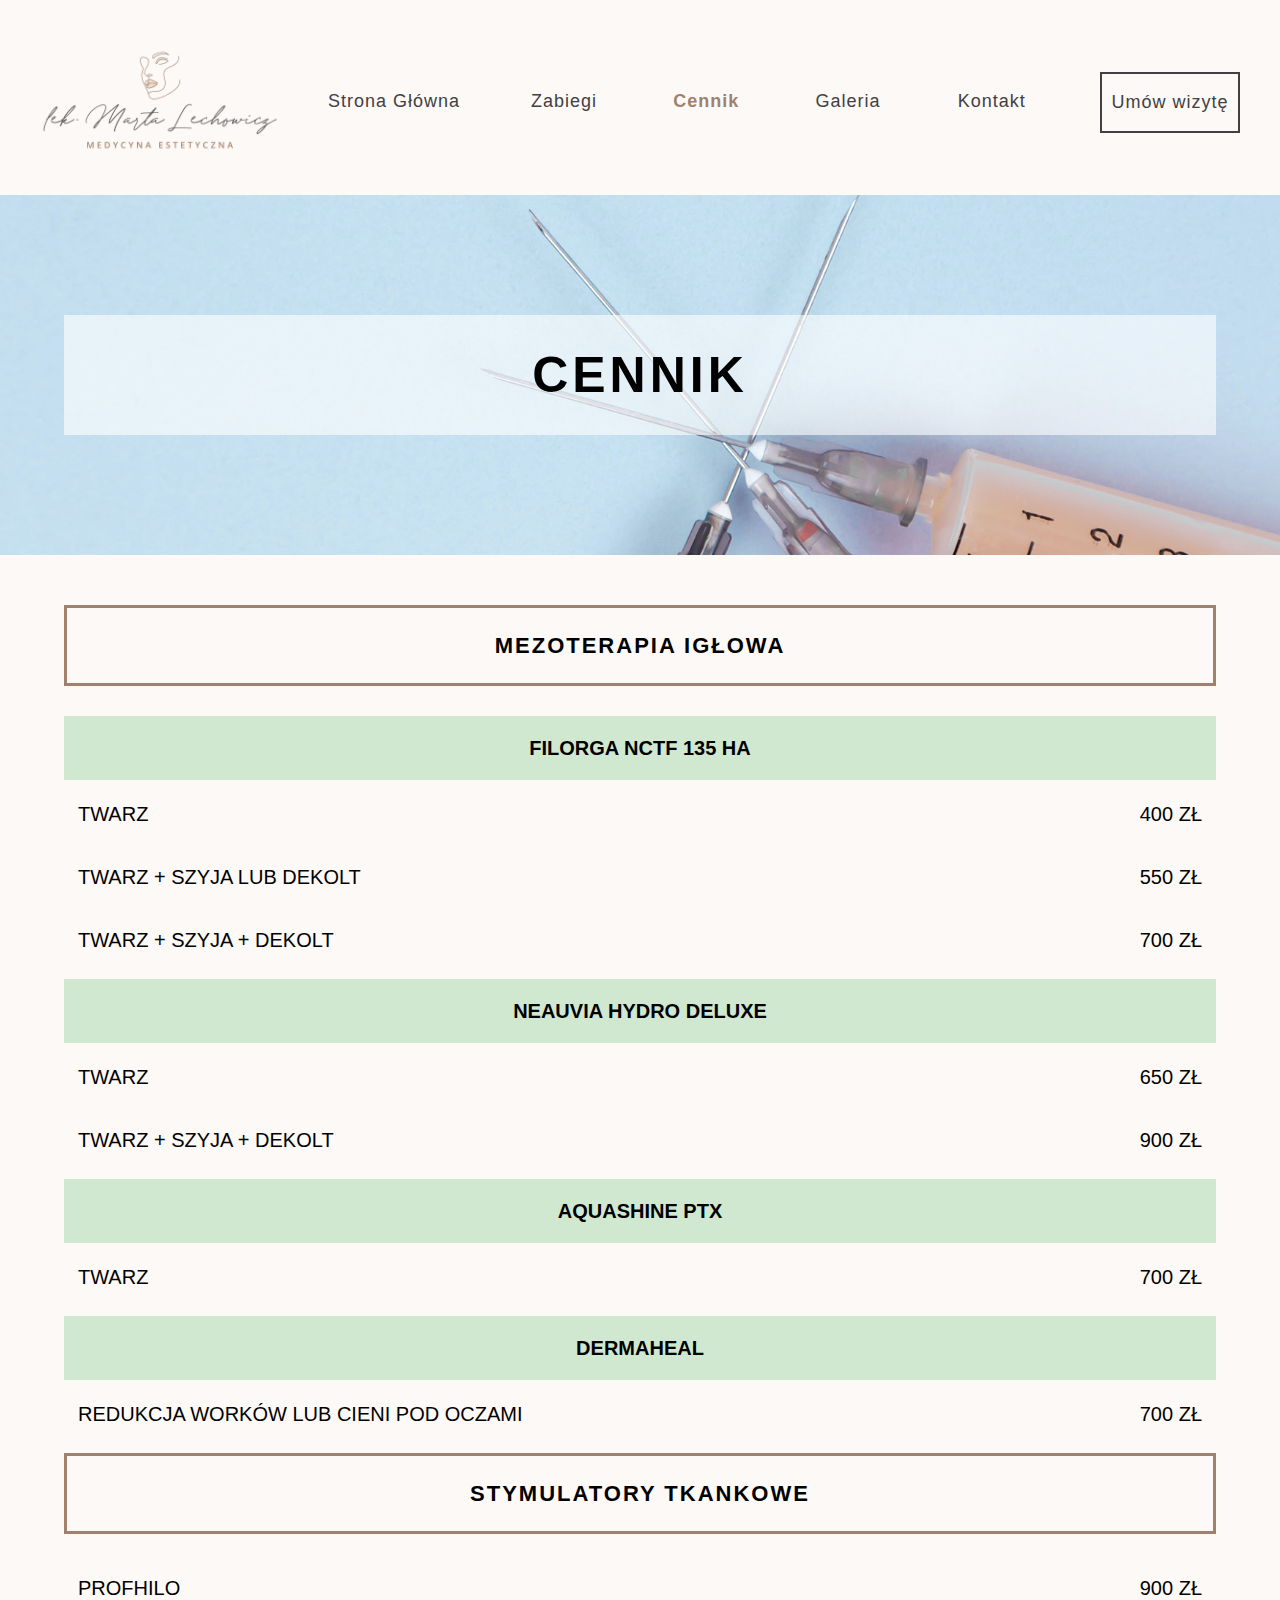
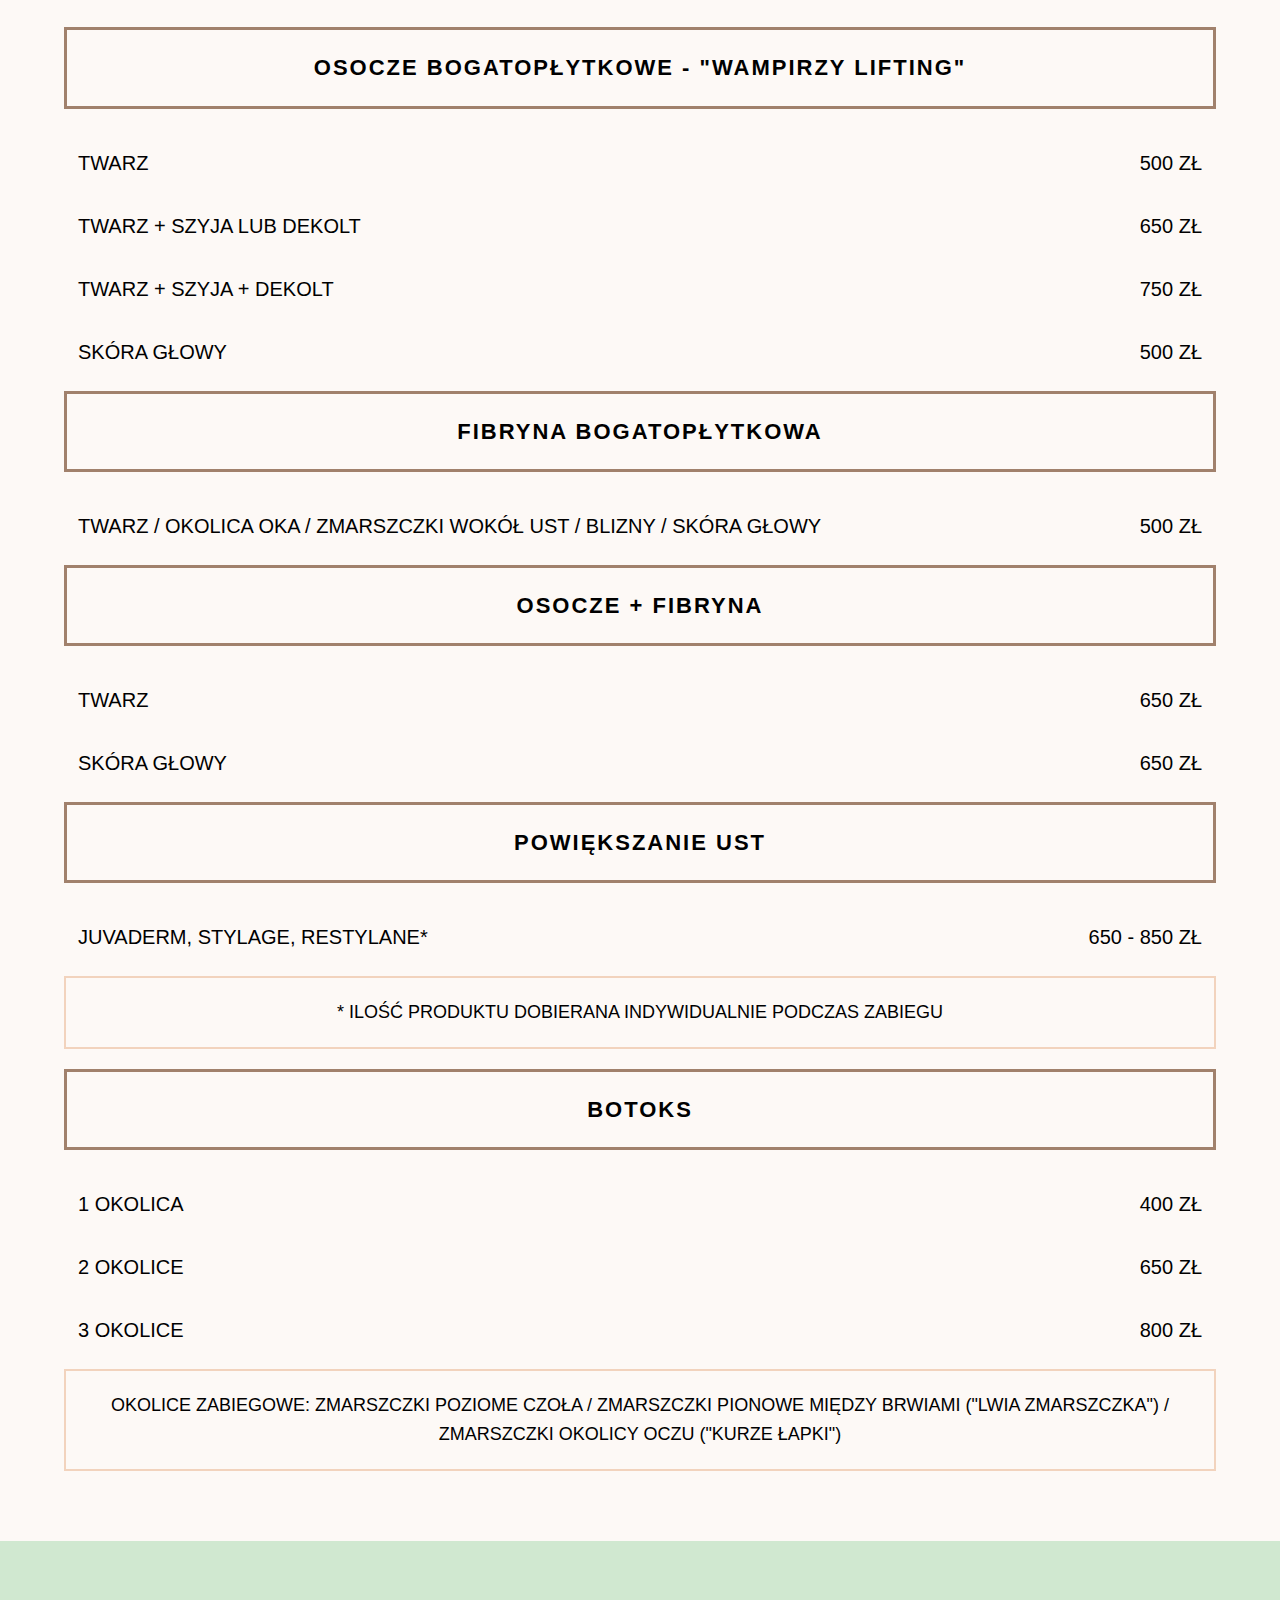
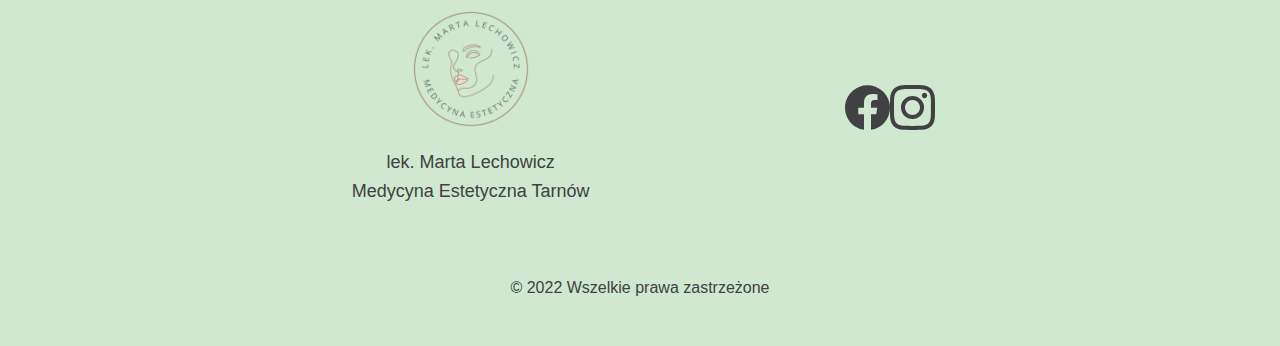
==== cennik.html @ c85d34d0 "First commit" ====
<!DOCTYPE html><html lang="en"><head><meta charset="UTF-8"><meta http-equiv="X-UA-Compatible" content="IE=edge"><meta name="viewport" content="width=device-width,initial-scale=1"><title>Cennik - lek. Marta Lechowicz - Medycyna Estetyczna Tarnów</title><script defer="defer" src="basic.31f551d1543a04f06c01.js"></script><link href="style.css" rel="stylesheet"></head><body><header class="header"><div class="header__mobileMenu"><a href="./index.html" class="header__mobileMenu-logo"><img src="images/main_logo539ec81bc7173d398de3.png" alt="logo gabinetu lek. Marta Lechowicz Medycyna Estetyczna" class="header__mobileMenu-logo-image"></a><div class="header__mobileMenu-hamburger" id="header-hamburger"><div class="header__mobileMenu-hamburger-bar" id="header-hamburger-bar"></div></div></div><nav class="header__nav"><a href="./index.html" class="header__nav-logo"><img src="images/main_logo539ec81bc7173d398de3.png" alt="logo gabinetu lek. Marta Lechowicz Medycyna Estetyczna" class="header__nav-logo-image"></a><ul class="header__nav-menu" id="navigation-menu"><li class="header__nav-menu-item header__nav-menu-item--longer"><a href="./index.html" class="header__nav-menu-link">Strona Główna</a></li><li class="header__nav-menu-item"><a href="./zabiegi.html" class="header__nav-menu-link">Zabiegi</a></li><li class="header__nav-menu-item"><a href="#" class="header__nav-menu-link header__nav-menu-link--active">Cennik</a></li><li class="header__nav-menu-item"><a href="./galeria.html" class="header__nav-menu-link">Galeria</a></li><li class="header__nav-menu-item"><a href="./index.html#kontakt" class="header__nav-menu-link">Kontakt</a></li><li class="header__nav-menu-item"><a href="tel:798058156" class="header__nav-menu-link header__nav-menu-link--bookVisit">Umów wizytę</a></li></ul></nav></header><section class="pageBanner pageBanner--pricing"><div class="container"><h3 class="pageBanner__title">Cennik</h3></div></section><section class="pricing"><div class="container"><div class="pricing__item"><h4 class="pricing__item-title">Mezoterapia Igłowa</h4><div class="pricing__item-content"><h5 class="pricing__item-subtitle">Filorga NCTF 135 HA</h5><div class="pricing__item-details"><div class="pricing__item-detail"><p class="pricing__item-detail-name">Twarz</p><p class="pricing__item-detail-price">400 zł</p></div><div class="pricing__item-detail"><p class="pricing__item-detail-name">Twarz + szyja lub dekolt</p><p class="pricing__item-detail-price">550 zł</p></div><div class="pricing__item-detail"><p class="pricing__item-detail-name">Twarz + szyja + dekolt</p><p class="pricing__item-detail-price">700 zł</p></div></div><h5 class="pricing__item-subtitle">Neauvia Hydro Deluxe</h5><div class="pricing__item-details"><div class="pricing__item-detail"><p class="pricing__item-detail-name">Twarz</p><p class="pricing__item-detail-price">650 zł</p></div><div class="pricing__item-detail"><p class="pricing__item-detail-name">Twarz + szyja + dekolt</p><p class="pricing__item-detail-price">900 zł</p></div></div><h5 class="pricing__item-subtitle">Aquashine PTX</h5><div class="pricing__item-details"><div class="pricing__item-detail"><p class="pricing__item-detail-name">Twarz</p><p class="pricing__item-detail-price">700 zł</p></div></div><h5 class="pricing__item-subtitle">Dermaheal</h5><div class="pricing__item-details"><div class="pricing__item-detail"><p class="pricing__item-detail-name">Redukcja worków lub cieni pod oczami</p><p class="pricing__item-detail-price">700 zł</p></div></div></div><h4 class="pricing__item-title">Stymulatory tkankowe</h4><div class="pricing__item-content"><div class="pricing__item-details"><div class="pricing__item-detail"><p class="pricing__item-detail-name">Profhilo</p><p class="pricing__item-detail-price">900 zł</p></div></div></div><h4 class="pricing__item-title">Osocze bogatopłytkowe - "wampirzy lifting"</h4><div class="pricing__item-content"><div class="pricing__item-details"><div class="pricing__item-detail"><p class="pricing__item-detail-name">Twarz</p><p class="pricing__item-detail-price">500 zł</p></div><div class="pricing__item-detail"><p class="pricing__item-detail-name">Twarz + szyja lub dekolt</p><p class="pricing__item-detail-price">650 zł</p></div><div class="pricing__item-detail"><p class="pricing__item-detail-name">Twarz + szyja + dekolt</p><p class="pricing__item-detail-price">750 zł</p></div><div class="pricing__item-detail"><p class="pricing__item-detail-name">skóra głowy</p><p class="pricing__item-detail-price">500 zł</p></div></div></div><h4 class="pricing__item-title">Fibryna bogatopłytkowa</h4><div class="pricing__item-content"><div class="pricing__item-details"><div class="pricing__item-detail"><p class="pricing__item-detail-name">Twarz / okolica oka / zmarszczki wokół ust / blizny / skóra głowy</p><p class="pricing__item-detail-price">500 zł</p></div></div></div><h4 class="pricing__item-title">Osocze + fibryna</h4><div class="pricing__item-content"><div class="pricing__item-details"><div class="pricing__item-detail"><p class="pricing__item-detail-name">Twarz</p><p class="pricing__item-detail-price">650 zł</p></div><div class="pricing__item-detail"><p class="pricing__item-detail-name">Skóra głowy</p><p class="pricing__item-detail-price">650 zł</p></div></div></div><h4 class="pricing__item-title">Powiększanie ust</h4><div class="pricing__item-content"><div class="pricing__item-details"><div class="pricing__item-detail"><p class="pricing__item-detail-name pricing__item-detail-name--usta">Juvaderm, Stylage, Restylane*</p><p class="pricing__item-detail-price pricing__item-detail-price--usta">650 - 850 zł</p></div><p class="pricing__item-hint">* ilość produktu dobierana indywidualnie podczas zabiegu</p></div></div><h4 class="pricing__item-title">Botoks</h4><div class="pricing__item-content"><div class="pricing__item-details"><div class="pricing__item-detail"><p class="pricing__item-detail-name">1 okolica</p><p class="pricing__item-detail-price">400 zł</p></div><div class="pricing__item-detail"><p class="pricing__item-detail-name">2 okolice</p><p class="pricing__item-detail-price">650 zł</p></div><div class="pricing__item-detail"><p class="pricing__item-detail-name">3 okolice</p><p class="pricing__item-detail-price">800 zł</p></div><p class="pricing__item-hint">Okolice zabiegowe: zmarszczki poziome czoła / zmarszczki pionowe między brwiami ("Lwia zmarszczka") / zmarszczki okolicy oczu ("kurze łapki")</p></div></div></div></div></section><footer class="footer"><div class="footer__content"><div class="footer__content-signature"><img src="images/logo_footercf1a6cb514696fd5c861.png" alt="logo lek. Marta Lechowicz Medycyna Estetyczna Tarnów" class="footer__content-signature-logo"><p class="footer__content-signature-name">lek. Marta Lechowicz</p><p class="footer__content-signature-profession">Medycyna Estetyczna Tarnów</p></div><div class="footer__content-socials"><a class="footer__content-socials-link" href="https://www.facebook.com/lekMartaLechowicz" target="_blank"><svg title="Ikona Facebooka" class="footer__content-socials-link-icon footer__content-socials-link-icon--fb" xmlns="http://www.w3.org/2000/svg" viewBox="0 0 24 24"><path d="M24 12.073c0-6.627-5.373-12-12-12s-12 5.373-12 12c0 5.99 4.388 10.954 10.125 11.854v-8.385H7.078v-3.47h3.047V9.43c0-3.007 1.792-4.669 4.533-4.669 1.312 0 2.686.235 2.686.235v2.953H15.83c-1.491 0-1.956.925-1.956 1.874v2.25h3.328l-.532 3.47h-2.796v8.385C19.612 23.027 24 18.062 24 12.073z"/></svg> </a><a class="footer__content-socials-link" href="https://www.instagram.com/lek.martalechowicz/" target="_blank"><svg title="footer__socials__link" class="footer__content-socials-link-icon footer__content-socials-link-icon--ig" xmlns="http://www.w3.org/2000/svg" viewBox="0 0 24 24"><radialGradient id="ig-logo-gradient1" r="150%" cx="30%" cy="107%"><stop offset="0%" stop-color="#fdf497"/><stop offset="5%" stop-color="#fdf497"/><stop offset="45%" stop-color="#fd5949"/><stop offset="60%" stop-color="#d6249f"/>s<stop offset="90%" stop-color="#285aeb"/></radialGradient><path d="M12 2.163c3.204 0 3.584.012 4.85.07 3.252.148 4.771 1.691 4.919 4.919.058 1.265.069 1.645.069 4.849 0 3.205-.012 3.584-.069 4.849-.149 3.225-1.664 4.771-4.919 4.919-1.266.058-1.644.07-4.85.07-3.204 0-3.584-.012-4.849-.07-3.26-.149-4.771-1.699-4.919-4.92-.058-1.265-.07-1.644-.07-4.849 0-3.204.013-3.583.07-4.849.149-3.227 1.664-4.771 4.919-4.919 1.266-.057 1.645-.069 4.849-.069zm0-2.163c-3.259 0-3.667.014-4.947.072-4.358.2-6.78 2.618-6.98 6.98-.059 1.281-.073 1.689-.073 4.948 0 3.259.014 3.668.072 4.948.2 4.358 2.618 6.78 6.98 6.98 1.281.058 1.689.072 4.948.072 3.259 0 3.668-.014 4.948-.072 4.354-.2 6.782-2.618 6.979-6.98.059-1.28.073-1.689.073-4.948 0-3.259-.014-3.667-.072-4.947-.196-4.354-2.617-6.78-6.979-6.98-1.281-.059-1.69-.073-4.949-.073zm0 5.838c-3.403 0-6.162 2.759-6.162 6.162s2.759 6.163 6.162 6.163 6.162-2.759 6.162-6.163c0-3.403-2.759-6.162-6.162-6.162zm0 10.162c-2.209 0-4-1.79-4-4 0-2.209 1.791-4 4-4s4 1.791 4 4c0 2.21-1.791 4-4 4zm6.406-11.845c-.796 0-1.441.645-1.441 1.44s.645 1.44 1.441 1.44c.795 0 1.439-.645 1.439-1.44s-.644-1.44-1.439-1.44z"/></svg></a></div></div><p class="footer__clause">&copy; 2022 Wszelkie prawa zastrzeżone</p></footer></body></html>
---- style.css ----
/*! normalize.scss v0.1.0 | MIT License | based on git.io/normalize */html{font-family:sans-serif;-ms-text-size-adjust:100%;-webkit-text-size-adjust:100%}body{margin:0}article,aside,details,figcaption,figure,footer,header,hgroup,main,menu,nav,section,summary{display:block}audio,canvas,progress,video{display:inline-block;vertical-align:baseline}audio:not([controls]){display:none;height:0}[hidden],template{display:none}a{background-color:transparent}a:active,a:hover{outline:0}abbr[title]{border-bottom:1px dotted}b,strong{font-weight:bold}dfn{font-style:italic}h1{font-size:2em;margin:.67em 0}mark{background:#ff0;color:#000}small{font-size:80%}sub,sup{font-size:75%;line-height:0;position:relative;vertical-align:baseline}sup{top:-0.5em}sub{bottom:-0.25em}img{border:0}svg:not(:root){overflow:hidden}figure{margin:1em 40px}hr{-webkit-box-sizing:content-box;box-sizing:content-box;height:0}pre{overflow:auto}code,kbd,pre,samp{font-family:monospace,monospace;font-size:1em}button,input,optgroup,select,textarea{color:inherit;font:inherit;margin:0}button{overflow:visible}button,select{text-transform:none}button,html input[type=button],input[type=reset],input[type=submit]{-webkit-appearance:button;cursor:pointer}button[disabled],html input[disabled]{cursor:default}button::-moz-focus-inner,input::-moz-focus-inner{border:0;padding:0}input{line-height:normal}input[type=checkbox],input[type=radio]{-webkit-box-sizing:border-box;box-sizing:border-box;padding:0}input[type=number]::-webkit-inner-spin-button,input[type=number]::-webkit-outer-spin-button{height:auto}input[type=search]{-webkit-appearance:textfield;-webkit-box-sizing:content-box;box-sizing:content-box}input[type=search]::-webkit-search-cancel-button,input[type=search]::-webkit-search-decoration{-webkit-appearance:none}fieldset{border:1px solid silver;margin:0 2px;padding:.35em .625em .75em}legend{border:0;padding:0}textarea{overflow:auto}optgroup{font-weight:bold}table{border-collapse:collapse;border-spacing:0}td,th{padding:0}*{margin:0;padding:0;-webkit-box-sizing:border-box;box-sizing:border-box}html{scroll-behavior:smooth;font-size:10px}body{font-family:"Lato",sans-serif;line-height:1.6;background:#f6f3f3;scroll-behavior:smooth}a{text-decoration:none;color:#414042}ul{list-style:none;padding:0}h2,h3,h4{text-transform:uppercase}img{width:100%}section{padding:2rem 0;margin-bottom:2rem}.container{width:90%;max-width:1280px;margin:0 auto;overflow:hidden}body{background-color:#fdf9f6}.btn{display:inline-block;padding:.8rem 2rem;border:none;cursor:pointer;text-transform:uppercase;font-weight:bold;-webkit-transition:background .3s;-o-transition:background .3s;transition:background .3s}.btn--main{color:#414042;background:#a1816c}.btn--main:hover{background:#fdf9f6}.btn--light{color:#414042;background:#f2d3bd}.btn--light:hover{background:#fdf9f6}.btn--dark{color:#f2d3bd;background:#cc7f4b}.btn--dark:hover{background:#f2d3bd}.text-lead{font-size:2rem;margin:1rem 0 2rem}.section-title{font-size:2.7rem;letter-spacing:2px;display:block;padding-bottom:.5rem;margin-bottom:1rem;text-align:center;font-weight:bold;text-transform:uppercase}.text-center{text-align:center}.item-center{position:absolute;top:50%;left:50%;-webkit-transform:translate(-50%, -50%);-ms-transform:translate(-50%, -50%);transform:translate(-50%, -50%)}.bottom-line{display:block;width:3rem;height:3px;margin:2rem auto;background-color:#a1816c}.emphasise{font-weight:bold;color:#a1816c}.bg{padding:1rem 2rem}.bg--light{background:#fdf9f6;color:set-text-color(#fdf9f6)}.bg--medium{background:#f2d3bd;color:set-text-color(#f2d3bd)}.bg--dark{background:#a1816c;color:set-text-color(#a1816c)}.bg--main{background:#d0e8d0;color:set-text-color(#d0e8d0)}.py-1{padding:1rem 0}.py-2{padding:2rem 0}.py-3{padding:3rem 0}.py-4{padding:4rem 0}.px-1{padding:0 1rem}.px-2{padding:0 2rem}.px-3{padding:0 3rem}.px-4{padding:0 4rem}.my-1{margin:1rem 0}.my-2{margin:2rem 0}.my-3{margin:3rem 0}.my-4{margin:4rem 0}@media only screen and (min-width: 1024px)and (min-height: 400px){.section-title{font-size:3.5rem}}.header{color:#414042;max-width:1600px;margin:0 auto}.header__mobileMenu{display:-webkit-box;display:-ms-flexbox;display:flex;-webkit-box-orient:horizontal;-webkit-box-direction:normal;-ms-flex-flow:row nowrap;flex-flow:row nowrap;-webkit-box-pack:justify;-ms-flex-pack:justify;justify-content:space-between;-webkit-box-align:center;-ms-flex-align:center;align-items:center;width:85%;max-width:750px;margin:3rem auto 0}.header__mobileMenu-logo{display:block;width:70%;max-width:450px}.header__mobileMenu-logo-image{width:100%}.header__mobileMenu-hamburger{position:relative;display:-webkit-box;display:-ms-flexbox;display:flex;-webkit-box-pack:center;-ms-flex-pack:center;justify-content:center;-webkit-box-align:center;-ms-flex-align:center;align-items:center;width:60px;height:60px;cursor:pointer;-webkit-transition:all .5s ease-in-out;-o-transition:all .5s ease-in-out;transition:all .5s ease-in-out;z-index:5}.header__mobileMenu-hamburger-bar{width:60px;height:8px;background-color:#a1816c;border-radius:5px;-webkit-transition:all .5s ease-in-out;-o-transition:all .5s ease-in-out;transition:all .5s ease-in-out}.header__mobileMenu-hamburger-bar::before,.header__mobileMenu-hamburger-bar::after{content:"";position:absolute;width:60px;border-radius:5px;height:8px;background-color:#a1816c;-webkit-transition:all .5s ease-in-out;-o-transition:all .5s ease-in-out;transition:all .5s ease-in-out}.header__mobileMenu-hamburger-bar::before{-webkit-transform:translateY(-18px);-ms-transform:translateY(-18px);transform:translateY(-18px)}.header__mobileMenu-hamburger-bar::after{-webkit-transform:translateY(18px);-ms-transform:translateY(18px);transform:translateY(18px)}.header__mobileMenu-hamburger-bar.js-menu-open{-webkit-transform:translateX(-50px);-ms-transform:translateX(-50px);transform:translateX(-50px);background-color:transparent}.header__mobileMenu-hamburger-bar.js-menu-open::before{background-color:#fdf9f6;-webkit-transform:rotate(45deg) translate(35px, -35px);-ms-transform:rotate(45deg) translate(35px, -35px);transform:rotate(45deg) translate(35px, -35px)}.header__mobileMenu-hamburger-bar.js-menu-open::after{background-color:#fdf9f6;-webkit-transform:rotate(-45deg) translate(35px, 35px);-ms-transform:rotate(-45deg) translate(35px, 35px);transform:rotate(-45deg) translate(35px, 35px)}.header__nav{padding-top:2rem;position:relative}.header__nav-logo{display:none}.header__nav-menu{position:fixed;top:0;right:0;bottom:0;left:0;z-index:4;background-color:#a1816c;display:-webkit-box;display:-ms-flexbox;display:flex;-webkit-box-orient:vertical;-webkit-box-direction:normal;-ms-flex-direction:column;flex-direction:column;-webkit-box-pack:center;-ms-flex-pack:center;justify-content:center;-webkit-box-align:center;-ms-flex-align:center;align-items:center;color:#414042;-webkit-clip-path:circle(100px at 115% -15%);clip-path:circle(100px at 115% -15%);-webkit-transition:all 1s ease-in-out;-o-transition:all 1s ease-in-out;transition:all 1s ease-in-out}.header__nav-menu.js-menu-open{-webkit-clip-path:circle(1500px at 90% -15%);clip-path:circle(1500px at 90% -15%)}.header__nav-menu-item{margin-bottom:2rem;opacity:0}.header__nav-menu-item.js-fade-in{opacity:1}.header__nav-menu-item:nth-child(1){-webkit-transition:all .5s ease .4s;-o-transition:all .5s ease .4s;transition:all .5s ease .4s}.header__nav-menu-item:nth-child(2){-webkit-transition:all .5s ease .5s;-o-transition:all .5s ease .5s;transition:all .5s ease .5s}.header__nav-menu-item:nth-child(3){-webkit-transition:all .5s ease .6s;-o-transition:all .5s ease .6s;transition:all .5s ease .6s}.header__nav-menu-item:nth-child(4){-webkit-transition:all .5s ease .7s;-o-transition:all .5s ease .7s;transition:all .5s ease .7s}.header__nav-menu-item:nth-child(5){-webkit-transition:all .5s ease .8s;-o-transition:all .5s ease .8s;transition:all .5s ease .8s}.header__nav-menu-item:nth-child(6){-webkit-transition:all .5s ease .9s;-o-transition:all .5s ease .9s;transition:all .5s ease .9s}.header__nav-menu-link{font-size:2.8rem;-webkit-transition:all .3s ease-in-out;-o-transition:all .3s ease-in-out;transition:all .3s ease-in-out}.header__nav-menu-link:hover,.header__nav-menu-link--active{color:#fdf9f6;font-weight:bold}.header__nav-menu-link--bookVisit{-webkit-box-sizing:border-box;box-sizing:border-box;padding:14px 5px;border:2px solid #414042;-webkit-transition:all .3s ease-in-out;-o-transition:all .3s ease-in-out;transition:all .3s ease-in-out}.header__nav-menu-link--bookVisit:hover,.header__nav-menu-link--bookVisit--active{color:#fdf9f6;font-weight:bold;border-color:#fdf9f6}@media only screen and (min-width: 768px)and (min-height: 400px){.header__mobileMenu-logo{width:60%}}@media only screen and (min-width: 1024px)and (min-height: 400px){.header__mobileMenu{display:none}.header__nav{display:-webkit-box;display:-ms-flexbox;display:flex;-webkit-box-orient:horizontal;-webkit-box-direction:normal;-ms-flex-direction:row;flex-direction:row;-ms-flex-wrap:nowrap;flex-wrap:nowrap;-webkit-box-pack:justify;-ms-flex-pack:justify;justify-content:space-between;-webkit-box-align:center;-ms-flex-align:center;align-items:center;max-width:1600px;padding:4rem 4rem 0}.header__nav-logo{display:block;width:22%}.header__nav-menu{position:static;-webkit-box-orient:horizontal;-webkit-box-direction:normal;-ms-flex-direction:row;flex-direction:row;-webkit-box-pack:justify;-ms-flex-pack:justify;justify-content:space-between;width:70%;-webkit-clip-path:none;clip-path:none;background-color:transparent;-webkit-transition:none;-o-transition:none;transition:none}.header__nav-menu-item{min-width:9.0909090909%;opacity:1;margin-bottom:0}.header__nav-menu-item--longer{min-width:15.3846153846%}.header__nav-menu-link{display:inline-block;text-align:center;font-size:1.4rem}.header__nav-menu-link::after{content:"";display:block;width:0;height:3px;background-color:#a1816c;margin:auto}.header__nav-menu-link:hover::after{width:100%;-webkit-transition:all .3s ease-in-out;-o-transition:all .3s ease-in-out;transition:all .3s ease-in-out}.header__nav-menu-link:hover,.header__nav-menu-link--active{color:#a1816c;font-weight:bold}.header__nav-menu-link--bookVisit{width:140px}.header__nav-menu-link--bookVisit::after{display:none}.header__nav-menu-link--bookVisit:hover,.header__nav-menu-link--bookVisit--active{color:#fdf9f6;font-weight:bold;border-color:#a1816c;background-color:#a1816c}}@media only screen and (min-width: 1200px)and (min-height: 400px){.header__nav-logo{width:20%}.header__nav-menu{width:76%}.header__nav-menu-item{min-width:10%}.header__nav-menu-item--longer{min-width:16.6666666667%}.header__nav-menu-link{letter-spacing:1px;font-size:1.8rem}}@media only screen and (min-width: 1450px)and (min-height: 400px){.header__nav{-ms-flex-pack:distribute;justify-content:space-around}.header__nav-logo{width:23%}.header__nav-menu{-webkit-box-pack:space-evenly;-ms-flex-pack:space-evenly;justify-content:space-evenly;width:70%}.header__nav-menu-item{min-width:10%}.header__nav-menu-item--longer{min-width:16.6666666667%}.header__nav-menu-link{letter-spacing:1.5px;font-size:1.8rem}.header__nav-menu-link--bookVisit{min-width:170px;padding:14px 18px}}.header__slider{position:relative;min-height:400px;width:95%;margin:0 auto;overflow:hidden;background-color:#f2d3bd}.header__slider-slide{position:absolute;z-index:1;min-width:100%;min-height:100%;-webkit-clip-path:circle(0% at 0 50%);clip-path:circle(0% at 0 50%)}.header__slider-slide.js-slide-active{-webkit-clip-path:circle(150% at 0 50%);clip-path:circle(150% at 0 50%);-webkit-transition:-webkit-clip-path 1.5s ease-in-out;transition:-webkit-clip-path 1.5s ease-in-out;-o-transition:clip-path 1.5s ease-in-out;transition:clip-path 1.5s ease-in-out;transition:clip-path 1.5s ease-in-out, -webkit-clip-path 1.5s ease-in-out}.header__slider-slide-image{position:absolute;top:50%;left:50%;-webkit-transform:translate(-50%, -50%);-ms-transform:translate(-50%, -50%);transform:translate(-50%, -50%);min-width:100%;min-height:100%;z-index:1;border-radius:5px;-o-object-fit:cover;object-fit:cover;-o-object-position:center center;object-position:center center}.header__slider-slide-info{position:absolute;top:20px;z-index:2;padding:15px 30px;color:#414042}.header__slider-slide-title{font-size:2rem;font-weight:bolder;text-transform:uppercase;letter-spacing:1px}.header__slider-slide-desc{font-size:1.2rem;background-color:rgba(0,0,0,.1);padding:10px;border-radius:5px}.header__slider-navigation{position:absolute;bottom:10px;left:50%;z-index:3;display:-webkit-box;display:-ms-flexbox;display:flex;-webkit-transform:translateX(-50%);-ms-transform:translateX(-50%);transform:translateX(-50%)}.header__slider-navigation-button{background-color:rgba(161,129,108,.5);width:8px;height:8px;border-radius:50%;margin:4px;cursor:pointer}.header__slider-navigation-button:hover,.header__slider-navigation-button.js-slide-active{background-color:#a1816c}@media only screen and (min-width: 250px)and (min-height: 400px){.header__slider-slide-info{top:0px}.header__slider-slide-title{letter-spacing:2px;font-size:4rem}.header__slider-slide-desc{font-size:1.6rem}.header__slider-navigation{bottom:0}.header__slider-navigation-button{width:15px;height:15px;border-radius:50%;margin:10px;cursor:pointer}}@media only screen and (min-width: 400px)and (min-height: 400px){.header__slider-slide-info{top:30px}.header__slider-slide-desc{font-size:1.8rem}.header__slider-navigation{bottom:10px}}@media only screen and (min-width: 768px)and (min-height: 400px){.header__slider-slide-info{width:75%}.header__slider-slide-desc{font-size:2rem}}@media only screen and (min-width: 1024px)and (min-height: 400px){.header__slider{margin-top:3rem;min-height:500px}.header__slider-slide-info{width:75%}.header__slider-slide-title{font-size:5rem;margin-bottom:2rem}.header__slider-slide-desc{font-size:2.2rem}}@media only screen and (min-width: 1200px)and (min-height: 400px){.header__slider-slide-info{top:50px;left:50px}.header__slider-slide-title{font-size:5rem;margin-bottom:2rem}.header__slider-slide-desc{font-size:2.2rem}}@media only screen and (min-width: 1450px)and (min-height: 400px){.header__slider{min-height:600px}.header__slider-slide-title{font-size:5.5rem}.header__slider-slide-desc{font-size:2.4rem}.header__slider-navigation{bottom:25px}.header__slider-navigation-button{width:18px;height:18px}}main{max-width:1600px;margin:2rem auto}.treatments{display:-webkit-box;display:-ms-flexbox;display:flex;-webkit-box-orient:horizontal;-webkit-box-direction:normal;-ms-flex-direction:row;flex-direction:row;-ms-flex-wrap:wrap;flex-wrap:wrap;-webkit-box-align:center;-ms-flex-align:center;align-items:center;-webkit-box-pack:center;-ms-flex-pack:center;justify-content:center;width:95%;max-width:1600px;margin:0 auto;padding:2rem 0;background-color:#fbf3ee}.treatments__card{color:#414042;background-size:cover;width:90%;margin:0 auto 2rem;padding:10rem 0 0;border-radius:.5rem;overflow:hidden;-webkit-transition:-webkit-transform .5s ease;transition:-webkit-transform .5s ease;-o-transition:transform .5s ease;transition:transform .5s ease;transition:transform .5s ease, -webkit-transform .5s ease}.treatments__card:hover,.treatments__card[focus-within]{-webkit-transform:scale(1.05);-ms-transform:scale(1.05);transform:scale(1.05)}.treatments__card:hover,.treatments__card:focus-within{-webkit-transform:scale(1.05);-ms-transform:scale(1.05);transform:scale(1.05)}.treatments__card--mezoterapia{background-image:url(images/tile_1d40a143493d34a1e88d8.jpg)}.treatments__card--stymulatory{background-image:url(images/tile_5b87f2aedfae6b89d8dba.jpg)}.treatments__card--botoks{background-image:url(images/tile_3445e43fca309c06fc293.jpg)}.treatments__card--usta{background-image:url(images/tile_288acb37599bdf124056c.jpg)}.treatments__card--lifting{background-image:url(images/tile_4582d9f439185c480d644.jpg)}.treatments__card-content{--padding: 1.5rem;padding:var(--padding);background:-webkit-gradient(linear, left top, left bottom, from(rgba(255, 255, 255, 0)), color-stop(20%, rgba(255, 255, 255, 0.4)), to(white));background:-o-linear-gradient(rgba(255, 255, 255, 0), rgba(255, 255, 255, 0.4) 20%, white);background:linear-gradient(rgba(255, 255, 255, 0), rgba(255, 255, 255, 0.4) 20%, white)}.treatments__card-content-title{display:-webkit-box;display:-ms-flexbox;display:flex;-webkit-box-align:center;-ms-flex-align:center;align-items:center;position:relative;height:40px;width:-webkit-max-content;width:-moz-max-content;width:max-content;max-width:100%;font-size:1.8rem;letter-spacing:2px}.treatments__card-content-title::after{content:"";position:absolute;height:4px;left:calc(var(--padding)*-1);bottom:-15px;width:calc(100% + var(--padding));background-color:#a1816c;-webkit-transform-origin:left;-ms-transform-origin:left;transform-origin:left;-webkit-transition:-webkit-transform .5s ease;transition:-webkit-transform .5s ease;-o-transition:transform .5s ease;transition:transform .5s ease;transition:transform .5s ease, -webkit-transform .5s ease}.treatments__card-content-body{margin:30px 0 15px;font-size:1.5rem}.treatments__card-content-button{display:inline-block;cursor:pointer;color:#fdf9f6;background-color:#a1816c;font-size:1.5rem;padding:.5rem 1.25rem;border-radius:.5rem;-webkit-transition:all .5s ease;-o-transition:all .5s ease;transition:all .5s ease}.treatments__card-content-button:hover,.treatments__card-content-button:focus{background-color:#414042;color:#fdf9f6}.treatments__card:hover .treatments__card-content-title::after,.treatments__card[focus-within] .treatments__card-content-title::after{-webkit-transform:scaleX(1);-ms-transform:scaleX(1);transform:scaleX(1)}.treatments__card:hover .treatments__card-content-title::after,.treatments__card:focus-within .treatments__card-content-title::after{-webkit-transform:scaleX(1);-ms-transform:scaleX(1);transform:scaleX(1)}@media(hover){.treatments__card-content{-webkit-transform:translateY(58%);-ms-transform:translateY(58%);transform:translateY(58%);-webkit-transition:-webkit-transform .5s ease;transition:-webkit-transform .5s ease;-o-transition:transform .5s ease;transition:transform .5s ease;transition:transform .5s ease, -webkit-transform .5s ease}.treatments__card-content>*:not(.treatments__card-content-title){opacity:0;-webkit-transition:opacity .5s linear;-o-transition:opacity .5s linear;transition:opacity .5s linear}.treatments__card-content-title::after{-webkit-transform:scaleX(0);-ms-transform:scaleX(0);transform:scaleX(0)}.treatments__card:hover .treatments__card-content>*:not(.treatments__card-content-title),.treatments__card[focus-within] .treatments__card-content>*:not(.treatments__card-content-title){opacity:1;-webkit-transition-delay:.8s;-o-transition-delay:.8s;transition-delay:.8s}.treatments__card:hover .treatments__card-content>*:not(.treatments__card-content-title),.treatments__card:focus-within .treatments__card-content>*:not(.treatments__card-content-title){opacity:1;-webkit-transition-delay:.8s;-o-transition-delay:.8s;transition-delay:.8s}.treatments__card[focus-within] .treatments__card-content>*:not(.treatments__card-content-title){-webkit-transition-delay:.5s;-o-transition-delay:.5s;transition-delay:.5s}.treatments__card:focus-within .treatments__card-content>*:not(.treatments__card-content-title){-webkit-transition-delay:.5s;-o-transition-delay:.5s;transition-delay:.5s}.treatments__card:hover .treatments__card-content,.treatments__card[focus-within] .treatments__card-content{-webkit-transform:translateY(0);-ms-transform:translateY(0);transform:translateY(0);-webkit-transition-delay:.5s;-o-transition-delay:.5s;transition-delay:.5s}.treatments__card:hover .treatments__card-content,.treatments__card:focus-within .treatments__card-content{-webkit-transform:translateY(0);-ms-transform:translateY(0);transform:translateY(0);-webkit-transition-delay:.5s;-o-transition-delay:.5s;transition-delay:.5s}.treatments__card[focus-within] .treatments__card-content{-webkit-transition-duration:0;-o-transition-duration:0;transition-duration:0}.treatments__card:focus-within .treatments__card-content{-webkit-transition-duration:0;-o-transition-duration:0;transition-duration:0}}@media(prefers-reduced-motion: reduce){*,*::before,*::after{-webkit-animation-duration:.01ms !important;animation-duration:.01ms !important;-webkit-animation-iteration-count:1 !important;animation-iteration-count:1 !important;-webkit-transition-duration:.01ms !important;-o-transition-duration:.01ms !important;transition-duration:.01ms !important;scroll-behavior:auto !important;-webkit-transition-delay:0ms !important;-o-transition-delay:0ms !important;transition-delay:0ms !important}}@media only screen and (min-width: 400px)and (min-height: 400px){.treatments__card-content-title{font-size:2.2rem}.treatments__card-content-body{font-size:1.8rem}.treatments__card-content-button{font-size:1.8rem}}@media only screen and (min-width: 768px)and (min-height: 400px){.treatments{gap:30px}.treatments__card{margin:0;width:45%;-webkit-box-flex:1;-ms-flex-positive:1;flex-grow:1}.treatments__card-content-title{height:50px}}@media only screen and (min-width: 768px)and (min-height: 400px)and (hover){.treatments{padding:2rem}.treatments__card-content{-webkit-transform:translateY(50%);-ms-transform:translateY(50%);transform:translateY(50%)}}@media only screen and (min-width: 1024px)and (min-height: 400px){.treatments{-webkit-box-pack:space-evenly;-ms-flex-pack:space-evenly;justify-content:space-evenly}.treatments__card{margin:0;width:35%}}@media only screen and (min-width: 1200px)and (min-height: 400px){.treatments__card{width:28%}}@media only screen and (min-width: 1450px)and (min-height: 400px){.treatments__card-content-title{height:auto}}.contact{width:95%;margin:0 auto;padding-top:2rem}.contact__content{width:90%;margin:0 auto}.contact__items{text-align:center;font-size:1.8rem}.contact__item{border:1px solid #a1816c;border-radius:.5rem;margin-bottom:2rem;padding:2rem}.contact__item-title{letter-spacing:2px;margin-bottom:1rem}.contact__item-info{display:block}.contact__item-icon{fill:#a1816c;width:48px;height:48px}.contact__item--socials{display:-webkit-box;display:-ms-flexbox;display:flex;-webkit-box-pack:space-evenly;-ms-flex-pack:space-evenly;justify-content:space-evenly;-webkit-box-align:center;-ms-flex-align:center;align-items:center}.contact__item-social-link{height:60px}.contact__item-social-icon{width:60px;height:60px;fill:#a1816c;-webkit-transition:.3s linear;-o-transition:.3s linear;transition:.3s linear}.contact__item-social-icon--fb:hover{fill:#4267b2}.contact__item-social-icon--ig:hover{fill:url(#ig-logo-gradient1)}.contact__map{height:45vh;border:1px solid #a1816c;border-radius:.5rem}@media only screen and (min-width: 768px)and (min-height: 400px){.contact{overflow:hidden}.contact__content{width:100%}.contact__items{display:-webkit-box;display:-ms-flexbox;display:flex;-webkit-box-orient:horizontal;-webkit-box-direction:normal;-ms-flex-direction:row;flex-direction:row;-ms-flex-wrap:wrap;flex-wrap:wrap;-webkit-box-align:center;-ms-flex-align:center;align-items:center;-webkit-box-pack:center;-ms-flex-pack:center;justify-content:center;gap:3rem}.contact__item{-webkit-box-flex:1;-ms-flex-positive:1;flex-grow:1;width:45%;min-height:33vh;padding:5rem 0;margin:0}.contact__item-icon{margin-bottom:3rem}.contact__item--socials{min-height:15vh;margin-bottom:3rem}}@media only screen and (min-width: 1024px)and (min-height: 400px){.contact__item{min-height:34rem;font-size:2rem}.contact__item-title{font-size:2.5rem}.contact__item--socials{min-height:15vh;margin-bottom:3rem}}@media only screen and (min-width: 1200px)and (min-height: 400px){.contact__items{margin-bottom:3rem}.contact__item{width:30%;padding:4rem 0;min-height:32vh}.contact__item--socials{min-height:32vh;margin-bottom:0}}@media only screen and (min-width: 1920px)and (min-height: 400px){.contact__content{display:-webkit-box;display:-ms-flexbox;display:flex;-webkit-box-pack:justify;-ms-flex-pack:justify;justify-content:space-between}.contact__items{width:46%;margin-bottom:0}.contact__item{min-height:23vh;width:42%;padding:3.5rem 0;font-size:2rem;line-height:2.4rem}.contact__item-title{font-size:2.2rem;margin-bottom:2rem}.contact__item-icon{margin-bottom:2rem}.contact__item--socials{min-height:13vh}.contact__map{width:52%;height:auto}}.footer{background-color:#d0e8d0;min-height:45vh;display:-webkit-box;display:-ms-flexbox;display:flex;-webkit-box-orient:vertical;-webkit-box-direction:normal;-ms-flex-direction:column;flex-direction:column;-webkit-box-pack:space-evenly;-ms-flex-pack:space-evenly;justify-content:space-evenly;-webkit-box-align:center;-ms-flex-align:center;align-items:center;color:#414042}.footer__content{width:100%;min-height:35vh;display:-webkit-box;display:-ms-flexbox;display:flex;-webkit-box-orient:vertical;-webkit-box-direction:normal;-ms-flex-direction:column;flex-direction:column;-webkit-box-pack:justify;-ms-flex-pack:justify;justify-content:space-between;-webkit-box-align:center;-ms-flex-align:center;align-items:center}.footer__content-signature{font-size:1.6rem;text-align:center}.footer__content-signature-logo{height:120px;width:120px;margin-bottom:1rem}.footer__content-socials-link{height:30px}.footer__content-socials-link-icon{height:30px;width:30px;fill:#414042;-webkit-transition:.3s linear;-o-transition:.3s linear;transition:.3s linear}.footer__content-socials-link-icon--fb:hover{fill:#4267b2}.footer__content-socials-link-icon--ig:hover{fill:url(#ig-logo-gradient1)}.footer__clause{font-size:1.2rem;display:block}@media only screen and (min-width: 380px){.footer__content{min-height:27vh}}@media only screen and (min-width: 768px)and (min-height: 400px){.footer{margin-top:3rem}.footer__content{width:65%;-webkit-box-orient:horizontal;-webkit-box-direction:normal;-ms-flex-direction:row;flex-direction:row;-ms-flex-pack:distribute;justify-content:space-around}.footer__content-signature{font-size:1.8rem}.footer__content-signature-logo{margin-bottom:1rem}.footer__content-socials{display:-webkit-box;display:-ms-flexbox;display:flex;-webkit-box-align:center;-ms-flex-align:center;align-items:center;-webkit-box-pack:space-evenly;-ms-flex-pack:space-evenly;justify-content:space-evenly;width:20%}.footer__content-socials-link{height:45px}.footer__content-socials-link-icon{height:45px;width:45px}.footer__clause{font-size:1.6rem}}@media only screen and (min-width: 1200px)and (min-height: 400px){.footer__content-socials{width:15%}}@media only screen and (min-width: 1200px)and (min-height: 400px){.footer__content-socials{width:10%}}.pageBanner{display:-webkit-box;display:-ms-flexbox;display:flex;-webkit-box-pack:center;-ms-flex-pack:center;justify-content:center;-webkit-box-align:center;-ms-flex-align:center;align-items:center;min-height:30vh;margin:3rem 0}.pageBanner--pricing{background:url(images/pricing_bcgf9529489b61c76f5cc4d.jpg) no-repeat 60% center/cover;background-attachment:fixed}.pageBanner--treatments{background:url(images/treatments_bcg5876161154e5c7f57b83.jpg) no-repeat 60% center/cover;background-attachment:fixed}.pageBanner--bookVisit{background:url(images/visit_bcge8ad963fa2170304d7e1.jpg) no-repeat 60% center/cover;background-attachment:fixed}.pageBanner__title{background-color:rgba(255,255,255,.6);padding:2rem 3rem;font-size:3.6rem;font-weight:bold;letter-spacing:4px;text-align:center}@media only screen and (min-width: 768px)and (min-height: 400px){.pageBanner{min-height:35vh}.pageBanner__title{font-size:4.2rem}}@media only screen and (min-width: 1024px)and (min-height: 400px){.pageBanner{min-height:40vh}.pageBanner__title{font-size:5rem}}.pricing__item{text-align:center;text-transform:uppercase}.pricing__item-title{border:3px solid #a1816c;padding:1rem 2rem;font-size:2.4rem;letter-spacing:2px}.pricing__item-content{margin-top:1.8rem}.pricing__item-subtitle{background-color:#d0e8d0;padding:.8rem;margin-bottom:1rem;font-size:2rem}.pricing__item-detail{display:-webkit-box;display:-ms-flexbox;display:flex;-webkit-box-align:center;-ms-flex-align:center;align-items:center;-webkit-box-pack:justify;-ms-flex-pack:justify;justify-content:space-between;margin-bottom:1rem;padding:.8rem 1.4rem;font-size:1.6rem}.pricing__item-detail-name{width:80%;text-align:left}.pricing__item-detail-name--usta{width:58%}.pricing__item-detail_price{width:18%;text-align:right}.pricing__item-detail_price--usta{width:40%}.pricing__item-hint{padding:.8rem;margin-bottom:2rem;border:2px solid #f2d3bd;font-size:1.6rem}@media only screen and (min-width: 768px)and (min-height: 400px){.pricing__item-title{font-size:2.2rem}.pricing__item-subtitle{font-size:2rem}.pricing__item-detail{font-size:2rem}.pricing__item-hint{font-size:1.8rem}}@media only screen and (min-width: 1024px)and (min-height: 400px){.pricing__item-title{padding:2rem;margin-bottom:3rem}.pricing__item-subtitle{padding:1.6rem}.pricing__item-detail{-webkit-transition:.3s linear;-o-transition:.3s linear;transition:.3s linear;margin-bottom:1.5rem}.pricing__item-detail:hover{background-color:#f5f5f5}.pricing__item-hint{padding:2rem 3rem}}.about{width:95%;margin:0 auto;background-color:#f2d3bd}.about__content{width:90%;margin:0 auto;text-align:center}.about__content-photo{height:30vh;width:30vh;margin-bottom:2rem;border-radius:50%}.about__content-text{font-size:1.8rem;text-align:justify}@media only screen and (min-width: 550px)and (min-height: 400px){.about__content-photo{height:40vh;width:40vh}.about__content-text{padding:0 2rem}}@media only screen and (min-width: 768px)and (min-height: 400px){.about{overflow:hidden}.about__content{display:-webkit-box;display:-ms-flexbox;display:flex;-webkit-box-orient:horizontal;-webkit-box-direction:normal;-ms-flex-direction:row;flex-direction:row;-webkit-box-pack:space-evenly;-ms-flex-pack:space-evenly;justify-content:space-evenly;-webkit-box-align:start;-ms-flex-align:start;align-items:flex-start;gap:2rem}.about__content-photo{width:40%;height:auto}.about__content-text{width:50%;padding:0}}.treatmentsPage__menu-item{display:block;margin-bottom:2rem;text-align:center;text-transform:uppercase;border:3px solid #a1816c;background-color:#a1816c;color:#fdf9f6;padding:1rem 2rem;font-size:2.4rem;letter-spacing:2px;-webkit-transition:all .5s ease-in-out;-o-transition:all .5s ease-in-out;transition:all .5s ease-in-out}.treatmentsPage__menu-item:hover{background-color:transparent;color:#414042}.treatmentsPage__details-item{padding:2rem;margin-bottom:2rem;text-align:center;background-color:#f1ece8;min-height:60vh}.treatmentsPage__details-item:nth-child(even){background-color:#f2f9f2}.treatmentsPage__details-item-title{font-size:2.8rem;letter-spacing:2px;color:#414042}.treatmentsPage__details-item-picture{position:relative;width:100%;min-height:20vh;margin:1.5rem 0 2.5rem;overflow:hidden}.treatmentsPage__details-item-picture-item{position:absolute;min-height:100%;min-width:100%;top:50%;left:50%;-webkit-transform:translate(-50%, -50%);-ms-transform:translate(-50%, -50%);transform:translate(-50%, -50%)}.treatmentsPage__details-item-text{text-align:justify;font-size:1.6rem;-webkit-user-select:none;-moz-user-select:none;-ms-user-select:none;user-select:none}.treatmentsPage__details-item-text-item{margin-bottom:1.5rem}.treatmentsPage__goBack{display:-webkit-box;display:-ms-flexbox;display:flex;-webkit-box-align:center;-ms-flex-align:center;align-items:center;-webkit-box-pack:center;-ms-flex-pack:center;justify-content:center}.treatmentsPage__goBack-icon{width:40px;height:40px;margin-right:1rem;fill:#a1816c}.treatmentsPage__goBack-text{font-size:1.5rem;text-transform:uppercase;font-weight:bold}@media only screen and (min-width: 550px)and (min-height: 400px){.treatmentsPage__details-item-picture{min-height:28vh}.treatmentsPage__details-item-text{font-size:2rem}.treatmentsPage__goBack-text{font-size:1.8rem;letter-spacing:2px}}@media only screen and (min-width: 768px)and (min-height: 400px){.treatmentsPage__menu{display:-webkit-box;display:-ms-flexbox;display:flex;-webkit-box-pack:center;-ms-flex-pack:center;justify-content:center;-webkit-box-align:center;-ms-flex-align:center;align-items:center;gap:2rem;-ms-flex-wrap:wrap;flex-wrap:wrap;margin-bottom:3rem}.treatmentsPage__menu-item{min-width:30%;margin:0;-webkit-box-flex:1;-ms-flex-positive:1;flex-grow:1}.treatmentsPage__details-item-title{font-size:3.2rem}.treatmentsPage__details-item-text{font-size:1.8rem}}@media only screen and (min-width: 1024px)and (min-height: 400px){.treatmentsPage__details-item{padding:3rem 4rem}}@media only screen and (min-width: 1200px)and (min-height: 400px){.treatmentsPage__menu{margin-bottom:5rem}.treatmentsPage__menu-item{min-width:18%}.treatmentsPage__details-item-picture{min-height:35vh;margin-bottom:3rem}.treatmentsPage__details-item-title{font-size:4rem}.treatmentsPage__details-item-text{font-size:2.2rem}.treatmentsPage__goBack{margin-top:4rem}.treatmentsPage__goBack-text{font-size:2rem}}.gallery{width:95%;max-width:1600px;margin:0 auto;padding-top:2rem}.gallery__backdrop{position:fixed;top:0;right:0;bottom:0;left:0;z-index:5;background-color:rgba(0,0,0,.8);-webkit-transform:translateY(100%);-ms-transform:translateY(100%);transform:translateY(100%);-webkit-transition:-webkit-transform .2s;transition:-webkit-transform .2s;-o-transition:transform .2s;transition:transform .2s;transition:transform .2s, -webkit-transform .2s}.gallery__backdrop.js-active{-webkit-transform:translateY(0);-ms-transform:translateY(0);transform:translateY(0)}.gallery__backdrop-controls-previous,.gallery__backdrop-controls-next,.gallery__backdrop-controls-close{position:absolute;top:50%;-webkit-transform:translateY(-50%) scale(1);-ms-transform:translateY(-50%) scale(1);transform:translateY(-50%) scale(1);font-size:8rem;color:#f2d3bd;cursor:pointer;-webkit-transition:color .3s,-webkit-transform .3s;transition:color .3s,-webkit-transform .3s;-o-transition:color .3s,transform .3s;transition:color .3s,transform .3s;transition:color .3s,transform .3s,-webkit-transform .3s}.gallery__backdrop-controls-previous:hover,.gallery__backdrop-controls-next:hover,.gallery__backdrop-controls-close:hover{-webkit-transform:translateY(-50%) scale(1.1);-ms-transform:translateY(-50%) scale(1.1);transform:translateY(-50%) scale(1.1);color:#fdf9f6}.gallery__backdrop-controls-previous{left:3%}.gallery__backdrop-controls-next{right:3%}.gallery__backdrop-controls-close{top:6%;-webkit-transform:translateY(-50%);-ms-transform:translateY(-50%);transform:translateY(-50%);right:3%}.gallery__backdrop-pictureDescription{position:fixed;bottom:1.5%;left:50%;-webkit-transform:translateX(-50%);-ms-transform:translateX(-50%);transform:translateX(-50%);font-size:2rem;color:#fdf9f6;-webkit-user-select:none;-moz-user-select:none;-ms-user-select:none;user-select:none}.gallery__big{position:fixed;top:50%;left:50%;-webkit-transform:translate(-50%, -550%);-ms-transform:translate(-50%, -550%);transform:translate(-50%, -550%);z-index:6;-webkit-transition:-webkit-transform .5s;transition:-webkit-transform .5s;-o-transition:transform .5s;transition:transform .5s;transition:transform .5s, -webkit-transform .5s}.gallery__big.js-active{-webkit-transform:translate(-50%, -50%);-ms-transform:translate(-50%, -50%);transform:translate(-50%, -50%)}.gallery__big-photo{width:100%;max-width:60vw;height:auto;max-height:85vh;-webkit-user-select:none;-moz-user-select:none;-ms-user-select:none;user-select:none}.gallery__content{display:-webkit-box;display:-ms-flexbox;display:flex;-webkit-box-orient:horizontal;-webkit-box-direction:normal;-ms-flex-direction:row;flex-direction:row;-ms-flex-wrap:wrap;flex-wrap:wrap;-webkit-box-align:center;-ms-flex-align:center;align-items:center;-ms-flex-line-pack:center;align-content:center;-webkit-box-pack:center;-ms-flex-pack:center;justify-content:center;gap:1rem}.gallery__content-item{width:20vh;height:20vh;overflow:hidden}.gallery__content-item:hover>img{cursor:pointer;-webkit-transform:scale(1.1);-ms-transform:scale(1.1);transform:scale(1.1);-webkit-transition:.3s linear;-o-transition:.3s linear;transition:.3s linear}.gallery__content-item-img{width:100%;height:100%;-o-object-fit:cover;object-fit:cover;overflow:hidden}@media only screen and (min-width: 300px)and (min-height: 400px){.gallery__content-item{width:27vh;height:27vh}}@media only screen and (min-width: 400px)and (min-height: 400px){.gallery__content-item{width:33vh;height:33vh}}
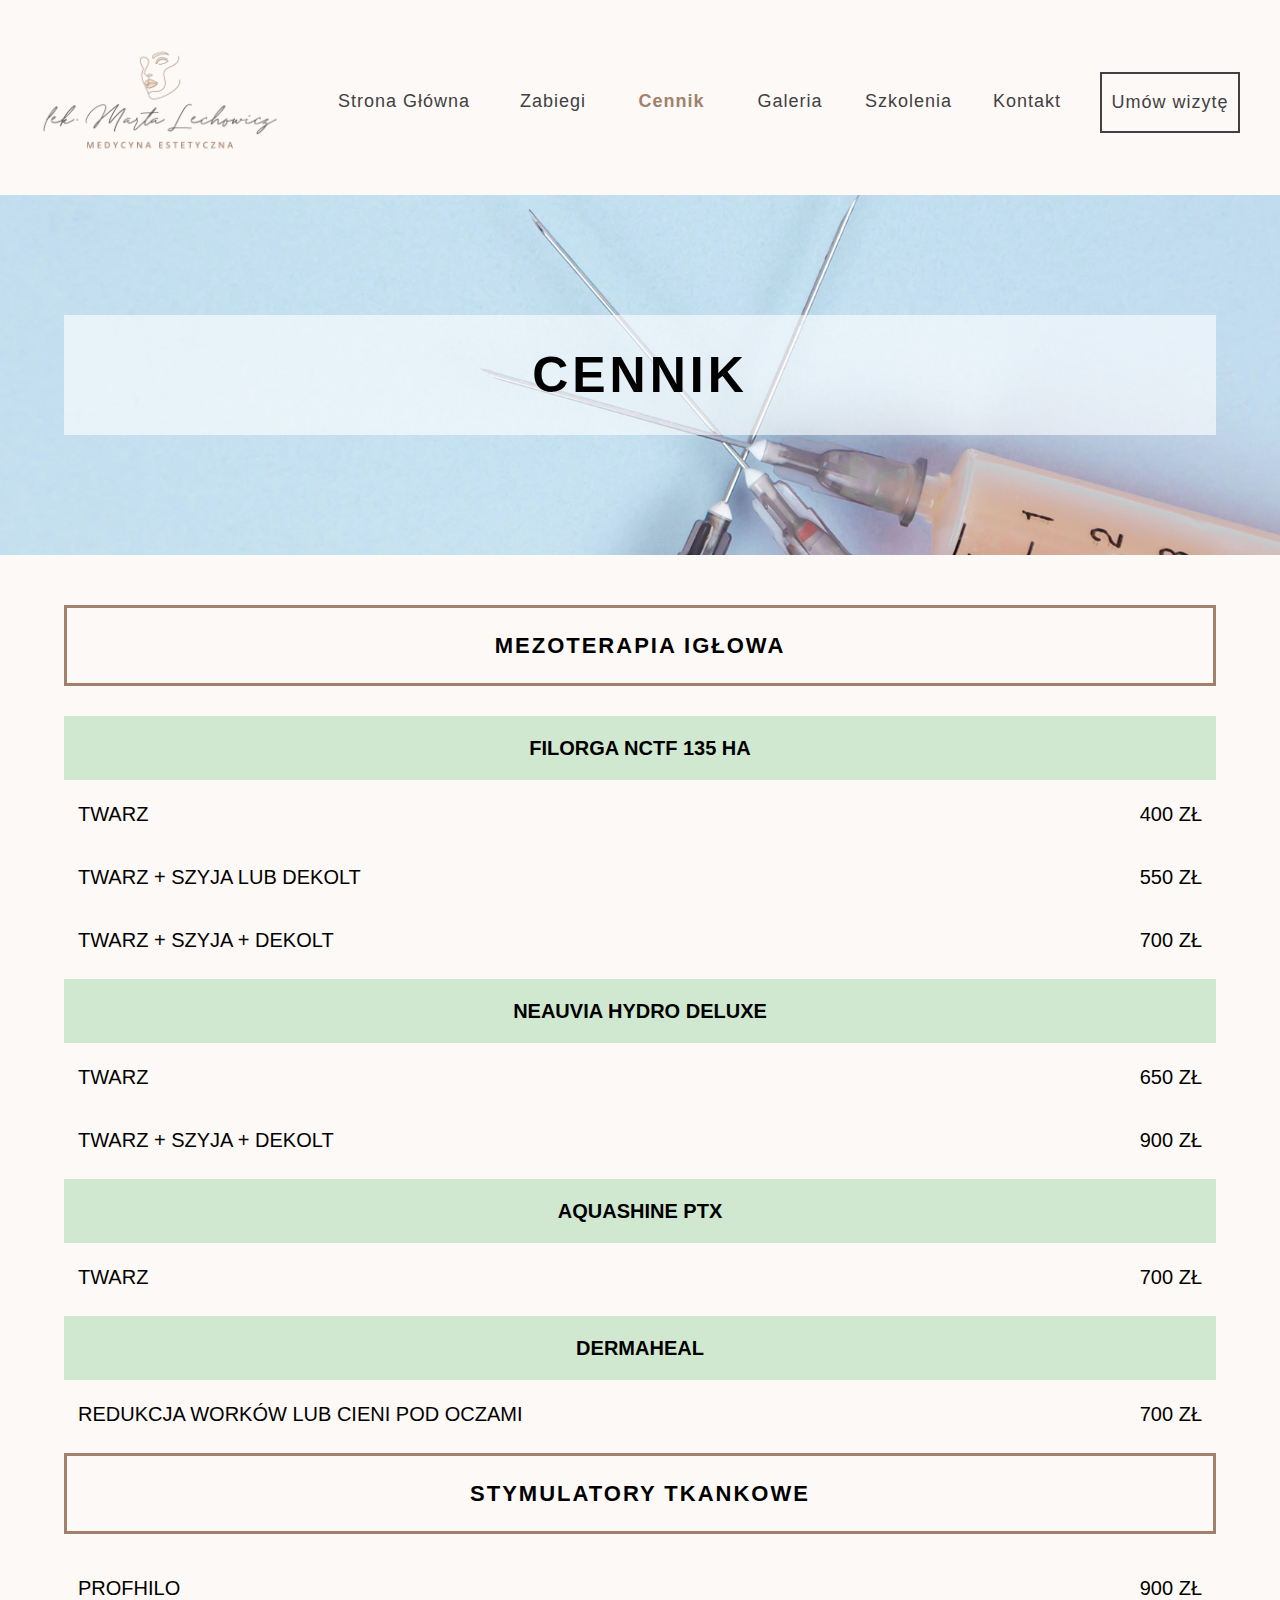
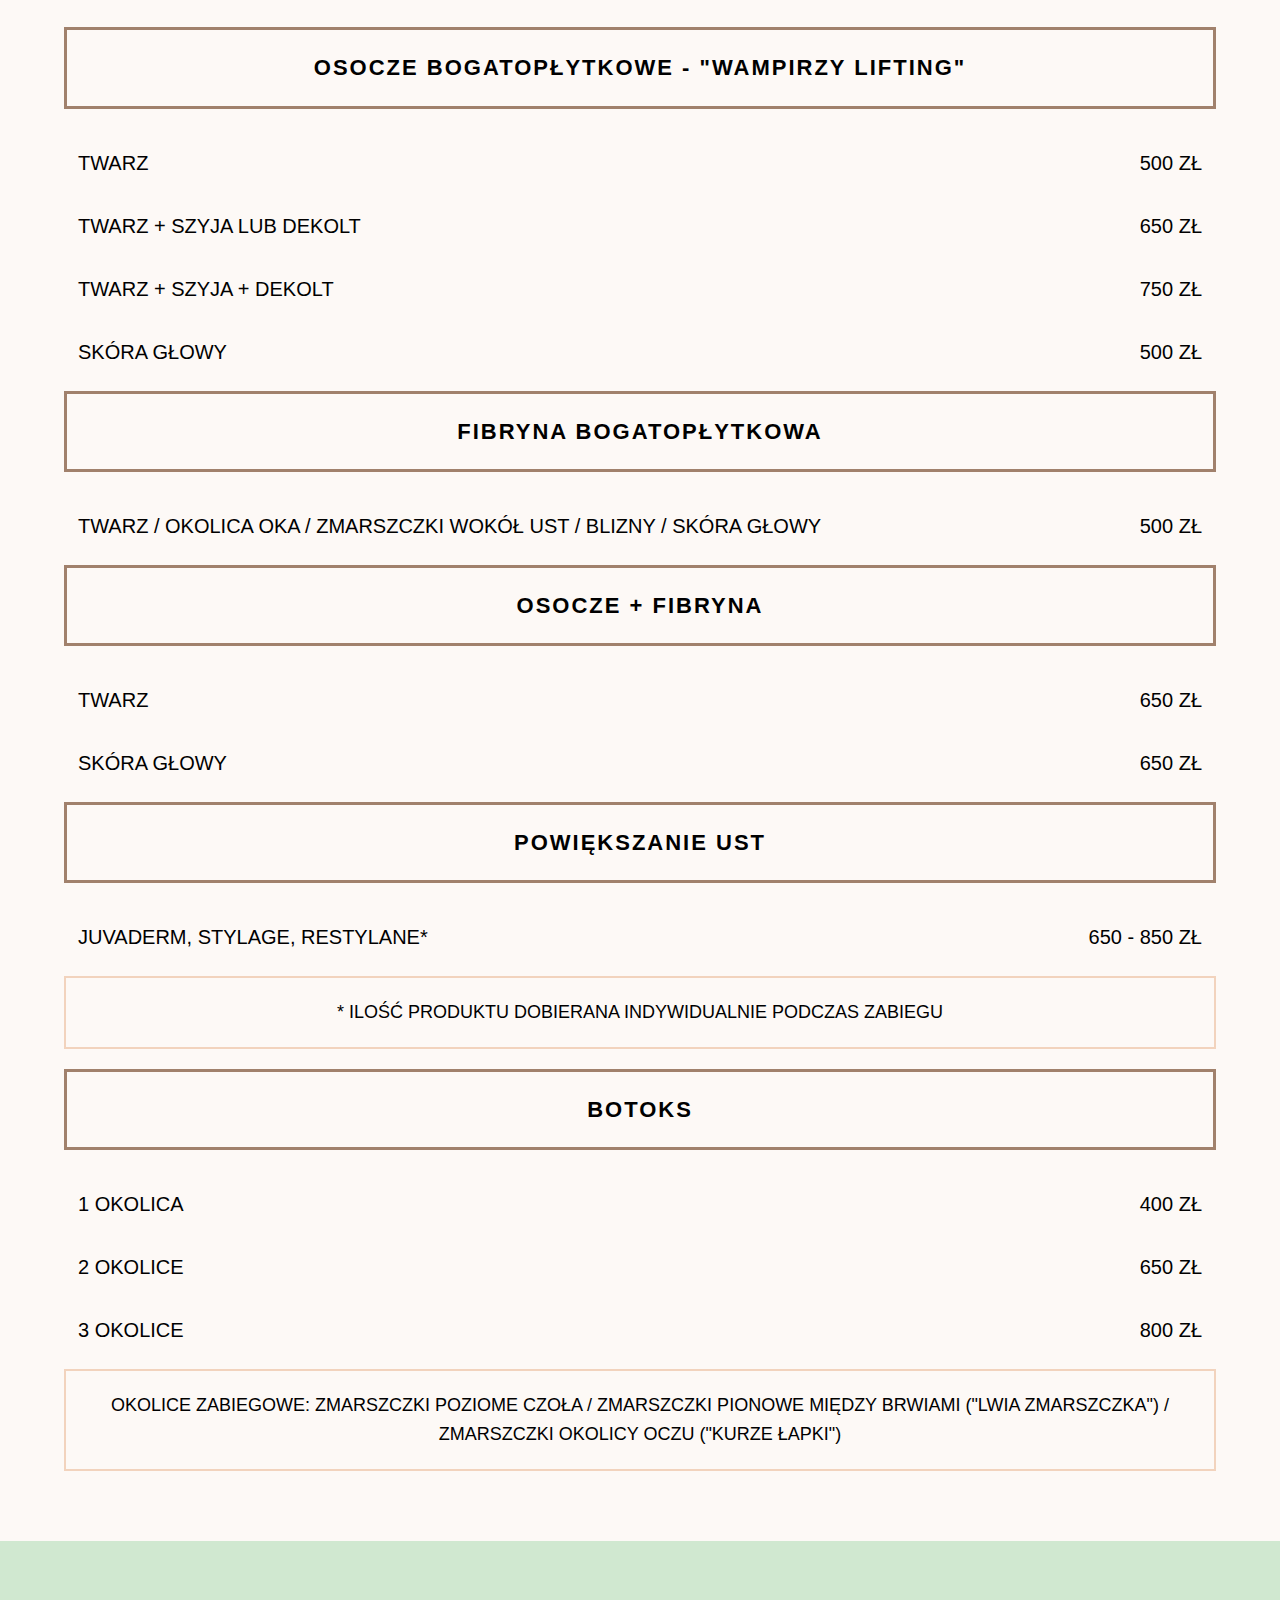
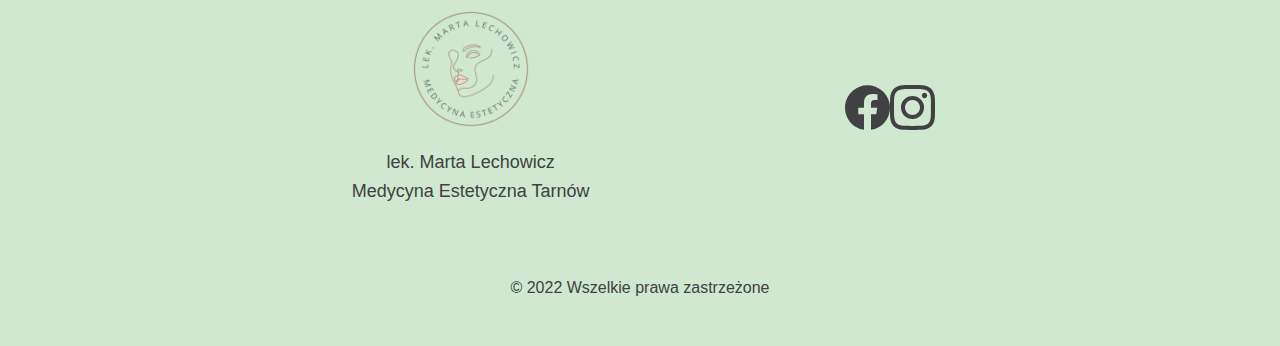
==== commit a7d7344f: "Adding training page" ====
--- a/cennik.html
+++ b/cennik.html
@@ -1 +1 @@
-<!DOCTYPE html><html lang="en"><head><meta charset="UTF-8"><meta http-equiv="X-UA-Compatible" content="IE=edge"><meta name="viewport" content="width=device-width,initial-scale=1"><title>Cennik - lek. Marta Lechowicz - Medycyna Estetyczna Tarnów</title><script defer="defer" src="basic.31f551d1543a04f06c01.js"></script><link href="style.css" rel="stylesheet"></head><body><header class="header"><div class="header__mobileMenu"><a href="./index.html" class="header__mobileMenu-logo"><img src="images/main_logo539ec81bc7173d398de3.png" alt="logo gabinetu lek. Marta Lechowicz Medycyna Estetyczna" class="header__mobileMenu-logo-image"></a><div class="header__mobileMenu-hamburger" id="header-hamburger"><div class="header__mobileMenu-hamburger-bar" id="header-hamburger-bar"></div></div></div><nav class="header__nav"><a href="./index.html" class="header__nav-logo"><img src="images/main_logo539ec81bc7173d398de3.png" alt="logo gabinetu lek. Marta Lechowicz Medycyna Estetyczna" class="header__nav-logo-image"></a><ul class="header__nav-menu" id="navigation-menu"><li class="header__nav-menu-item header__nav-menu-item--longer"><a href="./index.html" class="header__nav-menu-link">Strona Główna</a></li><li class="header__nav-menu-item"><a href="./zabiegi.html" class="header__nav-menu-link">Zabiegi</a></li><li class="header__nav-menu-item"><a href="#" class="header__nav-menu-link header__nav-menu-link--active">Cennik</a></li><li class="header__nav-menu-item"><a href="./galeria.html" class="header__nav-menu-link">Galeria</a></li><li class="header__nav-menu-item"><a href="./index.html#kontakt" class="header__nav-menu-link">Kontakt</a></li><li class="header__nav-menu-item"><a href="tel:798058156" class="header__nav-menu-link header__nav-menu-link--bookVisit">Umów wizytę</a></li></ul></nav></header><section class="pageBanner pageBanner--pricing"><div class="container"><h3 class="pageBanner__title">Cennik</h3></div></section><section class="pricing"><div class="container"><div class="pricing__item"><h4 class="pricing__item-title">Mezoterapia Igłowa</h4><div class="pricing__item-content"><h5 class="pricing__item-subtitle">Filorga NCTF 135 HA</h5><div class="pricing__item-details"><div class="pricing__item-detail"><p class="pricing__item-detail-name">Twarz</p><p class="pricing__item-detail-price">400 zł</p></div><div class="pricing__item-detail"><p class="pricing__item-detail-name">Twarz + szyja lub dekolt</p><p class="pricing__item-detail-price">550 zł</p></div><div class="pricing__item-detail"><p class="pricing__item-detail-name">Twarz + szyja + dekolt</p><p class="pricing__item-detail-price">700 zł</p></div></div><h5 class="pricing__item-subtitle">Neauvia Hydro Deluxe</h5><div class="pricing__item-details"><div class="pricing__item-detail"><p class="pricing__item-detail-name">Twarz</p><p class="pricing__item-detail-price">650 zł</p></div><div class="pricing__item-detail"><p class="pricing__item-detail-name">Twarz + szyja + dekolt</p><p class="pricing__item-detail-price">900 zł</p></div></div><h5 class="pricing__item-subtitle">Aquashine PTX</h5><div class="pricing__item-details"><div class="pricing__item-detail"><p class="pricing__item-detail-name">Twarz</p><p class="pricing__item-detail-price">700 zł</p></div></div><h5 class="pricing__item-subtitle">Dermaheal</h5><div class="pricing__item-details"><div class="pricing__item-detail"><p class="pricing__item-detail-name">Redukcja worków lub cieni pod oczami</p><p class="pricing__item-detail-price">700 zł</p></div></div></div><h4 class="pricing__item-title">Stymulatory tkankowe</h4><div class="pricing__item-content"><div class="pricing__item-details"><div class="pricing__item-detail"><p class="pricing__item-detail-name">Profhilo</p><p class="pricing__item-detail-price">900 zł</p></div></div></div><h4 class="pricing__item-title">Osocze bogatopłytkowe - "wampirzy lifting"</h4><div class="pricing__item-content"><div class="pricing__item-details"><div class="pricing__item-detail"><p class="pricing__item-detail-name">Twarz</p><p class="pricing__item-detail-price">500 zł</p></div><div class="pricing__item-detail"><p class="pricing__item-detail-name">Twarz + szyja lub dekolt</p><p class="pricing__item-detail-price">650 zł</p></div><div class="pricing__item-detail"><p class="pricing__item-detail-name">Twarz + szyja + dekolt</p><p class="pricing__item-detail-price">750 zł</p></div><div class="pricing__item-detail"><p class="pricing__item-detail-name">skóra głowy</p><p class="pricing__item-detail-price">500 zł</p></div></div></div><h4 class="pricing__item-title">Fibryna bogatopłytkowa</h4><div class="pricing__item-content"><div class="pricing__item-details"><div class="pricing__item-detail"><p class="pricing__item-detail-name">Twarz / okolica oka / zmarszczki wokół ust / blizny / skóra głowy</p><p class="pricing__item-detail-price">500 zł</p></div></div></div><h4 class="pricing__item-title">Osocze + fibryna</h4><div class="pricing__item-content"><div class="pricing__item-details"><div class="pricing__item-detail"><p class="pricing__item-detail-name">Twarz</p><p class="pricing__item-detail-price">650 zł</p></div><div class="pricing__item-detail"><p class="pricing__item-detail-name">Skóra głowy</p><p class="pricing__item-detail-price">650 zł</p></div></div></div><h4 class="pricing__item-title">Powiększanie ust</h4><div class="pricing__item-content"><div class="pricing__item-details"><div class="pricing__item-detail"><p class="pricing__item-detail-name pricing__item-detail-name--usta">Juvaderm, Stylage, Restylane*</p><p class="pricing__item-detail-price pricing__item-detail-price--usta">650 - 850 zł</p></div><p class="pricing__item-hint">* ilość produktu dobierana indywidualnie podczas zabiegu</p></div></div><h4 class="pricing__item-title">Botoks</h4><div class="pricing__item-content"><div class="pricing__item-details"><div class="pricing__item-detail"><p class="pricing__item-detail-name">1 okolica</p><p class="pricing__item-detail-price">400 zł</p></div><div class="pricing__item-detail"><p class="pricing__item-detail-name">2 okolice</p><p class="pricing__item-detail-price">650 zł</p></div><div class="pricing__item-detail"><p class="pricing__item-detail-name">3 okolice</p><p class="pricing__item-detail-price">800 zł</p></div><p class="pricing__item-hint">Okolice zabiegowe: zmarszczki poziome czoła / zmarszczki pionowe między brwiami ("Lwia zmarszczka") / zmarszczki okolicy oczu ("kurze łapki")</p></div></div></div></div></section><footer class="footer"><div class="footer__content"><div class="footer__content-signature"><img src="images/logo_footercf1a6cb514696fd5c861.png" alt="logo lek. Marta Lechowicz Medycyna Estetyczna Tarnów" class="footer__content-signature-logo"><p class="footer__content-signature-name">lek. Marta Lechowicz</p><p class="footer__content-signature-profession">Medycyna Estetyczna Tarnów</p></div><div class="footer__content-socials"><a class="footer__content-socials-link" href="https://www.facebook.com/lekMartaLechowicz" target="_blank"><svg title="Ikona Facebooka" class="footer__content-socials-link-icon footer__content-socials-link-icon--fb" xmlns="http://www.w3.org/2000/svg" viewBox="0 0 24 24"><path d="M24 12.073c0-6.627-5.373-12-12-12s-12 5.373-12 12c0 5.99 4.388 10.954 10.125 11.854v-8.385H7.078v-3.47h3.047V9.43c0-3.007 1.792-4.669 4.533-4.669 1.312 0 2.686.235 2.686.235v2.953H15.83c-1.491 0-1.956.925-1.956 1.874v2.25h3.328l-.532 3.47h-2.796v8.385C19.612 23.027 24 18.062 24 12.073z"/></svg> </a><a class="footer__content-socials-link" href="https://www.instagram.com/lek.martalechowicz/" target="_blank"><svg title="footer__socials__link" class="footer__content-socials-link-icon footer__content-socials-link-icon--ig" xmlns="http://www.w3.org/2000/svg" viewBox="0 0 24 24"><radialGradient id="ig-logo-gradient1" r="150%" cx="30%" cy="107%"><stop offset="0%" stop-color="#fdf497"/><stop offset="5%" stop-color="#fdf497"/><stop offset="45%" stop-color="#fd5949"/><stop offset="60%" stop-color="#d6249f"/>s<stop offset="90%" stop-color="#285aeb"/></radialGradient><path d="M12 2.163c3.204 0 3.584.012 4.85.07 3.252.148 4.771 1.691 4.919 4.919.058 1.265.069 1.645.069 4.849 0 3.205-.012 3.584-.069 4.849-.149 3.225-1.664 4.771-4.919 4.919-1.266.058-1.644.07-4.85.07-3.204 0-3.584-.012-4.849-.07-3.26-.149-4.771-1.699-4.919-4.92-.058-1.265-.07-1.644-.07-4.849 0-3.204.013-3.583.07-4.849.149-3.227 1.664-4.771 4.919-4.919 1.266-.057 1.645-.069 4.849-.069zm0-2.163c-3.259 0-3.667.014-4.947.072-4.358.2-6.78 2.618-6.98 6.98-.059 1.281-.073 1.689-.073 4.948 0 3.259.014 3.668.072 4.948.2 4.358 2.618 6.78 6.98 6.98 1.281.058 1.689.072 4.948.072 3.259 0 3.668-.014 4.948-.072 4.354-.2 6.782-2.618 6.979-6.98.059-1.28.073-1.689.073-4.948 0-3.259-.014-3.667-.072-4.947-.196-4.354-2.617-6.78-6.979-6.98-1.281-.059-1.69-.073-4.949-.073zm0 5.838c-3.403 0-6.162 2.759-6.162 6.162s2.759 6.163 6.162 6.163 6.162-2.759 6.162-6.163c0-3.403-2.759-6.162-6.162-6.162zm0 10.162c-2.209 0-4-1.79-4-4 0-2.209 1.791-4 4-4s4 1.791 4 4c0 2.21-1.791 4-4 4zm6.406-11.845c-.796 0-1.441.645-1.441 1.44s.645 1.44 1.441 1.44c.795 0 1.439-.645 1.439-1.44s-.644-1.44-1.439-1.44z"/></svg></a></div></div><p class="footer__clause">&copy; 2022 Wszelkie prawa zastrzeżone</p></footer></body></html>+<!DOCTYPE html><html lang="en"><head><meta charset="UTF-8"><meta http-equiv="X-UA-Compatible" content="IE=edge"><meta name="viewport" content="width=device-width,initial-scale=1"><title>Cennik - lek. Marta Lechowicz - Medycyna Estetyczna Tarnów</title><script defer="defer" src="basic.31f551d1543a04f06c01.js"></script><link href="style.css" rel="stylesheet"></head><body><header class="header"><div class="header__mobileMenu"><a href="./index.html" class="header__mobileMenu-logo"><img src="images/main_logo539ec81bc7173d398de3.png" alt="logo gabinetu lek. Marta Lechowicz Medycyna Estetyczna" class="header__mobileMenu-logo-image"></a><div class="header__mobileMenu-hamburger" id="header-hamburger"><div class="header__mobileMenu-hamburger-bar" id="header-hamburger-bar"></div></div></div><nav class="header__nav"><a href="./index.html" class="header__nav-logo"><img src="images/main_logo539ec81bc7173d398de3.png" alt="logo gabinetu lek. Marta Lechowicz Medycyna Estetyczna" class="header__nav-logo-image"></a><ul class="header__nav-menu" id="navigation-menu"><li class="header__nav-menu-item header__nav-menu-item--longer"><a href="./index.html" class="header__nav-menu-link">Strona Główna</a></li><li class="header__nav-menu-item"><a href="./zabiegi.html" class="header__nav-menu-link">Zabiegi</a></li><li class="header__nav-menu-item"><a href="#" class="header__nav-menu-link header__nav-menu-link--active">Cennik</a></li><li class="header__nav-menu-item"><a href="./galeria.html" class="header__nav-menu-link">Galeria</a></li><li class="header__nav-menu-item"><a href="./szkolenia.html" class="header__nav-menu-link">Szkolenia</a></li><li class="header__nav-menu-item"><a href="./index.html#kontakt" class="header__nav-menu-link">Kontakt</a></li><li class="header__nav-menu-item"><a href="tel:798058156" class="header__nav-menu-link header__nav-menu-link--bookVisit">Umów wizytę</a></li></ul></nav></header><section class="pageBanner pageBanner--pricing"><div class="container"><h3 class="pageBanner__title">Cennik</h3></div></section><section class="pricing"><div class="container"><div class="pricing__item"><h4 class="pricing__item-title">Mezoterapia Igłowa</h4><div class="pricing__item-content"><h5 class="pricing__item-subtitle">Filorga NCTF 135 HA</h5><div class="pricing__item-details"><div class="pricing__item-detail"><p class="pricing__item-detail-name">Twarz</p><p class="pricing__item-detail-price">400 zł</p></div><div class="pricing__item-detail"><p class="pricing__item-detail-name">Twarz + szyja lub dekolt</p><p class="pricing__item-detail-price">550 zł</p></div><div class="pricing__item-detail"><p class="pricing__item-detail-name">Twarz + szyja + dekolt</p><p class="pricing__item-detail-price">700 zł</p></div></div><h5 class="pricing__item-subtitle">Neauvia Hydro Deluxe</h5><div class="pricing__item-details"><div class="pricing__item-detail"><p class="pricing__item-detail-name">Twarz</p><p class="pricing__item-detail-price">650 zł</p></div><div class="pricing__item-detail"><p class="pricing__item-detail-name">Twarz + szyja + dekolt</p><p class="pricing__item-detail-price">900 zł</p></div></div><h5 class="pricing__item-subtitle">Aquashine PTX</h5><div class="pricing__item-details"><div class="pricing__item-detail"><p class="pricing__item-detail-name">Twarz</p><p class="pricing__item-detail-price">700 zł</p></div></div><h5 class="pricing__item-subtitle">Dermaheal</h5><div class="pricing__item-details"><div class="pricing__item-detail"><p class="pricing__item-detail-name">Redukcja worków lub cieni pod oczami</p><p class="pricing__item-detail-price">700 zł</p></div></div></div><h4 class="pricing__item-title">Stymulatory tkankowe</h4><div class="pricing__item-content"><div class="pricing__item-details"><div class="pricing__item-detail"><p class="pricing__item-detail-name">Profhilo</p><p class="pricing__item-detail-price">900 zł</p></div></div></div><h4 class="pricing__item-title">Osocze bogatopłytkowe - "wampirzy lifting"</h4><div class="pricing__item-content"><div class="pricing__item-details"><div class="pricing__item-detail"><p class="pricing__item-detail-name">Twarz</p><p class="pricing__item-detail-price">500 zł</p></div><div class="pricing__item-detail"><p class="pricing__item-detail-name">Twarz + szyja lub dekolt</p><p class="pricing__item-detail-price">650 zł</p></div><div class="pricing__item-detail"><p class="pricing__item-detail-name">Twarz + szyja + dekolt</p><p class="pricing__item-detail-price">750 zł</p></div><div class="pricing__item-detail"><p class="pricing__item-detail-name">skóra głowy</p><p class="pricing__item-detail-price">500 zł</p></div></div></div><h4 class="pricing__item-title">Fibryna bogatopłytkowa</h4><div class="pricing__item-content"><div class="pricing__item-details"><div class="pricing__item-detail"><p class="pricing__item-detail-name">Twarz / okolica oka / zmarszczki wokół ust / blizny / skóra głowy</p><p class="pricing__item-detail-price">500 zł</p></div></div></div><h4 class="pricing__item-title">Osocze + fibryna</h4><div class="pricing__item-content"><div class="pricing__item-details"><div class="pricing__item-detail"><p class="pricing__item-detail-name">Twarz</p><p class="pricing__item-detail-price">650 zł</p></div><div class="pricing__item-detail"><p class="pricing__item-detail-name">Skóra głowy</p><p class="pricing__item-detail-price">650 zł</p></div></div></div><h4 class="pricing__item-title">Powiększanie ust</h4><div class="pricing__item-content"><div class="pricing__item-details"><div class="pricing__item-detail"><p class="pricing__item-detail-name pricing__item-detail-name--usta">Juvaderm, Stylage, Restylane*</p><p class="pricing__item-detail-price pricing__item-detail-price--usta">650 - 850 zł</p></div><p class="pricing__item-hint">* ilość produktu dobierana indywidualnie podczas zabiegu</p></div></div><h4 class="pricing__item-title">Botoks</h4><div class="pricing__item-content"><div class="pricing__item-details"><div class="pricing__item-detail"><p class="pricing__item-detail-name">1 okolica</p><p class="pricing__item-detail-price">400 zł</p></div><div class="pricing__item-detail"><p class="pricing__item-detail-name">2 okolice</p><p class="pricing__item-detail-price">650 zł</p></div><div class="pricing__item-detail"><p class="pricing__item-detail-name">3 okolice</p><p class="pricing__item-detail-price">800 zł</p></div><p class="pricing__item-hint">Okolice zabiegowe: zmarszczki poziome czoła / zmarszczki pionowe między brwiami ("Lwia zmarszczka") / zmarszczki okolicy oczu ("kurze łapki")</p></div></div></div></div></section><footer class="footer"><div class="footer__content"><div class="footer__content-signature"><img src="images/logo_footercf1a6cb514696fd5c861.png" alt="logo lek. Marta Lechowicz Medycyna Estetyczna Tarnów" class="footer__content-signature-logo"><p class="footer__content-signature-name">lek. Marta Lechowicz</p><p class="footer__content-signature-profession">Medycyna Estetyczna Tarnów</p></div><div class="footer__content-socials"><a class="footer__content-socials-link" href="https://www.facebook.com/lekMartaLechowicz" target="_blank"><svg title="Ikona Facebooka" class="footer__content-socials-link-icon footer__content-socials-link-icon--fb" xmlns="http://www.w3.org/2000/svg" viewBox="0 0 24 24"><path d="M24 12.073c0-6.627-5.373-12-12-12s-12 5.373-12 12c0 5.99 4.388 10.954 10.125 11.854v-8.385H7.078v-3.47h3.047V9.43c0-3.007 1.792-4.669 4.533-4.669 1.312 0 2.686.235 2.686.235v2.953H15.83c-1.491 0-1.956.925-1.956 1.874v2.25h3.328l-.532 3.47h-2.796v8.385C19.612 23.027 24 18.062 24 12.073z"/></svg> </a><a class="footer__content-socials-link" href="https://www.instagram.com/lek.martalechowicz/" target="_blank"><svg title="footer__socials__link" class="footer__content-socials-link-icon footer__content-socials-link-icon--ig" xmlns="http://www.w3.org/2000/svg" viewBox="0 0 24 24"><radialGradient id="ig-logo-gradient1" r="150%" cx="30%" cy="107%"><stop offset="0%" stop-color="#fdf497"/><stop offset="5%" stop-color="#fdf497"/><stop offset="45%" stop-color="#fd5949"/><stop offset="60%" stop-color="#d6249f"/>s<stop offset="90%" stop-color="#285aeb"/></radialGradient><path d="M12 2.163c3.204 0 3.584.012 4.85.07 3.252.148 4.771 1.691 4.919 4.919.058 1.265.069 1.645.069 4.849 0 3.205-.012 3.584-.069 4.849-.149 3.225-1.664 4.771-4.919 4.919-1.266.058-1.644.07-4.85.07-3.204 0-3.584-.012-4.849-.07-3.26-.149-4.771-1.699-4.919-4.92-.058-1.265-.07-1.644-.07-4.849 0-3.204.013-3.583.07-4.849.149-3.227 1.664-4.771 4.919-4.919 1.266-.057 1.645-.069 4.849-.069zm0-2.163c-3.259 0-3.667.014-4.947.072-4.358.2-6.78 2.618-6.98 6.98-.059 1.281-.073 1.689-.073 4.948 0 3.259.014 3.668.072 4.948.2 4.358 2.618 6.78 6.98 6.98 1.281.058 1.689.072 4.948.072 3.259 0 3.668-.014 4.948-.072 4.354-.2 6.782-2.618 6.979-6.98.059-1.28.073-1.689.073-4.948 0-3.259-.014-3.667-.072-4.947-.196-4.354-2.617-6.78-6.979-6.98-1.281-.059-1.69-.073-4.949-.073zm0 5.838c-3.403 0-6.162 2.759-6.162 6.162s2.759 6.163 6.162 6.163 6.162-2.759 6.162-6.163c0-3.403-2.759-6.162-6.162-6.162zm0 10.162c-2.209 0-4-1.79-4-4 0-2.209 1.791-4 4-4s4 1.791 4 4c0 2.21-1.791 4-4 4zm6.406-11.845c-.796 0-1.441.645-1.441 1.44s.645 1.44 1.441 1.44c.795 0 1.439-.645 1.439-1.44s-.644-1.44-1.439-1.44z"/></svg></a></div></div><p class="footer__clause">&copy; 2022 Wszelkie prawa zastrzeżone</p></footer></body></html>--- a/style.css
+++ b/style.css
@@ -1 +1 @@
-/*! normalize.scss v0.1.0 | MIT License | based on git.io/normalize */html{font-family:sans-serif;-ms-text-size-adjust:100%;-webkit-text-size-adjust:100%}body{margin:0}article,aside,details,figcaption,figure,footer,header,hgroup,main,menu,nav,section,summary{display:block}audio,canvas,progress,video{display:inline-block;vertical-align:baseline}audio:not([controls]){display:none;height:0}[hidden],template{display:none}a{background-color:transparent}a:active,a:hover{outline:0}abbr[title]{border-bottom:1px dotted}b,strong{font-weight:bold}dfn{font-style:italic}h1{font-size:2em;margin:.67em 0}mark{background:#ff0;color:#000}small{font-size:80%}sub,sup{font-size:75%;line-height:0;position:relative;vertical-align:baseline}sup{top:-0.5em}sub{bottom:-0.25em}img{border:0}svg:not(:root){overflow:hidden}figure{margin:1em 40px}hr{-webkit-box-sizing:content-box;box-sizing:content-box;height:0}pre{overflow:auto}code,kbd,pre,samp{font-family:monospace,monospace;font-size:1em}button,input,optgroup,select,textarea{color:inherit;font:inherit;margin:0}button{overflow:visible}button,select{text-transform:none}button,html input[type=button],input[type=reset],input[type=submit]{-webkit-appearance:button;cursor:pointer}button[disabled],html input[disabled]{cursor:default}button::-moz-focus-inner,input::-moz-focus-inner{border:0;padding:0}input{line-height:normal}input[type=checkbox],input[type=radio]{-webkit-box-sizing:border-box;box-sizing:border-box;padding:0}input[type=number]::-webkit-inner-spin-button,input[type=number]::-webkit-outer-spin-button{height:auto}input[type=search]{-webkit-appearance:textfield;-webkit-box-sizing:content-box;box-sizing:content-box}input[type=search]::-webkit-search-cancel-button,input[type=search]::-webkit-search-decoration{-webkit-appearance:none}fieldset{border:1px solid silver;margin:0 2px;padding:.35em .625em .75em}legend{border:0;padding:0}textarea{overflow:auto}optgroup{font-weight:bold}table{border-collapse:collapse;border-spacing:0}td,th{padding:0}*{margin:0;padding:0;-webkit-box-sizing:border-box;box-sizing:border-box}html{scroll-behavior:smooth;font-size:10px}body{font-family:"Lato",sans-serif;line-height:1.6;background:#f6f3f3;scroll-behavior:smooth}a{text-decoration:none;color:#414042}ul{list-style:none;padding:0}h2,h3,h4{text-transform:uppercase}img{width:100%}section{padding:2rem 0;margin-bottom:2rem}.container{width:90%;max-width:1280px;margin:0 auto;overflow:hidden}body{background-color:#fdf9f6}.btn{display:inline-block;padding:.8rem 2rem;border:none;cursor:pointer;text-transform:uppercase;font-weight:bold;-webkit-transition:background .3s;-o-transition:background .3s;transition:background .3s}.btn--main{color:#414042;background:#a1816c}.btn--main:hover{background:#fdf9f6}.btn--light{color:#414042;background:#f2d3bd}.btn--light:hover{background:#fdf9f6}.btn--dark{color:#f2d3bd;background:#cc7f4b}.btn--dark:hover{background:#f2d3bd}.text-lead{font-size:2rem;margin:1rem 0 2rem}.section-title{font-size:2.7rem;letter-spacing:2px;display:block;padding-bottom:.5rem;margin-bottom:1rem;text-align:center;font-weight:bold;text-transform:uppercase}.text-center{text-align:center}.item-center{position:absolute;top:50%;left:50%;-webkit-transform:translate(-50%, -50%);-ms-transform:translate(-50%, -50%);transform:translate(-50%, -50%)}.bottom-line{display:block;width:3rem;height:3px;margin:2rem auto;background-color:#a1816c}.emphasise{font-weight:bold;color:#a1816c}.bg{padding:1rem 2rem}.bg--light{background:#fdf9f6;color:set-text-color(#fdf9f6)}.bg--medium{background:#f2d3bd;color:set-text-color(#f2d3bd)}.bg--dark{background:#a1816c;color:set-text-color(#a1816c)}.bg--main{background:#d0e8d0;color:set-text-color(#d0e8d0)}.py-1{padding:1rem 0}.py-2{padding:2rem 0}.py-3{padding:3rem 0}.py-4{padding:4rem 0}.px-1{padding:0 1rem}.px-2{padding:0 2rem}.px-3{padding:0 3rem}.px-4{padding:0 4rem}.my-1{margin:1rem 0}.my-2{margin:2rem 0}.my-3{margin:3rem 0}.my-4{margin:4rem 0}@media only screen and (min-width: 1024px)and (min-height: 400px){.section-title{font-size:3.5rem}}.header{color:#414042;max-width:1600px;margin:0 auto}.header__mobileMenu{display:-webkit-box;display:-ms-flexbox;display:flex;-webkit-box-orient:horizontal;-webkit-box-direction:normal;-ms-flex-flow:row nowrap;flex-flow:row nowrap;-webkit-box-pack:justify;-ms-flex-pack:justify;justify-content:space-between;-webkit-box-align:center;-ms-flex-align:center;align-items:center;width:85%;max-width:750px;margin:3rem auto 0}.header__mobileMenu-logo{display:block;width:70%;max-width:450px}.header__mobileMenu-logo-image{width:100%}.header__mobileMenu-hamburger{position:relative;display:-webkit-box;display:-ms-flexbox;display:flex;-webkit-box-pack:center;-ms-flex-pack:center;justify-content:center;-webkit-box-align:center;-ms-flex-align:center;align-items:center;width:60px;height:60px;cursor:pointer;-webkit-transition:all .5s ease-in-out;-o-transition:all .5s ease-in-out;transition:all .5s ease-in-out;z-index:5}.header__mobileMenu-hamburger-bar{width:60px;height:8px;background-color:#a1816c;border-radius:5px;-webkit-transition:all .5s ease-in-out;-o-transition:all .5s ease-in-out;transition:all .5s ease-in-out}.header__mobileMenu-hamburger-bar::before,.header__mobileMenu-hamburger-bar::after{content:"";position:absolute;width:60px;border-radius:5px;height:8px;background-color:#a1816c;-webkit-transition:all .5s ease-in-out;-o-transition:all .5s ease-in-out;transition:all .5s ease-in-out}.header__mobileMenu-hamburger-bar::before{-webkit-transform:translateY(-18px);-ms-transform:translateY(-18px);transform:translateY(-18px)}.header__mobileMenu-hamburger-bar::after{-webkit-transform:translateY(18px);-ms-transform:translateY(18px);transform:translateY(18px)}.header__mobileMenu-hamburger-bar.js-menu-open{-webkit-transform:translateX(-50px);-ms-transform:translateX(-50px);transform:translateX(-50px);background-color:transparent}.header__mobileMenu-hamburger-bar.js-menu-open::before{background-color:#fdf9f6;-webkit-transform:rotate(45deg) translate(35px, -35px);-ms-transform:rotate(45deg) translate(35px, -35px);transform:rotate(45deg) translate(35px, -35px)}.header__mobileMenu-hamburger-bar.js-menu-open::after{background-color:#fdf9f6;-webkit-transform:rotate(-45deg) translate(35px, 35px);-ms-transform:rotate(-45deg) translate(35px, 35px);transform:rotate(-45deg) translate(35px, 35px)}.header__nav{padding-top:2rem;position:relative}.header__nav-logo{display:none}.header__nav-menu{position:fixed;top:0;right:0;bottom:0;left:0;z-index:4;background-color:#a1816c;display:-webkit-box;display:-ms-flexbox;display:flex;-webkit-box-orient:vertical;-webkit-box-direction:normal;-ms-flex-direction:column;flex-direction:column;-webkit-box-pack:center;-ms-flex-pack:center;justify-content:center;-webkit-box-align:center;-ms-flex-align:center;align-items:center;color:#414042;-webkit-clip-path:circle(100px at 115% -15%);clip-path:circle(100px at 115% -15%);-webkit-transition:all 1s ease-in-out;-o-transition:all 1s ease-in-out;transition:all 1s ease-in-out}.header__nav-menu.js-menu-open{-webkit-clip-path:circle(1500px at 90% -15%);clip-path:circle(1500px at 90% -15%)}.header__nav-menu-item{margin-bottom:2rem;opacity:0}.header__nav-menu-item.js-fade-in{opacity:1}.header__nav-menu-item:nth-child(1){-webkit-transition:all .5s ease .4s;-o-transition:all .5s ease .4s;transition:all .5s ease .4s}.header__nav-menu-item:nth-child(2){-webkit-transition:all .5s ease .5s;-o-transition:all .5s ease .5s;transition:all .5s ease .5s}.header__nav-menu-item:nth-child(3){-webkit-transition:all .5s ease .6s;-o-transition:all .5s ease .6s;transition:all .5s ease .6s}.header__nav-menu-item:nth-child(4){-webkit-transition:all .5s ease .7s;-o-transition:all .5s ease .7s;transition:all .5s ease .7s}.header__nav-menu-item:nth-child(5){-webkit-transition:all .5s ease .8s;-o-transition:all .5s ease .8s;transition:all .5s ease .8s}.header__nav-menu-item:nth-child(6){-webkit-transition:all .5s ease .9s;-o-transition:all .5s ease .9s;transition:all .5s ease .9s}.header__nav-menu-link{font-size:2.8rem;-webkit-transition:all .3s ease-in-out;-o-transition:all .3s ease-in-out;transition:all .3s ease-in-out}.header__nav-menu-link:hover,.header__nav-menu-link--active{color:#fdf9f6;font-weight:bold}.header__nav-menu-link--bookVisit{-webkit-box-sizing:border-box;box-sizing:border-box;padding:14px 5px;border:2px solid #414042;-webkit-transition:all .3s ease-in-out;-o-transition:all .3s ease-in-out;transition:all .3s ease-in-out}.header__nav-menu-link--bookVisit:hover,.header__nav-menu-link--bookVisit--active{color:#fdf9f6;font-weight:bold;border-color:#fdf9f6}@media only screen and (min-width: 768px)and (min-height: 400px){.header__mobileMenu-logo{width:60%}}@media only screen and (min-width: 1024px)and (min-height: 400px){.header__mobileMenu{display:none}.header__nav{display:-webkit-box;display:-ms-flexbox;display:flex;-webkit-box-orient:horizontal;-webkit-box-direction:normal;-ms-flex-direction:row;flex-direction:row;-ms-flex-wrap:nowrap;flex-wrap:nowrap;-webkit-box-pack:justify;-ms-flex-pack:justify;justify-content:space-between;-webkit-box-align:center;-ms-flex-align:center;align-items:center;max-width:1600px;padding:4rem 4rem 0}.header__nav-logo{display:block;width:22%}.header__nav-menu{position:static;-webkit-box-orient:horizontal;-webkit-box-direction:normal;-ms-flex-direction:row;flex-direction:row;-webkit-box-pack:justify;-ms-flex-pack:justify;justify-content:space-between;width:70%;-webkit-clip-path:none;clip-path:none;background-color:transparent;-webkit-transition:none;-o-transition:none;transition:none}.header__nav-menu-item{min-width:9.0909090909%;opacity:1;margin-bottom:0}.header__nav-menu-item--longer{min-width:15.3846153846%}.header__nav-menu-link{display:inline-block;text-align:center;font-size:1.4rem}.header__nav-menu-link::after{content:"";display:block;width:0;height:3px;background-color:#a1816c;margin:auto}.header__nav-menu-link:hover::after{width:100%;-webkit-transition:all .3s ease-in-out;-o-transition:all .3s ease-in-out;transition:all .3s ease-in-out}.header__nav-menu-link:hover,.header__nav-menu-link--active{color:#a1816c;font-weight:bold}.header__nav-menu-link--bookVisit{width:140px}.header__nav-menu-link--bookVisit::after{display:none}.header__nav-menu-link--bookVisit:hover,.header__nav-menu-link--bookVisit--active{color:#fdf9f6;font-weight:bold;border-color:#a1816c;background-color:#a1816c}}@media only screen and (min-width: 1200px)and (min-height: 400px){.header__nav-logo{width:20%}.header__nav-menu{width:76%}.header__nav-menu-item{min-width:10%}.header__nav-menu-item--longer{min-width:16.6666666667%}.header__nav-menu-link{letter-spacing:1px;font-size:1.8rem}}@media only screen and (min-width: 1450px)and (min-height: 400px){.header__nav{-ms-flex-pack:distribute;justify-content:space-around}.header__nav-logo{width:23%}.header__nav-menu{-webkit-box-pack:space-evenly;-ms-flex-pack:space-evenly;justify-content:space-evenly;width:70%}.header__nav-menu-item{min-width:10%}.header__nav-menu-item--longer{min-width:16.6666666667%}.header__nav-menu-link{letter-spacing:1.5px;font-size:1.8rem}.header__nav-menu-link--bookVisit{min-width:170px;padding:14px 18px}}.header__slider{position:relative;min-height:400px;width:95%;margin:0 auto;overflow:hidden;background-color:#f2d3bd}.header__slider-slide{position:absolute;z-index:1;min-width:100%;min-height:100%;-webkit-clip-path:circle(0% at 0 50%);clip-path:circle(0% at 0 50%)}.header__slider-slide.js-slide-active{-webkit-clip-path:circle(150% at 0 50%);clip-path:circle(150% at 0 50%);-webkit-transition:-webkit-clip-path 1.5s ease-in-out;transition:-webkit-clip-path 1.5s ease-in-out;-o-transition:clip-path 1.5s ease-in-out;transition:clip-path 1.5s ease-in-out;transition:clip-path 1.5s ease-in-out, -webkit-clip-path 1.5s ease-in-out}.header__slider-slide-image{position:absolute;top:50%;left:50%;-webkit-transform:translate(-50%, -50%);-ms-transform:translate(-50%, -50%);transform:translate(-50%, -50%);min-width:100%;min-height:100%;z-index:1;border-radius:5px;-o-object-fit:cover;object-fit:cover;-o-object-position:center center;object-position:center center}.header__slider-slide-info{position:absolute;top:20px;z-index:2;padding:15px 30px;color:#414042}.header__slider-slide-title{font-size:2rem;font-weight:bolder;text-transform:uppercase;letter-spacing:1px}.header__slider-slide-desc{font-size:1.2rem;background-color:rgba(0,0,0,.1);padding:10px;border-radius:5px}.header__slider-navigation{position:absolute;bottom:10px;left:50%;z-index:3;display:-webkit-box;display:-ms-flexbox;display:flex;-webkit-transform:translateX(-50%);-ms-transform:translateX(-50%);transform:translateX(-50%)}.header__slider-navigation-button{background-color:rgba(161,129,108,.5);width:8px;height:8px;border-radius:50%;margin:4px;cursor:pointer}.header__slider-navigation-button:hover,.header__slider-navigation-button.js-slide-active{background-color:#a1816c}@media only screen and (min-width: 250px)and (min-height: 400px){.header__slider-slide-info{top:0px}.header__slider-slide-title{letter-spacing:2px;font-size:4rem}.header__slider-slide-desc{font-size:1.6rem}.header__slider-navigation{bottom:0}.header__slider-navigation-button{width:15px;height:15px;border-radius:50%;margin:10px;cursor:pointer}}@media only screen and (min-width: 400px)and (min-height: 400px){.header__slider-slide-info{top:30px}.header__slider-slide-desc{font-size:1.8rem}.header__slider-navigation{bottom:10px}}@media only screen and (min-width: 768px)and (min-height: 400px){.header__slider-slide-info{width:75%}.header__slider-slide-desc{font-size:2rem}}@media only screen and (min-width: 1024px)and (min-height: 400px){.header__slider{margin-top:3rem;min-height:500px}.header__slider-slide-info{width:75%}.header__slider-slide-title{font-size:5rem;margin-bottom:2rem}.header__slider-slide-desc{font-size:2.2rem}}@media only screen and (min-width: 1200px)and (min-height: 400px){.header__slider-slide-info{top:50px;left:50px}.header__slider-slide-title{font-size:5rem;margin-bottom:2rem}.header__slider-slide-desc{font-size:2.2rem}}@media only screen and (min-width: 1450px)and (min-height: 400px){.header__slider{min-height:600px}.header__slider-slide-title{font-size:5.5rem}.header__slider-slide-desc{font-size:2.4rem}.header__slider-navigation{bottom:25px}.header__slider-navigation-button{width:18px;height:18px}}main{max-width:1600px;margin:2rem auto}.treatments{display:-webkit-box;display:-ms-flexbox;display:flex;-webkit-box-orient:horizontal;-webkit-box-direction:normal;-ms-flex-direction:row;flex-direction:row;-ms-flex-wrap:wrap;flex-wrap:wrap;-webkit-box-align:center;-ms-flex-align:center;align-items:center;-webkit-box-pack:center;-ms-flex-pack:center;justify-content:center;width:95%;max-width:1600px;margin:0 auto;padding:2rem 0;background-color:#fbf3ee}.treatments__card{color:#414042;background-size:cover;width:90%;margin:0 auto 2rem;padding:10rem 0 0;border-radius:.5rem;overflow:hidden;-webkit-transition:-webkit-transform .5s ease;transition:-webkit-transform .5s ease;-o-transition:transform .5s ease;transition:transform .5s ease;transition:transform .5s ease, -webkit-transform .5s ease}.treatments__card:hover,.treatments__card[focus-within]{-webkit-transform:scale(1.05);-ms-transform:scale(1.05);transform:scale(1.05)}.treatments__card:hover,.treatments__card:focus-within{-webkit-transform:scale(1.05);-ms-transform:scale(1.05);transform:scale(1.05)}.treatments__card--mezoterapia{background-image:url(images/tile_1d40a143493d34a1e88d8.jpg)}.treatments__card--stymulatory{background-image:url(images/tile_5b87f2aedfae6b89d8dba.jpg)}.treatments__card--botoks{background-image:url(images/tile_3445e43fca309c06fc293.jpg)}.treatments__card--usta{background-image:url(images/tile_288acb37599bdf124056c.jpg)}.treatments__card--lifting{background-image:url(images/tile_4582d9f439185c480d644.jpg)}.treatments__card-content{--padding: 1.5rem;padding:var(--padding);background:-webkit-gradient(linear, left top, left bottom, from(rgba(255, 255, 255, 0)), color-stop(20%, rgba(255, 255, 255, 0.4)), to(white));background:-o-linear-gradient(rgba(255, 255, 255, 0), rgba(255, 255, 255, 0.4) 20%, white);background:linear-gradient(rgba(255, 255, 255, 0), rgba(255, 255, 255, 0.4) 20%, white)}.treatments__card-content-title{display:-webkit-box;display:-ms-flexbox;display:flex;-webkit-box-align:center;-ms-flex-align:center;align-items:center;position:relative;height:40px;width:-webkit-max-content;width:-moz-max-content;width:max-content;max-width:100%;font-size:1.8rem;letter-spacing:2px}.treatments__card-content-title::after{content:"";position:absolute;height:4px;left:calc(var(--padding)*-1);bottom:-15px;width:calc(100% + var(--padding));background-color:#a1816c;-webkit-transform-origin:left;-ms-transform-origin:left;transform-origin:left;-webkit-transition:-webkit-transform .5s ease;transition:-webkit-transform .5s ease;-o-transition:transform .5s ease;transition:transform .5s ease;transition:transform .5s ease, -webkit-transform .5s ease}.treatments__card-content-body{margin:30px 0 15px;font-size:1.5rem}.treatments__card-content-button{display:inline-block;cursor:pointer;color:#fdf9f6;background-color:#a1816c;font-size:1.5rem;padding:.5rem 1.25rem;border-radius:.5rem;-webkit-transition:all .5s ease;-o-transition:all .5s ease;transition:all .5s ease}.treatments__card-content-button:hover,.treatments__card-content-button:focus{background-color:#414042;color:#fdf9f6}.treatments__card:hover .treatments__card-content-title::after,.treatments__card[focus-within] .treatments__card-content-title::after{-webkit-transform:scaleX(1);-ms-transform:scaleX(1);transform:scaleX(1)}.treatments__card:hover .treatments__card-content-title::after,.treatments__card:focus-within .treatments__card-content-title::after{-webkit-transform:scaleX(1);-ms-transform:scaleX(1);transform:scaleX(1)}@media(hover){.treatments__card-content{-webkit-transform:translateY(58%);-ms-transform:translateY(58%);transform:translateY(58%);-webkit-transition:-webkit-transform .5s ease;transition:-webkit-transform .5s ease;-o-transition:transform .5s ease;transition:transform .5s ease;transition:transform .5s ease, -webkit-transform .5s ease}.treatments__card-content>*:not(.treatments__card-content-title){opacity:0;-webkit-transition:opacity .5s linear;-o-transition:opacity .5s linear;transition:opacity .5s linear}.treatments__card-content-title::after{-webkit-transform:scaleX(0);-ms-transform:scaleX(0);transform:scaleX(0)}.treatments__card:hover .treatments__card-content>*:not(.treatments__card-content-title),.treatments__card[focus-within] .treatments__card-content>*:not(.treatments__card-content-title){opacity:1;-webkit-transition-delay:.8s;-o-transition-delay:.8s;transition-delay:.8s}.treatments__card:hover .treatments__card-content>*:not(.treatments__card-content-title),.treatments__card:focus-within .treatments__card-content>*:not(.treatments__card-content-title){opacity:1;-webkit-transition-delay:.8s;-o-transition-delay:.8s;transition-delay:.8s}.treatments__card[focus-within] .treatments__card-content>*:not(.treatments__card-content-title){-webkit-transition-delay:.5s;-o-transition-delay:.5s;transition-delay:.5s}.treatments__card:focus-within .treatments__card-content>*:not(.treatments__card-content-title){-webkit-transition-delay:.5s;-o-transition-delay:.5s;transition-delay:.5s}.treatments__card:hover .treatments__card-content,.treatments__card[focus-within] .treatments__card-content{-webkit-transform:translateY(0);-ms-transform:translateY(0);transform:translateY(0);-webkit-transition-delay:.5s;-o-transition-delay:.5s;transition-delay:.5s}.treatments__card:hover .treatments__card-content,.treatments__card:focus-within .treatments__card-content{-webkit-transform:translateY(0);-ms-transform:translateY(0);transform:translateY(0);-webkit-transition-delay:.5s;-o-transition-delay:.5s;transition-delay:.5s}.treatments__card[focus-within] .treatments__card-content{-webkit-transition-duration:0;-o-transition-duration:0;transition-duration:0}.treatments__card:focus-within .treatments__card-content{-webkit-transition-duration:0;-o-transition-duration:0;transition-duration:0}}@media(prefers-reduced-motion: reduce){*,*::before,*::after{-webkit-animation-duration:.01ms !important;animation-duration:.01ms !important;-webkit-animation-iteration-count:1 !important;animation-iteration-count:1 !important;-webkit-transition-duration:.01ms !important;-o-transition-duration:.01ms !important;transition-duration:.01ms !important;scroll-behavior:auto !important;-webkit-transition-delay:0ms !important;-o-transition-delay:0ms !important;transition-delay:0ms !important}}@media only screen and (min-width: 400px)and (min-height: 400px){.treatments__card-content-title{font-size:2.2rem}.treatments__card-content-body{font-size:1.8rem}.treatments__card-content-button{font-size:1.8rem}}@media only screen and (min-width: 768px)and (min-height: 400px){.treatments{gap:30px}.treatments__card{margin:0;width:45%;-webkit-box-flex:1;-ms-flex-positive:1;flex-grow:1}.treatments__card-content-title{height:50px}}@media only screen and (min-width: 768px)and (min-height: 400px)and (hover){.treatments{padding:2rem}.treatments__card-content{-webkit-transform:translateY(50%);-ms-transform:translateY(50%);transform:translateY(50%)}}@media only screen and (min-width: 1024px)and (min-height: 400px){.treatments{-webkit-box-pack:space-evenly;-ms-flex-pack:space-evenly;justify-content:space-evenly}.treatments__card{margin:0;width:35%}}@media only screen and (min-width: 1200px)and (min-height: 400px){.treatments__card{width:28%}}@media only screen and (min-width: 1450px)and (min-height: 400px){.treatments__card-content-title{height:auto}}.contact{width:95%;margin:0 auto;padding-top:2rem}.contact__content{width:90%;margin:0 auto}.contact__items{text-align:center;font-size:1.8rem}.contact__item{border:1px solid #a1816c;border-radius:.5rem;margin-bottom:2rem;padding:2rem}.contact__item-title{letter-spacing:2px;margin-bottom:1rem}.contact__item-info{display:block}.contact__item-icon{fill:#a1816c;width:48px;height:48px}.contact__item--socials{display:-webkit-box;display:-ms-flexbox;display:flex;-webkit-box-pack:space-evenly;-ms-flex-pack:space-evenly;justify-content:space-evenly;-webkit-box-align:center;-ms-flex-align:center;align-items:center}.contact__item-social-link{height:60px}.contact__item-social-icon{width:60px;height:60px;fill:#a1816c;-webkit-transition:.3s linear;-o-transition:.3s linear;transition:.3s linear}.contact__item-social-icon--fb:hover{fill:#4267b2}.contact__item-social-icon--ig:hover{fill:url(#ig-logo-gradient1)}.contact__map{height:45vh;border:1px solid #a1816c;border-radius:.5rem}@media only screen and (min-width: 768px)and (min-height: 400px){.contact{overflow:hidden}.contact__content{width:100%}.contact__items{display:-webkit-box;display:-ms-flexbox;display:flex;-webkit-box-orient:horizontal;-webkit-box-direction:normal;-ms-flex-direction:row;flex-direction:row;-ms-flex-wrap:wrap;flex-wrap:wrap;-webkit-box-align:center;-ms-flex-align:center;align-items:center;-webkit-box-pack:center;-ms-flex-pack:center;justify-content:center;gap:3rem}.contact__item{-webkit-box-flex:1;-ms-flex-positive:1;flex-grow:1;width:45%;min-height:33vh;padding:5rem 0;margin:0}.contact__item-icon{margin-bottom:3rem}.contact__item--socials{min-height:15vh;margin-bottom:3rem}}@media only screen and (min-width: 1024px)and (min-height: 400px){.contact__item{min-height:34rem;font-size:2rem}.contact__item-title{font-size:2.5rem}.contact__item--socials{min-height:15vh;margin-bottom:3rem}}@media only screen and (min-width: 1200px)and (min-height: 400px){.contact__items{margin-bottom:3rem}.contact__item{width:30%;padding:4rem 0;min-height:32vh}.contact__item--socials{min-height:32vh;margin-bottom:0}}@media only screen and (min-width: 1920px)and (min-height: 400px){.contact__content{display:-webkit-box;display:-ms-flexbox;display:flex;-webkit-box-pack:justify;-ms-flex-pack:justify;justify-content:space-between}.contact__items{width:46%;margin-bottom:0}.contact__item{min-height:23vh;width:42%;padding:3.5rem 0;font-size:2rem;line-height:2.4rem}.contact__item-title{font-size:2.2rem;margin-bottom:2rem}.contact__item-icon{margin-bottom:2rem}.contact__item--socials{min-height:13vh}.contact__map{width:52%;height:auto}}.footer{background-color:#d0e8d0;min-height:45vh;display:-webkit-box;display:-ms-flexbox;display:flex;-webkit-box-orient:vertical;-webkit-box-direction:normal;-ms-flex-direction:column;flex-direction:column;-webkit-box-pack:space-evenly;-ms-flex-pack:space-evenly;justify-content:space-evenly;-webkit-box-align:center;-ms-flex-align:center;align-items:center;color:#414042}.footer__content{width:100%;min-height:35vh;display:-webkit-box;display:-ms-flexbox;display:flex;-webkit-box-orient:vertical;-webkit-box-direction:normal;-ms-flex-direction:column;flex-direction:column;-webkit-box-pack:justify;-ms-flex-pack:justify;justify-content:space-between;-webkit-box-align:center;-ms-flex-align:center;align-items:center}.footer__content-signature{font-size:1.6rem;text-align:center}.footer__content-signature-logo{height:120px;width:120px;margin-bottom:1rem}.footer__content-socials-link{height:30px}.footer__content-socials-link-icon{height:30px;width:30px;fill:#414042;-webkit-transition:.3s linear;-o-transition:.3s linear;transition:.3s linear}.footer__content-socials-link-icon--fb:hover{fill:#4267b2}.footer__content-socials-link-icon--ig:hover{fill:url(#ig-logo-gradient1)}.footer__clause{font-size:1.2rem;display:block}@media only screen and (min-width: 380px){.footer__content{min-height:27vh}}@media only screen and (min-width: 768px)and (min-height: 400px){.footer{margin-top:3rem}.footer__content{width:65%;-webkit-box-orient:horizontal;-webkit-box-direction:normal;-ms-flex-direction:row;flex-direction:row;-ms-flex-pack:distribute;justify-content:space-around}.footer__content-signature{font-size:1.8rem}.footer__content-signature-logo{margin-bottom:1rem}.footer__content-socials{display:-webkit-box;display:-ms-flexbox;display:flex;-webkit-box-align:center;-ms-flex-align:center;align-items:center;-webkit-box-pack:space-evenly;-ms-flex-pack:space-evenly;justify-content:space-evenly;width:20%}.footer__content-socials-link{height:45px}.footer__content-socials-link-icon{height:45px;width:45px}.footer__clause{font-size:1.6rem}}@media only screen and (min-width: 1200px)and (min-height: 400px){.footer__content-socials{width:15%}}@media only screen and (min-width: 1200px)and (min-height: 400px){.footer__content-socials{width:10%}}.pageBanner{display:-webkit-box;display:-ms-flexbox;display:flex;-webkit-box-pack:center;-ms-flex-pack:center;justify-content:center;-webkit-box-align:center;-ms-flex-align:center;align-items:center;min-height:30vh;margin:3rem 0}.pageBanner--pricing{background:url(images/pricing_bcgf9529489b61c76f5cc4d.jpg) no-repeat 60% center/cover;background-attachment:fixed}.pageBanner--treatments{background:url(images/treatments_bcg5876161154e5c7f57b83.jpg) no-repeat 60% center/cover;background-attachment:fixed}.pageBanner--bookVisit{background:url(images/visit_bcge8ad963fa2170304d7e1.jpg) no-repeat 60% center/cover;background-attachment:fixed}.pageBanner__title{background-color:rgba(255,255,255,.6);padding:2rem 3rem;font-size:3.6rem;font-weight:bold;letter-spacing:4px;text-align:center}@media only screen and (min-width: 768px)and (min-height: 400px){.pageBanner{min-height:35vh}.pageBanner__title{font-size:4.2rem}}@media only screen and (min-width: 1024px)and (min-height: 400px){.pageBanner{min-height:40vh}.pageBanner__title{font-size:5rem}}.pricing__item{text-align:center;text-transform:uppercase}.pricing__item-title{border:3px solid #a1816c;padding:1rem 2rem;font-size:2.4rem;letter-spacing:2px}.pricing__item-content{margin-top:1.8rem}.pricing__item-subtitle{background-color:#d0e8d0;padding:.8rem;margin-bottom:1rem;font-size:2rem}.pricing__item-detail{display:-webkit-box;display:-ms-flexbox;display:flex;-webkit-box-align:center;-ms-flex-align:center;align-items:center;-webkit-box-pack:justify;-ms-flex-pack:justify;justify-content:space-between;margin-bottom:1rem;padding:.8rem 1.4rem;font-size:1.6rem}.pricing__item-detail-name{width:80%;text-align:left}.pricing__item-detail-name--usta{width:58%}.pricing__item-detail_price{width:18%;text-align:right}.pricing__item-detail_price--usta{width:40%}.pricing__item-hint{padding:.8rem;margin-bottom:2rem;border:2px solid #f2d3bd;font-size:1.6rem}@media only screen and (min-width: 768px)and (min-height: 400px){.pricing__item-title{font-size:2.2rem}.pricing__item-subtitle{font-size:2rem}.pricing__item-detail{font-size:2rem}.pricing__item-hint{font-size:1.8rem}}@media only screen and (min-width: 1024px)and (min-height: 400px){.pricing__item-title{padding:2rem;margin-bottom:3rem}.pricing__item-subtitle{padding:1.6rem}.pricing__item-detail{-webkit-transition:.3s linear;-o-transition:.3s linear;transition:.3s linear;margin-bottom:1.5rem}.pricing__item-detail:hover{background-color:#f5f5f5}.pricing__item-hint{padding:2rem 3rem}}.about{width:95%;margin:0 auto;background-color:#f2d3bd}.about__content{width:90%;margin:0 auto;text-align:center}.about__content-photo{height:30vh;width:30vh;margin-bottom:2rem;border-radius:50%}.about__content-text{font-size:1.8rem;text-align:justify}@media only screen and (min-width: 550px)and (min-height: 400px){.about__content-photo{height:40vh;width:40vh}.about__content-text{padding:0 2rem}}@media only screen and (min-width: 768px)and (min-height: 400px){.about{overflow:hidden}.about__content{display:-webkit-box;display:-ms-flexbox;display:flex;-webkit-box-orient:horizontal;-webkit-box-direction:normal;-ms-flex-direction:row;flex-direction:row;-webkit-box-pack:space-evenly;-ms-flex-pack:space-evenly;justify-content:space-evenly;-webkit-box-align:start;-ms-flex-align:start;align-items:flex-start;gap:2rem}.about__content-photo{width:40%;height:auto}.about__content-text{width:50%;padding:0}}.treatmentsPage__menu-item{display:block;margin-bottom:2rem;text-align:center;text-transform:uppercase;border:3px solid #a1816c;background-color:#a1816c;color:#fdf9f6;padding:1rem 2rem;font-size:2.4rem;letter-spacing:2px;-webkit-transition:all .5s ease-in-out;-o-transition:all .5s ease-in-out;transition:all .5s ease-in-out}.treatmentsPage__menu-item:hover{background-color:transparent;color:#414042}.treatmentsPage__details-item{padding:2rem;margin-bottom:2rem;text-align:center;background-color:#f1ece8;min-height:60vh}.treatmentsPage__details-item:nth-child(even){background-color:#f2f9f2}.treatmentsPage__details-item-title{font-size:2.8rem;letter-spacing:2px;color:#414042}.treatmentsPage__details-item-picture{position:relative;width:100%;min-height:20vh;margin:1.5rem 0 2.5rem;overflow:hidden}.treatmentsPage__details-item-picture-item{position:absolute;min-height:100%;min-width:100%;top:50%;left:50%;-webkit-transform:translate(-50%, -50%);-ms-transform:translate(-50%, -50%);transform:translate(-50%, -50%)}.treatmentsPage__details-item-text{text-align:justify;font-size:1.6rem;-webkit-user-select:none;-moz-user-select:none;-ms-user-select:none;user-select:none}.treatmentsPage__details-item-text-item{margin-bottom:1.5rem}.treatmentsPage__goBack{display:-webkit-box;display:-ms-flexbox;display:flex;-webkit-box-align:center;-ms-flex-align:center;align-items:center;-webkit-box-pack:center;-ms-flex-pack:center;justify-content:center}.treatmentsPage__goBack-icon{width:40px;height:40px;margin-right:1rem;fill:#a1816c}.treatmentsPage__goBack-text{font-size:1.5rem;text-transform:uppercase;font-weight:bold}@media only screen and (min-width: 550px)and (min-height: 400px){.treatmentsPage__details-item-picture{min-height:28vh}.treatmentsPage__details-item-text{font-size:2rem}.treatmentsPage__goBack-text{font-size:1.8rem;letter-spacing:2px}}@media only screen and (min-width: 768px)and (min-height: 400px){.treatmentsPage__menu{display:-webkit-box;display:-ms-flexbox;display:flex;-webkit-box-pack:center;-ms-flex-pack:center;justify-content:center;-webkit-box-align:center;-ms-flex-align:center;align-items:center;gap:2rem;-ms-flex-wrap:wrap;flex-wrap:wrap;margin-bottom:3rem}.treatmentsPage__menu-item{min-width:30%;margin:0;-webkit-box-flex:1;-ms-flex-positive:1;flex-grow:1}.treatmentsPage__details-item-title{font-size:3.2rem}.treatmentsPage__details-item-text{font-size:1.8rem}}@media only screen and (min-width: 1024px)and (min-height: 400px){.treatmentsPage__details-item{padding:3rem 4rem}}@media only screen and (min-width: 1200px)and (min-height: 400px){.treatmentsPage__menu{margin-bottom:5rem}.treatmentsPage__menu-item{min-width:18%}.treatmentsPage__details-item-picture{min-height:35vh;margin-bottom:3rem}.treatmentsPage__details-item-title{font-size:4rem}.treatmentsPage__details-item-text{font-size:2.2rem}.treatmentsPage__goBack{margin-top:4rem}.treatmentsPage__goBack-text{font-size:2rem}}.gallery{width:95%;max-width:1600px;margin:0 auto;padding-top:2rem}.gallery__backdrop{position:fixed;top:0;right:0;bottom:0;left:0;z-index:5;background-color:rgba(0,0,0,.8);-webkit-transform:translateY(100%);-ms-transform:translateY(100%);transform:translateY(100%);-webkit-transition:-webkit-transform .2s;transition:-webkit-transform .2s;-o-transition:transform .2s;transition:transform .2s;transition:transform .2s, -webkit-transform .2s}.gallery__backdrop.js-active{-webkit-transform:translateY(0);-ms-transform:translateY(0);transform:translateY(0)}.gallery__backdrop-controls-previous,.gallery__backdrop-controls-next,.gallery__backdrop-controls-close{position:absolute;top:50%;-webkit-transform:translateY(-50%) scale(1);-ms-transform:translateY(-50%) scale(1);transform:translateY(-50%) scale(1);font-size:8rem;color:#f2d3bd;cursor:pointer;-webkit-transition:color .3s,-webkit-transform .3s;transition:color .3s,-webkit-transform .3s;-o-transition:color .3s,transform .3s;transition:color .3s,transform .3s;transition:color .3s,transform .3s,-webkit-transform .3s}.gallery__backdrop-controls-previous:hover,.gallery__backdrop-controls-next:hover,.gallery__backdrop-controls-close:hover{-webkit-transform:translateY(-50%) scale(1.1);-ms-transform:translateY(-50%) scale(1.1);transform:translateY(-50%) scale(1.1);color:#fdf9f6}.gallery__backdrop-controls-previous{left:3%}.gallery__backdrop-controls-next{right:3%}.gallery__backdrop-controls-close{top:6%;-webkit-transform:translateY(-50%);-ms-transform:translateY(-50%);transform:translateY(-50%);right:3%}.gallery__backdrop-pictureDescription{position:fixed;bottom:1.5%;left:50%;-webkit-transform:translateX(-50%);-ms-transform:translateX(-50%);transform:translateX(-50%);font-size:2rem;color:#fdf9f6;-webkit-user-select:none;-moz-user-select:none;-ms-user-select:none;user-select:none}.gallery__big{position:fixed;top:50%;left:50%;-webkit-transform:translate(-50%, -550%);-ms-transform:translate(-50%, -550%);transform:translate(-50%, -550%);z-index:6;-webkit-transition:-webkit-transform .5s;transition:-webkit-transform .5s;-o-transition:transform .5s;transition:transform .5s;transition:transform .5s, -webkit-transform .5s}.gallery__big.js-active{-webkit-transform:translate(-50%, -50%);-ms-transform:translate(-50%, -50%);transform:translate(-50%, -50%)}.gallery__big-photo{width:100%;max-width:60vw;height:auto;max-height:85vh;-webkit-user-select:none;-moz-user-select:none;-ms-user-select:none;user-select:none}.gallery__content{display:-webkit-box;display:-ms-flexbox;display:flex;-webkit-box-orient:horizontal;-webkit-box-direction:normal;-ms-flex-direction:row;flex-direction:row;-ms-flex-wrap:wrap;flex-wrap:wrap;-webkit-box-align:center;-ms-flex-align:center;align-items:center;-ms-flex-line-pack:center;align-content:center;-webkit-box-pack:center;-ms-flex-pack:center;justify-content:center;gap:1rem}.gallery__content-item{width:20vh;height:20vh;overflow:hidden}.gallery__content-item:hover>img{cursor:pointer;-webkit-transform:scale(1.1);-ms-transform:scale(1.1);transform:scale(1.1);-webkit-transition:.3s linear;-o-transition:.3s linear;transition:.3s linear}.gallery__content-item-img{width:100%;height:100%;-o-object-fit:cover;object-fit:cover;overflow:hidden}@media only screen and (min-width: 300px)and (min-height: 400px){.gallery__content-item{width:27vh;height:27vh}}@media only screen and (min-width: 400px)and (min-height: 400px){.gallery__content-item{width:33vh;height:33vh}}
+/*! normalize.scss v0.1.0 | MIT License | based on git.io/normalize */html{font-family:sans-serif;-ms-text-size-adjust:100%;-webkit-text-size-adjust:100%}body{margin:0}article,aside,details,figcaption,figure,footer,header,hgroup,main,menu,nav,section,summary{display:block}audio,canvas,progress,video{display:inline-block;vertical-align:baseline}audio:not([controls]){display:none;height:0}[hidden],template{display:none}a{background-color:transparent}a:active,a:hover{outline:0}abbr[title]{border-bottom:1px dotted}b,strong{font-weight:bold}dfn{font-style:italic}h1{font-size:2em;margin:.67em 0}mark{background:#ff0;color:#000}small{font-size:80%}sub,sup{font-size:75%;line-height:0;position:relative;vertical-align:baseline}sup{top:-0.5em}sub{bottom:-0.25em}img{border:0}svg:not(:root){overflow:hidden}figure{margin:1em 40px}hr{-webkit-box-sizing:content-box;box-sizing:content-box;height:0}pre{overflow:auto}code,kbd,pre,samp{font-family:monospace,monospace;font-size:1em}button,input,optgroup,select,textarea{color:inherit;font:inherit;margin:0}button{overflow:visible}button,select{text-transform:none}button,html input[type=button],input[type=reset],input[type=submit]{-webkit-appearance:button;cursor:pointer}button[disabled],html input[disabled]{cursor:default}button::-moz-focus-inner,input::-moz-focus-inner{border:0;padding:0}input{line-height:normal}input[type=checkbox],input[type=radio]{-webkit-box-sizing:border-box;box-sizing:border-box;padding:0}input[type=number]::-webkit-inner-spin-button,input[type=number]::-webkit-outer-spin-button{height:auto}input[type=search]{-webkit-appearance:textfield;-webkit-box-sizing:content-box;box-sizing:content-box}input[type=search]::-webkit-search-cancel-button,input[type=search]::-webkit-search-decoration{-webkit-appearance:none}fieldset{border:1px solid silver;margin:0 2px;padding:.35em .625em .75em}legend{border:0;padding:0}textarea{overflow:auto}optgroup{font-weight:bold}table{border-collapse:collapse;border-spacing:0}td,th{padding:0}*{margin:0;padding:0;-webkit-box-sizing:border-box;box-sizing:border-box}html{scroll-behavior:smooth;font-size:10px}body{font-family:"Lato",sans-serif;line-height:1.6;background:#f6f3f3;scroll-behavior:smooth}a{text-decoration:none;color:#414042}ul{list-style:none;padding:0}h2,h3,h4{text-transform:uppercase}img{width:100%}section{padding:2rem 0;margin-bottom:2rem}.container{width:90%;max-width:1280px;margin:0 auto;overflow:hidden}body{background-color:#fdf9f6}.btn{display:inline-block;padding:.8rem 2rem;border:none;cursor:pointer;text-transform:uppercase;font-weight:bold;-webkit-transition:background .3s;-o-transition:background .3s;transition:background .3s}.btn--main{color:#414042;background:#a1816c}.btn--main:hover{background:#fdf9f6}.btn--light{color:#414042;background:#f2d3bd}.btn--light:hover{background:#fdf9f6}.btn--dark{color:#f2d3bd;background:#cc7f4b}.btn--dark:hover{background:#f2d3bd}.text-lead{font-size:2rem;margin:1rem 0 2rem}.section-title{font-size:2.7rem;letter-spacing:2px;display:block;padding-bottom:.5rem;margin-bottom:1rem;text-align:center;font-weight:bold;text-transform:uppercase}.text-center{text-align:center}.item-center{position:absolute;top:50%;left:50%;-webkit-transform:translate(-50%, -50%);-ms-transform:translate(-50%, -50%);transform:translate(-50%, -50%)}.bottom-line{display:block;width:3rem;height:3px;margin:2rem auto;background-color:#a1816c}.emphasise{font-weight:bold;color:#a1816c}.bg{padding:1rem 2rem}.bg--light{background:#fdf9f6;color:set-text-color(#fdf9f6)}.bg--medium{background:#f2d3bd;color:set-text-color(#f2d3bd)}.bg--dark{background:#a1816c;color:set-text-color(#a1816c)}.bg--main{background:#d0e8d0;color:set-text-color(#d0e8d0)}.py-1{padding:1rem 0}.py-2{padding:2rem 0}.py-3{padding:3rem 0}.py-4{padding:4rem 0}.px-1{padding:0 1rem}.px-2{padding:0 2rem}.px-3{padding:0 3rem}.px-4{padding:0 4rem}.my-1{margin:1rem 0}.my-2{margin:2rem 0}.my-3{margin:3rem 0}.my-4{margin:4rem 0}@media only screen and (min-width: 1024px)and (min-height: 400px){.section-title{font-size:3.5rem}}.header{color:#414042;max-width:1600px;margin:0 auto}.header__mobileMenu{display:-webkit-box;display:-ms-flexbox;display:flex;-webkit-box-orient:horizontal;-webkit-box-direction:normal;-ms-flex-flow:row nowrap;flex-flow:row nowrap;-webkit-box-pack:justify;-ms-flex-pack:justify;justify-content:space-between;-webkit-box-align:center;-ms-flex-align:center;align-items:center;width:85%;max-width:750px;margin:3rem auto 0}.header__mobileMenu-logo{display:block;width:70%;max-width:450px}.header__mobileMenu-logo-image{width:100%}.header__mobileMenu-hamburger{position:relative;display:-webkit-box;display:-ms-flexbox;display:flex;-webkit-box-pack:center;-ms-flex-pack:center;justify-content:center;-webkit-box-align:center;-ms-flex-align:center;align-items:center;width:60px;height:60px;cursor:pointer;-webkit-transition:all .5s ease-in-out;-o-transition:all .5s ease-in-out;transition:all .5s ease-in-out;z-index:5}.header__mobileMenu-hamburger-bar{width:60px;height:8px;background-color:#a1816c;border-radius:5px;-webkit-transition:all .5s ease-in-out;-o-transition:all .5s ease-in-out;transition:all .5s ease-in-out}.header__mobileMenu-hamburger-bar::before,.header__mobileMenu-hamburger-bar::after{content:"";position:absolute;width:60px;border-radius:5px;height:8px;background-color:#a1816c;-webkit-transition:all .5s ease-in-out;-o-transition:all .5s ease-in-out;transition:all .5s ease-in-out}.header__mobileMenu-hamburger-bar::before{-webkit-transform:translateY(-18px);-ms-transform:translateY(-18px);transform:translateY(-18px)}.header__mobileMenu-hamburger-bar::after{-webkit-transform:translateY(18px);-ms-transform:translateY(18px);transform:translateY(18px)}.header__mobileMenu-hamburger-bar.js-menu-open{-webkit-transform:translateX(-50px);-ms-transform:translateX(-50px);transform:translateX(-50px);background-color:transparent}.header__mobileMenu-hamburger-bar.js-menu-open::before{background-color:#fdf9f6;-webkit-transform:rotate(45deg) translate(35px, -35px);-ms-transform:rotate(45deg) translate(35px, -35px);transform:rotate(45deg) translate(35px, -35px)}.header__mobileMenu-hamburger-bar.js-menu-open::after{background-color:#fdf9f6;-webkit-transform:rotate(-45deg) translate(35px, 35px);-ms-transform:rotate(-45deg) translate(35px, 35px);transform:rotate(-45deg) translate(35px, 35px)}.header__nav{padding-top:2rem;position:relative}.header__nav-logo{display:none}.header__nav-menu{position:fixed;top:0;right:0;bottom:0;left:0;z-index:4;background-color:#a1816c;display:-webkit-box;display:-ms-flexbox;display:flex;-webkit-box-orient:vertical;-webkit-box-direction:normal;-ms-flex-direction:column;flex-direction:column;-webkit-box-pack:center;-ms-flex-pack:center;justify-content:center;-webkit-box-align:center;-ms-flex-align:center;align-items:center;color:#414042;-webkit-clip-path:circle(100px at 115% -15%);clip-path:circle(100px at 115% -15%);-webkit-transition:all 1s ease-in-out;-o-transition:all 1s ease-in-out;transition:all 1s ease-in-out}.header__nav-menu.js-menu-open{-webkit-clip-path:circle(1500px at 90% -15%);clip-path:circle(1500px at 90% -15%)}.header__nav-menu-item{margin-bottom:2rem;opacity:0}.header__nav-menu-item.js-fade-in{opacity:1}.header__nav-menu-item:nth-child(1){-webkit-transition:all .5s ease .4s;-o-transition:all .5s ease .4s;transition:all .5s ease .4s}.header__nav-menu-item:nth-child(2){-webkit-transition:all .5s ease .5s;-o-transition:all .5s ease .5s;transition:all .5s ease .5s}.header__nav-menu-item:nth-child(3){-webkit-transition:all .5s ease .6s;-o-transition:all .5s ease .6s;transition:all .5s ease .6s}.header__nav-menu-item:nth-child(4){-webkit-transition:all .5s ease .7s;-o-transition:all .5s ease .7s;transition:all .5s ease .7s}.header__nav-menu-item:nth-child(5){-webkit-transition:all .5s ease .8s;-o-transition:all .5s ease .8s;transition:all .5s ease .8s}.header__nav-menu-item:nth-child(6){-webkit-transition:all .5s ease .9s;-o-transition:all .5s ease .9s;transition:all .5s ease .9s}.header__nav-menu-link{font-size:2.8rem;-webkit-transition:all .3s ease-in-out;-o-transition:all .3s ease-in-out;transition:all .3s ease-in-out}.header__nav-menu-link:hover,.header__nav-menu-link--active{color:#fdf9f6;font-weight:bold}.header__nav-menu-link--bookVisit{-webkit-box-sizing:border-box;box-sizing:border-box;padding:14px 5px;border:2px solid #414042;-webkit-transition:all .3s ease-in-out;-o-transition:all .3s ease-in-out;transition:all .3s ease-in-out}.header__nav-menu-link--bookVisit:hover,.header__nav-menu-link--bookVisit--active{color:#fdf9f6;font-weight:bold;border-color:#fdf9f6}@media only screen and (min-width: 768px)and (min-height: 400px){.header__mobileMenu-logo{width:60%}}@media only screen and (min-width: 1024px)and (min-height: 400px){.header__mobileMenu{display:none}.header__nav{display:-webkit-box;display:-ms-flexbox;display:flex;-webkit-box-orient:horizontal;-webkit-box-direction:normal;-ms-flex-direction:row;flex-direction:row;-ms-flex-wrap:nowrap;flex-wrap:nowrap;-webkit-box-pack:justify;-ms-flex-pack:justify;justify-content:space-between;-webkit-box-align:center;-ms-flex-align:center;align-items:center;max-width:1600px;padding:4rem 4rem 0}.header__nav-logo{display:block;width:20%}.header__nav-menu{position:static;-webkit-box-orient:horizontal;-webkit-box-direction:normal;-ms-flex-direction:row;flex-direction:row;-webkit-box-pack:justify;-ms-flex-pack:justify;justify-content:space-between;width:75%;-webkit-clip-path:none;clip-path:none;background-color:transparent;-webkit-transition:none;-o-transition:none;transition:none}.header__nav-menu-item{min-width:10%;opacity:1;text-align:center;margin-bottom:0}.header__nav-menu-item--longer{min-width:15.3846153846%}.header__nav-menu-link{display:inline-block;text-align:center;font-size:1.4rem}.header__nav-menu-link::after{content:"";display:block;width:0;height:3px;background-color:#a1816c;margin:auto}.header__nav-menu-link:hover::after{width:100%;-webkit-transition:all .3s ease-in-out;-o-transition:all .3s ease-in-out;transition:all .3s ease-in-out}.header__nav-menu-link:hover,.header__nav-menu-link--active{color:#a1816c;font-weight:bold}.header__nav-menu-link--bookVisit{width:140px}.header__nav-menu-link--bookVisit::after{display:none}.header__nav-menu-link--bookVisit:hover,.header__nav-menu-link--bookVisit--active{color:#fdf9f6;font-weight:bold;border-color:#a1816c;background-color:#a1816c}}@media only screen and (min-width: 1200px)and (min-height: 400px){.header__nav-logo{width:20%}.header__nav-menu{width:76%}.header__nav-menu-item{min-width:10%}.header__nav-menu-item--longer{min-width:16.6666666667%}.header__nav-menu-link{letter-spacing:1px;font-size:1.8rem}}@media only screen and (min-width: 1450px)and (min-height: 400px){.header__nav{-ms-flex-pack:distribute;justify-content:space-around}.header__nav-logo{width:23%}.header__nav-menu{-webkit-box-pack:space-evenly;-ms-flex-pack:space-evenly;justify-content:space-evenly;width:70%}.header__nav-menu-item{min-width:10%}.header__nav-menu-item--longer{min-width:16.6666666667%}.header__nav-menu-link{letter-spacing:1.5px;font-size:1.8rem}.header__nav-menu-link--bookVisit{min-width:170px;padding:14px 18px}}.swiper{height:100%}.swiper .swiper-button-prev,.swiper .swiper-button-next{color:#a1816c;-webkit-transform:scale(1);-ms-transform:scale(1);transform:scale(1);font-weight:bolder;-webkit-transition:.2s linear;-o-transition:.2s linear;transition:.2s linear}.swiper .swiper-button-prev:hover,.swiper .swiper-button-next:hover{-webkit-transform:scale(1.2);-ms-transform:scale(1.2);transform:scale(1.2)}.swiper .swiper-pagination-bullet{background-color:#a1816c;-webkit-transform:scale(1.4);-ms-transform:scale(1.4);transform:scale(1.4);-webkit-transition:.2s linear;-o-transition:.2s linear;transition:.2s linear}.swiper .swiper-pagination-bullet:hover{-webkit-transform:scale(1.7);-ms-transform:scale(1.7);transform:scale(1.7)}.header__slider{width:95%;margin:0 auto;overflow:hidden;border-radius:5px}.header__slider-slide{position:relative;width:100%;height:100%}.header__slider-slide-image{min-height:400px;-o-object-fit:cover;object-fit:cover}.header__slider-slide-info{position:absolute;top:20px;z-index:2;padding:15px 30px;color:#414042}.header__slider-slide-title{font-size:2rem;font-weight:bolder;text-transform:uppercase;letter-spacing:1px}.header__slider-slide-desc{font-size:1.4rem;background-color:rgba(255,255,255,.6);padding:10px;border-radius:5px}@media only screen and (min-width: 250px)and (min-height: 400px){.header__slider-slide-info{top:0px}.header__slider-slide-title{letter-spacing:2px;font-size:3rem}.header__slider-slide-desc{font-size:1.6rem}}@media only screen and (min-width: 400px)and (min-height: 400px){.header__slider-slide-info{top:30px}.header__slider-slide-desc{font-size:1.8rem}}@media only screen and (min-width: 768px)and (min-height: 400px){.header__slider-slide-info{width:75%}.header__slider-slide-desc{font-size:2rem}}@media only screen and (min-width: 1024px)and (min-height: 400px){.header__slider{margin-top:3rem;height:60vh}.header__slider-slide-info{left:5%;width:75%}.header__slider-slide-title{font-size:3rem;margin-bottom:2rem}.header__slider-slide-desc{font-size:2rem}}@media only screen and (min-width: 1200px)and (min-height: 400px){.header__slider-slide-info{top:50px;left:50px}.header__slider-slide-title{font-size:3.5rem;margin-bottom:2rem}.header__slider-slide-desc{font-size:2.2rem}}@media only screen and (min-width: 1450px)and (min-height: 400px){.header__slider{height:60vh}.header__slider-slide-title{font-size:4rem}.header__slider-slide-desc{font-size:2.4rem}}@media only screen and (min-width: 1920px)and (min-height: 400px){.header__slider{height:70vh}}main{max-width:1600px;margin:2rem auto}.treatments{display:-webkit-box;display:-ms-flexbox;display:flex;-webkit-box-orient:horizontal;-webkit-box-direction:normal;-ms-flex-direction:row;flex-direction:row;-ms-flex-wrap:wrap;flex-wrap:wrap;-webkit-box-align:center;-ms-flex-align:center;align-items:center;-webkit-box-pack:center;-ms-flex-pack:center;justify-content:center;width:95%;max-width:1600px;margin:0 auto;padding:2rem 0;background-color:#fbf3ee}.treatments__card{color:#414042;background-size:cover;width:90%;margin:0 auto 2rem;padding:10rem 0 0;border-radius:.5rem;overflow:hidden;-webkit-transition:-webkit-transform .5s ease;transition:-webkit-transform .5s ease;-o-transition:transform .5s ease;transition:transform .5s ease;transition:transform .5s ease, -webkit-transform .5s ease}.treatments__card:hover,.treatments__card[focus-within]{-webkit-transform:scale(1.05);-ms-transform:scale(1.05);transform:scale(1.05)}.treatments__card:hover,.treatments__card:focus-within{-webkit-transform:scale(1.05);-ms-transform:scale(1.05);transform:scale(1.05)}.treatments__card--mezoterapia{background-image:url(images/tile_1d40a143493d34a1e88d8.jpg)}.treatments__card--stymulatory{background-image:url(images/tile_5b87f2aedfae6b89d8dba.jpg)}.treatments__card--botoks{background-image:url(images/tile_3445e43fca309c06fc293.jpg)}.treatments__card--usta{background-image:url(images/tile_288acb37599bdf124056c.jpg)}.treatments__card--lifting{background-image:url(images/tile_4582d9f439185c480d644.jpg)}.treatments__card-content{--padding: 1.5rem;padding:var(--padding);background:-webkit-gradient(linear, left top, left bottom, from(rgba(255, 255, 255, 0)), color-stop(20%, rgba(255, 255, 255, 0.4)), to(white));background:-o-linear-gradient(rgba(255, 255, 255, 0), rgba(255, 255, 255, 0.4) 20%, white);background:linear-gradient(rgba(255, 255, 255, 0), rgba(255, 255, 255, 0.4) 20%, white)}.treatments__card-content-title{display:-webkit-box;display:-ms-flexbox;display:flex;-webkit-box-align:center;-ms-flex-align:center;align-items:center;position:relative;height:40px;width:-webkit-max-content;width:-moz-max-content;width:max-content;max-width:100%;font-size:1.8rem;letter-spacing:2px}.treatments__card-content-title::after{content:"";position:absolute;height:4px;left:calc(var(--padding)*-1);bottom:-15px;width:calc(100% + var(--padding));background-color:#a1816c;-webkit-transform-origin:left;-ms-transform-origin:left;transform-origin:left;-webkit-transition:-webkit-transform .5s ease;transition:-webkit-transform .5s ease;-o-transition:transform .5s ease;transition:transform .5s ease;transition:transform .5s ease, -webkit-transform .5s ease}.treatments__card-content-body{margin:30px 0 15px;font-size:1.5rem}.treatments__card-content-button{display:inline-block;cursor:pointer;color:#fdf9f6;background-color:#a1816c;font-size:1.5rem;padding:.5rem 1.25rem;border-radius:.5rem;-webkit-transition:all .5s ease;-o-transition:all .5s ease;transition:all .5s ease}.treatments__card-content-button:hover,.treatments__card-content-button:focus{background-color:#414042;color:#fdf9f6}.treatments__card:hover .treatments__card-content-title::after,.treatments__card[focus-within] .treatments__card-content-title::after{-webkit-transform:scaleX(1);-ms-transform:scaleX(1);transform:scaleX(1)}.treatments__card:hover .treatments__card-content-title::after,.treatments__card:focus-within .treatments__card-content-title::after{-webkit-transform:scaleX(1);-ms-transform:scaleX(1);transform:scaleX(1)}@media(hover){.treatments__card-content{-webkit-transform:translateY(58%);-ms-transform:translateY(58%);transform:translateY(58%);-webkit-transition:-webkit-transform .5s ease;transition:-webkit-transform .5s ease;-o-transition:transform .5s ease;transition:transform .5s ease;transition:transform .5s ease, -webkit-transform .5s ease}.treatments__card-content>*:not(.treatments__card-content-title){opacity:0;-webkit-transition:opacity .5s linear;-o-transition:opacity .5s linear;transition:opacity .5s linear}.treatments__card-content-title::after{-webkit-transform:scaleX(0);-ms-transform:scaleX(0);transform:scaleX(0)}.treatments__card:hover .treatments__card-content>*:not(.treatments__card-content-title),.treatments__card[focus-within] .treatments__card-content>*:not(.treatments__card-content-title){opacity:1;-webkit-transition-delay:.8s;-o-transition-delay:.8s;transition-delay:.8s}.treatments__card:hover .treatments__card-content>*:not(.treatments__card-content-title),.treatments__card:focus-within .treatments__card-content>*:not(.treatments__card-content-title){opacity:1;-webkit-transition-delay:.8s;-o-transition-delay:.8s;transition-delay:.8s}.treatments__card[focus-within] .treatments__card-content>*:not(.treatments__card-content-title){-webkit-transition-delay:.5s;-o-transition-delay:.5s;transition-delay:.5s}.treatments__card:focus-within .treatments__card-content>*:not(.treatments__card-content-title){-webkit-transition-delay:.5s;-o-transition-delay:.5s;transition-delay:.5s}.treatments__card:hover .treatments__card-content,.treatments__card[focus-within] .treatments__card-content{-webkit-transform:translateY(0);-ms-transform:translateY(0);transform:translateY(0);-webkit-transition-delay:.5s;-o-transition-delay:.5s;transition-delay:.5s}.treatments__card:hover .treatments__card-content,.treatments__card:focus-within .treatments__card-content{-webkit-transform:translateY(0);-ms-transform:translateY(0);transform:translateY(0);-webkit-transition-delay:.5s;-o-transition-delay:.5s;transition-delay:.5s}.treatments__card[focus-within] .treatments__card-content{-webkit-transition-duration:0;-o-transition-duration:0;transition-duration:0}.treatments__card:focus-within .treatments__card-content{-webkit-transition-duration:0;-o-transition-duration:0;transition-duration:0}}@media(prefers-reduced-motion: reduce){*,*::before,*::after{-webkit-animation-duration:.01ms !important;animation-duration:.01ms !important;-webkit-animation-iteration-count:1 !important;animation-iteration-count:1 !important;-webkit-transition-duration:.01ms !important;-o-transition-duration:.01ms !important;transition-duration:.01ms !important;scroll-behavior:auto !important;-webkit-transition-delay:0ms !important;-o-transition-delay:0ms !important;transition-delay:0ms !important}}@media only screen and (min-width: 400px)and (min-height: 400px){.treatments__card-content-title{font-size:2.2rem}.treatments__card-content-body{font-size:1.8rem}.treatments__card-content-button{font-size:1.8rem}}@media only screen and (min-width: 768px)and (min-height: 400px){.treatments{gap:30px}.treatments__card{margin:0;width:45%;-webkit-box-flex:1;-ms-flex-positive:1;flex-grow:1}.treatments__card-content-title{height:50px}}@media only screen and (min-width: 768px)and (min-height: 400px)and (hover){.treatments{padding:2rem}.treatments__card-content{-webkit-transform:translateY(50%);-ms-transform:translateY(50%);transform:translateY(50%)}}@media only screen and (min-width: 1024px)and (min-height: 400px){.treatments{-webkit-box-pack:space-evenly;-ms-flex-pack:space-evenly;justify-content:space-evenly}.treatments__card{margin:0;width:35%}}@media only screen and (min-width: 1200px)and (min-height: 400px){.treatments__card{width:28%}}@media only screen and (min-width: 1450px)and (min-height: 400px){.treatments__card-content-title{height:auto}}.contact{width:95%;margin:0 auto;padding-top:2rem}.contact__content{width:90%;margin:0 auto}.contact__items{text-align:center;font-size:1.8rem}.contact__item{border:1px solid #a1816c;border-radius:.5rem;margin-bottom:2rem;padding:2rem}.contact__item-title{letter-spacing:2px;margin-bottom:1rem}.contact__item-info{display:block}.contact__item-icon{fill:#a1816c;width:48px;height:48px}.contact__item--socials{display:-webkit-box;display:-ms-flexbox;display:flex;-webkit-box-pack:space-evenly;-ms-flex-pack:space-evenly;justify-content:space-evenly;-webkit-box-align:center;-ms-flex-align:center;align-items:center}.contact__item-social-link{height:60px}.contact__item-social-icon{width:60px;height:60px;fill:#a1816c;-webkit-transition:.3s linear;-o-transition:.3s linear;transition:.3s linear}.contact__item-social-icon--fb:hover{fill:#4267b2}.contact__item-social-icon--ig:hover{fill:url(#ig-logo-gradient1)}.contact__map{height:45vh;border:1px solid #a1816c;border-radius:.5rem}@media only screen and (min-width: 768px)and (min-height: 400px){.contact{overflow:hidden}.contact__content{width:100%}.contact__items{display:-webkit-box;display:-ms-flexbox;display:flex;-webkit-box-orient:horizontal;-webkit-box-direction:normal;-ms-flex-direction:row;flex-direction:row;-ms-flex-wrap:wrap;flex-wrap:wrap;-webkit-box-align:center;-ms-flex-align:center;align-items:center;-webkit-box-pack:center;-ms-flex-pack:center;justify-content:center;gap:3rem}.contact__item{-webkit-box-flex:1;-ms-flex-positive:1;flex-grow:1;width:45%;min-height:33vh;padding:5rem 0;margin:0}.contact__item-icon{margin-bottom:3rem}.contact__item--socials{min-height:15vh;margin-bottom:3rem}}@media only screen and (min-width: 1024px)and (min-height: 400px){.contact__item{min-height:34rem;font-size:2rem}.contact__item-title{font-size:2.5rem}.contact__item--socials{min-height:15vh;margin-bottom:3rem}}@media only screen and (min-width: 1200px)and (min-height: 400px){.contact__items{margin-bottom:3rem}.contact__item{width:30%;padding:4rem 0;min-height:32vh}.contact__item--socials{min-height:32vh;margin-bottom:0}}@media only screen and (min-width: 1920px)and (min-height: 400px){.contact__content{display:-webkit-box;display:-ms-flexbox;display:flex;-webkit-box-pack:justify;-ms-flex-pack:justify;justify-content:space-between}.contact__items{width:46%;margin-bottom:0}.contact__item{min-height:23vh;width:42%;padding:3.5rem 0;font-size:2rem;line-height:2.4rem}.contact__item-title{font-size:2.2rem;margin-bottom:2rem}.contact__item-icon{margin-bottom:2rem}.contact__item--socials{min-height:13vh}.contact__map{width:52%;height:auto}}.footer{background-color:#d0e8d0;min-height:45vh;display:-webkit-box;display:-ms-flexbox;display:flex;-webkit-box-orient:vertical;-webkit-box-direction:normal;-ms-flex-direction:column;flex-direction:column;-webkit-box-pack:space-evenly;-ms-flex-pack:space-evenly;justify-content:space-evenly;-webkit-box-align:center;-ms-flex-align:center;align-items:center;color:#414042}.footer__content{width:100%;min-height:35vh;display:-webkit-box;display:-ms-flexbox;display:flex;-webkit-box-orient:vertical;-webkit-box-direction:normal;-ms-flex-direction:column;flex-direction:column;-webkit-box-pack:justify;-ms-flex-pack:justify;justify-content:space-between;-webkit-box-align:center;-ms-flex-align:center;align-items:center}.footer__content-signature{font-size:1.6rem;text-align:center}.footer__content-signature-logo{height:120px;width:120px;margin-bottom:1rem}.footer__content-socials-link{height:30px}.footer__content-socials-link-icon{height:30px;width:30px;fill:#414042;-webkit-transition:.3s linear;-o-transition:.3s linear;transition:.3s linear}.footer__content-socials-link-icon--fb:hover{fill:#4267b2}.footer__content-socials-link-icon--ig:hover{fill:url(#ig-logo-gradient1)}.footer__clause{font-size:1.2rem;display:block}@media only screen and (min-width: 380px){.footer__content{min-height:27vh}}@media only screen and (min-width: 768px)and (min-height: 400px){.footer{margin-top:3rem}.footer__content{width:65%;-webkit-box-orient:horizontal;-webkit-box-direction:normal;-ms-flex-direction:row;flex-direction:row;-ms-flex-pack:distribute;justify-content:space-around}.footer__content-signature{font-size:1.8rem}.footer__content-signature-logo{margin-bottom:1rem}.footer__content-socials{display:-webkit-box;display:-ms-flexbox;display:flex;-webkit-box-align:center;-ms-flex-align:center;align-items:center;-webkit-box-pack:space-evenly;-ms-flex-pack:space-evenly;justify-content:space-evenly;width:20%}.footer__content-socials-link{height:45px}.footer__content-socials-link-icon{height:45px;width:45px}.footer__clause{font-size:1.6rem}}@media only screen and (min-width: 1200px)and (min-height: 400px){.footer__content-socials{width:15%}}@media only screen and (min-width: 1200px)and (min-height: 400px){.footer__content-socials{width:10%}}.pageBanner{display:-webkit-box;display:-ms-flexbox;display:flex;-webkit-box-pack:center;-ms-flex-pack:center;justify-content:center;-webkit-box-align:center;-ms-flex-align:center;align-items:center;min-height:30vh;margin:3rem 0}.pageBanner--pricing{background:url(images/pricing_bcgf9529489b61c76f5cc4d.jpg) no-repeat 60% center/cover;background-attachment:fixed}.pageBanner--treatments{background:url(images/treatments_bcg5876161154e5c7f57b83.jpg) no-repeat 60% center/cover;background-attachment:fixed}.pageBanner--bookVisit{background:url(images/visit_bcge8ad963fa2170304d7e1.jpg) no-repeat 60% center/cover;background-attachment:fixed}.pageBanner__title{background-color:rgba(255,255,255,.6);padding:2rem 3rem;font-size:3.6rem;font-weight:bold;letter-spacing:4px;text-align:center}@media only screen and (min-width: 768px)and (min-height: 400px){.pageBanner{min-height:35vh}.pageBanner__title{font-size:4.2rem}}@media only screen and (min-width: 1024px)and (min-height: 400px){.pageBanner{min-height:40vh}.pageBanner__title{font-size:5rem}}.pricing__item{text-align:center;text-transform:uppercase}.pricing__item-title{border:3px solid #a1816c;padding:1rem 2rem;font-size:2.4rem;letter-spacing:2px}.pricing__item-content{margin-top:1.8rem}.pricing__item-subtitle{background-color:#d0e8d0;padding:.8rem;margin-bottom:1rem;font-size:2rem}.pricing__item-detail{display:-webkit-box;display:-ms-flexbox;display:flex;-webkit-box-align:center;-ms-flex-align:center;align-items:center;-webkit-box-pack:justify;-ms-flex-pack:justify;justify-content:space-between;margin-bottom:1rem;padding:.8rem 1.4rem;font-size:1.6rem}.pricing__item-detail-name{width:80%;text-align:left}.pricing__item-detail-name--usta{width:58%}.pricing__item-detail_price{width:18%;text-align:right}.pricing__item-detail_price--usta{width:40%}.pricing__item-hint{padding:.8rem;margin-bottom:2rem;border:2px solid #f2d3bd;font-size:1.6rem}@media only screen and (min-width: 768px)and (min-height: 400px){.pricing__item-title{font-size:2.2rem}.pricing__item-subtitle{font-size:2rem}.pricing__item-detail{font-size:2rem}.pricing__item-hint{font-size:1.8rem}}@media only screen and (min-width: 1024px)and (min-height: 400px){.pricing__item-title{padding:2rem;margin-bottom:3rem}.pricing__item-subtitle{padding:1.6rem}.pricing__item-detail{-webkit-transition:.3s linear;-o-transition:.3s linear;transition:.3s linear;margin-bottom:1.5rem}.pricing__item-detail:hover{background-color:#f5f5f5}.pricing__item-hint{padding:2rem 3rem}}.about{width:95%;margin:0 auto;background-color:#f2d3bd}.about__content{width:90%;margin:0 auto;text-align:center}.about__content-photo{height:30vh;width:30vh;margin-bottom:2rem;border-radius:50%}.about__content-text{font-size:1.8rem;text-align:justify}@media only screen and (min-width: 550px)and (min-height: 400px){.about__content-photo{height:40vh;width:40vh}.about__content-text{padding:0 2rem}}@media only screen and (min-width: 768px)and (min-height: 400px){.about{overflow:hidden}.about__content{display:-webkit-box;display:-ms-flexbox;display:flex;-webkit-box-orient:horizontal;-webkit-box-direction:normal;-ms-flex-direction:row;flex-direction:row;-webkit-box-pack:space-evenly;-ms-flex-pack:space-evenly;justify-content:space-evenly;-webkit-box-align:start;-ms-flex-align:start;align-items:flex-start;gap:2rem}.about__content-photo{width:40%;height:auto}.about__content-text{width:50%;padding:0}}.treatmentsPage__menu-item{display:block;margin-bottom:2rem;text-align:center;text-transform:uppercase;border:3px solid #a1816c;background-color:#a1816c;color:#fdf9f6;padding:1rem 2rem;font-size:2.4rem;letter-spacing:2px;-webkit-transition:all .5s ease-in-out;-o-transition:all .5s ease-in-out;transition:all .5s ease-in-out}.treatmentsPage__menu-item:hover{background-color:transparent;color:#414042}.treatmentsPage__details-item{padding:2rem;margin-bottom:2rem;text-align:center;background-color:#f1ece8;min-height:60vh}.treatmentsPage__details-item:nth-child(even){background-color:#f2f9f2}.treatmentsPage__details-item-title{font-size:2.8rem;letter-spacing:2px;color:#414042}.treatmentsPage__details-item-picture{position:relative;width:100%;min-height:20vh;margin:1.5rem 0 2.5rem;overflow:hidden}.treatmentsPage__details-item-picture-item{position:absolute;min-height:100%;min-width:100%;top:50%;left:50%;-webkit-transform:translate(-50%, -50%);-ms-transform:translate(-50%, -50%);transform:translate(-50%, -50%)}.treatmentsPage__details-item-text{text-align:justify;font-size:1.6rem;-webkit-user-select:none;-moz-user-select:none;-ms-user-select:none;user-select:none}.treatmentsPage__details-item-text-item{margin-bottom:1.5rem}.treatmentsPage__goBack{display:-webkit-box;display:-ms-flexbox;display:flex;-webkit-box-align:center;-ms-flex-align:center;align-items:center;-webkit-box-pack:center;-ms-flex-pack:center;justify-content:center}.treatmentsPage__goBack-icon{width:40px;height:40px;margin-right:1rem;fill:#a1816c}.treatmentsPage__goBack-text{font-size:1.5rem;text-transform:uppercase;font-weight:bold}@media only screen and (min-width: 550px)and (min-height: 400px){.treatmentsPage__details-item-picture{min-height:28vh}.treatmentsPage__details-item-text{font-size:2rem}.treatmentsPage__goBack-text{font-size:1.8rem;letter-spacing:2px}}@media only screen and (min-width: 768px)and (min-height: 400px){.treatmentsPage__menu{display:-webkit-box;display:-ms-flexbox;display:flex;-webkit-box-pack:center;-ms-flex-pack:center;justify-content:center;-webkit-box-align:center;-ms-flex-align:center;align-items:center;gap:2rem;-ms-flex-wrap:wrap;flex-wrap:wrap;margin-bottom:3rem}.treatmentsPage__menu-item{min-width:30%;margin:0;-webkit-box-flex:1;-ms-flex-positive:1;flex-grow:1}.treatmentsPage__details-item-title{font-size:3.2rem}.treatmentsPage__details-item-text{font-size:1.8rem}}@media only screen and (min-width: 1024px)and (min-height: 400px){.treatmentsPage__details-item{padding:3rem 4rem}}@media only screen and (min-width: 1200px)and (min-height: 400px){.treatmentsPage__menu{margin-bottom:5rem}.treatmentsPage__menu-item{min-width:18%}.treatmentsPage__details-item-picture{min-height:35vh;margin-bottom:3rem}.treatmentsPage__details-item-title{font-size:4rem}.treatmentsPage__details-item-text{font-size:2.2rem}.treatmentsPage__goBack{margin-top:4rem}.treatmentsPage__goBack-text{font-size:2rem}}.gallery{width:95%;max-width:1600px;margin:0 auto;padding-top:2rem}.gallery__backdrop{position:fixed;top:0;right:0;bottom:0;left:0;z-index:5;background-color:rgba(0,0,0,.8);-webkit-transform:translateY(100%);-ms-transform:translateY(100%);transform:translateY(100%);-webkit-transition:-webkit-transform .2s;transition:-webkit-transform .2s;-o-transition:transform .2s;transition:transform .2s;transition:transform .2s, -webkit-transform .2s}.gallery__backdrop.js-active{-webkit-transform:translateY(0);-ms-transform:translateY(0);transform:translateY(0)}.gallery__backdrop-controls-previous,.gallery__backdrop-controls-next,.gallery__backdrop-controls-close{position:absolute;top:50%;-webkit-transform:translateY(-50%) scale(1);-ms-transform:translateY(-50%) scale(1);transform:translateY(-50%) scale(1);font-size:8rem;color:#f2d3bd;cursor:pointer;-webkit-transition:color .3s,-webkit-transform .3s;transition:color .3s,-webkit-transform .3s;-o-transition:color .3s,transform .3s;transition:color .3s,transform .3s;transition:color .3s,transform .3s,-webkit-transform .3s}.gallery__backdrop-controls-previous:hover,.gallery__backdrop-controls-next:hover,.gallery__backdrop-controls-close:hover{-webkit-transform:translateY(-50%) scale(1.1);-ms-transform:translateY(-50%) scale(1.1);transform:translateY(-50%) scale(1.1);color:#fdf9f6}.gallery__backdrop-controls-previous{left:3%}.gallery__backdrop-controls-next{right:3%}.gallery__backdrop-controls-close{top:6%;-webkit-transform:translateY(-50%);-ms-transform:translateY(-50%);transform:translateY(-50%);right:3%}.gallery__backdrop-pictureDescription{position:fixed;bottom:1.5%;left:50%;-webkit-transform:translateX(-50%);-ms-transform:translateX(-50%);transform:translateX(-50%);font-size:2rem;color:#fdf9f6;-webkit-user-select:none;-moz-user-select:none;-ms-user-select:none;user-select:none}.gallery__big{position:fixed;top:50%;left:50%;-webkit-transform:translate(-50%, -550%);-ms-transform:translate(-50%, -550%);transform:translate(-50%, -550%);z-index:6;-webkit-transition:-webkit-transform .5s;transition:-webkit-transform .5s;-o-transition:transform .5s;transition:transform .5s;transition:transform .5s, -webkit-transform .5s}.gallery__big.js-active{-webkit-transform:translate(-50%, -50%);-ms-transform:translate(-50%, -50%);transform:translate(-50%, -50%)}.gallery__big-photo{width:100%;max-width:60vw;height:auto;max-height:85vh;-webkit-user-select:none;-moz-user-select:none;-ms-user-select:none;user-select:none}.gallery__content{display:-webkit-box;display:-ms-flexbox;display:flex;-webkit-box-orient:horizontal;-webkit-box-direction:normal;-ms-flex-direction:row;flex-direction:row;-ms-flex-wrap:wrap;flex-wrap:wrap;-webkit-box-align:center;-ms-flex-align:center;align-items:center;-ms-flex-line-pack:center;align-content:center;-webkit-box-pack:center;-ms-flex-pack:center;justify-content:center;gap:1rem}.gallery__content-item{width:20vh;height:20vh;overflow:hidden}.gallery__content-item:hover>img{cursor:pointer;-webkit-transform:scale(1.1);-ms-transform:scale(1.1);transform:scale(1.1);-webkit-transition:.3s linear;-o-transition:.3s linear;transition:.3s linear}.gallery__content-item-img{width:100%;height:100%;-o-object-fit:cover;object-fit:cover;overflow:hidden}@media only screen and (min-width: 300px)and (min-height: 400px){.gallery__content-item{width:27vh;height:27vh}}@media only screen and (min-width: 400px)and (min-height: 400px){.gallery__content-item{width:33vh;height:33vh}}.trainings{min-height:100vh;width:100%;background:url(images/trainings-bcg7af0ab54680e303b1432.svg) no-repeat left bottom/cover;position:relative}.trainings::before{content:"";position:absolute;top:0;right:0;bottom:0;left:0;z-index:-1;background:url(images/21eb20551d8a4f5f1e97d.jpg) no-repeat center center/cover;opacity:.3}.trainings__container{width:90%;margin:0 auto}.trainings__title{font-size:2.5rem;text-align:center;text-transform:uppercase;letter-spacing:2px;color:#414042}.trainings__basic{border:1px solid #d0e8d0;padding:2rem;text-align:center}.trainings__basic-title{font-size:2.2rem;color:#fdf9f6;margin-bottom:1rem}.trainings__basic-subtitle{font-size:1.4rem;color:#414042}.trainings__basic-info{text-transform:uppercase;font-weight:bolder;font-size:1.4rem;margin-bottom:2rem}.trainings__basic-details-scope{font-size:1.8rem;color:#fdf9f6;letter-spacing:1px}.trainings__basic-details-info{font-weight:bolder;font-size:1.4rem;margin-bottom:2rem}.trainings__basic-details-half{margin-bottom:2rem}.trainings__basic-details-half-title{font-size:1.4rem;margin-bottom:1rem}.trainings__basic-details-half-list{font-size:1.3rem;text-transform:uppercase;text-align:left;list-style-image:url(images/ticka1ea8c00c2fc406a4d75.png);list-style-position:inside}.trainings__basic-details-half-list-item{margin-bottom:.5rem}.trainings__basic-details-price{display:inline-block;padding:1rem;border-radius:5px;font-size:1.8rem;text-transform:uppercase;background-color:#d0e8d0}.trainings__basic-details-price-amount{text-transform:none;text-transform:initial;font-weight:bolder}
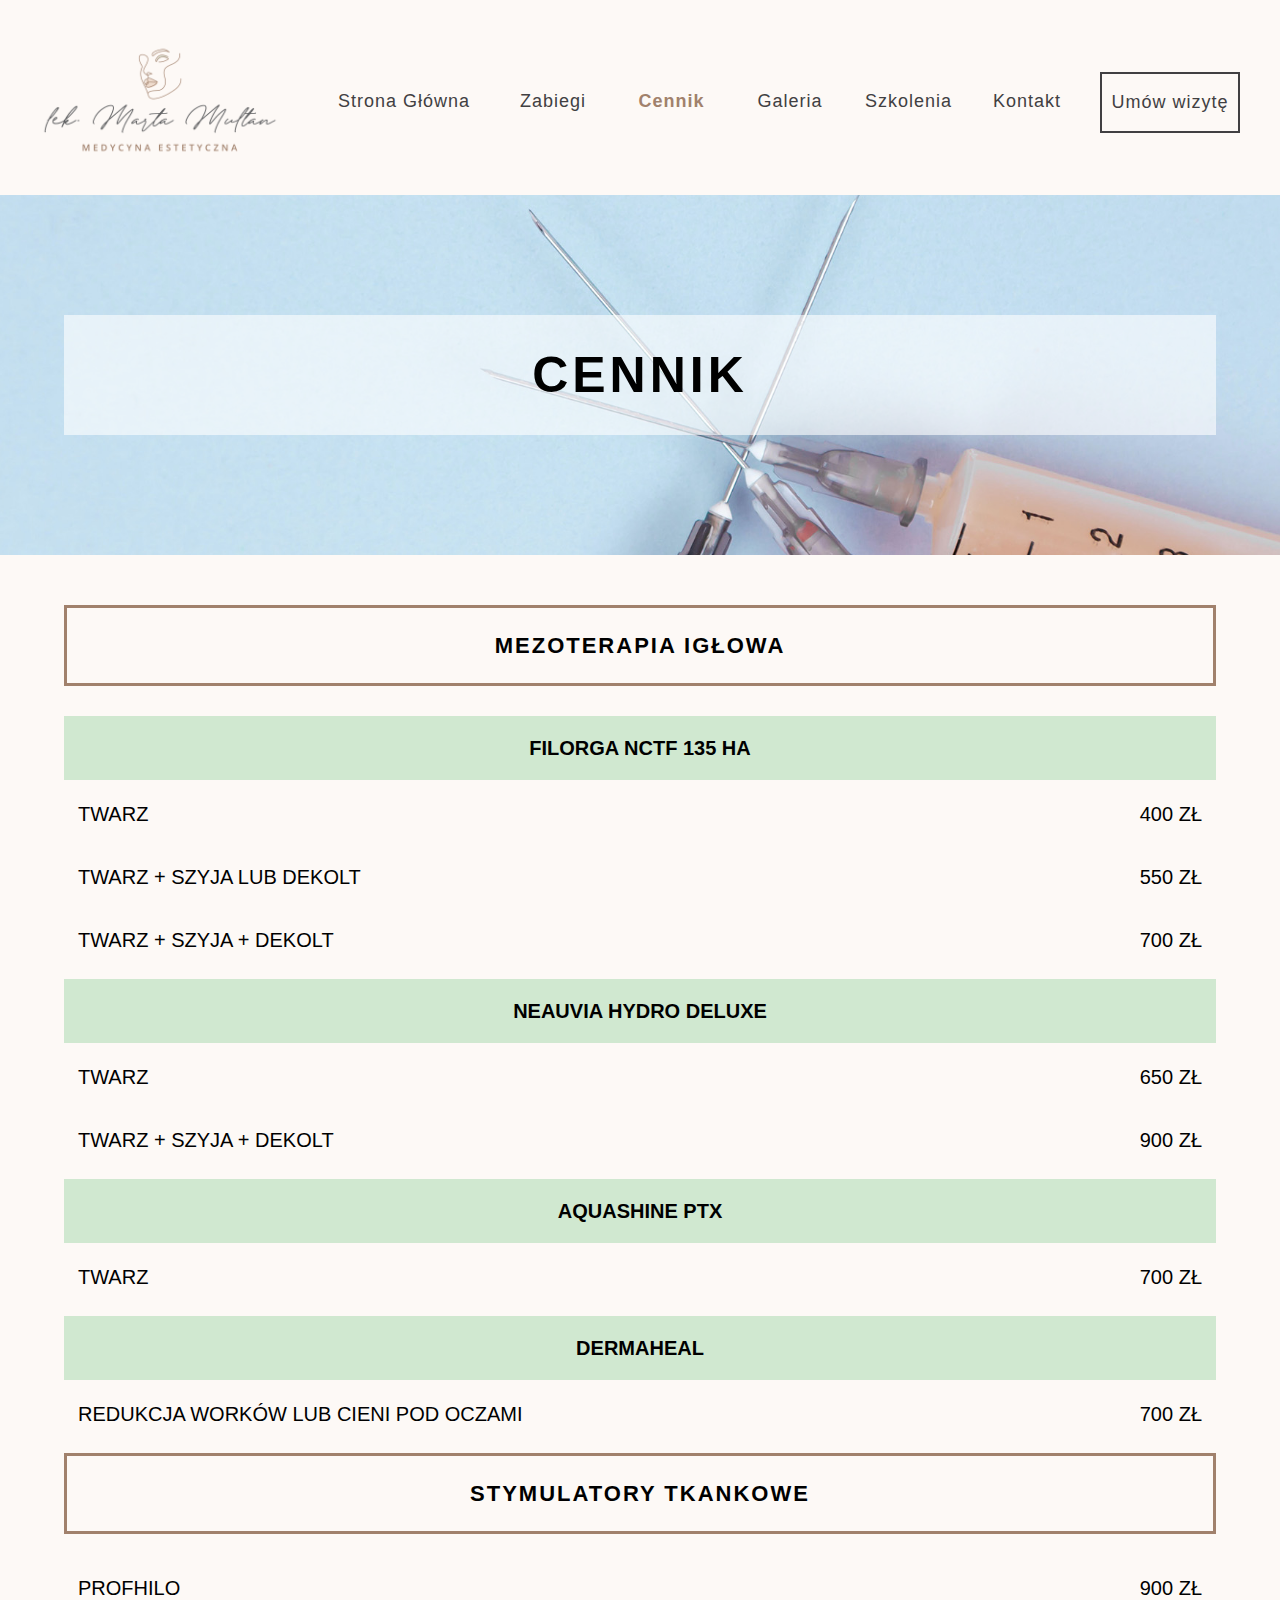
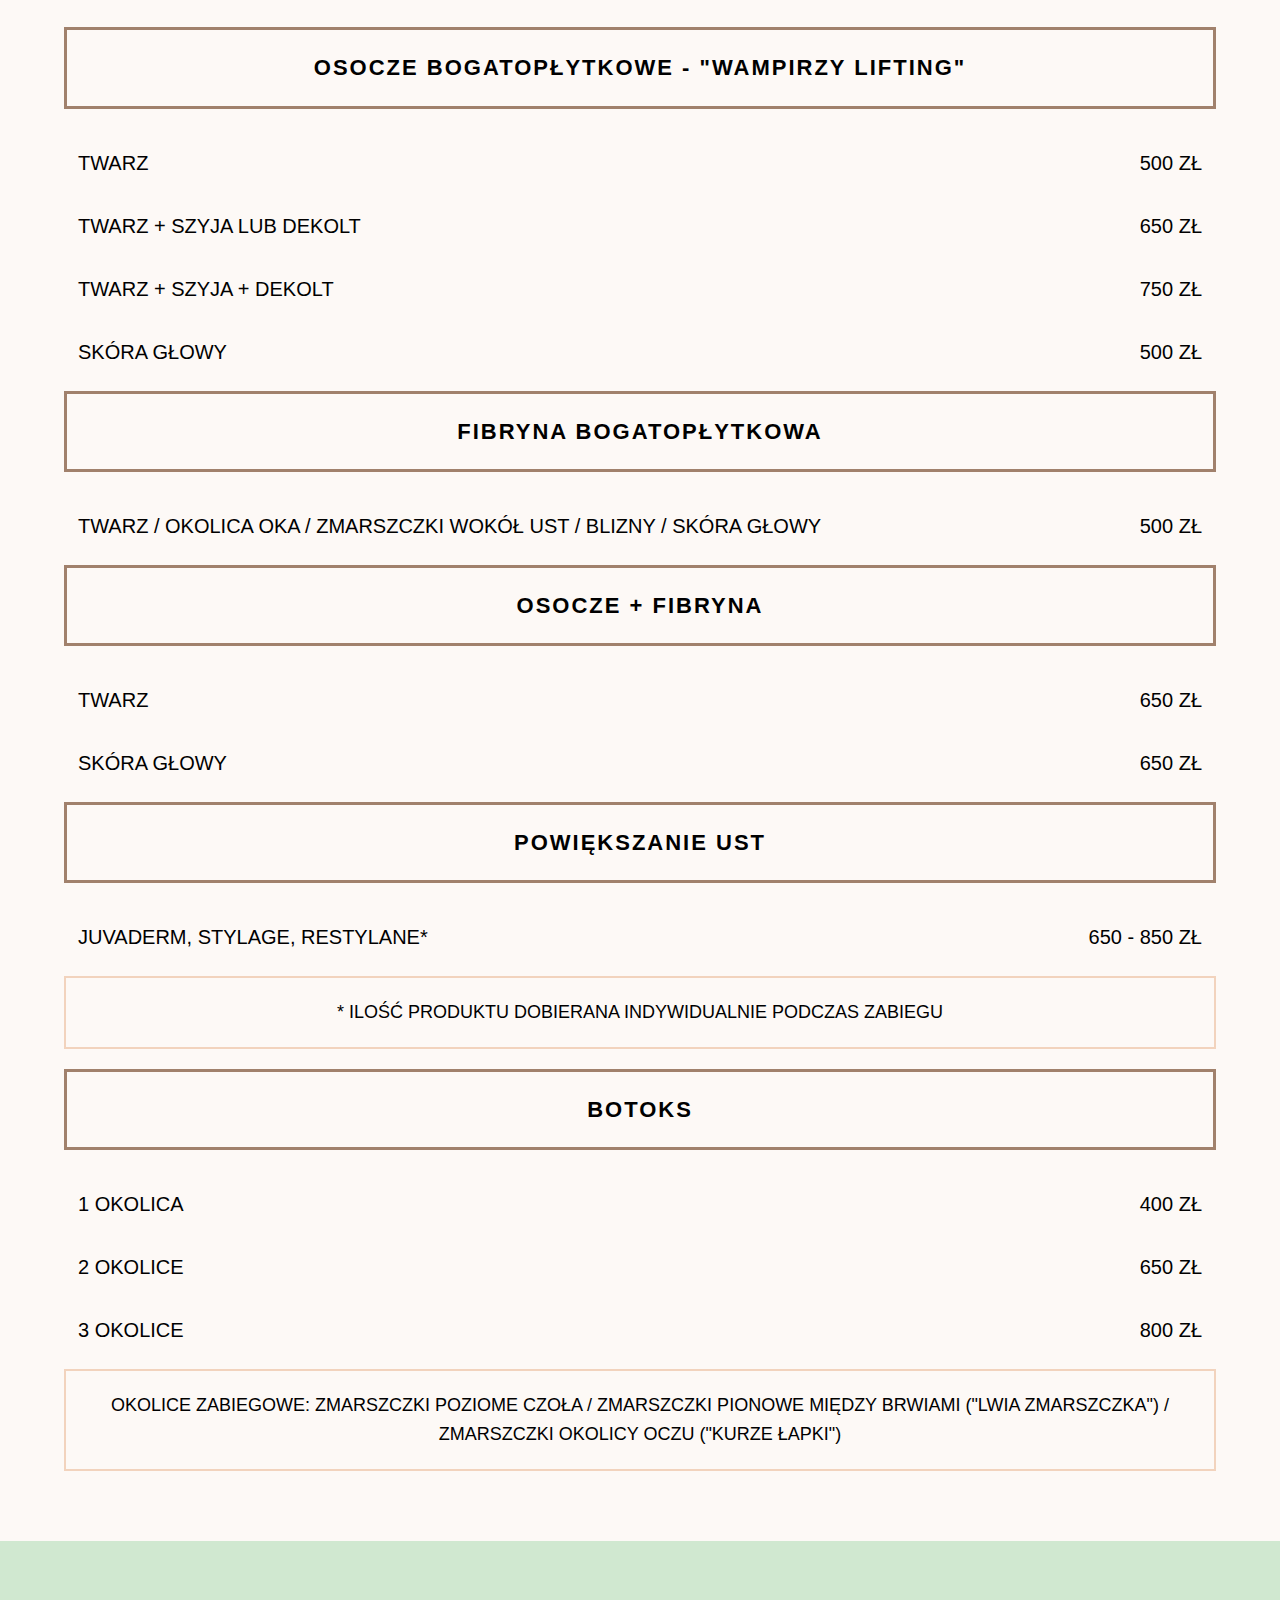
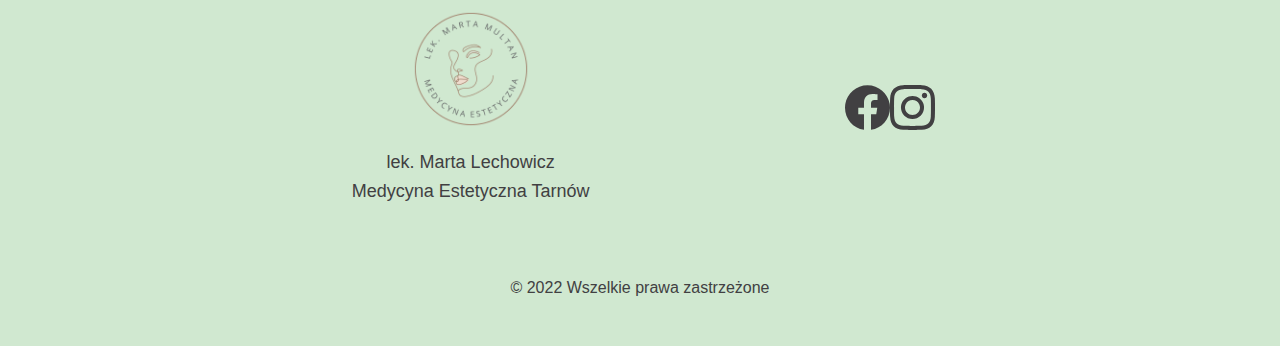
==== commit 957d342f: "improvements" ====
--- a/cennik.html
+++ b/cennik.html
@@ -1 +1 @@
-<!DOCTYPE html><html lang="en"><head><meta charset="UTF-8"><meta http-equiv="X-UA-Compatible" content="IE=edge"><meta name="viewport" content="width=device-width,initial-scale=1"><title>Cennik - lek. Marta Lechowicz - Medycyna Estetyczna Tarnów</title><script defer="defer" src="basic.31f551d1543a04f06c01.js"></script><link href="style.css" rel="stylesheet"></head><body><header class="header"><div class="header__mobileMenu"><a href="./index.html" class="header__mobileMenu-logo"><img src="images/main_logo539ec81bc7173d398de3.png" alt="logo gabinetu lek. Marta Lechowicz Medycyna Estetyczna" class="header__mobileMenu-logo-image"></a><div class="header__mobileMenu-hamburger" id="header-hamburger"><div class="header__mobileMenu-hamburger-bar" id="header-hamburger-bar"></div></div></div><nav class="header__nav"><a href="./index.html" class="header__nav-logo"><img src="images/main_logo539ec81bc7173d398de3.png" alt="logo gabinetu lek. Marta Lechowicz Medycyna Estetyczna" class="header__nav-logo-image"></a><ul class="header__nav-menu" id="navigation-menu"><li class="header__nav-menu-item header__nav-menu-item--longer"><a href="./index.html" class="header__nav-menu-link">Strona Główna</a></li><li class="header__nav-menu-item"><a href="./zabiegi.html" class="header__nav-menu-link">Zabiegi</a></li><li class="header__nav-menu-item"><a href="#" class="header__nav-menu-link header__nav-menu-link--active">Cennik</a></li><li class="header__nav-menu-item"><a href="./galeria.html" class="header__nav-menu-link">Galeria</a></li><li class="header__nav-menu-item"><a href="./szkolenia.html" class="header__nav-menu-link">Szkolenia</a></li><li class="header__nav-menu-item"><a href="./index.html#kontakt" class="header__nav-menu-link">Kontakt</a></li><li class="header__nav-menu-item"><a href="tel:798058156" class="header__nav-menu-link header__nav-menu-link--bookVisit">Umów wizytę</a></li></ul></nav></header><section class="pageBanner pageBanner--pricing"><div class="container"><h3 class="pageBanner__title">Cennik</h3></div></section><section class="pricing"><div class="container"><div class="pricing__item"><h4 class="pricing__item-title">Mezoterapia Igłowa</h4><div class="pricing__item-content"><h5 class="pricing__item-subtitle">Filorga NCTF 135 HA</h5><div class="pricing__item-details"><div class="pricing__item-detail"><p class="pricing__item-detail-name">Twarz</p><p class="pricing__item-detail-price">400 zł</p></div><div class="pricing__item-detail"><p class="pricing__item-detail-name">Twarz + szyja lub dekolt</p><p class="pricing__item-detail-price">550 zł</p></div><div class="pricing__item-detail"><p class="pricing__item-detail-name">Twarz + szyja + dekolt</p><p class="pricing__item-detail-price">700 zł</p></div></div><h5 class="pricing__item-subtitle">Neauvia Hydro Deluxe</h5><div class="pricing__item-details"><div class="pricing__item-detail"><p class="pricing__item-detail-name">Twarz</p><p class="pricing__item-detail-price">650 zł</p></div><div class="pricing__item-detail"><p class="pricing__item-detail-name">Twarz + szyja + dekolt</p><p class="pricing__item-detail-price">900 zł</p></div></div><h5 class="pricing__item-subtitle">Aquashine PTX</h5><div class="pricing__item-details"><div class="pricing__item-detail"><p class="pricing__item-detail-name">Twarz</p><p class="pricing__item-detail-price">700 zł</p></div></div><h5 class="pricing__item-subtitle">Dermaheal</h5><div class="pricing__item-details"><div class="pricing__item-detail"><p class="pricing__item-detail-name">Redukcja worków lub cieni pod oczami</p><p class="pricing__item-detail-price">700 zł</p></div></div></div><h4 class="pricing__item-title">Stymulatory tkankowe</h4><div class="pricing__item-content"><div class="pricing__item-details"><div class="pricing__item-detail"><p class="pricing__item-detail-name">Profhilo</p><p class="pricing__item-detail-price">900 zł</p></div></div></div><h4 class="pricing__item-title">Osocze bogatopłytkowe - "wampirzy lifting"</h4><div class="pricing__item-content"><div class="pricing__item-details"><div class="pricing__item-detail"><p class="pricing__item-detail-name">Twarz</p><p class="pricing__item-detail-price">500 zł</p></div><div class="pricing__item-detail"><p class="pricing__item-detail-name">Twarz + szyja lub dekolt</p><p class="pricing__item-detail-price">650 zł</p></div><div class="pricing__item-detail"><p class="pricing__item-detail-name">Twarz + szyja + dekolt</p><p class="pricing__item-detail-price">750 zł</p></div><div class="pricing__item-detail"><p class="pricing__item-detail-name">skóra głowy</p><p class="pricing__item-detail-price">500 zł</p></div></div></div><h4 class="pricing__item-title">Fibryna bogatopłytkowa</h4><div class="pricing__item-content"><div class="pricing__item-details"><div class="pricing__item-detail"><p class="pricing__item-detail-name">Twarz / okolica oka / zmarszczki wokół ust / blizny / skóra głowy</p><p class="pricing__item-detail-price">500 zł</p></div></div></div><h4 class="pricing__item-title">Osocze + fibryna</h4><div class="pricing__item-content"><div class="pricing__item-details"><div class="pricing__item-detail"><p class="pricing__item-detail-name">Twarz</p><p class="pricing__item-detail-price">650 zł</p></div><div class="pricing__item-detail"><p class="pricing__item-detail-name">Skóra głowy</p><p class="pricing__item-detail-price">650 zł</p></div></div></div><h4 class="pricing__item-title">Powiększanie ust</h4><div class="pricing__item-content"><div class="pricing__item-details"><div class="pricing__item-detail"><p class="pricing__item-detail-name pricing__item-detail-name--usta">Juvaderm, Stylage, Restylane*</p><p class="pricing__item-detail-price pricing__item-detail-price--usta">650 - 850 zł</p></div><p class="pricing__item-hint">* ilość produktu dobierana indywidualnie podczas zabiegu</p></div></div><h4 class="pricing__item-title">Botoks</h4><div class="pricing__item-content"><div class="pricing__item-details"><div class="pricing__item-detail"><p class="pricing__item-detail-name">1 okolica</p><p class="pricing__item-detail-price">400 zł</p></div><div class="pricing__item-detail"><p class="pricing__item-detail-name">2 okolice</p><p class="pricing__item-detail-price">650 zł</p></div><div class="pricing__item-detail"><p class="pricing__item-detail-name">3 okolice</p><p class="pricing__item-detail-price">800 zł</p></div><p class="pricing__item-hint">Okolice zabiegowe: zmarszczki poziome czoła / zmarszczki pionowe między brwiami ("Lwia zmarszczka") / zmarszczki okolicy oczu ("kurze łapki")</p></div></div></div></div></section><footer class="footer"><div class="footer__content"><div class="footer__content-signature"><img src="images/logo_footercf1a6cb514696fd5c861.png" alt="logo lek. Marta Lechowicz Medycyna Estetyczna Tarnów" class="footer__content-signature-logo"><p class="footer__content-signature-name">lek. Marta Lechowicz</p><p class="footer__content-signature-profession">Medycyna Estetyczna Tarnów</p></div><div class="footer__content-socials"><a class="footer__content-socials-link" href="https://www.facebook.com/lekMartaLechowicz" target="_blank"><svg title="Ikona Facebooka" class="footer__content-socials-link-icon footer__content-socials-link-icon--fb" xmlns="http://www.w3.org/2000/svg" viewBox="0 0 24 24"><path d="M24 12.073c0-6.627-5.373-12-12-12s-12 5.373-12 12c0 5.99 4.388 10.954 10.125 11.854v-8.385H7.078v-3.47h3.047V9.43c0-3.007 1.792-4.669 4.533-4.669 1.312 0 2.686.235 2.686.235v2.953H15.83c-1.491 0-1.956.925-1.956 1.874v2.25h3.328l-.532 3.47h-2.796v8.385C19.612 23.027 24 18.062 24 12.073z"/></svg> </a><a class="footer__content-socials-link" href="https://www.instagram.com/lek.martalechowicz/" target="_blank"><svg title="footer__socials__link" class="footer__content-socials-link-icon footer__content-socials-link-icon--ig" xmlns="http://www.w3.org/2000/svg" viewBox="0 0 24 24"><radialGradient id="ig-logo-gradient1" r="150%" cx="30%" cy="107%"><stop offset="0%" stop-color="#fdf497"/><stop offset="5%" stop-color="#fdf497"/><stop offset="45%" stop-color="#fd5949"/><stop offset="60%" stop-color="#d6249f"/>s<stop offset="90%" stop-color="#285aeb"/></radialGradient><path d="M12 2.163c3.204 0 3.584.012 4.85.07 3.252.148 4.771 1.691 4.919 4.919.058 1.265.069 1.645.069 4.849 0 3.205-.012 3.584-.069 4.849-.149 3.225-1.664 4.771-4.919 4.919-1.266.058-1.644.07-4.85.07-3.204 0-3.584-.012-4.849-.07-3.26-.149-4.771-1.699-4.919-4.92-.058-1.265-.07-1.644-.07-4.849 0-3.204.013-3.583.07-4.849.149-3.227 1.664-4.771 4.919-4.919 1.266-.057 1.645-.069 4.849-.069zm0-2.163c-3.259 0-3.667.014-4.947.072-4.358.2-6.78 2.618-6.98 6.98-.059 1.281-.073 1.689-.073 4.948 0 3.259.014 3.668.072 4.948.2 4.358 2.618 6.78 6.98 6.98 1.281.058 1.689.072 4.948.072 3.259 0 3.668-.014 4.948-.072 4.354-.2 6.782-2.618 6.979-6.98.059-1.28.073-1.689.073-4.948 0-3.259-.014-3.667-.072-4.947-.196-4.354-2.617-6.78-6.979-6.98-1.281-.059-1.69-.073-4.949-.073zm0 5.838c-3.403 0-6.162 2.759-6.162 6.162s2.759 6.163 6.162 6.163 6.162-2.759 6.162-6.163c0-3.403-2.759-6.162-6.162-6.162zm0 10.162c-2.209 0-4-1.79-4-4 0-2.209 1.791-4 4-4s4 1.791 4 4c0 2.21-1.791 4-4 4zm6.406-11.845c-.796 0-1.441.645-1.441 1.44s.645 1.44 1.441 1.44c.795 0 1.439-.645 1.439-1.44s-.644-1.44-1.439-1.44z"/></svg></a></div></div><p class="footer__clause">&copy; 2022 Wszelkie prawa zastrzeżone</p></footer></body></html>+<!DOCTYPE html><html lang="en"><head><meta charset="UTF-8"><meta http-equiv="X-UA-Compatible" content="IE=edge"><meta name="viewport" content="width=device-width,initial-scale=1"><title>Cennik - lek. Marta Lechowicz - Medycyna Estetyczna Tarnów</title><script defer="defer" src="basic.31f551d1543a04f06c01.js"></script><link href="style.css" rel="stylesheet"></head><body><header class="header"><div class="header__mobileMenu"><a href="./index.html" class="header__mobileMenu-logo"><img src="images/main_logof723a4ed158b2cc7f035.png" alt="logo gabinetu lek. Marta Lechowicz Medycyna Estetyczna" class="header__mobileMenu-logo-image"></a><div class="header__mobileMenu-hamburger" id="header-hamburger"><div class="header__mobileMenu-hamburger-bar" id="header-hamburger-bar"></div></div></div><nav class="header__nav"><a href="./index.html" class="header__nav-logo"><img src="images/main_logof723a4ed158b2cc7f035.png" alt="logo gabinetu lek. Marta Lechowicz Medycyna Estetyczna" class="header__nav-logo-image"></a><ul class="header__nav-menu" id="navigation-menu"><li class="header__nav-menu-item header__nav-menu-item--longer"><a href="./index.html" class="header__nav-menu-link">Strona Główna</a></li><li class="header__nav-menu-item"><a href="./zabiegi.html" class="header__nav-menu-link">Zabiegi</a></li><li class="header__nav-menu-item"><a href="#" class="header__nav-menu-link header__nav-menu-link--active">Cennik</a></li><li class="header__nav-menu-item"><a href="./galeria.html" class="header__nav-menu-link">Galeria</a></li><li class="header__nav-menu-item"><a href="./szkolenia.html" class="header__nav-menu-link">Szkolenia</a></li><li class="header__nav-menu-item"><a href="./index.html#kontakt" class="header__nav-menu-link">Kontakt</a></li><li class="header__nav-menu-item"><a href="tel:798058156" class="header__nav-menu-link header__nav-menu-link--bookVisit">Umów wizytę</a></li></ul></nav></header><section class="pageBanner pageBanner--pricing"><div class="container"><h3 class="pageBanner__title">Cennik</h3></div></section><section class="pricing"><div class="container"><div class="pricing__item"><h4 class="pricing__item-title">Mezoterapia Igłowa</h4><div class="pricing__item-content"><h5 class="pricing__item-subtitle">Filorga NCTF 135 HA</h5><div class="pricing__item-details"><div class="pricing__item-detail"><p class="pricing__item-detail-name">Twarz</p><p class="pricing__item-detail-price">400 zł</p></div><div class="pricing__item-detail"><p class="pricing__item-detail-name">Twarz + szyja lub dekolt</p><p class="pricing__item-detail-price">550 zł</p></div><div class="pricing__item-detail"><p class="pricing__item-detail-name">Twarz + szyja + dekolt</p><p class="pricing__item-detail-price">700 zł</p></div></div><h5 class="pricing__item-subtitle">Neauvia Hydro Deluxe</h5><div class="pricing__item-details"><div class="pricing__item-detail"><p class="pricing__item-detail-name">Twarz</p><p class="pricing__item-detail-price">650 zł</p></div><div class="pricing__item-detail"><p class="pricing__item-detail-name">Twarz + szyja + dekolt</p><p class="pricing__item-detail-price">900 zł</p></div></div><h5 class="pricing__item-subtitle">Aquashine PTX</h5><div class="pricing__item-details"><div class="pricing__item-detail"><p class="pricing__item-detail-name">Twarz</p><p class="pricing__item-detail-price">700 zł</p></div></div><h5 class="pricing__item-subtitle">Dermaheal</h5><div class="pricing__item-details"><div class="pricing__item-detail"><p class="pricing__item-detail-name">Redukcja worków lub cieni pod oczami</p><p class="pricing__item-detail-price">700 zł</p></div></div></div><h4 class="pricing__item-title">Stymulatory tkankowe</h4><div class="pricing__item-content"><div class="pricing__item-details"><div class="pricing__item-detail"><p class="pricing__item-detail-name">Profhilo</p><p class="pricing__item-detail-price">900 zł</p></div></div></div><h4 class="pricing__item-title">Osocze bogatopłytkowe - "wampirzy lifting"</h4><div class="pricing__item-content"><div class="pricing__item-details"><div class="pricing__item-detail"><p class="pricing__item-detail-name">Twarz</p><p class="pricing__item-detail-price">500 zł</p></div><div class="pricing__item-detail"><p class="pricing__item-detail-name">Twarz + szyja lub dekolt</p><p class="pricing__item-detail-price">650 zł</p></div><div class="pricing__item-detail"><p class="pricing__item-detail-name">Twarz + szyja + dekolt</p><p class="pricing__item-detail-price">750 zł</p></div><div class="pricing__item-detail"><p class="pricing__item-detail-name">skóra głowy</p><p class="pricing__item-detail-price">500 zł</p></div></div></div><h4 class="pricing__item-title">Fibryna bogatopłytkowa</h4><div class="pricing__item-content"><div class="pricing__item-details"><div class="pricing__item-detail"><p class="pricing__item-detail-name">Twarz / okolica oka / zmarszczki wokół ust / blizny / skóra głowy</p><p class="pricing__item-detail-price">500 zł</p></div></div></div><h4 class="pricing__item-title">Osocze + fibryna</h4><div class="pricing__item-content"><div class="pricing__item-details"><div class="pricing__item-detail"><p class="pricing__item-detail-name">Twarz</p><p class="pricing__item-detail-price">650 zł</p></div><div class="pricing__item-detail"><p class="pricing__item-detail-name">Skóra głowy</p><p class="pricing__item-detail-price">650 zł</p></div></div></div><h4 class="pricing__item-title">Powiększanie ust</h4><div class="pricing__item-content"><div class="pricing__item-details"><div class="pricing__item-detail"><p class="pricing__item-detail-name pricing__item-detail-name--usta">Juvaderm, Stylage, Restylane*</p><p class="pricing__item-detail-price pricing__item-detail-price--usta">650 - 850 zł</p></div><p class="pricing__item-hint">* ilość produktu dobierana indywidualnie podczas zabiegu</p></div></div><h4 class="pricing__item-title">Botoks</h4><div class="pricing__item-content"><div class="pricing__item-details"><div class="pricing__item-detail"><p class="pricing__item-detail-name">1 okolica</p><p class="pricing__item-detail-price">400 zł</p></div><div class="pricing__item-detail"><p class="pricing__item-detail-name">2 okolice</p><p class="pricing__item-detail-price">650 zł</p></div><div class="pricing__item-detail"><p class="pricing__item-detail-name">3 okolice</p><p class="pricing__item-detail-price">800 zł</p></div><p class="pricing__item-hint">Okolice zabiegowe: zmarszczki poziome czoła / zmarszczki pionowe między brwiami ("Lwia zmarszczka") / zmarszczki okolicy oczu ("kurze łapki")</p></div></div></div></div></section><footer class="footer"><div class="footer__content"><div class="footer__content-signature"><img src="images/logo_footer9e1bc91cd2892e559972.png" alt="logo lek. Marta Lechowicz Medycyna Estetyczna Tarnów" class="footer__content-signature-logo"><p class="footer__content-signature-name">lek. Marta Lechowicz</p><p class="footer__content-signature-profession">Medycyna Estetyczna Tarnów</p></div><div class="footer__content-socials"><a class="footer__content-socials-link" href="https://www.facebook.com/lekMartaLechowicz" target="_blank"><svg title="Ikona Facebooka" class="footer__content-socials-link-icon footer__content-socials-link-icon--fb" xmlns="http://www.w3.org/2000/svg" viewBox="0 0 24 24"><path d="M24 12.073c0-6.627-5.373-12-12-12s-12 5.373-12 12c0 5.99 4.388 10.954 10.125 11.854v-8.385H7.078v-3.47h3.047V9.43c0-3.007 1.792-4.669 4.533-4.669 1.312 0 2.686.235 2.686.235v2.953H15.83c-1.491 0-1.956.925-1.956 1.874v2.25h3.328l-.532 3.47h-2.796v8.385C19.612 23.027 24 18.062 24 12.073z"/></svg> </a><a class="footer__content-socials-link" href="https://www.instagram.com/lek.martalechowicz/" target="_blank"><svg title="footer__socials__link" class="footer__content-socials-link-icon footer__content-socials-link-icon--ig" xmlns="http://www.w3.org/2000/svg" viewBox="0 0 24 24"><radialGradient id="ig-logo-gradient1" r="150%" cx="30%" cy="107%"><stop offset="0%" stop-color="#fdf497"/><stop offset="5%" stop-color="#fdf497"/><stop offset="45%" stop-color="#fd5949"/><stop offset="60%" stop-color="#d6249f"/>s<stop offset="90%" stop-color="#285aeb"/></radialGradient><path d="M12 2.163c3.204 0 3.584.012 4.85.07 3.252.148 4.771 1.691 4.919 4.919.058 1.265.069 1.645.069 4.849 0 3.205-.012 3.584-.069 4.849-.149 3.225-1.664 4.771-4.919 4.919-1.266.058-1.644.07-4.85.07-3.204 0-3.584-.012-4.849-.07-3.26-.149-4.771-1.699-4.919-4.92-.058-1.265-.07-1.644-.07-4.849 0-3.204.013-3.583.07-4.849.149-3.227 1.664-4.771 4.919-4.919 1.266-.057 1.645-.069 4.849-.069zm0-2.163c-3.259 0-3.667.014-4.947.072-4.358.2-6.78 2.618-6.98 6.98-.059 1.281-.073 1.689-.073 4.948 0 3.259.014 3.668.072 4.948.2 4.358 2.618 6.78 6.98 6.98 1.281.058 1.689.072 4.948.072 3.259 0 3.668-.014 4.948-.072 4.354-.2 6.782-2.618 6.979-6.98.059-1.28.073-1.689.073-4.948 0-3.259-.014-3.667-.072-4.947-.196-4.354-2.617-6.78-6.979-6.98-1.281-.059-1.69-.073-4.949-.073zm0 5.838c-3.403 0-6.162 2.759-6.162 6.162s2.759 6.163 6.162 6.163 6.162-2.759 6.162-6.163c0-3.403-2.759-6.162-6.162-6.162zm0 10.162c-2.209 0-4-1.79-4-4 0-2.209 1.791-4 4-4s4 1.791 4 4c0 2.21-1.791 4-4 4zm6.406-11.845c-.796 0-1.441.645-1.441 1.44s.645 1.44 1.441 1.44c.795 0 1.439-.645 1.439-1.44s-.644-1.44-1.439-1.44z"/></svg></a></div></div><p class="footer__clause">&copy; 2022 Wszelkie prawa zastrzeżone</p></footer></body></html>--- a/style.css
+++ b/style.css
@@ -1 +1 @@
-/*! normalize.scss v0.1.0 | MIT License | based on git.io/normalize */html{font-family:sans-serif;-ms-text-size-adjust:100%;-webkit-text-size-adjust:100%}body{margin:0}article,aside,details,figcaption,figure,footer,header,hgroup,main,menu,nav,section,summary{display:block}audio,canvas,progress,video{display:inline-block;vertical-align:baseline}audio:not([controls]){display:none;height:0}[hidden],template{display:none}a{background-color:transparent}a:active,a:hover{outline:0}abbr[title]{border-bottom:1px dotted}b,strong{font-weight:bold}dfn{font-style:italic}h1{font-size:2em;margin:.67em 0}mark{background:#ff0;color:#000}small{font-size:80%}sub,sup{font-size:75%;line-height:0;position:relative;vertical-align:baseline}sup{top:-0.5em}sub{bottom:-0.25em}img{border:0}svg:not(:root){overflow:hidden}figure{margin:1em 40px}hr{-webkit-box-sizing:content-box;box-sizing:content-box;height:0}pre{overflow:auto}code,kbd,pre,samp{font-family:monospace,monospace;font-size:1em}button,input,optgroup,select,textarea{color:inherit;font:inherit;margin:0}button{overflow:visible}button,select{text-transform:none}button,html input[type=button],input[type=reset],input[type=submit]{-webkit-appearance:button;cursor:pointer}button[disabled],html input[disabled]{cursor:default}button::-moz-focus-inner,input::-moz-focus-inner{border:0;padding:0}input{line-height:normal}input[type=checkbox],input[type=radio]{-webkit-box-sizing:border-box;box-sizing:border-box;padding:0}input[type=number]::-webkit-inner-spin-button,input[type=number]::-webkit-outer-spin-button{height:auto}input[type=search]{-webkit-appearance:textfield;-webkit-box-sizing:content-box;box-sizing:content-box}input[type=search]::-webkit-search-cancel-button,input[type=search]::-webkit-search-decoration{-webkit-appearance:none}fieldset{border:1px solid silver;margin:0 2px;padding:.35em .625em .75em}legend{border:0;padding:0}textarea{overflow:auto}optgroup{font-weight:bold}table{border-collapse:collapse;border-spacing:0}td,th{padding:0}*{margin:0;padding:0;-webkit-box-sizing:border-box;box-sizing:border-box}html{scroll-behavior:smooth;font-size:10px}body{font-family:"Lato",sans-serif;line-height:1.6;background:#f6f3f3;scroll-behavior:smooth}a{text-decoration:none;color:#414042}ul{list-style:none;padding:0}h2,h3,h4{text-transform:uppercase}img{width:100%}section{padding:2rem 0;margin-bottom:2rem}.container{width:90%;max-width:1280px;margin:0 auto;overflow:hidden}body{background-color:#fdf9f6}.btn{display:inline-block;padding:.8rem 2rem;border:none;cursor:pointer;text-transform:uppercase;font-weight:bold;-webkit-transition:background .3s;-o-transition:background .3s;transition:background .3s}.btn--main{color:#414042;background:#a1816c}.btn--main:hover{background:#fdf9f6}.btn--light{color:#414042;background:#f2d3bd}.btn--light:hover{background:#fdf9f6}.btn--dark{color:#f2d3bd;background:#cc7f4b}.btn--dark:hover{background:#f2d3bd}.text-lead{font-size:2rem;margin:1rem 0 2rem}.section-title{font-size:2.7rem;letter-spacing:2px;display:block;padding-bottom:.5rem;margin-bottom:1rem;text-align:center;font-weight:bold;text-transform:uppercase}.text-center{text-align:center}.item-center{position:absolute;top:50%;left:50%;-webkit-transform:translate(-50%, -50%);-ms-transform:translate(-50%, -50%);transform:translate(-50%, -50%)}.bottom-line{display:block;width:3rem;height:3px;margin:2rem auto;background-color:#a1816c}.emphasise{font-weight:bold;color:#a1816c}.bg{padding:1rem 2rem}.bg--light{background:#fdf9f6;color:set-text-color(#fdf9f6)}.bg--medium{background:#f2d3bd;color:set-text-color(#f2d3bd)}.bg--dark{background:#a1816c;color:set-text-color(#a1816c)}.bg--main{background:#d0e8d0;color:set-text-color(#d0e8d0)}.py-1{padding:1rem 0}.py-2{padding:2rem 0}.py-3{padding:3rem 0}.py-4{padding:4rem 0}.px-1{padding:0 1rem}.px-2{padding:0 2rem}.px-3{padding:0 3rem}.px-4{padding:0 4rem}.my-1{margin:1rem 0}.my-2{margin:2rem 0}.my-3{margin:3rem 0}.my-4{margin:4rem 0}@media only screen and (min-width: 1024px)and (min-height: 400px){.section-title{font-size:3.5rem}}.header{color:#414042;max-width:1600px;margin:0 auto}.header__mobileMenu{display:-webkit-box;display:-ms-flexbox;display:flex;-webkit-box-orient:horizontal;-webkit-box-direction:normal;-ms-flex-flow:row nowrap;flex-flow:row nowrap;-webkit-box-pack:justify;-ms-flex-pack:justify;justify-content:space-between;-webkit-box-align:center;-ms-flex-align:center;align-items:center;width:85%;max-width:750px;margin:3rem auto 0}.header__mobileMenu-logo{display:block;width:70%;max-width:450px}.header__mobileMenu-logo-image{width:100%}.header__mobileMenu-hamburger{position:relative;display:-webkit-box;display:-ms-flexbox;display:flex;-webkit-box-pack:center;-ms-flex-pack:center;justify-content:center;-webkit-box-align:center;-ms-flex-align:center;align-items:center;width:60px;height:60px;cursor:pointer;-webkit-transition:all .5s ease-in-out;-o-transition:all .5s ease-in-out;transition:all .5s ease-in-out;z-index:5}.header__mobileMenu-hamburger-bar{width:60px;height:8px;background-color:#a1816c;border-radius:5px;-webkit-transition:all .5s ease-in-out;-o-transition:all .5s ease-in-out;transition:all .5s ease-in-out}.header__mobileMenu-hamburger-bar::before,.header__mobileMenu-hamburger-bar::after{content:"";position:absolute;width:60px;border-radius:5px;height:8px;background-color:#a1816c;-webkit-transition:all .5s ease-in-out;-o-transition:all .5s ease-in-out;transition:all .5s ease-in-out}.header__mobileMenu-hamburger-bar::before{-webkit-transform:translateY(-18px);-ms-transform:translateY(-18px);transform:translateY(-18px)}.header__mobileMenu-hamburger-bar::after{-webkit-transform:translateY(18px);-ms-transform:translateY(18px);transform:translateY(18px)}.header__mobileMenu-hamburger-bar.js-menu-open{-webkit-transform:translateX(-50px);-ms-transform:translateX(-50px);transform:translateX(-50px);background-color:transparent}.header__mobileMenu-hamburger-bar.js-menu-open::before{background-color:#fdf9f6;-webkit-transform:rotate(45deg) translate(35px, -35px);-ms-transform:rotate(45deg) translate(35px, -35px);transform:rotate(45deg) translate(35px, -35px)}.header__mobileMenu-hamburger-bar.js-menu-open::after{background-color:#fdf9f6;-webkit-transform:rotate(-45deg) translate(35px, 35px);-ms-transform:rotate(-45deg) translate(35px, 35px);transform:rotate(-45deg) translate(35px, 35px)}.header__nav{padding-top:2rem;position:relative}.header__nav-logo{display:none}.header__nav-menu{position:fixed;top:0;right:0;bottom:0;left:0;z-index:4;background-color:#a1816c;display:-webkit-box;display:-ms-flexbox;display:flex;-webkit-box-orient:vertical;-webkit-box-direction:normal;-ms-flex-direction:column;flex-direction:column;-webkit-box-pack:center;-ms-flex-pack:center;justify-content:center;-webkit-box-align:center;-ms-flex-align:center;align-items:center;color:#414042;-webkit-clip-path:circle(100px at 115% -15%);clip-path:circle(100px at 115% -15%);-webkit-transition:all 1s ease-in-out;-o-transition:all 1s ease-in-out;transition:all 1s ease-in-out}.header__nav-menu.js-menu-open{-webkit-clip-path:circle(1500px at 90% -15%);clip-path:circle(1500px at 90% -15%)}.header__nav-menu-item{margin-bottom:2rem;opacity:0}.header__nav-menu-item.js-fade-in{opacity:1}.header__nav-menu-item:nth-child(1){-webkit-transition:all .5s ease .4s;-o-transition:all .5s ease .4s;transition:all .5s ease .4s}.header__nav-menu-item:nth-child(2){-webkit-transition:all .5s ease .5s;-o-transition:all .5s ease .5s;transition:all .5s ease .5s}.header__nav-menu-item:nth-child(3){-webkit-transition:all .5s ease .6s;-o-transition:all .5s ease .6s;transition:all .5s ease .6s}.header__nav-menu-item:nth-child(4){-webkit-transition:all .5s ease .7s;-o-transition:all .5s ease .7s;transition:all .5s ease .7s}.header__nav-menu-item:nth-child(5){-webkit-transition:all .5s ease .8s;-o-transition:all .5s ease .8s;transition:all .5s ease .8s}.header__nav-menu-item:nth-child(6){-webkit-transition:all .5s ease .9s;-o-transition:all .5s ease .9s;transition:all .5s ease .9s}.header__nav-menu-link{font-size:2.8rem;-webkit-transition:all .3s ease-in-out;-o-transition:all .3s ease-in-out;transition:all .3s ease-in-out}.header__nav-menu-link:hover,.header__nav-menu-link--active{color:#fdf9f6;font-weight:bold}.header__nav-menu-link--bookVisit{-webkit-box-sizing:border-box;box-sizing:border-box;padding:14px 5px;border:2px solid #414042;-webkit-transition:all .3s ease-in-out;-o-transition:all .3s ease-in-out;transition:all .3s ease-in-out}.header__nav-menu-link--bookVisit:hover,.header__nav-menu-link--bookVisit--active{color:#fdf9f6;font-weight:bold;border-color:#fdf9f6}@media only screen and (min-width: 768px)and (min-height: 400px){.header__mobileMenu-logo{width:60%}}@media only screen and (min-width: 1024px)and (min-height: 400px){.header__mobileMenu{display:none}.header__nav{display:-webkit-box;display:-ms-flexbox;display:flex;-webkit-box-orient:horizontal;-webkit-box-direction:normal;-ms-flex-direction:row;flex-direction:row;-ms-flex-wrap:nowrap;flex-wrap:nowrap;-webkit-box-pack:justify;-ms-flex-pack:justify;justify-content:space-between;-webkit-box-align:center;-ms-flex-align:center;align-items:center;max-width:1600px;padding:4rem 4rem 0}.header__nav-logo{display:block;width:20%}.header__nav-menu{position:static;-webkit-box-orient:horizontal;-webkit-box-direction:normal;-ms-flex-direction:row;flex-direction:row;-webkit-box-pack:justify;-ms-flex-pack:justify;justify-content:space-between;width:75%;-webkit-clip-path:none;clip-path:none;background-color:transparent;-webkit-transition:none;-o-transition:none;transition:none}.header__nav-menu-item{min-width:10%;opacity:1;text-align:center;margin-bottom:0}.header__nav-menu-item--longer{min-width:15.3846153846%}.header__nav-menu-link{display:inline-block;text-align:center;font-size:1.4rem}.header__nav-menu-link::after{content:"";display:block;width:0;height:3px;background-color:#a1816c;margin:auto}.header__nav-menu-link:hover::after{width:100%;-webkit-transition:all .3s ease-in-out;-o-transition:all .3s ease-in-out;transition:all .3s ease-in-out}.header__nav-menu-link:hover,.header__nav-menu-link--active{color:#a1816c;font-weight:bold}.header__nav-menu-link--bookVisit{width:140px}.header__nav-menu-link--bookVisit::after{display:none}.header__nav-menu-link--bookVisit:hover,.header__nav-menu-link--bookVisit--active{color:#fdf9f6;font-weight:bold;border-color:#a1816c;background-color:#a1816c}}@media only screen and (min-width: 1200px)and (min-height: 400px){.header__nav-logo{width:20%}.header__nav-menu{width:76%}.header__nav-menu-item{min-width:10%}.header__nav-menu-item--longer{min-width:16.6666666667%}.header__nav-menu-link{letter-spacing:1px;font-size:1.8rem}}@media only screen and (min-width: 1450px)and (min-height: 400px){.header__nav{-ms-flex-pack:distribute;justify-content:space-around}.header__nav-logo{width:23%}.header__nav-menu{-webkit-box-pack:space-evenly;-ms-flex-pack:space-evenly;justify-content:space-evenly;width:70%}.header__nav-menu-item{min-width:10%}.header__nav-menu-item--longer{min-width:16.6666666667%}.header__nav-menu-link{letter-spacing:1.5px;font-size:1.8rem}.header__nav-menu-link--bookVisit{min-width:170px;padding:14px 18px}}.swiper{height:100%}.swiper .swiper-button-prev,.swiper .swiper-button-next{color:#a1816c;-webkit-transform:scale(1);-ms-transform:scale(1);transform:scale(1);font-weight:bolder;-webkit-transition:.2s linear;-o-transition:.2s linear;transition:.2s linear}.swiper .swiper-button-prev:hover,.swiper .swiper-button-next:hover{-webkit-transform:scale(1.2);-ms-transform:scale(1.2);transform:scale(1.2)}.swiper .swiper-pagination-bullet{background-color:#a1816c;-webkit-transform:scale(1.4);-ms-transform:scale(1.4);transform:scale(1.4);-webkit-transition:.2s linear;-o-transition:.2s linear;transition:.2s linear}.swiper .swiper-pagination-bullet:hover{-webkit-transform:scale(1.7);-ms-transform:scale(1.7);transform:scale(1.7)}.header__slider{width:95%;margin:0 auto;overflow:hidden;border-radius:5px}.header__slider-slide{position:relative;width:100%;height:100%}.header__slider-slide-image{min-height:400px;-o-object-fit:cover;object-fit:cover}.header__slider-slide-info{position:absolute;top:20px;z-index:2;padding:15px 30px;color:#414042}.header__slider-slide-title{font-size:2rem;font-weight:bolder;text-transform:uppercase;letter-spacing:1px}.header__slider-slide-desc{font-size:1.4rem;background-color:rgba(255,255,255,.6);padding:10px;border-radius:5px}@media only screen and (min-width: 250px)and (min-height: 400px){.header__slider-slide-info{top:0px}.header__slider-slide-title{letter-spacing:2px;font-size:3rem}.header__slider-slide-desc{font-size:1.6rem}}@media only screen and (min-width: 400px)and (min-height: 400px){.header__slider-slide-info{top:30px}.header__slider-slide-desc{font-size:1.8rem}}@media only screen and (min-width: 768px)and (min-height: 400px){.header__slider-slide-info{width:75%}.header__slider-slide-desc{font-size:2rem}}@media only screen and (min-width: 1024px)and (min-height: 400px){.header__slider{margin-top:3rem;height:60vh}.header__slider-slide-info{left:5%;width:75%}.header__slider-slide-title{font-size:3rem;margin-bottom:2rem}.header__slider-slide-desc{font-size:2rem}}@media only screen and (min-width: 1200px)and (min-height: 400px){.header__slider-slide-info{top:50px;left:50px}.header__slider-slide-title{font-size:3.5rem;margin-bottom:2rem}.header__slider-slide-desc{font-size:2.2rem}}@media only screen and (min-width: 1450px)and (min-height: 400px){.header__slider{height:60vh}.header__slider-slide-title{font-size:4rem}.header__slider-slide-desc{font-size:2.4rem}}@media only screen and (min-width: 1920px)and (min-height: 400px){.header__slider{height:70vh}}main{max-width:1600px;margin:2rem auto}.treatments{display:-webkit-box;display:-ms-flexbox;display:flex;-webkit-box-orient:horizontal;-webkit-box-direction:normal;-ms-flex-direction:row;flex-direction:row;-ms-flex-wrap:wrap;flex-wrap:wrap;-webkit-box-align:center;-ms-flex-align:center;align-items:center;-webkit-box-pack:center;-ms-flex-pack:center;justify-content:center;width:95%;max-width:1600px;margin:0 auto;padding:2rem 0;background-color:#fbf3ee}.treatments__card{color:#414042;background-size:cover;width:90%;margin:0 auto 2rem;padding:10rem 0 0;border-radius:.5rem;overflow:hidden;-webkit-transition:-webkit-transform .5s ease;transition:-webkit-transform .5s ease;-o-transition:transform .5s ease;transition:transform .5s ease;transition:transform .5s ease, -webkit-transform .5s ease}.treatments__card:hover,.treatments__card[focus-within]{-webkit-transform:scale(1.05);-ms-transform:scale(1.05);transform:scale(1.05)}.treatments__card:hover,.treatments__card:focus-within{-webkit-transform:scale(1.05);-ms-transform:scale(1.05);transform:scale(1.05)}.treatments__card--mezoterapia{background-image:url(images/tile_1d40a143493d34a1e88d8.jpg)}.treatments__card--stymulatory{background-image:url(images/tile_5b87f2aedfae6b89d8dba.jpg)}.treatments__card--botoks{background-image:url(images/tile_3445e43fca309c06fc293.jpg)}.treatments__card--usta{background-image:url(images/tile_288acb37599bdf124056c.jpg)}.treatments__card--lifting{background-image:url(images/tile_4582d9f439185c480d644.jpg)}.treatments__card-content{--padding: 1.5rem;padding:var(--padding);background:-webkit-gradient(linear, left top, left bottom, from(rgba(255, 255, 255, 0)), color-stop(20%, rgba(255, 255, 255, 0.4)), to(white));background:-o-linear-gradient(rgba(255, 255, 255, 0), rgba(255, 255, 255, 0.4) 20%, white);background:linear-gradient(rgba(255, 255, 255, 0), rgba(255, 255, 255, 0.4) 20%, white)}.treatments__card-content-title{display:-webkit-box;display:-ms-flexbox;display:flex;-webkit-box-align:center;-ms-flex-align:center;align-items:center;position:relative;height:40px;width:-webkit-max-content;width:-moz-max-content;width:max-content;max-width:100%;font-size:1.8rem;letter-spacing:2px}.treatments__card-content-title::after{content:"";position:absolute;height:4px;left:calc(var(--padding)*-1);bottom:-15px;width:calc(100% + var(--padding));background-color:#a1816c;-webkit-transform-origin:left;-ms-transform-origin:left;transform-origin:left;-webkit-transition:-webkit-transform .5s ease;transition:-webkit-transform .5s ease;-o-transition:transform .5s ease;transition:transform .5s ease;transition:transform .5s ease, -webkit-transform .5s ease}.treatments__card-content-body{margin:30px 0 15px;font-size:1.5rem}.treatments__card-content-button{display:inline-block;cursor:pointer;color:#fdf9f6;background-color:#a1816c;font-size:1.5rem;padding:.5rem 1.25rem;border-radius:.5rem;-webkit-transition:all .5s ease;-o-transition:all .5s ease;transition:all .5s ease}.treatments__card-content-button:hover,.treatments__card-content-button:focus{background-color:#414042;color:#fdf9f6}.treatments__card:hover .treatments__card-content-title::after,.treatments__card[focus-within] .treatments__card-content-title::after{-webkit-transform:scaleX(1);-ms-transform:scaleX(1);transform:scaleX(1)}.treatments__card:hover .treatments__card-content-title::after,.treatments__card:focus-within .treatments__card-content-title::after{-webkit-transform:scaleX(1);-ms-transform:scaleX(1);transform:scaleX(1)}@media(hover){.treatments__card-content{-webkit-transform:translateY(58%);-ms-transform:translateY(58%);transform:translateY(58%);-webkit-transition:-webkit-transform .5s ease;transition:-webkit-transform .5s ease;-o-transition:transform .5s ease;transition:transform .5s ease;transition:transform .5s ease, -webkit-transform .5s ease}.treatments__card-content>*:not(.treatments__card-content-title){opacity:0;-webkit-transition:opacity .5s linear;-o-transition:opacity .5s linear;transition:opacity .5s linear}.treatments__card-content-title::after{-webkit-transform:scaleX(0);-ms-transform:scaleX(0);transform:scaleX(0)}.treatments__card:hover .treatments__card-content>*:not(.treatments__card-content-title),.treatments__card[focus-within] .treatments__card-content>*:not(.treatments__card-content-title){opacity:1;-webkit-transition-delay:.8s;-o-transition-delay:.8s;transition-delay:.8s}.treatments__card:hover .treatments__card-content>*:not(.treatments__card-content-title),.treatments__card:focus-within .treatments__card-content>*:not(.treatments__card-content-title){opacity:1;-webkit-transition-delay:.8s;-o-transition-delay:.8s;transition-delay:.8s}.treatments__card[focus-within] .treatments__card-content>*:not(.treatments__card-content-title){-webkit-transition-delay:.5s;-o-transition-delay:.5s;transition-delay:.5s}.treatments__card:focus-within .treatments__card-content>*:not(.treatments__card-content-title){-webkit-transition-delay:.5s;-o-transition-delay:.5s;transition-delay:.5s}.treatments__card:hover .treatments__card-content,.treatments__card[focus-within] .treatments__card-content{-webkit-transform:translateY(0);-ms-transform:translateY(0);transform:translateY(0);-webkit-transition-delay:.5s;-o-transition-delay:.5s;transition-delay:.5s}.treatments__card:hover .treatments__card-content,.treatments__card:focus-within .treatments__card-content{-webkit-transform:translateY(0);-ms-transform:translateY(0);transform:translateY(0);-webkit-transition-delay:.5s;-o-transition-delay:.5s;transition-delay:.5s}.treatments__card[focus-within] .treatments__card-content{-webkit-transition-duration:0;-o-transition-duration:0;transition-duration:0}.treatments__card:focus-within .treatments__card-content{-webkit-transition-duration:0;-o-transition-duration:0;transition-duration:0}}@media(prefers-reduced-motion: reduce){*,*::before,*::after{-webkit-animation-duration:.01ms !important;animation-duration:.01ms !important;-webkit-animation-iteration-count:1 !important;animation-iteration-count:1 !important;-webkit-transition-duration:.01ms !important;-o-transition-duration:.01ms !important;transition-duration:.01ms !important;scroll-behavior:auto !important;-webkit-transition-delay:0ms !important;-o-transition-delay:0ms !important;transition-delay:0ms !important}}@media only screen and (min-width: 400px)and (min-height: 400px){.treatments__card-content-title{font-size:2.2rem}.treatments__card-content-body{font-size:1.8rem}.treatments__card-content-button{font-size:1.8rem}}@media only screen and (min-width: 768px)and (min-height: 400px){.treatments{gap:30px}.treatments__card{margin:0;width:45%;-webkit-box-flex:1;-ms-flex-positive:1;flex-grow:1}.treatments__card-content-title{height:50px}}@media only screen and (min-width: 768px)and (min-height: 400px)and (hover){.treatments{padding:2rem}.treatments__card-content{-webkit-transform:translateY(50%);-ms-transform:translateY(50%);transform:translateY(50%)}}@media only screen and (min-width: 1024px)and (min-height: 400px){.treatments{-webkit-box-pack:space-evenly;-ms-flex-pack:space-evenly;justify-content:space-evenly}.treatments__card{margin:0;width:35%}}@media only screen and (min-width: 1200px)and (min-height: 400px){.treatments__card{width:28%}}@media only screen and (min-width: 1450px)and (min-height: 400px){.treatments__card-content-title{height:auto}}.contact{width:95%;margin:0 auto;padding-top:2rem}.contact__content{width:90%;margin:0 auto}.contact__items{text-align:center;font-size:1.8rem}.contact__item{border:1px solid #a1816c;border-radius:.5rem;margin-bottom:2rem;padding:2rem}.contact__item-title{letter-spacing:2px;margin-bottom:1rem}.contact__item-info{display:block}.contact__item-icon{fill:#a1816c;width:48px;height:48px}.contact__item--socials{display:-webkit-box;display:-ms-flexbox;display:flex;-webkit-box-pack:space-evenly;-ms-flex-pack:space-evenly;justify-content:space-evenly;-webkit-box-align:center;-ms-flex-align:center;align-items:center}.contact__item-social-link{height:60px}.contact__item-social-icon{width:60px;height:60px;fill:#a1816c;-webkit-transition:.3s linear;-o-transition:.3s linear;transition:.3s linear}.contact__item-social-icon--fb:hover{fill:#4267b2}.contact__item-social-icon--ig:hover{fill:url(#ig-logo-gradient1)}.contact__map{height:45vh;border:1px solid #a1816c;border-radius:.5rem}@media only screen and (min-width: 768px)and (min-height: 400px){.contact{overflow:hidden}.contact__content{width:100%}.contact__items{display:-webkit-box;display:-ms-flexbox;display:flex;-webkit-box-orient:horizontal;-webkit-box-direction:normal;-ms-flex-direction:row;flex-direction:row;-ms-flex-wrap:wrap;flex-wrap:wrap;-webkit-box-align:center;-ms-flex-align:center;align-items:center;-webkit-box-pack:center;-ms-flex-pack:center;justify-content:center;gap:3rem}.contact__item{-webkit-box-flex:1;-ms-flex-positive:1;flex-grow:1;width:45%;min-height:33vh;padding:5rem 0;margin:0}.contact__item-icon{margin-bottom:3rem}.contact__item--socials{min-height:15vh;margin-bottom:3rem}}@media only screen and (min-width: 1024px)and (min-height: 400px){.contact__item{min-height:34rem;font-size:2rem}.contact__item-title{font-size:2.5rem}.contact__item--socials{min-height:15vh;margin-bottom:3rem}}@media only screen and (min-width: 1200px)and (min-height: 400px){.contact__items{margin-bottom:3rem}.contact__item{width:30%;padding:4rem 0;min-height:32vh}.contact__item--socials{min-height:32vh;margin-bottom:0}}@media only screen and (min-width: 1920px)and (min-height: 400px){.contact__content{display:-webkit-box;display:-ms-flexbox;display:flex;-webkit-box-pack:justify;-ms-flex-pack:justify;justify-content:space-between}.contact__items{width:46%;margin-bottom:0}.contact__item{min-height:23vh;width:42%;padding:3.5rem 0;font-size:2rem;line-height:2.4rem}.contact__item-title{font-size:2.2rem;margin-bottom:2rem}.contact__item-icon{margin-bottom:2rem}.contact__item--socials{min-height:13vh}.contact__map{width:52%;height:auto}}.footer{background-color:#d0e8d0;min-height:45vh;display:-webkit-box;display:-ms-flexbox;display:flex;-webkit-box-orient:vertical;-webkit-box-direction:normal;-ms-flex-direction:column;flex-direction:column;-webkit-box-pack:space-evenly;-ms-flex-pack:space-evenly;justify-content:space-evenly;-webkit-box-align:center;-ms-flex-align:center;align-items:center;color:#414042}.footer__content{width:100%;min-height:35vh;display:-webkit-box;display:-ms-flexbox;display:flex;-webkit-box-orient:vertical;-webkit-box-direction:normal;-ms-flex-direction:column;flex-direction:column;-webkit-box-pack:justify;-ms-flex-pack:justify;justify-content:space-between;-webkit-box-align:center;-ms-flex-align:center;align-items:center}.footer__content-signature{font-size:1.6rem;text-align:center}.footer__content-signature-logo{height:120px;width:120px;margin-bottom:1rem}.footer__content-socials-link{height:30px}.footer__content-socials-link-icon{height:30px;width:30px;fill:#414042;-webkit-transition:.3s linear;-o-transition:.3s linear;transition:.3s linear}.footer__content-socials-link-icon--fb:hover{fill:#4267b2}.footer__content-socials-link-icon--ig:hover{fill:url(#ig-logo-gradient1)}.footer__clause{font-size:1.2rem;display:block}@media only screen and (min-width: 380px){.footer__content{min-height:27vh}}@media only screen and (min-width: 768px)and (min-height: 400px){.footer{margin-top:3rem}.footer__content{width:65%;-webkit-box-orient:horizontal;-webkit-box-direction:normal;-ms-flex-direction:row;flex-direction:row;-ms-flex-pack:distribute;justify-content:space-around}.footer__content-signature{font-size:1.8rem}.footer__content-signature-logo{margin-bottom:1rem}.footer__content-socials{display:-webkit-box;display:-ms-flexbox;display:flex;-webkit-box-align:center;-ms-flex-align:center;align-items:center;-webkit-box-pack:space-evenly;-ms-flex-pack:space-evenly;justify-content:space-evenly;width:20%}.footer__content-socials-link{height:45px}.footer__content-socials-link-icon{height:45px;width:45px}.footer__clause{font-size:1.6rem}}@media only screen and (min-width: 1200px)and (min-height: 400px){.footer__content-socials{width:15%}}@media only screen and (min-width: 1200px)and (min-height: 400px){.footer__content-socials{width:10%}}.pageBanner{display:-webkit-box;display:-ms-flexbox;display:flex;-webkit-box-pack:center;-ms-flex-pack:center;justify-content:center;-webkit-box-align:center;-ms-flex-align:center;align-items:center;min-height:30vh;margin:3rem 0}.pageBanner--pricing{background:url(images/pricing_bcgf9529489b61c76f5cc4d.jpg) no-repeat 60% center/cover;background-attachment:fixed}.pageBanner--treatments{background:url(images/treatments_bcg5876161154e5c7f57b83.jpg) no-repeat 60% center/cover;background-attachment:fixed}.pageBanner--bookVisit{background:url(images/visit_bcge8ad963fa2170304d7e1.jpg) no-repeat 60% center/cover;background-attachment:fixed}.pageBanner__title{background-color:rgba(255,255,255,.6);padding:2rem 3rem;font-size:3.6rem;font-weight:bold;letter-spacing:4px;text-align:center}@media only screen and (min-width: 768px)and (min-height: 400px){.pageBanner{min-height:35vh}.pageBanner__title{font-size:4.2rem}}@media only screen and (min-width: 1024px)and (min-height: 400px){.pageBanner{min-height:40vh}.pageBanner__title{font-size:5rem}}.pricing__item{text-align:center;text-transform:uppercase}.pricing__item-title{border:3px solid #a1816c;padding:1rem 2rem;font-size:2.4rem;letter-spacing:2px}.pricing__item-content{margin-top:1.8rem}.pricing__item-subtitle{background-color:#d0e8d0;padding:.8rem;margin-bottom:1rem;font-size:2rem}.pricing__item-detail{display:-webkit-box;display:-ms-flexbox;display:flex;-webkit-box-align:center;-ms-flex-align:center;align-items:center;-webkit-box-pack:justify;-ms-flex-pack:justify;justify-content:space-between;margin-bottom:1rem;padding:.8rem 1.4rem;font-size:1.6rem}.pricing__item-detail-name{width:80%;text-align:left}.pricing__item-detail-name--usta{width:58%}.pricing__item-detail_price{width:18%;text-align:right}.pricing__item-detail_price--usta{width:40%}.pricing__item-hint{padding:.8rem;margin-bottom:2rem;border:2px solid #f2d3bd;font-size:1.6rem}@media only screen and (min-width: 768px)and (min-height: 400px){.pricing__item-title{font-size:2.2rem}.pricing__item-subtitle{font-size:2rem}.pricing__item-detail{font-size:2rem}.pricing__item-hint{font-size:1.8rem}}@media only screen and (min-width: 1024px)and (min-height: 400px){.pricing__item-title{padding:2rem;margin-bottom:3rem}.pricing__item-subtitle{padding:1.6rem}.pricing__item-detail{-webkit-transition:.3s linear;-o-transition:.3s linear;transition:.3s linear;margin-bottom:1.5rem}.pricing__item-detail:hover{background-color:#f5f5f5}.pricing__item-hint{padding:2rem 3rem}}.about{width:95%;margin:0 auto;background-color:#f2d3bd}.about__content{width:90%;margin:0 auto;text-align:center}.about__content-photo{height:30vh;width:30vh;margin-bottom:2rem;border-radius:50%}.about__content-text{font-size:1.8rem;text-align:justify}@media only screen and (min-width: 550px)and (min-height: 400px){.about__content-photo{height:40vh;width:40vh}.about__content-text{padding:0 2rem}}@media only screen and (min-width: 768px)and (min-height: 400px){.about{overflow:hidden}.about__content{display:-webkit-box;display:-ms-flexbox;display:flex;-webkit-box-orient:horizontal;-webkit-box-direction:normal;-ms-flex-direction:row;flex-direction:row;-webkit-box-pack:space-evenly;-ms-flex-pack:space-evenly;justify-content:space-evenly;-webkit-box-align:start;-ms-flex-align:start;align-items:flex-start;gap:2rem}.about__content-photo{width:40%;height:auto}.about__content-text{width:50%;padding:0}}.treatmentsPage__menu-item{display:block;margin-bottom:2rem;text-align:center;text-transform:uppercase;border:3px solid #a1816c;background-color:#a1816c;color:#fdf9f6;padding:1rem 2rem;font-size:2.4rem;letter-spacing:2px;-webkit-transition:all .5s ease-in-out;-o-transition:all .5s ease-in-out;transition:all .5s ease-in-out}.treatmentsPage__menu-item:hover{background-color:transparent;color:#414042}.treatmentsPage__details-item{padding:2rem;margin-bottom:2rem;text-align:center;background-color:#f1ece8;min-height:60vh}.treatmentsPage__details-item:nth-child(even){background-color:#f2f9f2}.treatmentsPage__details-item-title{font-size:2.8rem;letter-spacing:2px;color:#414042}.treatmentsPage__details-item-picture{position:relative;width:100%;min-height:20vh;margin:1.5rem 0 2.5rem;overflow:hidden}.treatmentsPage__details-item-picture-item{position:absolute;min-height:100%;min-width:100%;top:50%;left:50%;-webkit-transform:translate(-50%, -50%);-ms-transform:translate(-50%, -50%);transform:translate(-50%, -50%)}.treatmentsPage__details-item-text{text-align:justify;font-size:1.6rem;-webkit-user-select:none;-moz-user-select:none;-ms-user-select:none;user-select:none}.treatmentsPage__details-item-text-item{margin-bottom:1.5rem}.treatmentsPage__goBack{display:-webkit-box;display:-ms-flexbox;display:flex;-webkit-box-align:center;-ms-flex-align:center;align-items:center;-webkit-box-pack:center;-ms-flex-pack:center;justify-content:center}.treatmentsPage__goBack-icon{width:40px;height:40px;margin-right:1rem;fill:#a1816c}.treatmentsPage__goBack-text{font-size:1.5rem;text-transform:uppercase;font-weight:bold}@media only screen and (min-width: 550px)and (min-height: 400px){.treatmentsPage__details-item-picture{min-height:28vh}.treatmentsPage__details-item-text{font-size:2rem}.treatmentsPage__goBack-text{font-size:1.8rem;letter-spacing:2px}}@media only screen and (min-width: 768px)and (min-height: 400px){.treatmentsPage__menu{display:-webkit-box;display:-ms-flexbox;display:flex;-webkit-box-pack:center;-ms-flex-pack:center;justify-content:center;-webkit-box-align:center;-ms-flex-align:center;align-items:center;gap:2rem;-ms-flex-wrap:wrap;flex-wrap:wrap;margin-bottom:3rem}.treatmentsPage__menu-item{min-width:30%;margin:0;-webkit-box-flex:1;-ms-flex-positive:1;flex-grow:1}.treatmentsPage__details-item-title{font-size:3.2rem}.treatmentsPage__details-item-text{font-size:1.8rem}}@media only screen and (min-width: 1024px)and (min-height: 400px){.treatmentsPage__details-item{padding:3rem 4rem}}@media only screen and (min-width: 1200px)and (min-height: 400px){.treatmentsPage__menu{margin-bottom:5rem}.treatmentsPage__menu-item{min-width:18%}.treatmentsPage__details-item-picture{min-height:35vh;margin-bottom:3rem}.treatmentsPage__details-item-title{font-size:4rem}.treatmentsPage__details-item-text{font-size:2.2rem}.treatmentsPage__goBack{margin-top:4rem}.treatmentsPage__goBack-text{font-size:2rem}}.gallery{width:95%;max-width:1600px;margin:0 auto;padding-top:2rem}.gallery__backdrop{position:fixed;top:0;right:0;bottom:0;left:0;z-index:5;background-color:rgba(0,0,0,.8);-webkit-transform:translateY(100%);-ms-transform:translateY(100%);transform:translateY(100%);-webkit-transition:-webkit-transform .2s;transition:-webkit-transform .2s;-o-transition:transform .2s;transition:transform .2s;transition:transform .2s, -webkit-transform .2s}.gallery__backdrop.js-active{-webkit-transform:translateY(0);-ms-transform:translateY(0);transform:translateY(0)}.gallery__backdrop-controls-previous,.gallery__backdrop-controls-next,.gallery__backdrop-controls-close{position:absolute;top:50%;-webkit-transform:translateY(-50%) scale(1);-ms-transform:translateY(-50%) scale(1);transform:translateY(-50%) scale(1);font-size:8rem;color:#f2d3bd;cursor:pointer;-webkit-transition:color .3s,-webkit-transform .3s;transition:color .3s,-webkit-transform .3s;-o-transition:color .3s,transform .3s;transition:color .3s,transform .3s;transition:color .3s,transform .3s,-webkit-transform .3s}.gallery__backdrop-controls-previous:hover,.gallery__backdrop-controls-next:hover,.gallery__backdrop-controls-close:hover{-webkit-transform:translateY(-50%) scale(1.1);-ms-transform:translateY(-50%) scale(1.1);transform:translateY(-50%) scale(1.1);color:#fdf9f6}.gallery__backdrop-controls-previous{left:3%}.gallery__backdrop-controls-next{right:3%}.gallery__backdrop-controls-close{top:6%;-webkit-transform:translateY(-50%);-ms-transform:translateY(-50%);transform:translateY(-50%);right:3%}.gallery__backdrop-pictureDescription{position:fixed;bottom:1.5%;left:50%;-webkit-transform:translateX(-50%);-ms-transform:translateX(-50%);transform:translateX(-50%);font-size:2rem;color:#fdf9f6;-webkit-user-select:none;-moz-user-select:none;-ms-user-select:none;user-select:none}.gallery__big{position:fixed;top:50%;left:50%;-webkit-transform:translate(-50%, -550%);-ms-transform:translate(-50%, -550%);transform:translate(-50%, -550%);z-index:6;-webkit-transition:-webkit-transform .5s;transition:-webkit-transform .5s;-o-transition:transform .5s;transition:transform .5s;transition:transform .5s, -webkit-transform .5s}.gallery__big.js-active{-webkit-transform:translate(-50%, -50%);-ms-transform:translate(-50%, -50%);transform:translate(-50%, -50%)}.gallery__big-photo{width:100%;max-width:60vw;height:auto;max-height:85vh;-webkit-user-select:none;-moz-user-select:none;-ms-user-select:none;user-select:none}.gallery__content{display:-webkit-box;display:-ms-flexbox;display:flex;-webkit-box-orient:horizontal;-webkit-box-direction:normal;-ms-flex-direction:row;flex-direction:row;-ms-flex-wrap:wrap;flex-wrap:wrap;-webkit-box-align:center;-ms-flex-align:center;align-items:center;-ms-flex-line-pack:center;align-content:center;-webkit-box-pack:center;-ms-flex-pack:center;justify-content:center;gap:1rem}.gallery__content-item{width:20vh;height:20vh;overflow:hidden}.gallery__content-item:hover>img{cursor:pointer;-webkit-transform:scale(1.1);-ms-transform:scale(1.1);transform:scale(1.1);-webkit-transition:.3s linear;-o-transition:.3s linear;transition:.3s linear}.gallery__content-item-img{width:100%;height:100%;-o-object-fit:cover;object-fit:cover;overflow:hidden}@media only screen and (min-width: 300px)and (min-height: 400px){.gallery__content-item{width:27vh;height:27vh}}@media only screen and (min-width: 400px)and (min-height: 400px){.gallery__content-item{width:33vh;height:33vh}}.trainings{min-height:100vh;width:100%;background:url(images/trainings-bcg7af0ab54680e303b1432.svg) no-repeat left bottom/cover;position:relative}.trainings::before{content:"";position:absolute;top:0;right:0;bottom:0;left:0;z-index:-1;background:url(images/21eb20551d8a4f5f1e97d.jpg) no-repeat center center/cover;opacity:.3}.trainings__container{width:90%;margin:0 auto}.trainings__title{font-size:2.5rem;text-align:center;text-transform:uppercase;letter-spacing:2px;color:#414042}.trainings__basic{border:1px solid #d0e8d0;padding:2rem;text-align:center}.trainings__basic-title{font-size:2.2rem;color:#fdf9f6;margin-bottom:1rem}.trainings__basic-subtitle{font-size:1.4rem;color:#414042}.trainings__basic-info{text-transform:uppercase;font-weight:bolder;font-size:1.4rem;margin-bottom:2rem}.trainings__basic-details-scope{font-size:1.8rem;color:#fdf9f6;letter-spacing:1px}.trainings__basic-details-info{font-weight:bolder;font-size:1.4rem;margin-bottom:2rem}.trainings__basic-details-half{margin-bottom:2rem}.trainings__basic-details-half-title{font-size:1.4rem;margin-bottom:1rem}.trainings__basic-details-half-list{font-size:1.3rem;text-transform:uppercase;text-align:left;list-style-image:url(images/ticka1ea8c00c2fc406a4d75.png);list-style-position:inside}.trainings__basic-details-half-list-item{margin-bottom:.5rem}.trainings__basic-details-price{display:inline-block;padding:1rem;border-radius:5px;font-size:1.8rem;text-transform:uppercase;background-color:#d0e8d0}.trainings__basic-details-price-amount{text-transform:none;text-transform:initial;font-weight:bolder}
+/*! normalize.scss v0.1.0 | MIT License | based on git.io/normalize */html{font-family:sans-serif;-ms-text-size-adjust:100%;-webkit-text-size-adjust:100%}body{margin:0}article,aside,details,figcaption,figure,footer,header,hgroup,main,menu,nav,section,summary{display:block}audio,canvas,progress,video{display:inline-block;vertical-align:baseline}audio:not([controls]){display:none;height:0}[hidden],template{display:none}a{background-color:transparent}a:active,a:hover{outline:0}abbr[title]{border-bottom:1px dotted}b,strong{font-weight:bold}dfn{font-style:italic}h1{font-size:2em;margin:.67em 0}mark{background:#ff0;color:#000}small{font-size:80%}sub,sup{font-size:75%;line-height:0;position:relative;vertical-align:baseline}sup{top:-0.5em}sub{bottom:-0.25em}img{border:0}svg:not(:root){overflow:hidden}figure{margin:1em 40px}hr{-webkit-box-sizing:content-box;box-sizing:content-box;height:0}pre{overflow:auto}code,kbd,pre,samp{font-family:monospace,monospace;font-size:1em}button,input,optgroup,select,textarea{color:inherit;font:inherit;margin:0}button{overflow:visible}button,select{text-transform:none}button,html input[type=button],input[type=reset],input[type=submit]{-webkit-appearance:button;cursor:pointer}button[disabled],html input[disabled]{cursor:default}button::-moz-focus-inner,input::-moz-focus-inner{border:0;padding:0}input{line-height:normal}input[type=checkbox],input[type=radio]{-webkit-box-sizing:border-box;box-sizing:border-box;padding:0}input[type=number]::-webkit-inner-spin-button,input[type=number]::-webkit-outer-spin-button{height:auto}input[type=search]{-webkit-appearance:textfield;-webkit-box-sizing:content-box;box-sizing:content-box}input[type=search]::-webkit-search-cancel-button,input[type=search]::-webkit-search-decoration{-webkit-appearance:none}fieldset{border:1px solid silver;margin:0 2px;padding:.35em .625em .75em}legend{border:0;padding:0}textarea{overflow:auto}optgroup{font-weight:bold}table{border-collapse:collapse;border-spacing:0}td,th{padding:0}*{margin:0;padding:0;-webkit-box-sizing:border-box;box-sizing:border-box}html{scroll-behavior:smooth;font-size:10px}body{font-family:"Lato",sans-serif;line-height:1.6;background:#f6f3f3;scroll-behavior:smooth}a{text-decoration:none;color:#414042}ul{list-style:none;padding:0}h2,h3,h4{text-transform:uppercase}img{width:100%}section{padding:2rem 0;margin-bottom:2rem}.container{width:90%;max-width:1280px;margin:0 auto;overflow:hidden}body{background-color:#fdf9f6}.btn{display:inline-block;padding:.8rem 2rem;border:none;cursor:pointer;text-transform:uppercase;font-weight:bold;-webkit-transition:background .3s;-o-transition:background .3s;transition:background .3s}.btn--main{color:#414042;background:#a1816c}.btn--main:hover{background:#fdf9f6}.btn--light{color:#414042;background:#f2d3bd}.btn--light:hover{background:#fdf9f6}.btn--dark{color:#f2d3bd;background:#cc7f4b}.btn--dark:hover{background:#f2d3bd}.text-lead{font-size:2rem;margin:1rem 0 2rem}.section-title{font-size:2.7rem;letter-spacing:2px;display:block;padding-bottom:.5rem;margin-bottom:1rem;text-align:center;font-weight:bold;text-transform:uppercase}.text-center{text-align:center}.item-center{position:absolute;top:50%;left:50%;-webkit-transform:translate(-50%, -50%);-ms-transform:translate(-50%, -50%);transform:translate(-50%, -50%)}.bottom-line{display:block;width:3rem;height:3px;margin:2rem auto;background-color:#a1816c}.emphasise{font-weight:bold;color:#a1816c}.bg{padding:1rem 2rem}.bg--light{background:#fdf9f6;color:set-text-color(#fdf9f6)}.bg--medium{background:#f2d3bd;color:set-text-color(#f2d3bd)}.bg--dark{background:#a1816c;color:set-text-color(#a1816c)}.bg--main{background:#d0e8d0;color:set-text-color(#d0e8d0)}.py-1{padding:1rem 0}.py-2{padding:2rem 0}.py-3{padding:3rem 0}.py-4{padding:4rem 0}.px-1{padding:0 1rem}.px-2{padding:0 2rem}.px-3{padding:0 3rem}.px-4{padding:0 4rem}.my-1{margin:1rem 0}.my-2{margin:2rem 0}.my-3{margin:3rem 0}.my-4{margin:4rem 0}@media only screen and (min-width: 1024px)and (min-height: 400px){.section-title{font-size:3.5rem}}.header{color:#414042;max-width:1600px;margin:0 auto}.header__mobileMenu{display:-webkit-box;display:-ms-flexbox;display:flex;-webkit-box-orient:horizontal;-webkit-box-direction:normal;-ms-flex-flow:row nowrap;flex-flow:row nowrap;-webkit-box-pack:justify;-ms-flex-pack:justify;justify-content:space-between;-webkit-box-align:center;-ms-flex-align:center;align-items:center;width:85%;max-width:750px;margin:3rem auto 0}.header__mobileMenu-logo{display:block;width:70%;max-width:450px}.header__mobileMenu-logo-image{width:100%}.header__mobileMenu-hamburger{position:relative;display:-webkit-box;display:-ms-flexbox;display:flex;-webkit-box-pack:center;-ms-flex-pack:center;justify-content:center;-webkit-box-align:center;-ms-flex-align:center;align-items:center;width:60px;height:60px;cursor:pointer;-webkit-transition:all .5s ease-in-out;-o-transition:all .5s ease-in-out;transition:all .5s ease-in-out;z-index:5}.header__mobileMenu-hamburger-bar{width:60px;height:8px;background-color:#a1816c;border-radius:5px;-webkit-transition:all .5s ease-in-out;-o-transition:all .5s ease-in-out;transition:all .5s ease-in-out}.header__mobileMenu-hamburger-bar::before,.header__mobileMenu-hamburger-bar::after{content:"";position:absolute;width:60px;border-radius:5px;height:8px;background-color:#a1816c;-webkit-transition:all .5s ease-in-out;-o-transition:all .5s ease-in-out;transition:all .5s ease-in-out}.header__mobileMenu-hamburger-bar::before{-webkit-transform:translateY(-18px);-ms-transform:translateY(-18px);transform:translateY(-18px)}.header__mobileMenu-hamburger-bar::after{-webkit-transform:translateY(18px);-ms-transform:translateY(18px);transform:translateY(18px)}.header__mobileMenu-hamburger-bar.js-menu-open{-webkit-transform:translateX(-50px);-ms-transform:translateX(-50px);transform:translateX(-50px);background-color:transparent}.header__mobileMenu-hamburger-bar.js-menu-open::before{background-color:#fdf9f6;-webkit-transform:rotate(45deg) translate(35px, -35px);-ms-transform:rotate(45deg) translate(35px, -35px);transform:rotate(45deg) translate(35px, -35px)}.header__mobileMenu-hamburger-bar.js-menu-open::after{background-color:#fdf9f6;-webkit-transform:rotate(-45deg) translate(35px, 35px);-ms-transform:rotate(-45deg) translate(35px, 35px);transform:rotate(-45deg) translate(35px, 35px)}.header__nav{padding-top:2rem;position:relative}.header__nav-logo{display:none}.header__nav-menu{position:fixed;top:0;right:0;bottom:0;left:0;z-index:4;background-color:#a1816c;display:-webkit-box;display:-ms-flexbox;display:flex;-webkit-box-orient:vertical;-webkit-box-direction:normal;-ms-flex-direction:column;flex-direction:column;-webkit-box-pack:center;-ms-flex-pack:center;justify-content:center;-webkit-box-align:center;-ms-flex-align:center;align-items:center;color:#414042;-webkit-clip-path:circle(100px at 115% -15%);clip-path:circle(100px at 115% -15%);-webkit-transition:all 1s ease-in-out;-o-transition:all 1s ease-in-out;transition:all 1s ease-in-out}.header__nav-menu.js-menu-open{-webkit-clip-path:circle(1500px at 90% -15%);clip-path:circle(1500px at 90% -15%)}.header__nav-menu-item{margin-bottom:2rem;opacity:0}.header__nav-menu-item.js-fade-in{opacity:1}.header__nav-menu-item:nth-child(1){-webkit-transition:all .5s ease .4s;-o-transition:all .5s ease .4s;transition:all .5s ease .4s}.header__nav-menu-item:nth-child(2){-webkit-transition:all .5s ease .5s;-o-transition:all .5s ease .5s;transition:all .5s ease .5s}.header__nav-menu-item:nth-child(3){-webkit-transition:all .5s ease .6s;-o-transition:all .5s ease .6s;transition:all .5s ease .6s}.header__nav-menu-item:nth-child(4){-webkit-transition:all .5s ease .7s;-o-transition:all .5s ease .7s;transition:all .5s ease .7s}.header__nav-menu-item:nth-child(5){-webkit-transition:all .5s ease .8s;-o-transition:all .5s ease .8s;transition:all .5s ease .8s}.header__nav-menu-item:nth-child(6){-webkit-transition:all .5s ease .9s;-o-transition:all .5s ease .9s;transition:all .5s ease .9s}.header__nav-menu-link{font-size:2.8rem;-webkit-transition:all .3s ease-in-out;-o-transition:all .3s ease-in-out;transition:all .3s ease-in-out}.header__nav-menu-link:hover,.header__nav-menu-link--active{color:#fdf9f6;font-weight:bold}.header__nav-menu-link--bookVisit{-webkit-box-sizing:border-box;box-sizing:border-box;padding:14px 5px;border:2px solid #414042;-webkit-transition:all .3s ease-in-out;-o-transition:all .3s ease-in-out;transition:all .3s ease-in-out}.header__nav-menu-link--bookVisit:hover,.header__nav-menu-link--bookVisit--active{color:#fdf9f6;font-weight:bold;border-color:#fdf9f6}@media only screen and (min-width: 768px)and (min-height: 400px){.header__mobileMenu-logo{width:60%}}@media only screen and (min-width: 1024px)and (min-height: 400px){.header__mobileMenu{display:none}.header__nav{display:-webkit-box;display:-ms-flexbox;display:flex;-webkit-box-orient:horizontal;-webkit-box-direction:normal;-ms-flex-direction:row;flex-direction:row;-ms-flex-wrap:nowrap;flex-wrap:nowrap;-webkit-box-pack:justify;-ms-flex-pack:justify;justify-content:space-between;-webkit-box-align:center;-ms-flex-align:center;align-items:center;max-width:1600px;padding:4rem 4rem 0}.header__nav-logo{display:block;width:20%}.header__nav-menu{position:static;-webkit-box-orient:horizontal;-webkit-box-direction:normal;-ms-flex-direction:row;flex-direction:row;-webkit-box-pack:justify;-ms-flex-pack:justify;justify-content:space-between;width:75%;-webkit-clip-path:none;clip-path:none;background-color:transparent;-webkit-transition:none;-o-transition:none;transition:none}.header__nav-menu-item{min-width:10%;opacity:1;text-align:center;margin-bottom:0}.header__nav-menu-item--longer{min-width:15.3846153846%}.header__nav-menu-link{display:inline-block;text-align:center;font-size:1.4rem}.header__nav-menu-link::after{content:"";display:block;width:0;height:3px;background-color:#a1816c;margin:auto}.header__nav-menu-link:hover::after{width:100%;-webkit-transition:all .3s ease-in-out;-o-transition:all .3s ease-in-out;transition:all .3s ease-in-out}.header__nav-menu-link:hover,.header__nav-menu-link--active{color:#a1816c;font-weight:bold}.header__nav-menu-link--bookVisit{width:140px}.header__nav-menu-link--bookVisit::after{display:none}.header__nav-menu-link--bookVisit:hover,.header__nav-menu-link--bookVisit--active{color:#fdf9f6;font-weight:bold;border-color:#a1816c;background-color:#a1816c}}@media only screen and (min-width: 1200px)and (min-height: 400px){.header__nav-logo{width:20%}.header__nav-menu{width:76%}.header__nav-menu-item{min-width:10%}.header__nav-menu-item--longer{min-width:16.6666666667%}.header__nav-menu-link{letter-spacing:1px;font-size:1.8rem}}@media only screen and (min-width: 1450px)and (min-height: 400px){.header__nav{-ms-flex-pack:distribute;justify-content:space-around}.header__nav-logo{width:23%}.header__nav-menu{-webkit-box-pack:space-evenly;-ms-flex-pack:space-evenly;justify-content:space-evenly;width:70%}.header__nav-menu-item{min-width:10%}.header__nav-menu-item--longer{min-width:16.6666666667%}.header__nav-menu-link{letter-spacing:1.5px;font-size:1.8rem}.header__nav-menu-link--bookVisit{min-width:170px;padding:14px 18px}}.swiper{height:100%}.swiper .swiper-button-prev,.swiper .swiper-button-next{color:#a1816c;-webkit-transform:scale(1);-ms-transform:scale(1);transform:scale(1);font-weight:bolder;-webkit-transition:.2s linear;-o-transition:.2s linear;transition:.2s linear}.swiper .swiper-button-prev:hover,.swiper .swiper-button-next:hover{-webkit-transform:scale(1.2);-ms-transform:scale(1.2);transform:scale(1.2)}.swiper .swiper-pagination-bullet{background-color:#a1816c;-webkit-transform:scale(1.4);-ms-transform:scale(1.4);transform:scale(1.4);-webkit-transition:.2s linear;-o-transition:.2s linear;transition:.2s linear}.swiper .swiper-pagination-bullet:hover{-webkit-transform:scale(1.7);-ms-transform:scale(1.7);transform:scale(1.7)}.header__slider{width:95%;margin:0 auto;overflow:hidden;border-radius:5px}.header__slider-slide{position:relative;width:100%;height:100%}.header__slider-slide-image{min-height:400px;-o-object-fit:cover;object-fit:cover}.header__slider-slide-info{position:absolute;top:20px;z-index:2;padding:15px 30px;color:#414042}.header__slider-slide-title{font-size:2rem;font-weight:bolder;text-transform:uppercase;letter-spacing:1px}.header__slider-slide-desc{font-size:1.4rem;background-color:rgba(255,255,255,.6);padding:10px;border-radius:5px}@media only screen and (min-width: 250px)and (min-height: 400px){.header__slider-slide-info{top:0px}.header__slider-slide-title{letter-spacing:2px;font-size:3rem}.header__slider-slide-desc{font-size:1.6rem}}@media only screen and (min-width: 400px)and (min-height: 400px){.header__slider-slide-info{top:30px}.header__slider-slide-desc{font-size:1.8rem}}@media only screen and (min-width: 768px)and (min-height: 400px){.header__slider-slide-info{width:75%}.header__slider-slide-desc{font-size:2rem}}@media only screen and (min-width: 1024px)and (min-height: 400px){.header__slider{margin-top:3rem;height:60vh}.header__slider-slide-info{left:5%;width:75%}.header__slider-slide-title{font-size:3rem;margin-bottom:2rem}.header__slider-slide-desc{font-size:2rem}}@media only screen and (min-width: 1200px)and (min-height: 400px){.header__slider-slide-info{top:50px;left:50px}.header__slider-slide-title{font-size:3.5rem;margin-bottom:2rem}.header__slider-slide-desc{font-size:2.2rem}}@media only screen and (min-width: 1450px)and (min-height: 400px){.header__slider{height:60vh}.header__slider-slide-title{font-size:4rem}.header__slider-slide-desc{font-size:2.4rem}}@media only screen and (min-width: 1920px)and (min-height: 400px){.header__slider{height:70vh}}main{max-width:1600px;margin:2rem auto}.treatments{display:-webkit-box;display:-ms-flexbox;display:flex;-webkit-box-orient:horizontal;-webkit-box-direction:normal;-ms-flex-direction:row;flex-direction:row;-ms-flex-wrap:wrap;flex-wrap:wrap;-webkit-box-align:center;-ms-flex-align:center;align-items:center;-webkit-box-pack:center;-ms-flex-pack:center;justify-content:center;width:95%;max-width:1600px;margin:0 auto;padding:2rem 0;background-color:#fbf3ee}.treatments__card{color:#414042;background-size:cover;width:90%;margin:0 auto 2rem;padding:10rem 0 0;border-radius:.5rem;overflow:hidden;-webkit-transition:-webkit-transform .5s ease;transition:-webkit-transform .5s ease;-o-transition:transform .5s ease;transition:transform .5s ease;transition:transform .5s ease, -webkit-transform .5s ease}.treatments__card:hover,.treatments__card[focus-within]{-webkit-transform:scale(1.05);-ms-transform:scale(1.05);transform:scale(1.05)}.treatments__card:hover,.treatments__card:focus-within{-webkit-transform:scale(1.05);-ms-transform:scale(1.05);transform:scale(1.05)}.treatments__card--mezoterapia{background-image:url(images/tile_1d40a143493d34a1e88d8.jpg)}.treatments__card--stymulatory{background-image:url(images/tile_5b87f2aedfae6b89d8dba.jpg)}.treatments__card--botoks{background-image:url(images/tile_3445e43fca309c06fc293.jpg)}.treatments__card--usta{background-image:url(images/tile_288acb37599bdf124056c.jpg)}.treatments__card--lifting{background-image:url(images/tile_4582d9f439185c480d644.jpg)}.treatments__card-content{--padding: 1.5rem;padding:var(--padding);background:-webkit-gradient(linear, left top, left bottom, from(rgba(255, 255, 255, 0)), color-stop(20%, rgba(255, 255, 255, 0.4)), to(white));background:-o-linear-gradient(rgba(255, 255, 255, 0), rgba(255, 255, 255, 0.4) 20%, white);background:linear-gradient(rgba(255, 255, 255, 0), rgba(255, 255, 255, 0.4) 20%, white)}.treatments__card-content-title{display:-webkit-box;display:-ms-flexbox;display:flex;-webkit-box-align:center;-ms-flex-align:center;align-items:center;position:relative;height:40px;width:-webkit-max-content;width:-moz-max-content;width:max-content;max-width:100%;font-size:1.8rem;letter-spacing:2px}.treatments__card-content-title::after{content:"";position:absolute;height:4px;left:calc(var(--padding)*-1);bottom:-15px;width:calc(100% + var(--padding));background-color:#a1816c;-webkit-transform-origin:left;-ms-transform-origin:left;transform-origin:left;-webkit-transition:-webkit-transform .5s ease;transition:-webkit-transform .5s ease;-o-transition:transform .5s ease;transition:transform .5s ease;transition:transform .5s ease, -webkit-transform .5s ease}.treatments__card-content-body{margin:30px 0 15px;font-size:1.5rem}.treatments__card-content-button{display:inline-block;cursor:pointer;color:#fdf9f6;background-color:#a1816c;font-size:1.5rem;padding:.5rem 1.25rem;border-radius:.5rem;-webkit-transition:all .5s ease;-o-transition:all .5s ease;transition:all .5s ease}.treatments__card-content-button:hover,.treatments__card-content-button:focus{background-color:#414042;color:#fdf9f6}.treatments__card:hover .treatments__card-content-title::after,.treatments__card[focus-within] .treatments__card-content-title::after{-webkit-transform:scaleX(1);-ms-transform:scaleX(1);transform:scaleX(1)}.treatments__card:hover .treatments__card-content-title::after,.treatments__card:focus-within .treatments__card-content-title::after{-webkit-transform:scaleX(1);-ms-transform:scaleX(1);transform:scaleX(1)}@media(hover){.treatments__card-content{-webkit-transform:translateY(58%);-ms-transform:translateY(58%);transform:translateY(58%);-webkit-transition:-webkit-transform .5s ease;transition:-webkit-transform .5s ease;-o-transition:transform .5s ease;transition:transform .5s ease;transition:transform .5s ease, -webkit-transform .5s ease}.treatments__card-content>*:not(.treatments__card-content-title){opacity:0;-webkit-transition:opacity .5s linear;-o-transition:opacity .5s linear;transition:opacity .5s linear}.treatments__card-content-title::after{-webkit-transform:scaleX(0);-ms-transform:scaleX(0);transform:scaleX(0)}.treatments__card:hover .treatments__card-content>*:not(.treatments__card-content-title),.treatments__card[focus-within] .treatments__card-content>*:not(.treatments__card-content-title){opacity:1;-webkit-transition-delay:.8s;-o-transition-delay:.8s;transition-delay:.8s}.treatments__card:hover .treatments__card-content>*:not(.treatments__card-content-title),.treatments__card:focus-within .treatments__card-content>*:not(.treatments__card-content-title){opacity:1;-webkit-transition-delay:.8s;-o-transition-delay:.8s;transition-delay:.8s}.treatments__card[focus-within] .treatments__card-content>*:not(.treatments__card-content-title){-webkit-transition-delay:.5s;-o-transition-delay:.5s;transition-delay:.5s}.treatments__card:focus-within .treatments__card-content>*:not(.treatments__card-content-title){-webkit-transition-delay:.5s;-o-transition-delay:.5s;transition-delay:.5s}.treatments__card:hover .treatments__card-content,.treatments__card[focus-within] .treatments__card-content{-webkit-transform:translateY(0);-ms-transform:translateY(0);transform:translateY(0);-webkit-transition-delay:.5s;-o-transition-delay:.5s;transition-delay:.5s}.treatments__card:hover .treatments__card-content,.treatments__card:focus-within .treatments__card-content{-webkit-transform:translateY(0);-ms-transform:translateY(0);transform:translateY(0);-webkit-transition-delay:.5s;-o-transition-delay:.5s;transition-delay:.5s}.treatments__card[focus-within] .treatments__card-content{-webkit-transition-duration:0;-o-transition-duration:0;transition-duration:0}.treatments__card:focus-within .treatments__card-content{-webkit-transition-duration:0;-o-transition-duration:0;transition-duration:0}}@media(prefers-reduced-motion: reduce){*,*::before,*::after{-webkit-animation-duration:.01ms !important;animation-duration:.01ms !important;-webkit-animation-iteration-count:1 !important;animation-iteration-count:1 !important;-webkit-transition-duration:.01ms !important;-o-transition-duration:.01ms !important;transition-duration:.01ms !important;scroll-behavior:auto !important;-webkit-transition-delay:0ms !important;-o-transition-delay:0ms !important;transition-delay:0ms !important}}@media only screen and (min-width: 400px)and (min-height: 400px){.treatments__card-content-title{font-size:2.2rem}.treatments__card-content-body{font-size:1.8rem}.treatments__card-content-button{font-size:1.8rem}}@media only screen and (min-width: 768px)and (min-height: 400px){.treatments{gap:30px}.treatments__card{margin:0;width:45%;-webkit-box-flex:1;-ms-flex-positive:1;flex-grow:1}.treatments__card-content-title{height:50px}}@media only screen and (min-width: 768px)and (min-height: 400px)and (hover){.treatments{padding:2rem}.treatments__card-content{-webkit-transform:translateY(50%);-ms-transform:translateY(50%);transform:translateY(50%)}}@media only screen and (min-width: 1024px)and (min-height: 400px){.treatments{-webkit-box-pack:space-evenly;-ms-flex-pack:space-evenly;justify-content:space-evenly}.treatments__card{margin:0;width:35%}}@media only screen and (min-width: 1200px)and (min-height: 400px){.treatments__card{width:28%}}@media only screen and (min-width: 1450px)and (min-height: 400px){.treatments__card-content-title{height:auto}}.contact{width:95%;margin:0 auto;padding-top:2rem}.contact__content{width:90%;margin:0 auto}.contact__items{text-align:center;font-size:1.8rem}.contact__item{border:1px solid #a1816c;border-radius:.5rem;margin-bottom:2rem;padding:2rem}.contact__item-title{letter-spacing:2px;margin-bottom:1rem}.contact__item-info{display:block}.contact__item-icon{fill:#a1816c;width:48px;height:48px}.contact__item--socials{display:-webkit-box;display:-ms-flexbox;display:flex;-webkit-box-pack:space-evenly;-ms-flex-pack:space-evenly;justify-content:space-evenly;-webkit-box-align:center;-ms-flex-align:center;align-items:center}.contact__item-social-link{height:60px}.contact__item-social-icon{width:60px;height:60px;fill:#a1816c;-webkit-transition:.3s linear;-o-transition:.3s linear;transition:.3s linear}.contact__item-social-icon--fb:hover{fill:#4267b2}.contact__item-social-icon--ig:hover{fill:url(#ig-logo-gradient1)}.contact__map{height:45vh;border:1px solid #a1816c;border-radius:.5rem}@media only screen and (min-width: 768px)and (min-height: 400px){.contact{overflow:hidden}.contact__content{width:100%}.contact__items{display:-webkit-box;display:-ms-flexbox;display:flex;-webkit-box-orient:horizontal;-webkit-box-direction:normal;-ms-flex-direction:row;flex-direction:row;-ms-flex-wrap:wrap;flex-wrap:wrap;-webkit-box-align:center;-ms-flex-align:center;align-items:center;-webkit-box-pack:center;-ms-flex-pack:center;justify-content:center;gap:3rem}.contact__item{-webkit-box-flex:1;-ms-flex-positive:1;flex-grow:1;width:45%;min-height:33vh;padding:5rem 0;margin:0}.contact__item-icon{margin-bottom:3rem}.contact__item--socials{min-height:15vh;margin-bottom:3rem}}@media only screen and (min-width: 1024px)and (min-height: 400px){.contact__item{min-height:34rem;font-size:2rem}.contact__item-title{font-size:2.5rem}.contact__item--socials{min-height:15vh;margin-bottom:3rem}}@media only screen and (min-width: 1200px)and (min-height: 400px){.contact__items{margin-bottom:3rem}.contact__item{width:30%;padding:4rem 0;min-height:32vh}.contact__item--socials{min-height:32vh;margin-bottom:0}}@media only screen and (min-width: 1920px)and (min-height: 400px){.contact__content{display:-webkit-box;display:-ms-flexbox;display:flex;-webkit-box-pack:justify;-ms-flex-pack:justify;justify-content:space-between}.contact__items{width:46%;margin-bottom:0}.contact__item{min-height:23vh;width:42%;padding:3.5rem 0;font-size:2rem;line-height:2.4rem}.contact__item-title{font-size:2.2rem;margin-bottom:2rem}.contact__item-icon{margin-bottom:2rem}.contact__item--socials{min-height:13vh}.contact__map{width:52%;height:auto}}.footer{background-color:#d0e8d0;min-height:45vh;display:-webkit-box;display:-ms-flexbox;display:flex;-webkit-box-orient:vertical;-webkit-box-direction:normal;-ms-flex-direction:column;flex-direction:column;-webkit-box-pack:space-evenly;-ms-flex-pack:space-evenly;justify-content:space-evenly;-webkit-box-align:center;-ms-flex-align:center;align-items:center;color:#414042}.footer__content{width:100%;min-height:35vh;display:-webkit-box;display:-ms-flexbox;display:flex;-webkit-box-orient:vertical;-webkit-box-direction:normal;-ms-flex-direction:column;flex-direction:column;-webkit-box-pack:justify;-ms-flex-pack:justify;justify-content:space-between;-webkit-box-align:center;-ms-flex-align:center;align-items:center}.footer__content-signature{font-size:1.6rem;text-align:center}.footer__content-signature-logo{height:120px;width:120px;margin-bottom:1rem}.footer__content-socials-link{height:30px}.footer__content-socials-link-icon{height:30px;width:30px;fill:#414042;-webkit-transition:.3s linear;-o-transition:.3s linear;transition:.3s linear}.footer__content-socials-link-icon--fb:hover{fill:#4267b2}.footer__content-socials-link-icon--ig:hover{fill:url(#ig-logo-gradient1)}.footer__clause{font-size:1.2rem;display:block}@media only screen and (min-width: 380px){.footer__content{min-height:27vh}}@media only screen and (min-width: 768px)and (min-height: 400px){.footer{margin-top:3rem}.footer__content{width:65%;-webkit-box-orient:horizontal;-webkit-box-direction:normal;-ms-flex-direction:row;flex-direction:row;-ms-flex-pack:distribute;justify-content:space-around}.footer__content-signature{font-size:1.8rem}.footer__content-signature-logo{margin-bottom:1rem}.footer__content-socials{display:-webkit-box;display:-ms-flexbox;display:flex;-webkit-box-align:center;-ms-flex-align:center;align-items:center;-webkit-box-pack:space-evenly;-ms-flex-pack:space-evenly;justify-content:space-evenly;width:20%}.footer__content-socials-link{height:45px}.footer__content-socials-link-icon{height:45px;width:45px}.footer__clause{font-size:1.6rem}}@media only screen and (min-width: 1200px)and (min-height: 400px){.footer__content-socials{width:15%}}@media only screen and (min-width: 1200px)and (min-height: 400px){.footer__content-socials{width:10%}}.pageBanner{display:-webkit-box;display:-ms-flexbox;display:flex;-webkit-box-pack:center;-ms-flex-pack:center;justify-content:center;-webkit-box-align:center;-ms-flex-align:center;align-items:center;min-height:30vh;margin:3rem 0}.pageBanner--pricing{background:url(images/pricing_bcgf9529489b61c76f5cc4d.jpg) no-repeat 60% center/cover;background-attachment:fixed}.pageBanner--treatments{background:url(images/treatments_bcg5876161154e5c7f57b83.jpg) no-repeat 60% center/cover;background-attachment:fixed}.pageBanner--bookVisit{background:url(images/visit_bcge8ad963fa2170304d7e1.jpg) no-repeat 60% center/cover;background-attachment:fixed}.pageBanner__title{background-color:rgba(255,255,255,.6);padding:2rem 3rem;font-size:3.6rem;font-weight:bold;letter-spacing:4px;text-align:center}@media only screen and (min-width: 768px)and (min-height: 400px){.pageBanner{min-height:35vh}.pageBanner__title{font-size:4.2rem}}@media only screen and (min-width: 1024px)and (min-height: 400px){.pageBanner{min-height:40vh}.pageBanner__title{font-size:5rem}}.pricing__item{text-align:center;text-transform:uppercase}.pricing__item-title{border:3px solid #a1816c;padding:1rem 2rem;font-size:2.4rem;letter-spacing:2px}.pricing__item-content{margin-top:1.8rem}.pricing__item-subtitle{background-color:#d0e8d0;padding:.8rem;margin-bottom:1rem;font-size:2rem}.pricing__item-detail{display:-webkit-box;display:-ms-flexbox;display:flex;-webkit-box-align:center;-ms-flex-align:center;align-items:center;-webkit-box-pack:justify;-ms-flex-pack:justify;justify-content:space-between;margin-bottom:1rem;padding:.8rem 1.4rem;font-size:1.6rem}.pricing__item-detail-name{width:80%;text-align:left}.pricing__item-detail-name--usta{width:58%}.pricing__item-detail_price{width:18%;text-align:right}.pricing__item-detail_price--usta{width:40%}.pricing__item-hint{padding:.8rem;margin-bottom:2rem;border:2px solid #f2d3bd;font-size:1.6rem}@media only screen and (min-width: 768px)and (min-height: 400px){.pricing__item-title{font-size:2.2rem}.pricing__item-subtitle{font-size:2rem}.pricing__item-detail{font-size:2rem}.pricing__item-hint{font-size:1.8rem}}@media only screen and (min-width: 1024px)and (min-height: 400px){.pricing__item-title{padding:2rem;margin-bottom:3rem}.pricing__item-subtitle{padding:1.6rem}.pricing__item-detail{-webkit-transition:.3s linear;-o-transition:.3s linear;transition:.3s linear;margin-bottom:1.5rem}.pricing__item-detail:hover{background-color:#f5f5f5}.pricing__item-hint{padding:2rem 3rem}}.about{width:95%;margin:0 auto}.about__content{width:90%;margin:0 auto;text-align:center}.about__content-photo{width:30vh;height:auto;margin-bottom:2rem}.about__content-text{font-size:1.8rem;text-align:justify}.about__content-text-item{margin-bottom:1rem}.about__content-text-signature{width:60%}@media only screen and (min-width: 550px)and (min-height: 400px){.about__content-photo{height:40vh;width:40vh}.about__content-text{padding:0 2rem}}@media only screen and (min-width: 768px)and (min-height: 400px){.about{overflow:hidden}.about__content{display:-webkit-box;display:-ms-flexbox;display:flex;-webkit-box-orient:horizontal;-webkit-box-direction:normal;-ms-flex-direction:row;flex-direction:row;-webkit-box-pack:space-evenly;-ms-flex-pack:space-evenly;justify-content:space-evenly;-webkit-box-align:start;-ms-flex-align:start;align-items:flex-start;gap:2rem}.about__content-photo{width:40%;height:auto}.about__content-text{width:50%;padding:0}}.treatmentsPage__menu-item{display:block;margin-bottom:2rem;text-align:center;text-transform:uppercase;border:3px solid #a1816c;background-color:#a1816c;color:#fdf9f6;padding:1rem 2rem;font-size:2rem;letter-spacing:2px;-webkit-transition:all .5s ease-in-out;-o-transition:all .5s ease-in-out;transition:all .5s ease-in-out}.treatmentsPage__menu-item:hover{background-color:transparent;color:#414042}.treatmentsPage__details-item{padding:2rem;margin-bottom:2rem;text-align:center;background-color:#f1ece8;min-height:60vh}.treatmentsPage__details-item:nth-child(even){background-color:#f2f9f2}.treatmentsPage__details-item-title{font-size:2.2rem;letter-spacing:2px;color:#414042}.treatmentsPage__details-item-picture{position:relative;width:100%;min-height:20vh;margin:1.5rem 0 2.5rem;overflow:hidden}.treatmentsPage__details-item-picture-item{position:absolute;min-height:100%;min-width:100%;top:50%;left:50%;-webkit-transform:translate(-50%, -50%);-ms-transform:translate(-50%, -50%);transform:translate(-50%, -50%)}.treatmentsPage__details-item-text{text-align:justify;font-size:1.6rem;-webkit-user-select:none;-moz-user-select:none;-ms-user-select:none;user-select:none;color:#414042}.treatmentsPage__details-item-text-subheading{margin-top:2rem;font-size:1.4rem;font-weight:bold}.treatmentsPage__details-item-text-item{font-size:1.2rem;margin-bottom:1.5rem}.treatmentsPage__details-item-text-list-item{background:url(images/tick0e12c5ae72e4be1f2ff4.png) no-repeat left center;padding-left:3rem;font-size:1.2rem}.treatmentsPage__details-item-text-summary{margin:2rem 0;padding:1rem 2rem;border:2px solid #91be91}.treatmentsPage__details-item-text-summary .treatmentsPage__details-item-text-subheading{margin-top:0;margin-bottom:1rem}.treatmentsPage__goBack{display:-webkit-box;display:-ms-flexbox;display:flex;-webkit-box-align:center;-ms-flex-align:center;align-items:center;-webkit-box-pack:center;-ms-flex-pack:center;justify-content:center}.treatmentsPage__goBack-icon{width:40px;height:40px;margin-right:1rem;fill:#a1816c}.treatmentsPage__goBack-text{font-size:1.5rem;text-transform:uppercase;font-weight:bold}@media only screen and (min-width: 550px)and (min-height: 400px){.treatmentsPage__details-item-picture{min-height:28vh}.treatmentsPage__details-item-text{font-size:2rem}.treatmentsPage__goBack-text{font-size:1.8rem;letter-spacing:2px}}@media only screen and (min-width: 768px)and (min-height: 400px){.treatmentsPage__menu{display:-webkit-box;display:-ms-flexbox;display:flex;-webkit-box-pack:center;-ms-flex-pack:center;justify-content:center;-webkit-box-align:center;-ms-flex-align:center;align-items:center;gap:2rem;-ms-flex-wrap:wrap;flex-wrap:wrap;margin-bottom:3rem}.treatmentsPage__menu-item{min-width:30%;margin:0;-webkit-box-flex:1;-ms-flex-positive:1;flex-grow:1}.treatmentsPage__details-item-title{font-size:3.2rem}.treatmentsPage__details-item-text{font-size:1.8rem}}@media only screen and (min-width: 1024px)and (min-height: 400px){.treatmentsPage__details-item{padding:3rem 4rem}}@media only screen and (min-width: 1200px)and (min-height: 400px){.treatmentsPage__menu{margin-bottom:5rem}.treatmentsPage__menu-item{min-width:18%}.treatmentsPage__details-item-picture{min-height:35vh;margin-bottom:3rem}.treatmentsPage__details-item-title{font-size:4rem}.treatmentsPage__details-item-text{font-size:2.2rem}.treatmentsPage__goBack{margin-top:4rem}.treatmentsPage__goBack-text{font-size:2rem}}.gallery{width:95%;max-width:1600px;margin:0 auto;padding-top:2rem}.gallery__backdrop{position:fixed;top:0;right:0;bottom:0;left:0;z-index:5;background-color:rgba(0,0,0,.8);-webkit-transform:translateY(100%);-ms-transform:translateY(100%);transform:translateY(100%);-webkit-transition:-webkit-transform .2s;transition:-webkit-transform .2s;-o-transition:transform .2s;transition:transform .2s;transition:transform .2s, -webkit-transform .2s}.gallery__backdrop.js-active{-webkit-transform:translateY(0);-ms-transform:translateY(0);transform:translateY(0)}.gallery__backdrop-controls-previous,.gallery__backdrop-controls-next,.gallery__backdrop-controls-close{position:absolute;top:50%;-webkit-transform:translateY(-50%) scale(1);-ms-transform:translateY(-50%) scale(1);transform:translateY(-50%) scale(1);font-size:8rem;color:#f2d3bd;cursor:pointer;-webkit-transition:color .3s,-webkit-transform .3s;transition:color .3s,-webkit-transform .3s;-o-transition:color .3s,transform .3s;transition:color .3s,transform .3s;transition:color .3s,transform .3s,-webkit-transform .3s}.gallery__backdrop-controls-previous:hover,.gallery__backdrop-controls-next:hover,.gallery__backdrop-controls-close:hover{-webkit-transform:translateY(-50%) scale(1.1);-ms-transform:translateY(-50%) scale(1.1);transform:translateY(-50%) scale(1.1);color:#fdf9f6}.gallery__backdrop-controls-previous{left:3%}.gallery__backdrop-controls-next{right:3%}.gallery__backdrop-controls-close{top:6%;-webkit-transform:translateY(-50%);-ms-transform:translateY(-50%);transform:translateY(-50%);right:3%}.gallery__backdrop-pictureDescription{position:fixed;bottom:1.5%;left:50%;-webkit-transform:translateX(-50%);-ms-transform:translateX(-50%);transform:translateX(-50%);font-size:2rem;color:#fdf9f6;-webkit-user-select:none;-moz-user-select:none;-ms-user-select:none;user-select:none}.gallery__big{position:fixed;top:50%;left:50%;-webkit-transform:translate(-50%, -550%);-ms-transform:translate(-50%, -550%);transform:translate(-50%, -550%);z-index:6;-webkit-transition:-webkit-transform .5s;transition:-webkit-transform .5s;-o-transition:transform .5s;transition:transform .5s;transition:transform .5s, -webkit-transform .5s}.gallery__big.js-active{-webkit-transform:translate(-50%, -50%);-ms-transform:translate(-50%, -50%);transform:translate(-50%, -50%)}.gallery__big-photo{width:100%;max-width:60vw;height:auto;max-height:85vh;-webkit-user-select:none;-moz-user-select:none;-ms-user-select:none;user-select:none}.gallery__content{display:-webkit-box;display:-ms-flexbox;display:flex;-webkit-box-orient:horizontal;-webkit-box-direction:normal;-ms-flex-direction:row;flex-direction:row;-ms-flex-wrap:wrap;flex-wrap:wrap;-webkit-box-align:center;-ms-flex-align:center;align-items:center;-ms-flex-line-pack:center;align-content:center;-webkit-box-pack:center;-ms-flex-pack:center;justify-content:center;gap:1rem}.gallery__content-item{width:20vh;height:20vh;overflow:hidden}.gallery__content-item:hover>img{cursor:pointer;-webkit-transform:scale(1.1);-ms-transform:scale(1.1);transform:scale(1.1);-webkit-transition:.3s linear;-o-transition:.3s linear;transition:.3s linear}.gallery__content-item-img{width:100%;height:100%;-o-object-fit:cover;object-fit:cover;overflow:hidden}@media only screen and (min-width: 300px)and (min-height: 400px){.gallery__content-item{width:27vh;height:27vh}}@media only screen and (min-width: 400px)and (min-height: 400px){.gallery__content-item{width:33vh;height:33vh}}.trainings{min-height:100vh;width:100%;background:url(images/trainings-bcg7af0ab54680e303b1432.svg) no-repeat left bottom/cover;position:relative}.trainings::before{content:"";position:absolute;top:0;right:0;bottom:0;left:0;z-index:-1;background:url(images/21eb20551d8a4f5f1e97d.jpg) no-repeat center center/cover;opacity:.3}.trainings__container{width:90%;max-width:1280px;margin:0 auto}.trainings__title{font-size:2.5rem;text-align:center;text-transform:uppercase;letter-spacing:2px;color:#414042}.trainings__basic{border:1px solid #d0e8d0;padding:2rem}.trainings__basic-title{text-align:left;font-size:2.2rem;color:#fdf9f6;margin-bottom:1rem;color:#414042}.trainings__basic-subtitle{font-size:1.4rem;color:#414042}.trainings__basic-details{color:#414042}.trainings__basic-details-info-list{list-style:disc;padding-left:1rem}.trainings__basic-details-info-list-item{font-size:1.4rem;margin-bottom:.8rem;vertical-align:middle}.trainings__basic-details-description{font-size:1.2rem;margin:2rem auto;text-align:justify;background-color:rgba(253,249,246,.8);padding:1rem 2rem;border-radius:5px}.trainings__basic-details-half{margin-bottom:2rem}.trainings__basic-details-half-title{font-size:1.4rem;margin-bottom:1rem}.trainings__basic-details-half-list{font-size:1.2rem;text-align:left}.trainings__basic-details-half-list-item{margin-bottom:.5rem;background:url(images/tick0e12c5ae72e4be1f2ff4.png) no-repeat left center;padding-left:3rem}.trainings__basic-details-price{display:inline-block;padding:1rem;border-radius:5px;font-size:1.8rem;text-transform:uppercase;background-color:#d0e8d0}.trainings__basic-details-price-amount{text-transform:none;text-transform:initial;font-weight:bolder}.trainings__basic-details-date{margin-top:1rem;font-size:1.2rem}.trainings__basic-details-date-bold{font-weight:bold}@media only screen and (min-width: 1200px)and (min-height: 400px){.trainings__title{font-size:3rem}.trainings__basic{padding:4rem 6rem;border:2px solid #d0e8d0}.trainings__basic-title{font-size:2.5rem}.trainings__basic-subtitle{font-size:1.8rem}.trainings__basic-details-info-list-item{font-size:1.8rem}.trainings__basic-details-description{font-size:1.6rem}.trainings__basic-details-half-title{font-size:1.8rem}.trainings__basic-details-half-list{font-size:1.6rem}.trainings__basic-details-price{font-size:2rem}.trainings__basic-details-date{font-size:1.6rem}}
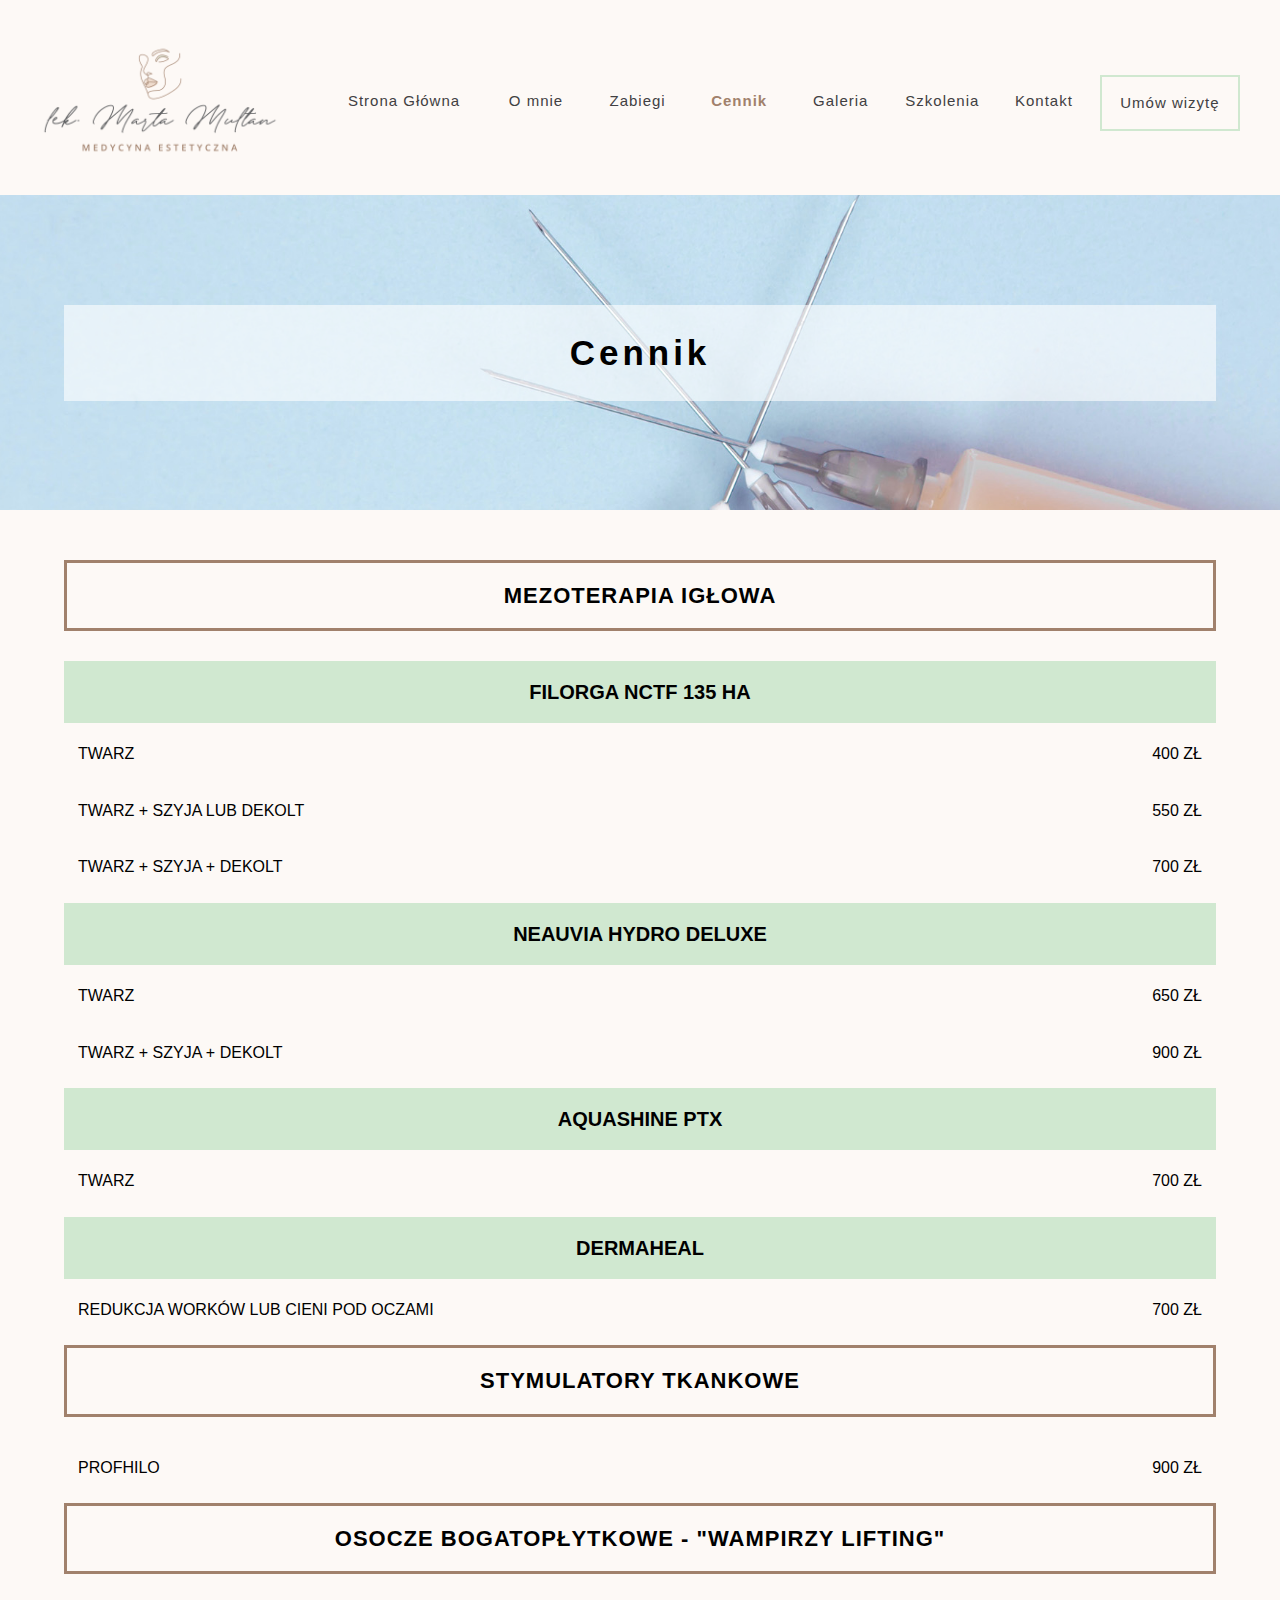
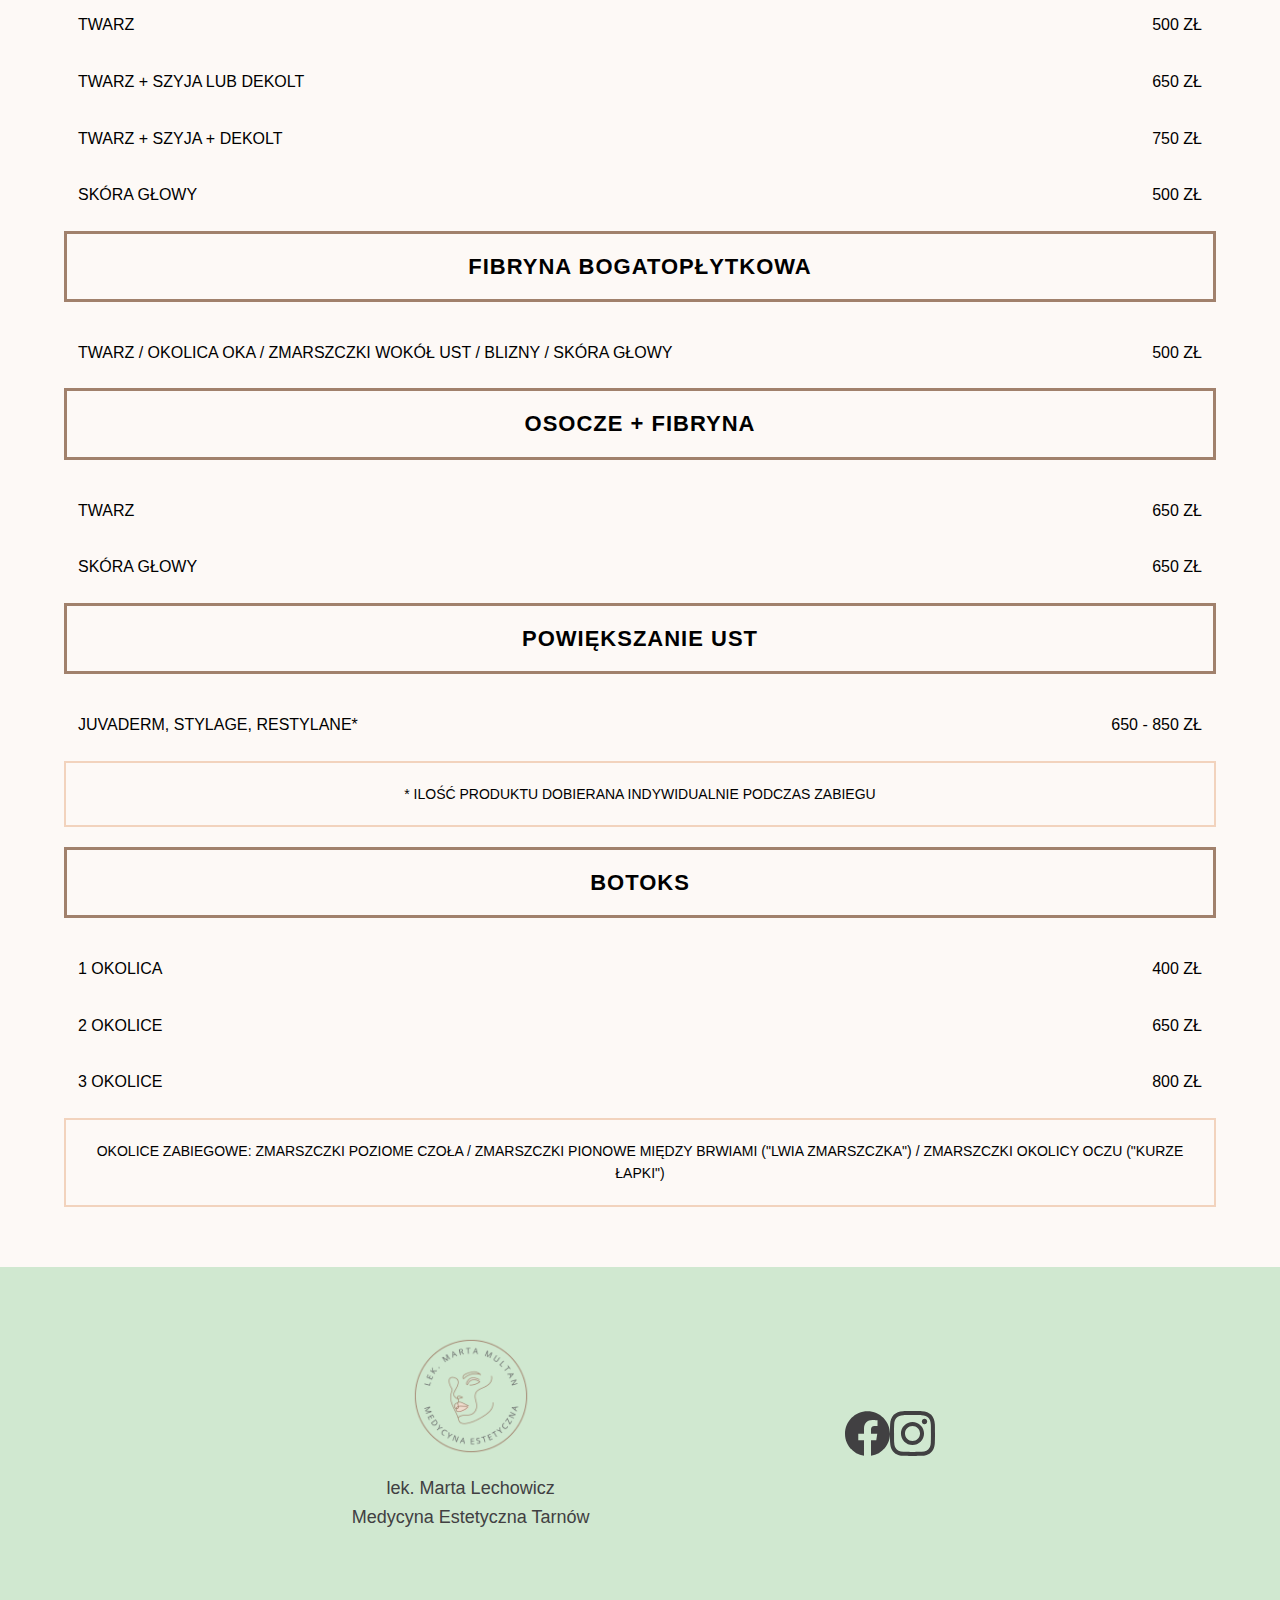
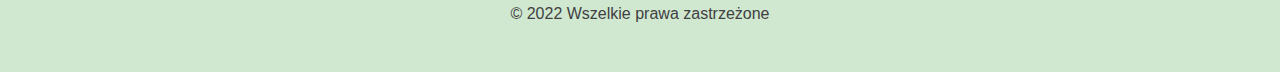
==== commit cfbd8d19: "upgrades" ====
--- a/cennik.html
+++ b/cennik.html
@@ -1 +1 @@
-<!DOCTYPE html><html lang="en"><head><meta charset="UTF-8"><meta http-equiv="X-UA-Compatible" content="IE=edge"><meta name="viewport" content="width=device-width,initial-scale=1"><title>Cennik - lek. Marta Lechowicz - Medycyna Estetyczna Tarnów</title><script defer="defer" src="basic.31f551d1543a04f06c01.js"></script><link href="style.css" rel="stylesheet"></head><body><header class="header"><div class="header__mobileMenu"><a href="./index.html" class="header__mobileMenu-logo"><img src="images/main_logof723a4ed158b2cc7f035.png" alt="logo gabinetu lek. Marta Lechowicz Medycyna Estetyczna" class="header__mobileMenu-logo-image"></a><div class="header__mobileMenu-hamburger" id="header-hamburger"><div class="header__mobileMenu-hamburger-bar" id="header-hamburger-bar"></div></div></div><nav class="header__nav"><a href="./index.html" class="header__nav-logo"><img src="images/main_logof723a4ed158b2cc7f035.png" alt="logo gabinetu lek. Marta Lechowicz Medycyna Estetyczna" class="header__nav-logo-image"></a><ul class="header__nav-menu" id="navigation-menu"><li class="header__nav-menu-item header__nav-menu-item--longer"><a href="./index.html" class="header__nav-menu-link">Strona Główna</a></li><li class="header__nav-menu-item"><a href="./zabiegi.html" class="header__nav-menu-link">Zabiegi</a></li><li class="header__nav-menu-item"><a href="#" class="header__nav-menu-link header__nav-menu-link--active">Cennik</a></li><li class="header__nav-menu-item"><a href="./galeria.html" class="header__nav-menu-link">Galeria</a></li><li class="header__nav-menu-item"><a href="./szkolenia.html" class="header__nav-menu-link">Szkolenia</a></li><li class="header__nav-menu-item"><a href="./index.html#kontakt" class="header__nav-menu-link">Kontakt</a></li><li class="header__nav-menu-item"><a href="tel:798058156" class="header__nav-menu-link header__nav-menu-link--bookVisit">Umów wizytę</a></li></ul></nav></header><section class="pageBanner pageBanner--pricing"><div class="container"><h3 class="pageBanner__title">Cennik</h3></div></section><section class="pricing"><div class="container"><div class="pricing__item"><h4 class="pricing__item-title">Mezoterapia Igłowa</h4><div class="pricing__item-content"><h5 class="pricing__item-subtitle">Filorga NCTF 135 HA</h5><div class="pricing__item-details"><div class="pricing__item-detail"><p class="pricing__item-detail-name">Twarz</p><p class="pricing__item-detail-price">400 zł</p></div><div class="pricing__item-detail"><p class="pricing__item-detail-name">Twarz + szyja lub dekolt</p><p class="pricing__item-detail-price">550 zł</p></div><div class="pricing__item-detail"><p class="pricing__item-detail-name">Twarz + szyja + dekolt</p><p class="pricing__item-detail-price">700 zł</p></div></div><h5 class="pricing__item-subtitle">Neauvia Hydro Deluxe</h5><div class="pricing__item-details"><div class="pricing__item-detail"><p class="pricing__item-detail-name">Twarz</p><p class="pricing__item-detail-price">650 zł</p></div><div class="pricing__item-detail"><p class="pricing__item-detail-name">Twarz + szyja + dekolt</p><p class="pricing__item-detail-price">900 zł</p></div></div><h5 class="pricing__item-subtitle">Aquashine PTX</h5><div class="pricing__item-details"><div class="pricing__item-detail"><p class="pricing__item-detail-name">Twarz</p><p class="pricing__item-detail-price">700 zł</p></div></div><h5 class="pricing__item-subtitle">Dermaheal</h5><div class="pricing__item-details"><div class="pricing__item-detail"><p class="pricing__item-detail-name">Redukcja worków lub cieni pod oczami</p><p class="pricing__item-detail-price">700 zł</p></div></div></div><h4 class="pricing__item-title">Stymulatory tkankowe</h4><div class="pricing__item-content"><div class="pricing__item-details"><div class="pricing__item-detail"><p class="pricing__item-detail-name">Profhilo</p><p class="pricing__item-detail-price">900 zł</p></div></div></div><h4 class="pricing__item-title">Osocze bogatopłytkowe - "wampirzy lifting"</h4><div class="pricing__item-content"><div class="pricing__item-details"><div class="pricing__item-detail"><p class="pricing__item-detail-name">Twarz</p><p class="pricing__item-detail-price">500 zł</p></div><div class="pricing__item-detail"><p class="pricing__item-detail-name">Twarz + szyja lub dekolt</p><p class="pricing__item-detail-price">650 zł</p></div><div class="pricing__item-detail"><p class="pricing__item-detail-name">Twarz + szyja + dekolt</p><p class="pricing__item-detail-price">750 zł</p></div><div class="pricing__item-detail"><p class="pricing__item-detail-name">skóra głowy</p><p class="pricing__item-detail-price">500 zł</p></div></div></div><h4 class="pricing__item-title">Fibryna bogatopłytkowa</h4><div class="pricing__item-content"><div class="pricing__item-details"><div class="pricing__item-detail"><p class="pricing__item-detail-name">Twarz / okolica oka / zmarszczki wokół ust / blizny / skóra głowy</p><p class="pricing__item-detail-price">500 zł</p></div></div></div><h4 class="pricing__item-title">Osocze + fibryna</h4><div class="pricing__item-content"><div class="pricing__item-details"><div class="pricing__item-detail"><p class="pricing__item-detail-name">Twarz</p><p class="pricing__item-detail-price">650 zł</p></div><div class="pricing__item-detail"><p class="pricing__item-detail-name">Skóra głowy</p><p class="pricing__item-detail-price">650 zł</p></div></div></div><h4 class="pricing__item-title">Powiększanie ust</h4><div class="pricing__item-content"><div class="pricing__item-details"><div class="pricing__item-detail"><p class="pricing__item-detail-name pricing__item-detail-name--usta">Juvaderm, Stylage, Restylane*</p><p class="pricing__item-detail-price pricing__item-detail-price--usta">650 - 850 zł</p></div><p class="pricing__item-hint">* ilość produktu dobierana indywidualnie podczas zabiegu</p></div></div><h4 class="pricing__item-title">Botoks</h4><div class="pricing__item-content"><div class="pricing__item-details"><div class="pricing__item-detail"><p class="pricing__item-detail-name">1 okolica</p><p class="pricing__item-detail-price">400 zł</p></div><div class="pricing__item-detail"><p class="pricing__item-detail-name">2 okolice</p><p class="pricing__item-detail-price">650 zł</p></div><div class="pricing__item-detail"><p class="pricing__item-detail-name">3 okolice</p><p class="pricing__item-detail-price">800 zł</p></div><p class="pricing__item-hint">Okolice zabiegowe: zmarszczki poziome czoła / zmarszczki pionowe między brwiami ("Lwia zmarszczka") / zmarszczki okolicy oczu ("kurze łapki")</p></div></div></div></div></section><footer class="footer"><div class="footer__content"><div class="footer__content-signature"><img src="images/logo_footer9e1bc91cd2892e559972.png" alt="logo lek. Marta Lechowicz Medycyna Estetyczna Tarnów" class="footer__content-signature-logo"><p class="footer__content-signature-name">lek. Marta Lechowicz</p><p class="footer__content-signature-profession">Medycyna Estetyczna Tarnów</p></div><div class="footer__content-socials"><a class="footer__content-socials-link" href="https://www.facebook.com/lekMartaLechowicz" target="_blank"><svg title="Ikona Facebooka" class="footer__content-socials-link-icon footer__content-socials-link-icon--fb" xmlns="http://www.w3.org/2000/svg" viewBox="0 0 24 24"><path d="M24 12.073c0-6.627-5.373-12-12-12s-12 5.373-12 12c0 5.99 4.388 10.954 10.125 11.854v-8.385H7.078v-3.47h3.047V9.43c0-3.007 1.792-4.669 4.533-4.669 1.312 0 2.686.235 2.686.235v2.953H15.83c-1.491 0-1.956.925-1.956 1.874v2.25h3.328l-.532 3.47h-2.796v8.385C19.612 23.027 24 18.062 24 12.073z"/></svg> </a><a class="footer__content-socials-link" href="https://www.instagram.com/lek.martalechowicz/" target="_blank"><svg title="footer__socials__link" class="footer__content-socials-link-icon footer__content-socials-link-icon--ig" xmlns="http://www.w3.org/2000/svg" viewBox="0 0 24 24"><radialGradient id="ig-logo-gradient1" r="150%" cx="30%" cy="107%"><stop offset="0%" stop-color="#fdf497"/><stop offset="5%" stop-color="#fdf497"/><stop offset="45%" stop-color="#fd5949"/><stop offset="60%" stop-color="#d6249f"/>s<stop offset="90%" stop-color="#285aeb"/></radialGradient><path d="M12 2.163c3.204 0 3.584.012 4.85.07 3.252.148 4.771 1.691 4.919 4.919.058 1.265.069 1.645.069 4.849 0 3.205-.012 3.584-.069 4.849-.149 3.225-1.664 4.771-4.919 4.919-1.266.058-1.644.07-4.85.07-3.204 0-3.584-.012-4.849-.07-3.26-.149-4.771-1.699-4.919-4.92-.058-1.265-.07-1.644-.07-4.849 0-3.204.013-3.583.07-4.849.149-3.227 1.664-4.771 4.919-4.919 1.266-.057 1.645-.069 4.849-.069zm0-2.163c-3.259 0-3.667.014-4.947.072-4.358.2-6.78 2.618-6.98 6.98-.059 1.281-.073 1.689-.073 4.948 0 3.259.014 3.668.072 4.948.2 4.358 2.618 6.78 6.98 6.98 1.281.058 1.689.072 4.948.072 3.259 0 3.668-.014 4.948-.072 4.354-.2 6.782-2.618 6.979-6.98.059-1.28.073-1.689.073-4.948 0-3.259-.014-3.667-.072-4.947-.196-4.354-2.617-6.78-6.979-6.98-1.281-.059-1.69-.073-4.949-.073zm0 5.838c-3.403 0-6.162 2.759-6.162 6.162s2.759 6.163 6.162 6.163 6.162-2.759 6.162-6.163c0-3.403-2.759-6.162-6.162-6.162zm0 10.162c-2.209 0-4-1.79-4-4 0-2.209 1.791-4 4-4s4 1.791 4 4c0 2.21-1.791 4-4 4zm6.406-11.845c-.796 0-1.441.645-1.441 1.44s.645 1.44 1.441 1.44c.795 0 1.439-.645 1.439-1.44s-.644-1.44-1.439-1.44z"/></svg></a></div></div><p class="footer__clause">&copy; 2022 Wszelkie prawa zastrzeżone</p></footer></body></html>+<!DOCTYPE html><html lang="en"><head><meta charset="UTF-8"><meta http-equiv="X-UA-Compatible" content="IE=edge"><meta name="viewport" content="width=device-width,initial-scale=1"><title>Cennik - lek. Marta Lechowicz - Medycyna Estetyczna Tarnów</title><script defer="defer" src="basic.31f551d1543a04f06c01.js"></script><link href="style.css" rel="stylesheet"></head><body><header class="header"><div class="header__mobileMenu"><a href="./index.html" class="header__mobileMenu-logo"><img src="images/main_logof723a4ed158b2cc7f035.png" alt="logo gabinetu lek. Marta Lechowicz Medycyna Estetyczna" class="header__mobileMenu-logo-image"></a><div class="header__mobileMenu-hamburger" id="header-hamburger"><div class="header__mobileMenu-hamburger-bar" id="header-hamburger-bar"></div></div></div><nav class="header__nav"><a href="./index.html" class="header__nav-logo"><img src="images/main_logof723a4ed158b2cc7f035.png" alt="logo gabinetu lek. Marta Lechowicz Medycyna Estetyczna" class="header__nav-logo-image"></a><ul class="header__nav-menu" id="navigation-menu"><li class="header__nav-menu-item header__nav-menu-item--longer"><a href="./index.html" class="header__nav-menu-link">Strona Główna</a></li><li class="header__nav-menu-item"><a href="./index.html#omnie" class="header__nav-menu-link">O mnie</a></li><li class="header__nav-menu-item"><a href="./zabiegi.html" class="header__nav-menu-link">Zabiegi</a></li><li class="header__nav-menu-item"><a href="#" class="header__nav-menu-link header__nav-menu-link--active">Cennik</a></li><li class="header__nav-menu-item"><a href="./galeria.html" class="header__nav-menu-link">Galeria</a></li><li class="header__nav-menu-item"><a href="./szkolenia.html" class="header__nav-menu-link">Szkolenia</a></li><li class="header__nav-menu-item"><a href="./index.html#kontakt" class="header__nav-menu-link">Kontakt</a></li><li class="header__nav-menu-item"><a href="tel:798058156" class="header__nav-menu-link header__nav-menu-link--bookVisit">Umów wizytę</a></li><li class="header__nav-menu-item header__nav-menu-item--socials"><a class="header__nav-menu-item-fb" href="https://www.facebook.com/lekMartaLechowicz" target="_blank"><svg title="Ikona Facebooka" class="header__nav-menu-item-icon header__nav-menu-item-icon--fb" xmlns="http://www.w3.org/2000/svg" viewBox="0 0 24 24"><path d="M24 12.073c0-6.627-5.373-12-12-12s-12 5.373-12 12c0 5.99 4.388 10.954 10.125 11.854v-8.385H7.078v-3.47h3.047V9.43c0-3.007 1.792-4.669 4.533-4.669 1.312 0 2.686.235 2.686.235v2.953H15.83c-1.491 0-1.956.925-1.956 1.874v2.25h3.328l-.532 3.47h-2.796v8.385C19.612 23.027 24 18.062 24 12.073z"/></svg> </a><a class="header__nav-menu-item-ig" href="https://www.instagram.com/lek.martalechowicz/" target="_blank"><svg title="Ikona Instagrama" class="header__nav-menu-item-icon header__nav-menu-item-icon--ig" xmlns="http://www.w3.org/2000/svg" viewBox="0 0 24 24"><radialGradient id="ig-logo-gradient1" r="150%" cx="30%" cy="107%"><stop offset="0%" stop-color="#fdf497"/><stop offset="5%" stop-color="#fdf497"/><stop offset="45%" stop-color="#fd5949"/><stop offset="60%" stop-color="#d6249f"/>s<stop offset="90%" stop-color="#285aeb"/></radialGradient><path d="M12 2.163c3.204 0 3.584.012 4.85.07 3.252.148 4.771 1.691 4.919 4.919.058 1.265.069 1.645.069 4.849 0 3.205-.012 3.584-.069 4.849-.149 3.225-1.664 4.771-4.919 4.919-1.266.058-1.644.07-4.85.07-3.204 0-3.584-.012-4.849-.07-3.26-.149-4.771-1.699-4.919-4.92-.058-1.265-.07-1.644-.07-4.849 0-3.204.013-3.583.07-4.849.149-3.227 1.664-4.771 4.919-4.919 1.266-.057 1.645-.069 4.849-.069zm0-2.163c-3.259 0-3.667.014-4.947.072-4.358.2-6.78 2.618-6.98 6.98-.059 1.281-.073 1.689-.073 4.948 0 3.259.014 3.668.072 4.948.2 4.358 2.618 6.78 6.98 6.98 1.281.058 1.689.072 4.948.072 3.259 0 3.668-.014 4.948-.072 4.354-.2 6.782-2.618 6.979-6.98.059-1.28.073-1.689.073-4.948 0-3.259-.014-3.667-.072-4.947-.196-4.354-2.617-6.78-6.979-6.98-1.281-.059-1.69-.073-4.949-.073zm0 5.838c-3.403 0-6.162 2.759-6.162 6.162s2.759 6.163 6.162 6.163 6.162-2.759 6.162-6.163c0-3.403-2.759-6.162-6.162-6.162zm0 10.162c-2.209 0-4-1.79-4-4 0-2.209 1.791-4 4-4s4 1.791 4 4c0 2.21-1.791 4-4 4zm6.406-11.845c-.796 0-1.441.645-1.441 1.44s.645 1.44 1.441 1.44c.795 0 1.439-.645 1.439-1.44s-.644-1.44-1.439-1.44z"/></svg></a></li></ul></nav></header><section class="pageBanner pageBanner--pricing"><div class="container"><h3 class="pageBanner__title">Cennik</h3></div></section><section class="pricing"><div class="container"><div class="pricing__item"><h4 class="pricing__item-title">Mezoterapia Igłowa</h4><div class="pricing__item-content"><h5 class="pricing__item-subtitle">Filorga NCTF 135 HA</h5><div class="pricing__item-details"><div class="pricing__item-detail"><p class="pricing__item-detail-name">Twarz</p><p class="pricing__item-detail-price">400 zł</p></div><div class="pricing__item-detail"><p class="pricing__item-detail-name">Twarz + szyja lub dekolt</p><p class="pricing__item-detail-price">550 zł</p></div><div class="pricing__item-detail"><p class="pricing__item-detail-name">Twarz + szyja + dekolt</p><p class="pricing__item-detail-price">700 zł</p></div></div><h5 class="pricing__item-subtitle">Neauvia Hydro Deluxe</h5><div class="pricing__item-details"><div class="pricing__item-detail"><p class="pricing__item-detail-name">Twarz</p><p class="pricing__item-detail-price">650 zł</p></div><div class="pricing__item-detail"><p class="pricing__item-detail-name">Twarz + szyja + dekolt</p><p class="pricing__item-detail-price">900 zł</p></div></div><h5 class="pricing__item-subtitle">Aquashine PTX</h5><div class="pricing__item-details"><div class="pricing__item-detail"><p class="pricing__item-detail-name">Twarz</p><p class="pricing__item-detail-price">700 zł</p></div></div><h5 class="pricing__item-subtitle">Dermaheal</h5><div class="pricing__item-details"><div class="pricing__item-detail"><p class="pricing__item-detail-name">Redukcja worków lub cieni pod oczami</p><p class="pricing__item-detail-price">700 zł</p></div></div></div><h4 class="pricing__item-title">Stymulatory tkankowe</h4><div class="pricing__item-content"><div class="pricing__item-details"><div class="pricing__item-detail"><p class="pricing__item-detail-name">Profhilo</p><p class="pricing__item-detail-price">900 zł</p></div></div></div><h4 class="pricing__item-title">Osocze bogatopłytkowe - "wampirzy lifting"</h4><div class="pricing__item-content"><div class="pricing__item-details"><div class="pricing__item-detail"><p class="pricing__item-detail-name">Twarz</p><p class="pricing__item-detail-price">500 zł</p></div><div class="pricing__item-detail"><p class="pricing__item-detail-name">Twarz + szyja lub dekolt</p><p class="pricing__item-detail-price">650 zł</p></div><div class="pricing__item-detail"><p class="pricing__item-detail-name">Twarz + szyja + dekolt</p><p class="pricing__item-detail-price">750 zł</p></div><div class="pricing__item-detail"><p class="pricing__item-detail-name">skóra głowy</p><p class="pricing__item-detail-price">500 zł</p></div></div></div><h4 class="pricing__item-title">Fibryna bogatopłytkowa</h4><div class="pricing__item-content"><div class="pricing__item-details"><div class="pricing__item-detail"><p class="pricing__item-detail-name">Twarz / okolica oka / zmarszczki wokół ust / blizny / skóra głowy</p><p class="pricing__item-detail-price">500 zł</p></div></div></div><h4 class="pricing__item-title">Osocze + fibryna</h4><div class="pricing__item-content"><div class="pricing__item-details"><div class="pricing__item-detail"><p class="pricing__item-detail-name">Twarz</p><p class="pricing__item-detail-price">650 zł</p></div><div class="pricing__item-detail"><p class="pricing__item-detail-name">Skóra głowy</p><p class="pricing__item-detail-price">650 zł</p></div></div></div><h4 class="pricing__item-title">Powiększanie ust</h4><div class="pricing__item-content"><div class="pricing__item-details"><div class="pricing__item-detail"><p class="pricing__item-detail-name pricing__item-detail-name--usta">Juvaderm, Stylage, Restylane*</p><p class="pricing__item-detail-price pricing__item-detail-price--usta">650 - 850 zł</p></div><p class="pricing__item-hint">* ilość produktu dobierana indywidualnie podczas zabiegu</p></div></div><h4 class="pricing__item-title">Botoks</h4><div class="pricing__item-content"><div class="pricing__item-details"><div class="pricing__item-detail"><p class="pricing__item-detail-name">1 okolica</p><p class="pricing__item-detail-price">400 zł</p></div><div class="pricing__item-detail"><p class="pricing__item-detail-name">2 okolice</p><p class="pricing__item-detail-price">650 zł</p></div><div class="pricing__item-detail"><p class="pricing__item-detail-name">3 okolice</p><p class="pricing__item-detail-price">800 zł</p></div><p class="pricing__item-hint">Okolice zabiegowe: zmarszczki poziome czoła / zmarszczki pionowe między brwiami ("Lwia zmarszczka") / zmarszczki okolicy oczu ("kurze łapki")</p></div></div></div></div></section><footer class="footer"><div class="footer__content"><div class="footer__content-signature"><img src="images/logo_footer9e1bc91cd2892e559972.png" alt="logo lek. Marta Lechowicz Medycyna Estetyczna Tarnów" class="footer__content-signature-logo"><p class="footer__content-signature-name">lek. Marta Lechowicz</p><p class="footer__content-signature-profession">Medycyna Estetyczna Tarnów</p></div><div class="footer__content-socials"><a class="footer__content-socials-link" href="https://www.facebook.com/lekMartaLechowicz" target="_blank"><svg title="Ikona Facebooka" class="footer__content-socials-link-icon footer__content-socials-link-icon--fb" xmlns="http://www.w3.org/2000/svg" viewBox="0 0 24 24"><path d="M24 12.073c0-6.627-5.373-12-12-12s-12 5.373-12 12c0 5.99 4.388 10.954 10.125 11.854v-8.385H7.078v-3.47h3.047V9.43c0-3.007 1.792-4.669 4.533-4.669 1.312 0 2.686.235 2.686.235v2.953H15.83c-1.491 0-1.956.925-1.956 1.874v2.25h3.328l-.532 3.47h-2.796v8.385C19.612 23.027 24 18.062 24 12.073z"/></svg> </a><a class="footer__content-socials-link" href="https://www.instagram.com/lek.martalechowicz/" target="_blank"><svg title="footer__socials__link" class="footer__content-socials-link-icon footer__content-socials-link-icon--ig" xmlns="http://www.w3.org/2000/svg" viewBox="0 0 24 24"><radialGradient id="ig-logo-gradient1" r="150%" cx="30%" cy="107%"><stop offset="0%" stop-color="#fdf497"/><stop offset="5%" stop-color="#fdf497"/><stop offset="45%" stop-color="#fd5949"/><stop offset="60%" stop-color="#d6249f"/>s<stop offset="90%" stop-color="#285aeb"/></radialGradient><path d="M12 2.163c3.204 0 3.584.012 4.85.07 3.252.148 4.771 1.691 4.919 4.919.058 1.265.069 1.645.069 4.849 0 3.205-.012 3.584-.069 4.849-.149 3.225-1.664 4.771-4.919 4.919-1.266.058-1.644.07-4.85.07-3.204 0-3.584-.012-4.849-.07-3.26-.149-4.771-1.699-4.919-4.92-.058-1.265-.07-1.644-.07-4.849 0-3.204.013-3.583.07-4.849.149-3.227 1.664-4.771 4.919-4.919 1.266-.057 1.645-.069 4.849-.069zm0-2.163c-3.259 0-3.667.014-4.947.072-4.358.2-6.78 2.618-6.98 6.98-.059 1.281-.073 1.689-.073 4.948 0 3.259.014 3.668.072 4.948.2 4.358 2.618 6.78 6.98 6.98 1.281.058 1.689.072 4.948.072 3.259 0 3.668-.014 4.948-.072 4.354-.2 6.782-2.618 6.979-6.98.059-1.28.073-1.689.073-4.948 0-3.259-.014-3.667-.072-4.947-.196-4.354-2.617-6.78-6.979-6.98-1.281-.059-1.69-.073-4.949-.073zm0 5.838c-3.403 0-6.162 2.759-6.162 6.162s2.759 6.163 6.162 6.163 6.162-2.759 6.162-6.163c0-3.403-2.759-6.162-6.162-6.162zm0 10.162c-2.209 0-4-1.79-4-4 0-2.209 1.791-4 4-4s4 1.791 4 4c0 2.21-1.791 4-4 4zm6.406-11.845c-.796 0-1.441.645-1.441 1.44s.645 1.44 1.441 1.44c.795 0 1.439-.645 1.439-1.44s-.644-1.44-1.439-1.44z"/></svg></a></div></div><p class="footer__clause">&copy; 2022 Wszelkie prawa zastrzeżone</p></footer></body></html>--- a/style.css
+++ b/style.css
@@ -1 +1 @@
-/*! normalize.scss v0.1.0 | MIT License | based on git.io/normalize */html{font-family:sans-serif;-ms-text-size-adjust:100%;-webkit-text-size-adjust:100%}body{margin:0}article,aside,details,figcaption,figure,footer,header,hgroup,main,menu,nav,section,summary{display:block}audio,canvas,progress,video{display:inline-block;vertical-align:baseline}audio:not([controls]){display:none;height:0}[hidden],template{display:none}a{background-color:transparent}a:active,a:hover{outline:0}abbr[title]{border-bottom:1px dotted}b,strong{font-weight:bold}dfn{font-style:italic}h1{font-size:2em;margin:.67em 0}mark{background:#ff0;color:#000}small{font-size:80%}sub,sup{font-size:75%;line-height:0;position:relative;vertical-align:baseline}sup{top:-0.5em}sub{bottom:-0.25em}img{border:0}svg:not(:root){overflow:hidden}figure{margin:1em 40px}hr{-webkit-box-sizing:content-box;box-sizing:content-box;height:0}pre{overflow:auto}code,kbd,pre,samp{font-family:monospace,monospace;font-size:1em}button,input,optgroup,select,textarea{color:inherit;font:inherit;margin:0}button{overflow:visible}button,select{text-transform:none}button,html input[type=button],input[type=reset],input[type=submit]{-webkit-appearance:button;cursor:pointer}button[disabled],html input[disabled]{cursor:default}button::-moz-focus-inner,input::-moz-focus-inner{border:0;padding:0}input{line-height:normal}input[type=checkbox],input[type=radio]{-webkit-box-sizing:border-box;box-sizing:border-box;padding:0}input[type=number]::-webkit-inner-spin-button,input[type=number]::-webkit-outer-spin-button{height:auto}input[type=search]{-webkit-appearance:textfield;-webkit-box-sizing:content-box;box-sizing:content-box}input[type=search]::-webkit-search-cancel-button,input[type=search]::-webkit-search-decoration{-webkit-appearance:none}fieldset{border:1px solid silver;margin:0 2px;padding:.35em .625em .75em}legend{border:0;padding:0}textarea{overflow:auto}optgroup{font-weight:bold}table{border-collapse:collapse;border-spacing:0}td,th{padding:0}*{margin:0;padding:0;-webkit-box-sizing:border-box;box-sizing:border-box}html{scroll-behavior:smooth;font-size:10px}body{font-family:"Lato",sans-serif;line-height:1.6;background:#f6f3f3;scroll-behavior:smooth}a{text-decoration:none;color:#414042}ul{list-style:none;padding:0}h2,h3,h4{text-transform:uppercase}img{width:100%}section{padding:2rem 0;margin-bottom:2rem}.container{width:90%;max-width:1280px;margin:0 auto;overflow:hidden}body{background-color:#fdf9f6}.btn{display:inline-block;padding:.8rem 2rem;border:none;cursor:pointer;text-transform:uppercase;font-weight:bold;-webkit-transition:background .3s;-o-transition:background .3s;transition:background .3s}.btn--main{color:#414042;background:#a1816c}.btn--main:hover{background:#fdf9f6}.btn--light{color:#414042;background:#f2d3bd}.btn--light:hover{background:#fdf9f6}.btn--dark{color:#f2d3bd;background:#cc7f4b}.btn--dark:hover{background:#f2d3bd}.text-lead{font-size:2rem;margin:1rem 0 2rem}.section-title{font-size:2.7rem;letter-spacing:2px;display:block;padding-bottom:.5rem;margin-bottom:1rem;text-align:center;font-weight:bold;text-transform:uppercase}.text-center{text-align:center}.item-center{position:absolute;top:50%;left:50%;-webkit-transform:translate(-50%, -50%);-ms-transform:translate(-50%, -50%);transform:translate(-50%, -50%)}.bottom-line{display:block;width:3rem;height:3px;margin:2rem auto;background-color:#a1816c}.emphasise{font-weight:bold;color:#a1816c}.bg{padding:1rem 2rem}.bg--light{background:#fdf9f6;color:set-text-color(#fdf9f6)}.bg--medium{background:#f2d3bd;color:set-text-color(#f2d3bd)}.bg--dark{background:#a1816c;color:set-text-color(#a1816c)}.bg--main{background:#d0e8d0;color:set-text-color(#d0e8d0)}.py-1{padding:1rem 0}.py-2{padding:2rem 0}.py-3{padding:3rem 0}.py-4{padding:4rem 0}.px-1{padding:0 1rem}.px-2{padding:0 2rem}.px-3{padding:0 3rem}.px-4{padding:0 4rem}.my-1{margin:1rem 0}.my-2{margin:2rem 0}.my-3{margin:3rem 0}.my-4{margin:4rem 0}@media only screen and (min-width: 1024px)and (min-height: 400px){.section-title{font-size:3.5rem}}.header{color:#414042;max-width:1600px;margin:0 auto}.header__mobileMenu{display:-webkit-box;display:-ms-flexbox;display:flex;-webkit-box-orient:horizontal;-webkit-box-direction:normal;-ms-flex-flow:row nowrap;flex-flow:row nowrap;-webkit-box-pack:justify;-ms-flex-pack:justify;justify-content:space-between;-webkit-box-align:center;-ms-flex-align:center;align-items:center;width:85%;max-width:750px;margin:3rem auto 0}.header__mobileMenu-logo{display:block;width:70%;max-width:450px}.header__mobileMenu-logo-image{width:100%}.header__mobileMenu-hamburger{position:relative;display:-webkit-box;display:-ms-flexbox;display:flex;-webkit-box-pack:center;-ms-flex-pack:center;justify-content:center;-webkit-box-align:center;-ms-flex-align:center;align-items:center;width:60px;height:60px;cursor:pointer;-webkit-transition:all .5s ease-in-out;-o-transition:all .5s ease-in-out;transition:all .5s ease-in-out;z-index:5}.header__mobileMenu-hamburger-bar{width:60px;height:8px;background-color:#a1816c;border-radius:5px;-webkit-transition:all .5s ease-in-out;-o-transition:all .5s ease-in-out;transition:all .5s ease-in-out}.header__mobileMenu-hamburger-bar::before,.header__mobileMenu-hamburger-bar::after{content:"";position:absolute;width:60px;border-radius:5px;height:8px;background-color:#a1816c;-webkit-transition:all .5s ease-in-out;-o-transition:all .5s ease-in-out;transition:all .5s ease-in-out}.header__mobileMenu-hamburger-bar::before{-webkit-transform:translateY(-18px);-ms-transform:translateY(-18px);transform:translateY(-18px)}.header__mobileMenu-hamburger-bar::after{-webkit-transform:translateY(18px);-ms-transform:translateY(18px);transform:translateY(18px)}.header__mobileMenu-hamburger-bar.js-menu-open{-webkit-transform:translateX(-50px);-ms-transform:translateX(-50px);transform:translateX(-50px);background-color:transparent}.header__mobileMenu-hamburger-bar.js-menu-open::before{background-color:#fdf9f6;-webkit-transform:rotate(45deg) translate(35px, -35px);-ms-transform:rotate(45deg) translate(35px, -35px);transform:rotate(45deg) translate(35px, -35px)}.header__mobileMenu-hamburger-bar.js-menu-open::after{background-color:#fdf9f6;-webkit-transform:rotate(-45deg) translate(35px, 35px);-ms-transform:rotate(-45deg) translate(35px, 35px);transform:rotate(-45deg) translate(35px, 35px)}.header__nav{padding-top:2rem;position:relative}.header__nav-logo{display:none}.header__nav-menu{position:fixed;top:0;right:0;bottom:0;left:0;z-index:4;background-color:#a1816c;display:-webkit-box;display:-ms-flexbox;display:flex;-webkit-box-orient:vertical;-webkit-box-direction:normal;-ms-flex-direction:column;flex-direction:column;-webkit-box-pack:center;-ms-flex-pack:center;justify-content:center;-webkit-box-align:center;-ms-flex-align:center;align-items:center;color:#414042;-webkit-clip-path:circle(100px at 115% -15%);clip-path:circle(100px at 115% -15%);-webkit-transition:all 1s ease-in-out;-o-transition:all 1s ease-in-out;transition:all 1s ease-in-out}.header__nav-menu.js-menu-open{-webkit-clip-path:circle(1500px at 90% -15%);clip-path:circle(1500px at 90% -15%)}.header__nav-menu-item{margin-bottom:2rem;opacity:0}.header__nav-menu-item.js-fade-in{opacity:1}.header__nav-menu-item:nth-child(1){-webkit-transition:all .5s ease .4s;-o-transition:all .5s ease .4s;transition:all .5s ease .4s}.header__nav-menu-item:nth-child(2){-webkit-transition:all .5s ease .5s;-o-transition:all .5s ease .5s;transition:all .5s ease .5s}.header__nav-menu-item:nth-child(3){-webkit-transition:all .5s ease .6s;-o-transition:all .5s ease .6s;transition:all .5s ease .6s}.header__nav-menu-item:nth-child(4){-webkit-transition:all .5s ease .7s;-o-transition:all .5s ease .7s;transition:all .5s ease .7s}.header__nav-menu-item:nth-child(5){-webkit-transition:all .5s ease .8s;-o-transition:all .5s ease .8s;transition:all .5s ease .8s}.header__nav-menu-item:nth-child(6){-webkit-transition:all .5s ease .9s;-o-transition:all .5s ease .9s;transition:all .5s ease .9s}.header__nav-menu-link{font-size:2.8rem;-webkit-transition:all .3s ease-in-out;-o-transition:all .3s ease-in-out;transition:all .3s ease-in-out}.header__nav-menu-link:hover,.header__nav-menu-link--active{color:#fdf9f6;font-weight:bold}.header__nav-menu-link--bookVisit{-webkit-box-sizing:border-box;box-sizing:border-box;padding:14px 5px;border:2px solid #414042;-webkit-transition:all .3s ease-in-out;-o-transition:all .3s ease-in-out;transition:all .3s ease-in-out}.header__nav-menu-link--bookVisit:hover,.header__nav-menu-link--bookVisit--active{color:#fdf9f6;font-weight:bold;border-color:#fdf9f6}@media only screen and (min-width: 768px)and (min-height: 400px){.header__mobileMenu-logo{width:60%}}@media only screen and (min-width: 1024px)and (min-height: 400px){.header__mobileMenu{display:none}.header__nav{display:-webkit-box;display:-ms-flexbox;display:flex;-webkit-box-orient:horizontal;-webkit-box-direction:normal;-ms-flex-direction:row;flex-direction:row;-ms-flex-wrap:nowrap;flex-wrap:nowrap;-webkit-box-pack:justify;-ms-flex-pack:justify;justify-content:space-between;-webkit-box-align:center;-ms-flex-align:center;align-items:center;max-width:1600px;padding:4rem 4rem 0}.header__nav-logo{display:block;width:20%}.header__nav-menu{position:static;-webkit-box-orient:horizontal;-webkit-box-direction:normal;-ms-flex-direction:row;flex-direction:row;-webkit-box-pack:justify;-ms-flex-pack:justify;justify-content:space-between;width:75%;-webkit-clip-path:none;clip-path:none;background-color:transparent;-webkit-transition:none;-o-transition:none;transition:none}.header__nav-menu-item{min-width:10%;opacity:1;text-align:center;margin-bottom:0}.header__nav-menu-item--longer{min-width:15.3846153846%}.header__nav-menu-link{display:inline-block;text-align:center;font-size:1.4rem}.header__nav-menu-link::after{content:"";display:block;width:0;height:3px;background-color:#a1816c;margin:auto}.header__nav-menu-link:hover::after{width:100%;-webkit-transition:all .3s ease-in-out;-o-transition:all .3s ease-in-out;transition:all .3s ease-in-out}.header__nav-menu-link:hover,.header__nav-menu-link--active{color:#a1816c;font-weight:bold}.header__nav-menu-link--bookVisit{width:140px}.header__nav-menu-link--bookVisit::after{display:none}.header__nav-menu-link--bookVisit:hover,.header__nav-menu-link--bookVisit--active{color:#fdf9f6;font-weight:bold;border-color:#a1816c;background-color:#a1816c}}@media only screen and (min-width: 1200px)and (min-height: 400px){.header__nav-logo{width:20%}.header__nav-menu{width:76%}.header__nav-menu-item{min-width:10%}.header__nav-menu-item--longer{min-width:16.6666666667%}.header__nav-menu-link{letter-spacing:1px;font-size:1.8rem}}@media only screen and (min-width: 1450px)and (min-height: 400px){.header__nav{-ms-flex-pack:distribute;justify-content:space-around}.header__nav-logo{width:23%}.header__nav-menu{-webkit-box-pack:space-evenly;-ms-flex-pack:space-evenly;justify-content:space-evenly;width:70%}.header__nav-menu-item{min-width:10%}.header__nav-menu-item--longer{min-width:16.6666666667%}.header__nav-menu-link{letter-spacing:1.5px;font-size:1.8rem}.header__nav-menu-link--bookVisit{min-width:170px;padding:14px 18px}}.swiper{height:100%}.swiper .swiper-button-prev,.swiper .swiper-button-next{color:#a1816c;-webkit-transform:scale(1);-ms-transform:scale(1);transform:scale(1);font-weight:bolder;-webkit-transition:.2s linear;-o-transition:.2s linear;transition:.2s linear}.swiper .swiper-button-prev:hover,.swiper .swiper-button-next:hover{-webkit-transform:scale(1.2);-ms-transform:scale(1.2);transform:scale(1.2)}.swiper .swiper-pagination-bullet{background-color:#a1816c;-webkit-transform:scale(1.4);-ms-transform:scale(1.4);transform:scale(1.4);-webkit-transition:.2s linear;-o-transition:.2s linear;transition:.2s linear}.swiper .swiper-pagination-bullet:hover{-webkit-transform:scale(1.7);-ms-transform:scale(1.7);transform:scale(1.7)}.header__slider{width:95%;margin:0 auto;overflow:hidden;border-radius:5px}.header__slider-slide{position:relative;width:100%;height:100%}.header__slider-slide-image{min-height:400px;-o-object-fit:cover;object-fit:cover}.header__slider-slide-info{position:absolute;top:20px;z-index:2;padding:15px 30px;color:#414042}.header__slider-slide-title{font-size:2rem;font-weight:bolder;text-transform:uppercase;letter-spacing:1px}.header__slider-slide-desc{font-size:1.4rem;background-color:rgba(255,255,255,.6);padding:10px;border-radius:5px}@media only screen and (min-width: 250px)and (min-height: 400px){.header__slider-slide-info{top:0px}.header__slider-slide-title{letter-spacing:2px;font-size:3rem}.header__slider-slide-desc{font-size:1.6rem}}@media only screen and (min-width: 400px)and (min-height: 400px){.header__slider-slide-info{top:30px}.header__slider-slide-desc{font-size:1.8rem}}@media only screen and (min-width: 768px)and (min-height: 400px){.header__slider-slide-info{width:75%}.header__slider-slide-desc{font-size:2rem}}@media only screen and (min-width: 1024px)and (min-height: 400px){.header__slider{margin-top:3rem;height:60vh}.header__slider-slide-info{left:5%;width:75%}.header__slider-slide-title{font-size:3rem;margin-bottom:2rem}.header__slider-slide-desc{font-size:2rem}}@media only screen and (min-width: 1200px)and (min-height: 400px){.header__slider-slide-info{top:50px;left:50px}.header__slider-slide-title{font-size:3.5rem;margin-bottom:2rem}.header__slider-slide-desc{font-size:2.2rem}}@media only screen and (min-width: 1450px)and (min-height: 400px){.header__slider{height:60vh}.header__slider-slide-title{font-size:4rem}.header__slider-slide-desc{font-size:2.4rem}}@media only screen and (min-width: 1920px)and (min-height: 400px){.header__slider{height:70vh}}main{max-width:1600px;margin:2rem auto}.treatments{display:-webkit-box;display:-ms-flexbox;display:flex;-webkit-box-orient:horizontal;-webkit-box-direction:normal;-ms-flex-direction:row;flex-direction:row;-ms-flex-wrap:wrap;flex-wrap:wrap;-webkit-box-align:center;-ms-flex-align:center;align-items:center;-webkit-box-pack:center;-ms-flex-pack:center;justify-content:center;width:95%;max-width:1600px;margin:0 auto;padding:2rem 0;background-color:#fbf3ee}.treatments__card{color:#414042;background-size:cover;width:90%;margin:0 auto 2rem;padding:10rem 0 0;border-radius:.5rem;overflow:hidden;-webkit-transition:-webkit-transform .5s ease;transition:-webkit-transform .5s ease;-o-transition:transform .5s ease;transition:transform .5s ease;transition:transform .5s ease, -webkit-transform .5s ease}.treatments__card:hover,.treatments__card[focus-within]{-webkit-transform:scale(1.05);-ms-transform:scale(1.05);transform:scale(1.05)}.treatments__card:hover,.treatments__card:focus-within{-webkit-transform:scale(1.05);-ms-transform:scale(1.05);transform:scale(1.05)}.treatments__card--mezoterapia{background-image:url(images/tile_1d40a143493d34a1e88d8.jpg)}.treatments__card--stymulatory{background-image:url(images/tile_5b87f2aedfae6b89d8dba.jpg)}.treatments__card--botoks{background-image:url(images/tile_3445e43fca309c06fc293.jpg)}.treatments__card--usta{background-image:url(images/tile_288acb37599bdf124056c.jpg)}.treatments__card--lifting{background-image:url(images/tile_4582d9f439185c480d644.jpg)}.treatments__card-content{--padding: 1.5rem;padding:var(--padding);background:-webkit-gradient(linear, left top, left bottom, from(rgba(255, 255, 255, 0)), color-stop(20%, rgba(255, 255, 255, 0.4)), to(white));background:-o-linear-gradient(rgba(255, 255, 255, 0), rgba(255, 255, 255, 0.4) 20%, white);background:linear-gradient(rgba(255, 255, 255, 0), rgba(255, 255, 255, 0.4) 20%, white)}.treatments__card-content-title{display:-webkit-box;display:-ms-flexbox;display:flex;-webkit-box-align:center;-ms-flex-align:center;align-items:center;position:relative;height:40px;width:-webkit-max-content;width:-moz-max-content;width:max-content;max-width:100%;font-size:1.8rem;letter-spacing:2px}.treatments__card-content-title::after{content:"";position:absolute;height:4px;left:calc(var(--padding)*-1);bottom:-15px;width:calc(100% + var(--padding));background-color:#a1816c;-webkit-transform-origin:left;-ms-transform-origin:left;transform-origin:left;-webkit-transition:-webkit-transform .5s ease;transition:-webkit-transform .5s ease;-o-transition:transform .5s ease;transition:transform .5s ease;transition:transform .5s ease, -webkit-transform .5s ease}.treatments__card-content-body{margin:30px 0 15px;font-size:1.5rem}.treatments__card-content-button{display:inline-block;cursor:pointer;color:#fdf9f6;background-color:#a1816c;font-size:1.5rem;padding:.5rem 1.25rem;border-radius:.5rem;-webkit-transition:all .5s ease;-o-transition:all .5s ease;transition:all .5s ease}.treatments__card-content-button:hover,.treatments__card-content-button:focus{background-color:#414042;color:#fdf9f6}.treatments__card:hover .treatments__card-content-title::after,.treatments__card[focus-within] .treatments__card-content-title::after{-webkit-transform:scaleX(1);-ms-transform:scaleX(1);transform:scaleX(1)}.treatments__card:hover .treatments__card-content-title::after,.treatments__card:focus-within .treatments__card-content-title::after{-webkit-transform:scaleX(1);-ms-transform:scaleX(1);transform:scaleX(1)}@media(hover){.treatments__card-content{-webkit-transform:translateY(58%);-ms-transform:translateY(58%);transform:translateY(58%);-webkit-transition:-webkit-transform .5s ease;transition:-webkit-transform .5s ease;-o-transition:transform .5s ease;transition:transform .5s ease;transition:transform .5s ease, -webkit-transform .5s ease}.treatments__card-content>*:not(.treatments__card-content-title){opacity:0;-webkit-transition:opacity .5s linear;-o-transition:opacity .5s linear;transition:opacity .5s linear}.treatments__card-content-title::after{-webkit-transform:scaleX(0);-ms-transform:scaleX(0);transform:scaleX(0)}.treatments__card:hover .treatments__card-content>*:not(.treatments__card-content-title),.treatments__card[focus-within] .treatments__card-content>*:not(.treatments__card-content-title){opacity:1;-webkit-transition-delay:.8s;-o-transition-delay:.8s;transition-delay:.8s}.treatments__card:hover .treatments__card-content>*:not(.treatments__card-content-title),.treatments__card:focus-within .treatments__card-content>*:not(.treatments__card-content-title){opacity:1;-webkit-transition-delay:.8s;-o-transition-delay:.8s;transition-delay:.8s}.treatments__card[focus-within] .treatments__card-content>*:not(.treatments__card-content-title){-webkit-transition-delay:.5s;-o-transition-delay:.5s;transition-delay:.5s}.treatments__card:focus-within .treatments__card-content>*:not(.treatments__card-content-title){-webkit-transition-delay:.5s;-o-transition-delay:.5s;transition-delay:.5s}.treatments__card:hover .treatments__card-content,.treatments__card[focus-within] .treatments__card-content{-webkit-transform:translateY(0);-ms-transform:translateY(0);transform:translateY(0);-webkit-transition-delay:.5s;-o-transition-delay:.5s;transition-delay:.5s}.treatments__card:hover .treatments__card-content,.treatments__card:focus-within .treatments__card-content{-webkit-transform:translateY(0);-ms-transform:translateY(0);transform:translateY(0);-webkit-transition-delay:.5s;-o-transition-delay:.5s;transition-delay:.5s}.treatments__card[focus-within] .treatments__card-content{-webkit-transition-duration:0;-o-transition-duration:0;transition-duration:0}.treatments__card:focus-within .treatments__card-content{-webkit-transition-duration:0;-o-transition-duration:0;transition-duration:0}}@media(prefers-reduced-motion: reduce){*,*::before,*::after{-webkit-animation-duration:.01ms !important;animation-duration:.01ms !important;-webkit-animation-iteration-count:1 !important;animation-iteration-count:1 !important;-webkit-transition-duration:.01ms !important;-o-transition-duration:.01ms !important;transition-duration:.01ms !important;scroll-behavior:auto !important;-webkit-transition-delay:0ms !important;-o-transition-delay:0ms !important;transition-delay:0ms !important}}@media only screen and (min-width: 400px)and (min-height: 400px){.treatments__card-content-title{font-size:2.2rem}.treatments__card-content-body{font-size:1.8rem}.treatments__card-content-button{font-size:1.8rem}}@media only screen and (min-width: 768px)and (min-height: 400px){.treatments{gap:30px}.treatments__card{margin:0;width:45%;-webkit-box-flex:1;-ms-flex-positive:1;flex-grow:1}.treatments__card-content-title{height:50px}}@media only screen and (min-width: 768px)and (min-height: 400px)and (hover){.treatments{padding:2rem}.treatments__card-content{-webkit-transform:translateY(50%);-ms-transform:translateY(50%);transform:translateY(50%)}}@media only screen and (min-width: 1024px)and (min-height: 400px){.treatments{-webkit-box-pack:space-evenly;-ms-flex-pack:space-evenly;justify-content:space-evenly}.treatments__card{margin:0;width:35%}}@media only screen and (min-width: 1200px)and (min-height: 400px){.treatments__card{width:28%}}@media only screen and (min-width: 1450px)and (min-height: 400px){.treatments__card-content-title{height:auto}}.contact{width:95%;margin:0 auto;padding-top:2rem}.contact__content{width:90%;margin:0 auto}.contact__items{text-align:center;font-size:1.8rem}.contact__item{border:1px solid #a1816c;border-radius:.5rem;margin-bottom:2rem;padding:2rem}.contact__item-title{letter-spacing:2px;margin-bottom:1rem}.contact__item-info{display:block}.contact__item-icon{fill:#a1816c;width:48px;height:48px}.contact__item--socials{display:-webkit-box;display:-ms-flexbox;display:flex;-webkit-box-pack:space-evenly;-ms-flex-pack:space-evenly;justify-content:space-evenly;-webkit-box-align:center;-ms-flex-align:center;align-items:center}.contact__item-social-link{height:60px}.contact__item-social-icon{width:60px;height:60px;fill:#a1816c;-webkit-transition:.3s linear;-o-transition:.3s linear;transition:.3s linear}.contact__item-social-icon--fb:hover{fill:#4267b2}.contact__item-social-icon--ig:hover{fill:url(#ig-logo-gradient1)}.contact__map{height:45vh;border:1px solid #a1816c;border-radius:.5rem}@media only screen and (min-width: 768px)and (min-height: 400px){.contact{overflow:hidden}.contact__content{width:100%}.contact__items{display:-webkit-box;display:-ms-flexbox;display:flex;-webkit-box-orient:horizontal;-webkit-box-direction:normal;-ms-flex-direction:row;flex-direction:row;-ms-flex-wrap:wrap;flex-wrap:wrap;-webkit-box-align:center;-ms-flex-align:center;align-items:center;-webkit-box-pack:center;-ms-flex-pack:center;justify-content:center;gap:3rem}.contact__item{-webkit-box-flex:1;-ms-flex-positive:1;flex-grow:1;width:45%;min-height:33vh;padding:5rem 0;margin:0}.contact__item-icon{margin-bottom:3rem}.contact__item--socials{min-height:15vh;margin-bottom:3rem}}@media only screen and (min-width: 1024px)and (min-height: 400px){.contact__item{min-height:34rem;font-size:2rem}.contact__item-title{font-size:2.5rem}.contact__item--socials{min-height:15vh;margin-bottom:3rem}}@media only screen and (min-width: 1200px)and (min-height: 400px){.contact__items{margin-bottom:3rem}.contact__item{width:30%;padding:4rem 0;min-height:32vh}.contact__item--socials{min-height:32vh;margin-bottom:0}}@media only screen and (min-width: 1920px)and (min-height: 400px){.contact__content{display:-webkit-box;display:-ms-flexbox;display:flex;-webkit-box-pack:justify;-ms-flex-pack:justify;justify-content:space-between}.contact__items{width:46%;margin-bottom:0}.contact__item{min-height:23vh;width:42%;padding:3.5rem 0;font-size:2rem;line-height:2.4rem}.contact__item-title{font-size:2.2rem;margin-bottom:2rem}.contact__item-icon{margin-bottom:2rem}.contact__item--socials{min-height:13vh}.contact__map{width:52%;height:auto}}.footer{background-color:#d0e8d0;min-height:45vh;display:-webkit-box;display:-ms-flexbox;display:flex;-webkit-box-orient:vertical;-webkit-box-direction:normal;-ms-flex-direction:column;flex-direction:column;-webkit-box-pack:space-evenly;-ms-flex-pack:space-evenly;justify-content:space-evenly;-webkit-box-align:center;-ms-flex-align:center;align-items:center;color:#414042}.footer__content{width:100%;min-height:35vh;display:-webkit-box;display:-ms-flexbox;display:flex;-webkit-box-orient:vertical;-webkit-box-direction:normal;-ms-flex-direction:column;flex-direction:column;-webkit-box-pack:justify;-ms-flex-pack:justify;justify-content:space-between;-webkit-box-align:center;-ms-flex-align:center;align-items:center}.footer__content-signature{font-size:1.6rem;text-align:center}.footer__content-signature-logo{height:120px;width:120px;margin-bottom:1rem}.footer__content-socials-link{height:30px}.footer__content-socials-link-icon{height:30px;width:30px;fill:#414042;-webkit-transition:.3s linear;-o-transition:.3s linear;transition:.3s linear}.footer__content-socials-link-icon--fb:hover{fill:#4267b2}.footer__content-socials-link-icon--ig:hover{fill:url(#ig-logo-gradient1)}.footer__clause{font-size:1.2rem;display:block}@media only screen and (min-width: 380px){.footer__content{min-height:27vh}}@media only screen and (min-width: 768px)and (min-height: 400px){.footer{margin-top:3rem}.footer__content{width:65%;-webkit-box-orient:horizontal;-webkit-box-direction:normal;-ms-flex-direction:row;flex-direction:row;-ms-flex-pack:distribute;justify-content:space-around}.footer__content-signature{font-size:1.8rem}.footer__content-signature-logo{margin-bottom:1rem}.footer__content-socials{display:-webkit-box;display:-ms-flexbox;display:flex;-webkit-box-align:center;-ms-flex-align:center;align-items:center;-webkit-box-pack:space-evenly;-ms-flex-pack:space-evenly;justify-content:space-evenly;width:20%}.footer__content-socials-link{height:45px}.footer__content-socials-link-icon{height:45px;width:45px}.footer__clause{font-size:1.6rem}}@media only screen and (min-width: 1200px)and (min-height: 400px){.footer__content-socials{width:15%}}@media only screen and (min-width: 1200px)and (min-height: 400px){.footer__content-socials{width:10%}}.pageBanner{display:-webkit-box;display:-ms-flexbox;display:flex;-webkit-box-pack:center;-ms-flex-pack:center;justify-content:center;-webkit-box-align:center;-ms-flex-align:center;align-items:center;min-height:30vh;margin:3rem 0}.pageBanner--pricing{background:url(images/pricing_bcgf9529489b61c76f5cc4d.jpg) no-repeat 60% center/cover;background-attachment:fixed}.pageBanner--treatments{background:url(images/treatments_bcg5876161154e5c7f57b83.jpg) no-repeat 60% center/cover;background-attachment:fixed}.pageBanner--bookVisit{background:url(images/visit_bcge8ad963fa2170304d7e1.jpg) no-repeat 60% center/cover;background-attachment:fixed}.pageBanner__title{background-color:rgba(255,255,255,.6);padding:2rem 3rem;font-size:3.6rem;font-weight:bold;letter-spacing:4px;text-align:center}@media only screen and (min-width: 768px)and (min-height: 400px){.pageBanner{min-height:35vh}.pageBanner__title{font-size:4.2rem}}@media only screen and (min-width: 1024px)and (min-height: 400px){.pageBanner{min-height:40vh}.pageBanner__title{font-size:5rem}}.pricing__item{text-align:center;text-transform:uppercase}.pricing__item-title{border:3px solid #a1816c;padding:1rem 2rem;font-size:2.4rem;letter-spacing:2px}.pricing__item-content{margin-top:1.8rem}.pricing__item-subtitle{background-color:#d0e8d0;padding:.8rem;margin-bottom:1rem;font-size:2rem}.pricing__item-detail{display:-webkit-box;display:-ms-flexbox;display:flex;-webkit-box-align:center;-ms-flex-align:center;align-items:center;-webkit-box-pack:justify;-ms-flex-pack:justify;justify-content:space-between;margin-bottom:1rem;padding:.8rem 1.4rem;font-size:1.6rem}.pricing__item-detail-name{width:80%;text-align:left}.pricing__item-detail-name--usta{width:58%}.pricing__item-detail_price{width:18%;text-align:right}.pricing__item-detail_price--usta{width:40%}.pricing__item-hint{padding:.8rem;margin-bottom:2rem;border:2px solid #f2d3bd;font-size:1.6rem}@media only screen and (min-width: 768px)and (min-height: 400px){.pricing__item-title{font-size:2.2rem}.pricing__item-subtitle{font-size:2rem}.pricing__item-detail{font-size:2rem}.pricing__item-hint{font-size:1.8rem}}@media only screen and (min-width: 1024px)and (min-height: 400px){.pricing__item-title{padding:2rem;margin-bottom:3rem}.pricing__item-subtitle{padding:1.6rem}.pricing__item-detail{-webkit-transition:.3s linear;-o-transition:.3s linear;transition:.3s linear;margin-bottom:1.5rem}.pricing__item-detail:hover{background-color:#f5f5f5}.pricing__item-hint{padding:2rem 3rem}}.about{width:95%;margin:0 auto}.about__content{width:90%;margin:0 auto;text-align:center}.about__content-photo{width:30vh;height:auto;margin-bottom:2rem}.about__content-text{font-size:1.8rem;text-align:justify}.about__content-text-item{margin-bottom:1rem}.about__content-text-signature{width:60%}@media only screen and (min-width: 550px)and (min-height: 400px){.about__content-photo{height:40vh;width:40vh}.about__content-text{padding:0 2rem}}@media only screen and (min-width: 768px)and (min-height: 400px){.about{overflow:hidden}.about__content{display:-webkit-box;display:-ms-flexbox;display:flex;-webkit-box-orient:horizontal;-webkit-box-direction:normal;-ms-flex-direction:row;flex-direction:row;-webkit-box-pack:space-evenly;-ms-flex-pack:space-evenly;justify-content:space-evenly;-webkit-box-align:start;-ms-flex-align:start;align-items:flex-start;gap:2rem}.about__content-photo{width:40%;height:auto}.about__content-text{width:50%;padding:0}}.treatmentsPage__menu-item{display:block;margin-bottom:2rem;text-align:center;text-transform:uppercase;border:3px solid #a1816c;background-color:#a1816c;color:#fdf9f6;padding:1rem 2rem;font-size:2rem;letter-spacing:2px;-webkit-transition:all .5s ease-in-out;-o-transition:all .5s ease-in-out;transition:all .5s ease-in-out}.treatmentsPage__menu-item:hover{background-color:transparent;color:#414042}.treatmentsPage__details-item{padding:2rem;margin-bottom:2rem;text-align:center;background-color:#f1ece8;min-height:60vh}.treatmentsPage__details-item:nth-child(even){background-color:#f2f9f2}.treatmentsPage__details-item-title{font-size:2.2rem;letter-spacing:2px;color:#414042}.treatmentsPage__details-item-picture{position:relative;width:100%;min-height:20vh;margin:1.5rem 0 2.5rem;overflow:hidden}.treatmentsPage__details-item-picture-item{position:absolute;min-height:100%;min-width:100%;top:50%;left:50%;-webkit-transform:translate(-50%, -50%);-ms-transform:translate(-50%, -50%);transform:translate(-50%, -50%)}.treatmentsPage__details-item-text{text-align:justify;font-size:1.6rem;-webkit-user-select:none;-moz-user-select:none;-ms-user-select:none;user-select:none;color:#414042}.treatmentsPage__details-item-text-subheading{margin-top:2rem;font-size:1.4rem;font-weight:bold}.treatmentsPage__details-item-text-item{font-size:1.2rem;margin-bottom:1.5rem}.treatmentsPage__details-item-text-list-item{background:url(images/tick0e12c5ae72e4be1f2ff4.png) no-repeat left center;padding-left:3rem;font-size:1.2rem}.treatmentsPage__details-item-text-summary{margin:2rem 0;padding:1rem 2rem;border:2px solid #91be91}.treatmentsPage__details-item-text-summary .treatmentsPage__details-item-text-subheading{margin-top:0;margin-bottom:1rem}.treatmentsPage__goBack{display:-webkit-box;display:-ms-flexbox;display:flex;-webkit-box-align:center;-ms-flex-align:center;align-items:center;-webkit-box-pack:center;-ms-flex-pack:center;justify-content:center}.treatmentsPage__goBack-icon{width:40px;height:40px;margin-right:1rem;fill:#a1816c}.treatmentsPage__goBack-text{font-size:1.5rem;text-transform:uppercase;font-weight:bold}@media only screen and (min-width: 550px)and (min-height: 400px){.treatmentsPage__details-item-picture{min-height:28vh}.treatmentsPage__details-item-text{font-size:2rem}.treatmentsPage__goBack-text{font-size:1.8rem;letter-spacing:2px}}@media only screen and (min-width: 768px)and (min-height: 400px){.treatmentsPage__menu{display:-webkit-box;display:-ms-flexbox;display:flex;-webkit-box-pack:center;-ms-flex-pack:center;justify-content:center;-webkit-box-align:center;-ms-flex-align:center;align-items:center;gap:2rem;-ms-flex-wrap:wrap;flex-wrap:wrap;margin-bottom:3rem}.treatmentsPage__menu-item{min-width:30%;margin:0;-webkit-box-flex:1;-ms-flex-positive:1;flex-grow:1}.treatmentsPage__details-item-title{font-size:3.2rem}.treatmentsPage__details-item-text{font-size:1.8rem}}@media only screen and (min-width: 1024px)and (min-height: 400px){.treatmentsPage__details-item{padding:3rem 4rem}}@media only screen and (min-width: 1200px)and (min-height: 400px){.treatmentsPage__menu{margin-bottom:5rem}.treatmentsPage__menu-item{min-width:18%}.treatmentsPage__details-item-picture{min-height:35vh;margin-bottom:3rem}.treatmentsPage__details-item-title{font-size:4rem}.treatmentsPage__details-item-text{font-size:2.2rem}.treatmentsPage__goBack{margin-top:4rem}.treatmentsPage__goBack-text{font-size:2rem}}.gallery{width:95%;max-width:1600px;margin:0 auto;padding-top:2rem}.gallery__backdrop{position:fixed;top:0;right:0;bottom:0;left:0;z-index:5;background-color:rgba(0,0,0,.8);-webkit-transform:translateY(100%);-ms-transform:translateY(100%);transform:translateY(100%);-webkit-transition:-webkit-transform .2s;transition:-webkit-transform .2s;-o-transition:transform .2s;transition:transform .2s;transition:transform .2s, -webkit-transform .2s}.gallery__backdrop.js-active{-webkit-transform:translateY(0);-ms-transform:translateY(0);transform:translateY(0)}.gallery__backdrop-controls-previous,.gallery__backdrop-controls-next,.gallery__backdrop-controls-close{position:absolute;top:50%;-webkit-transform:translateY(-50%) scale(1);-ms-transform:translateY(-50%) scale(1);transform:translateY(-50%) scale(1);font-size:8rem;color:#f2d3bd;cursor:pointer;-webkit-transition:color .3s,-webkit-transform .3s;transition:color .3s,-webkit-transform .3s;-o-transition:color .3s,transform .3s;transition:color .3s,transform .3s;transition:color .3s,transform .3s,-webkit-transform .3s}.gallery__backdrop-controls-previous:hover,.gallery__backdrop-controls-next:hover,.gallery__backdrop-controls-close:hover{-webkit-transform:translateY(-50%) scale(1.1);-ms-transform:translateY(-50%) scale(1.1);transform:translateY(-50%) scale(1.1);color:#fdf9f6}.gallery__backdrop-controls-previous{left:3%}.gallery__backdrop-controls-next{right:3%}.gallery__backdrop-controls-close{top:6%;-webkit-transform:translateY(-50%);-ms-transform:translateY(-50%);transform:translateY(-50%);right:3%}.gallery__backdrop-pictureDescription{position:fixed;bottom:1.5%;left:50%;-webkit-transform:translateX(-50%);-ms-transform:translateX(-50%);transform:translateX(-50%);font-size:2rem;color:#fdf9f6;-webkit-user-select:none;-moz-user-select:none;-ms-user-select:none;user-select:none}.gallery__big{position:fixed;top:50%;left:50%;-webkit-transform:translate(-50%, -550%);-ms-transform:translate(-50%, -550%);transform:translate(-50%, -550%);z-index:6;-webkit-transition:-webkit-transform .5s;transition:-webkit-transform .5s;-o-transition:transform .5s;transition:transform .5s;transition:transform .5s, -webkit-transform .5s}.gallery__big.js-active{-webkit-transform:translate(-50%, -50%);-ms-transform:translate(-50%, -50%);transform:translate(-50%, -50%)}.gallery__big-photo{width:100%;max-width:60vw;height:auto;max-height:85vh;-webkit-user-select:none;-moz-user-select:none;-ms-user-select:none;user-select:none}.gallery__content{display:-webkit-box;display:-ms-flexbox;display:flex;-webkit-box-orient:horizontal;-webkit-box-direction:normal;-ms-flex-direction:row;flex-direction:row;-ms-flex-wrap:wrap;flex-wrap:wrap;-webkit-box-align:center;-ms-flex-align:center;align-items:center;-ms-flex-line-pack:center;align-content:center;-webkit-box-pack:center;-ms-flex-pack:center;justify-content:center;gap:1rem}.gallery__content-item{width:20vh;height:20vh;overflow:hidden}.gallery__content-item:hover>img{cursor:pointer;-webkit-transform:scale(1.1);-ms-transform:scale(1.1);transform:scale(1.1);-webkit-transition:.3s linear;-o-transition:.3s linear;transition:.3s linear}.gallery__content-item-img{width:100%;height:100%;-o-object-fit:cover;object-fit:cover;overflow:hidden}@media only screen and (min-width: 300px)and (min-height: 400px){.gallery__content-item{width:27vh;height:27vh}}@media only screen and (min-width: 400px)and (min-height: 400px){.gallery__content-item{width:33vh;height:33vh}}.trainings{min-height:100vh;width:100%;background:url(images/trainings-bcg7af0ab54680e303b1432.svg) no-repeat left bottom/cover;position:relative}.trainings::before{content:"";position:absolute;top:0;right:0;bottom:0;left:0;z-index:-1;background:url(images/21eb20551d8a4f5f1e97d.jpg) no-repeat center center/cover;opacity:.3}.trainings__container{width:90%;max-width:1280px;margin:0 auto}.trainings__title{font-size:2.5rem;text-align:center;text-transform:uppercase;letter-spacing:2px;color:#414042}.trainings__basic{border:1px solid #d0e8d0;padding:2rem}.trainings__basic-title{text-align:left;font-size:2.2rem;color:#fdf9f6;margin-bottom:1rem;color:#414042}.trainings__basic-subtitle{font-size:1.4rem;color:#414042}.trainings__basic-details{color:#414042}.trainings__basic-details-info-list{list-style:disc;padding-left:1rem}.trainings__basic-details-info-list-item{font-size:1.4rem;margin-bottom:.8rem;vertical-align:middle}.trainings__basic-details-description{font-size:1.2rem;margin:2rem auto;text-align:justify;background-color:rgba(253,249,246,.8);padding:1rem 2rem;border-radius:5px}.trainings__basic-details-half{margin-bottom:2rem}.trainings__basic-details-half-title{font-size:1.4rem;margin-bottom:1rem}.trainings__basic-details-half-list{font-size:1.2rem;text-align:left}.trainings__basic-details-half-list-item{margin-bottom:.5rem;background:url(images/tick0e12c5ae72e4be1f2ff4.png) no-repeat left center;padding-left:3rem}.trainings__basic-details-price{display:inline-block;padding:1rem;border-radius:5px;font-size:1.8rem;text-transform:uppercase;background-color:#d0e8d0}.trainings__basic-details-price-amount{text-transform:none;text-transform:initial;font-weight:bolder}.trainings__basic-details-date{margin-top:1rem;font-size:1.2rem}.trainings__basic-details-date-bold{font-weight:bold}@media only screen and (min-width: 1200px)and (min-height: 400px){.trainings__title{font-size:3rem}.trainings__basic{padding:4rem 6rem;border:2px solid #d0e8d0}.trainings__basic-title{font-size:2.5rem}.trainings__basic-subtitle{font-size:1.8rem}.trainings__basic-details-info-list-item{font-size:1.8rem}.trainings__basic-details-description{font-size:1.6rem}.trainings__basic-details-half-title{font-size:1.8rem}.trainings__basic-details-half-list{font-size:1.6rem}.trainings__basic-details-price{font-size:2rem}.trainings__basic-details-date{font-size:1.6rem}}
+/*! normalize.scss v0.1.0 | MIT License | based on git.io/normalize */html{font-family:sans-serif;-ms-text-size-adjust:100%;-webkit-text-size-adjust:100%}body{margin:0}article,aside,details,figcaption,figure,footer,header,hgroup,main,menu,nav,section,summary{display:block}audio,canvas,progress,video{display:inline-block;vertical-align:baseline}audio:not([controls]){display:none;height:0}[hidden],template{display:none}a{background-color:transparent}a:active,a:hover{outline:0}abbr[title]{border-bottom:1px dotted}b,strong{font-weight:bold}dfn{font-style:italic}h1{font-size:2em;margin:.67em 0}mark{background:#ff0;color:#000}small{font-size:80%}sub,sup{font-size:75%;line-height:0;position:relative;vertical-align:baseline}sup{top:-0.5em}sub{bottom:-0.25em}img{border:0}svg:not(:root){overflow:hidden}figure{margin:1em 40px}hr{-webkit-box-sizing:content-box;box-sizing:content-box;height:0}pre{overflow:auto}code,kbd,pre,samp{font-family:monospace,monospace;font-size:1em}button,input,optgroup,select,textarea{color:inherit;font:inherit;margin:0}button{overflow:visible}button,select{text-transform:none}button,html input[type=button],input[type=reset],input[type=submit]{-webkit-appearance:button;cursor:pointer}button[disabled],html input[disabled]{cursor:default}button::-moz-focus-inner,input::-moz-focus-inner{border:0;padding:0}input{line-height:normal}input[type=checkbox],input[type=radio]{-webkit-box-sizing:border-box;box-sizing:border-box;padding:0}input[type=number]::-webkit-inner-spin-button,input[type=number]::-webkit-outer-spin-button{height:auto}input[type=search]{-webkit-appearance:textfield;-webkit-box-sizing:content-box;box-sizing:content-box}input[type=search]::-webkit-search-cancel-button,input[type=search]::-webkit-search-decoration{-webkit-appearance:none}fieldset{border:1px solid silver;margin:0 2px;padding:.35em .625em .75em}legend{border:0;padding:0}textarea{overflow:auto}optgroup{font-weight:bold}table{border-collapse:collapse;border-spacing:0}td,th{padding:0}*{margin:0;padding:0;-webkit-box-sizing:border-box;box-sizing:border-box}html{scroll-behavior:smooth;font-size:10px}body{font-family:"Lato",sans-serif;line-height:1.6;background:#f6f3f3;scroll-behavior:smooth}a{text-decoration:none;color:#414042}ul{list-style:none;padding:0}img{width:100%}section{padding:2rem 0;margin-bottom:2rem}.container{width:90%;max-width:1200px;margin:0 auto;overflow:hidden}body{background-color:#fdf9f6}.btn{display:inline-block;padding:.8rem 2rem;border:none;cursor:pointer;text-transform:uppercase;font-weight:bold;-webkit-transition:background .3s;-o-transition:background .3s;transition:background .3s}.btn--main{color:#414042;background:#a1816c}.btn--main:hover{background:#fdf9f6}.btn--light{color:#414042;background:#f2d3bd}.btn--light:hover{background:#fdf9f6}.btn--dark{color:#f2d3bd;background:#cc7f4b}.btn--dark:hover{background:#f2d3bd}.text-lead{font-size:2rem;margin:1rem 0 2rem}.section-title{font-size:2.7rem;letter-spacing:2px;display:block;padding-bottom:.5rem;margin-bottom:1rem;text-align:center;font-weight:bold}.text-center{text-align:center}.item-center{position:absolute;top:50%;left:50%;-webkit-transform:translate(-50%, -50%);-ms-transform:translate(-50%, -50%);transform:translate(-50%, -50%)}.bottom-line{display:block;width:3rem;height:3px;margin:2rem auto;background-color:#a1816c}.emphasise{font-weight:bold;color:#a1816c}.bg{padding:1rem 2rem}.bg--light{background:#fdf9f6;color:set-text-color(#fdf9f6)}.bg--medium{background:#f2d3bd;color:set-text-color(#f2d3bd)}.bg--dark{background:#a1816c;color:set-text-color(#a1816c)}.bg--main{background:#d0e8d0;color:set-text-color(#d0e8d0)}.py-1{padding:1rem 0}.py-2{padding:2rem 0}.py-3{padding:3rem 0}.py-4{padding:4rem 0}.px-1{padding:0 1rem}.px-2{padding:0 2rem}.px-3{padding:0 3rem}.px-4{padding:0 4rem}.my-1{margin:1rem 0}.my-2{margin:2rem 0}.my-3{margin:3rem 0}.my-4{margin:4rem 0}@media only screen and (min-width: 1024px)and (min-height: 400px){.section-title{font-size:3.5rem}}.header{color:#414042;max-width:1600px;margin:0 auto}.header__mobileMenu{width:85%;max-width:750px;margin:3rem auto 0}.header__mobileMenu-logo{display:block;width:65%;max-width:300px}.header__mobileMenu-logo-image{width:100%}.header__mobileMenu-hamburger{position:fixed;top:5.5rem;right:3rem;display:-webkit-box;display:-ms-flexbox;display:flex;-webkit-box-pack:center;-ms-flex-pack:center;justify-content:center;-webkit-box-align:center;-ms-flex-align:center;align-items:center;width:60px;height:60px;cursor:pointer;-webkit-transition:all .5s ease-in-out;-o-transition:all .5s ease-in-out;transition:all .5s ease-in-out;z-index:5}.header__mobileMenu-hamburger-bar{width:60px;height:8px;background-color:#a1816c;border-radius:5px;-webkit-transition:all .5s ease-in-out;-o-transition:all .5s ease-in-out;transition:all .5s ease-in-out}.header__mobileMenu-hamburger-bar::before,.header__mobileMenu-hamburger-bar::after{content:"";position:absolute;width:60px;border-radius:5px;height:8px;background-color:#a1816c;-webkit-transition:all .5s ease-in-out;-o-transition:all .5s ease-in-out;transition:all .5s ease-in-out}.header__mobileMenu-hamburger-bar::before{-webkit-transform:translateY(-18px);-ms-transform:translateY(-18px);transform:translateY(-18px)}.header__mobileMenu-hamburger-bar::after{-webkit-transform:translateY(18px);-ms-transform:translateY(18px);transform:translateY(18px)}.header__mobileMenu-hamburger-bar.js-menu-open{-webkit-transform:translateX(-50px);-ms-transform:translateX(-50px);transform:translateX(-50px);background-color:transparent}.header__mobileMenu-hamburger-bar.js-menu-open::before{background-color:#fdf9f6;-webkit-transform:rotate(45deg) translate(35px, -35px);-ms-transform:rotate(45deg) translate(35px, -35px);transform:rotate(45deg) translate(35px, -35px)}.header__mobileMenu-hamburger-bar.js-menu-open::after{background-color:#fdf9f6;-webkit-transform:rotate(-45deg) translate(35px, 35px);-ms-transform:rotate(-45deg) translate(35px, 35px);transform:rotate(-45deg) translate(35px, 35px)}.header__nav{padding-top:2rem;position:relative}.header__nav-logo{display:none}.header__nav-menu{position:fixed;top:0;right:0;bottom:0;left:0;z-index:4;background-color:#a1816c;display:-webkit-box;display:-ms-flexbox;display:flex;-webkit-box-orient:vertical;-webkit-box-direction:normal;-ms-flex-direction:column;flex-direction:column;-webkit-box-pack:center;-ms-flex-pack:center;justify-content:center;-webkit-box-align:center;-ms-flex-align:center;align-items:center;color:#414042;-webkit-clip-path:circle(100px at 115% -15%);clip-path:circle(100px at 115% -15%);-webkit-transition:all 1s ease-in-out;-o-transition:all 1s ease-in-out;transition:all 1s ease-in-out}.header__nav-menu.js-menu-open{-webkit-clip-path:circle(1800px at 90% -15%);clip-path:circle(1800px at 90% -15%)}.header__nav-menu-item{margin-bottom:3.5rem;opacity:0}.header__nav-menu-item.js-fade-in{opacity:1}.header__nav-menu-item--socials{width:30%;display:-webkit-box;display:-ms-flexbox;display:flex;-ms-flex-pack:distribute;justify-content:space-around;-webkit-box-align:center;-ms-flex-align:center;align-items:center;margin-bottom:0}.header__nav-menu-item-icon{fill:#d0e8d0;width:40px;height:40px;margin:0;padding:0;-webkit-transition:.3s linear;-o-transition:.3s linear;transition:.3s linear}.header__nav-menu-item-icon--fb:hover{fill:#4267b2}.header__nav-menu-item-icon--ig:hover{fill:url(#ig-logo-gradient1)}.header__nav-menu-item:nth-child(1){-webkit-transition:all .5s ease .4s;-o-transition:all .5s ease .4s;transition:all .5s ease .4s}.header__nav-menu-item:nth-child(2){-webkit-transition:all .5s ease .5s;-o-transition:all .5s ease .5s;transition:all .5s ease .5s}.header__nav-menu-item:nth-child(3){-webkit-transition:all .5s ease .6s;-o-transition:all .5s ease .6s;transition:all .5s ease .6s}.header__nav-menu-item:nth-child(4){-webkit-transition:all .5s ease .7s;-o-transition:all .5s ease .7s;transition:all .5s ease .7s}.header__nav-menu-item:nth-child(5){-webkit-transition:all .5s ease .8s;-o-transition:all .5s ease .8s;transition:all .5s ease .8s}.header__nav-menu-item:nth-child(6){-webkit-transition:all .5s ease .9s;-o-transition:all .5s ease .9s;transition:all .5s ease .9s}.header__nav-menu-item:nth-child(7){-webkit-transition:all .5s ease 1s;-o-transition:all .5s ease 1s;transition:all .5s ease 1s}.header__nav-menu-item:nth-child(8){-webkit-transition:all .5s ease 1.2s;-o-transition:all .5s ease 1.2s;transition:all .5s ease 1.2s}.header__nav-menu-item:nth-child(9){-webkit-transition:all .5s ease 1.4s;-o-transition:all .5s ease 1.4s;transition:all .5s ease 1.4s}.header__nav-menu-link{font-size:1.6rem;-webkit-transition:all .3s ease-in-out;-o-transition:all .3s ease-in-out;transition:all .3s ease-in-out}.header__nav-menu-link:hover,.header__nav-menu-link--active{color:#fdf9f6;font-weight:bold}.header__nav-menu-link--bookVisit{-webkit-box-sizing:border-box;box-sizing:border-box;padding:14px 5px;border:2px solid #d0e8d0;-webkit-transition:all .3s ease-in-out;-o-transition:all .3s ease-in-out;transition:all .3s ease-in-out}.header__nav-menu-link--bookVisit:hover,.header__nav-menu-link--bookVisit--active{color:#a1816c;font-weight:bold;background-color:#d0e8d0}@media only screen and (min-width: 768px)and (min-height: 400px){.header__mobileMenu-logo{display:block;width:45%}.header__mobileMenu-hamburger{top:7rem;right:7rem}.header__nav-menu-item{margin-bottom:3.5rem;opacity:0}.header__nav-menu-item.js-fade-in{opacity:1}.header__nav-menu-item--socials{width:20%;display:-webkit-box;display:-ms-flexbox;display:flex;-ms-flex-pack:distribute;justify-content:space-around;-webkit-box-align:center;-ms-flex-align:center;align-items:center;margin-bottom:0}.header__nav-menu-item-icon{width:50px;height:50px}.header__nav-menu-link{font-size:2.4rem}}@media only screen and (min-width: 1024px)and (min-height: 400px){.header__mobileMenu{display:none}.header__nav{display:-webkit-box;display:-ms-flexbox;display:flex;-webkit-box-orient:horizontal;-webkit-box-direction:normal;-ms-flex-direction:row;flex-direction:row;-ms-flex-wrap:nowrap;flex-wrap:nowrap;-webkit-box-pack:justify;-ms-flex-pack:justify;justify-content:space-between;-webkit-box-align:center;-ms-flex-align:center;align-items:center;max-width:1600px;padding:4rem 4rem 0}.header__nav-logo{display:block;width:20%}.header__nav-menu{position:static;-webkit-box-orient:horizontal;-webkit-box-direction:normal;-ms-flex-direction:row;flex-direction:row;-webkit-box-pack:justify;-ms-flex-pack:justify;justify-content:space-between;width:77%;-webkit-clip-path:none;clip-path:none;background-color:transparent;-webkit-transition:none;-o-transition:none;transition:none}.header__nav-menu-item{min-width:10%;opacity:1;text-align:center;margin-bottom:0}.header__nav-menu-item--longer{min-width:14.2857142857%}.header__nav-menu-item--socials{display:none}.header__nav-menu-link{display:inline-block;text-align:center;font-size:1.4rem}.header__nav-menu-link::after{content:"";display:block;width:0;height:3px;background-color:#a1816c;margin:auto}.header__nav-menu-link:hover::after{width:100%;-webkit-transition:all .3s ease-in-out;-o-transition:all .3s ease-in-out;transition:all .3s ease-in-out}.header__nav-menu-link:hover,.header__nav-menu-link--active{color:#a1816c;font-weight:bold}.header__nav-menu-link--bookVisit{width:140px}.header__nav-menu-link--bookVisit::after{display:none}.header__nav-menu-link--bookVisit:hover,.header__nav-menu-link--bookVisit--active{color:#a1816c;font-weight:bold;border-color:#d0e8d0;background-color:#d0e8d0}}@media only screen and (min-width: 1200px)and (min-height: 400px){.header__nav-logo{width:20%;max-width:270px}.header__nav-menu{width:76%}.header__nav-menu-item{min-width:10%}.header__nav-menu-item--longer{min-width:16.6666666667%}.header__nav-menu-link{letter-spacing:1px;font-size:1.5rem}}@media only screen and (min-width: 1450px)and (min-height: 400px){.header__nav{-ms-flex-pack:distribute;justify-content:space-around}.header__nav-menu{-webkit-box-pack:space-evenly;-ms-flex-pack:space-evenly;justify-content:space-evenly;width:75%}.header__nav-menu-link--bookVisit{min-width:170px;padding:14px 18px}}.swiper{height:100%;max-height:70vh}.swiper .swiper-button-prev,.swiper .swiper-button-next{color:#a1816c;-webkit-transform:scale(1);-ms-transform:scale(1);transform:scale(1);font-weight:bolder;-webkit-transition:.2s linear;-o-transition:.2s linear;transition:.2s linear}.swiper .swiper-button-prev:hover,.swiper .swiper-button-next:hover{-webkit-transform:scale(1.2);-ms-transform:scale(1.2);transform:scale(1.2)}.swiper .swiper-pagination-bullet{background-color:#a1816c;-webkit-transform:scale(1.4);-ms-transform:scale(1.4);transform:scale(1.4);-webkit-transition:.2s linear;-o-transition:.2s linear;transition:.2s linear}.swiper .swiper-pagination-bullet:hover{-webkit-transform:scale(1.7);-ms-transform:scale(1.7);transform:scale(1.7)}.header__slider{width:95%;max-width:1500px;margin:0 auto;overflow:hidden;border-radius:5px}.header__slider-slide{position:relative;width:100%;height:100%}.header__slider-slide-image{min-height:400px;-o-object-fit:cover;object-fit:cover;border-radius:5px}.header__slider-slide-info{position:absolute;top:20px;z-index:2;padding:15px 30px;color:#414042}.header__slider-slide-title{font-size:2rem;font-weight:bolder;text-transform:uppercase;letter-spacing:1px}.header__slider-slide-desc{font-size:1.4rem;background-color:rgba(255,255,255,.6);padding:10px;border-radius:5px}@media only screen and (min-width: 250px)and (min-height: 400px){.header__slider-slide-info{top:0px}.header__slider-slide-title{letter-spacing:2px;font-size:3rem}.header__slider-slide-desc{font-size:1.6rem}}@media only screen and (min-width: 400px)and (min-height: 400px){.header__slider-slide-info{top:30px}.header__slider-slide-desc{font-size:1.8rem}}@media only screen and (min-width: 768px)and (min-height: 400px){.header__slider-slide-info{width:75%}.header__slider-slide-desc{font-size:2rem}}@media only screen and (min-width: 1024px)and (min-height: 400px){.header__slider{margin-top:3rem;height:70vh}.header__slider-slide-info{left:5%;width:75%}.header__slider-slide-title{font-size:3rem;margin-bottom:2rem}.header__slider-slide-desc{font-size:2rem}}@media only screen and (min-width: 1200px)and (min-height: 400px){.header__slider-slide-info{top:50px;left:50px}.header__slider-slide-title{font-size:3.5rem;margin-bottom:2rem}.header__slider-slide-desc{font-size:2.2rem}}@media only screen and (min-width: 1450px)and (min-height: 400px){.header__slider-slide-title{font-size:4rem}.header__slider-slide-desc{font-size:2.4rem}}.treatments{display:-webkit-box;display:-ms-flexbox;display:flex;-webkit-box-orient:horizontal;-webkit-box-direction:normal;-ms-flex-direction:row;flex-direction:row;-ms-flex-wrap:wrap;flex-wrap:wrap;-webkit-box-align:center;-ms-flex-align:center;align-items:center;-webkit-box-pack:center;-ms-flex-pack:center;justify-content:center;width:95%;max-width:1200px;margin:0 auto;padding:2rem 0}.treatments__card{color:#414042;background-size:cover;width:90%;margin:0 auto 2rem;padding:10rem 0 0;border-radius:.5rem;overflow:hidden;-webkit-transition:-webkit-transform .5s ease;transition:-webkit-transform .5s ease;-o-transition:transform .5s ease;transition:transform .5s ease;transition:transform .5s ease, -webkit-transform .5s ease}.treatments__card:hover,.treatments__card[focus-within]{-webkit-transform:scale(1.05);-ms-transform:scale(1.05);transform:scale(1.05)}.treatments__card:hover,.treatments__card:focus-within{-webkit-transform:scale(1.05);-ms-transform:scale(1.05);transform:scale(1.05)}.treatments__card--mezoterapia{background-image:url(images/tile_1d40a143493d34a1e88d8.jpg)}.treatments__card--stymulatory{background-image:url(images/tile_5b87f2aedfae6b89d8dba.jpg)}.treatments__card--botoks{background-image:url(images/tile_3445e43fca309c06fc293.jpg)}.treatments__card--usta{background-image:url(images/tile_288acb37599bdf124056c.jpg)}.treatments__card--lifting{background-image:url(images/tile_4582d9f439185c480d644.jpg)}.treatments__card-content{--padding: 1.5rem;padding:var(--padding);background:-webkit-gradient(linear, left top, left bottom, from(rgba(255, 255, 255, 0)), color-stop(20%, rgba(255, 255, 255, 0.4)), to(white));background:-o-linear-gradient(rgba(255, 255, 255, 0), rgba(255, 255, 255, 0.4) 20%, white);background:linear-gradient(rgba(255, 255, 255, 0), rgba(255, 255, 255, 0.4) 20%, white)}.treatments__card-content-title{display:-webkit-box;display:-ms-flexbox;display:flex;-webkit-box-align:center;-ms-flex-align:center;align-items:center;position:relative;height:40px;width:-webkit-max-content;width:-moz-max-content;width:max-content;max-width:100%;font-size:1.8rem;letter-spacing:2px}.treatments__card-content-title::after{content:"";position:absolute;height:4px;left:calc(var(--padding)*-1);bottom:-15px;width:calc(100% + var(--padding));background-color:#a1816c;-webkit-transform-origin:left;-ms-transform-origin:left;transform-origin:left;-webkit-transition:-webkit-transform .5s ease;transition:-webkit-transform .5s ease;-o-transition:transform .5s ease;transition:transform .5s ease;transition:transform .5s ease, -webkit-transform .5s ease}.treatments__card-content-body{margin:30px 0 15px;font-size:1.5rem}.treatments__card-content-button{display:inline-block;cursor:pointer;color:#fdf9f6;background-color:#a1816c;font-size:1.5rem;padding:.5rem 1.25rem;border-radius:.5rem;-webkit-transition:all .5s ease;-o-transition:all .5s ease;transition:all .5s ease}.treatments__card-content-button:hover,.treatments__card-content-button:focus{background-color:#414042;color:#fdf9f6}.treatments__card:hover .treatments__card-content-title::after,.treatments__card[focus-within] .treatments__card-content-title::after{-webkit-transform:scaleX(1);-ms-transform:scaleX(1);transform:scaleX(1)}.treatments__card:hover .treatments__card-content-title::after,.treatments__card:focus-within .treatments__card-content-title::after{-webkit-transform:scaleX(1);-ms-transform:scaleX(1);transform:scaleX(1)}@media(hover){.treatments__card-content{-webkit-transform:translateY(58%);-ms-transform:translateY(58%);transform:translateY(58%);-webkit-transition:-webkit-transform .5s ease;transition:-webkit-transform .5s ease;-o-transition:transform .5s ease;transition:transform .5s ease;transition:transform .5s ease, -webkit-transform .5s ease}.treatments__card-content>*:not(.treatments__card-content-title){opacity:0;-webkit-transition:opacity .5s linear;-o-transition:opacity .5s linear;transition:opacity .5s linear}.treatments__card-content-title::after{-webkit-transform:scaleX(0);-ms-transform:scaleX(0);transform:scaleX(0)}.treatments__card:hover .treatments__card-content>*:not(.treatments__card-content-title),.treatments__card[focus-within] .treatments__card-content>*:not(.treatments__card-content-title){opacity:1;-webkit-transition-delay:.8s;-o-transition-delay:.8s;transition-delay:.8s}.treatments__card:hover .treatments__card-content>*:not(.treatments__card-content-title),.treatments__card:focus-within .treatments__card-content>*:not(.treatments__card-content-title){opacity:1;-webkit-transition-delay:.8s;-o-transition-delay:.8s;transition-delay:.8s}.treatments__card[focus-within] .treatments__card-content>*:not(.treatments__card-content-title){-webkit-transition-delay:.5s;-o-transition-delay:.5s;transition-delay:.5s}.treatments__card:focus-within .treatments__card-content>*:not(.treatments__card-content-title){-webkit-transition-delay:.5s;-o-transition-delay:.5s;transition-delay:.5s}.treatments__card:hover .treatments__card-content,.treatments__card[focus-within] .treatments__card-content{-webkit-transform:translateY(0);-ms-transform:translateY(0);transform:translateY(0);-webkit-transition-delay:.5s;-o-transition-delay:.5s;transition-delay:.5s}.treatments__card:hover .treatments__card-content,.treatments__card:focus-within .treatments__card-content{-webkit-transform:translateY(0);-ms-transform:translateY(0);transform:translateY(0);-webkit-transition-delay:.5s;-o-transition-delay:.5s;transition-delay:.5s}.treatments__card[focus-within] .treatments__card-content{-webkit-transition-duration:0;-o-transition-duration:0;transition-duration:0}.treatments__card:focus-within .treatments__card-content{-webkit-transition-duration:0;-o-transition-duration:0;transition-duration:0}}@media(prefers-reduced-motion: reduce){*,*::before,*::after{-webkit-animation-duration:.01ms !important;animation-duration:.01ms !important;-webkit-animation-iteration-count:1 !important;animation-iteration-count:1 !important;-webkit-transition-duration:.01ms !important;-o-transition-duration:.01ms !important;transition-duration:.01ms !important;scroll-behavior:auto !important;-webkit-transition-delay:0ms !important;-o-transition-delay:0ms !important;transition-delay:0ms !important}}@media only screen and (min-width: 400px)and (min-height: 400px){.treatments__card-content-title{font-size:2.2rem}.treatments__card-content-body{font-size:1.8rem}.treatments__card-content-button{font-size:1.8rem}}@media only screen and (min-width: 768px)and (min-height: 400px){.treatments{gap:30px}.treatments__card{margin:0;width:45%;-webkit-box-flex:1;-ms-flex-positive:1;flex-grow:1}.treatments__card-content-title{height:50px}}@media only screen and (min-width: 768px)and (min-height: 400px)and (hover){.treatments{padding:2rem}.treatments__card-content{-webkit-transform:translateY(50%);-ms-transform:translateY(50%);transform:translateY(50%)}}@media only screen and (min-width: 1024px)and (min-height: 400px){.treatments{-webkit-box-pack:space-evenly;-ms-flex-pack:space-evenly;justify-content:space-evenly}.treatments__card{margin:0;width:35%}}@media only screen and (min-width: 1200px)and (min-height: 400px){.treatments{padding:0;margin-bottom:2rem}.treatments__card{width:28%}}.contact{width:100%;background:url(images/contact-bcg4a965dbafeea3d1bbd01.svg) no-repeat center center;margin-bottom:0;padding-bottom:5rem}.contact .container{padding-top:2rem}.contact__content{width:90%;margin:0 auto}.contact__items{text-align:center;font-size:1.6rem}.contact__item{border:1px solid #a1816c;border-radius:.5rem;margin-bottom:2rem;padding:2rem}.contact__item-title{font-size:1.6rem;letter-spacing:1px;margin-bottom:1rem}.contact__item-info{display:block}.contact__item-icon{fill:#a1816c;width:30px;height:30px}.contact__item-socials{display:-webkit-box;display:-ms-flexbox;display:flex;-webkit-box-pack:center;-ms-flex-pack:center;justify-content:center;-webkit-box-align:center;-ms-flex-align:center;align-items:center}.contact__item-socials-items{width:40%;display:-webkit-box;display:-ms-flexbox;display:flex;-webkit-box-pack:justify;-ms-flex-pack:justify;justify-content:space-between;-webkit-box-align:center;-ms-flex-align:center;align-items:center}.contact__item-social-link{height:40px}.contact__item-social-icon{width:40px;height:40px;fill:#a1816c;-webkit-transition:.3s linear;-o-transition:.3s linear;transition:.3s linear}.contact__item-social-icon--fb:hover{fill:#4267b2}.contact__item-social-icon--ig:hover{fill:url(#ig-logo-gradient1)}.contact__map{height:35vh;border-radius:.5rem}@media only screen and (min-width: 768px)and (min-height: 400px){.contact{overflow:hidden}.contact__content{width:100%}.contact__items{display:-webkit-box;display:-ms-flexbox;display:flex;-webkit-box-orient:horizontal;-webkit-box-direction:normal;-ms-flex-direction:row;flex-direction:row;-ms-flex-wrap:wrap;flex-wrap:wrap;-webkit-box-align:center;-ms-flex-align:center;align-items:center;-webkit-box-pack:center;-ms-flex-pack:center;justify-content:center;gap:3rem}.contact__item{-webkit-box-flex:1;-ms-flex-positive:1;flex-grow:1;display:-webkit-box;display:-ms-flexbox;display:flex;-webkit-box-orient:vertical;-webkit-box-direction:normal;-ms-flex-direction:column;flex-direction:column;-webkit-box-pack:center;-ms-flex-pack:center;justify-content:center;-webkit-box-align:center;-ms-flex-align:center;align-items:center;width:45%;min-height:20vh;padding:2rem 0;margin:0}.contact__item-icon{margin-bottom:3rem;width:40px;height:40px}.contact__item-socials{min-height:10vh;margin-bottom:3rem}.contact__item-socials-items{width:15%}}@media only screen and (min-width: 1024px)and (min-height: 400px){.contact__item{min-height:20vh;font-size:1.8rem}.contact__item-title{font-size:1.8rem}.contact__item--socials{margin-bottom:3rem}}@media only screen and (min-width: 1200px)and (min-height: 400px){.contact__content{display:-webkit-box;display:-ms-flexbox;display:flex;-webkit-box-pack:justify;-ms-flex-pack:justify;justify-content:space-between}.contact__items{width:52%;gap:2rem;margin-bottom:0}.contact__item{min-height:33vh;width:45%;padding:3.5rem 0;font-size:2rem;line-height:2.4rem;background-color:#f5f1ef;border:none}.contact__item-title{font-size:2.2rem;margin-bottom:2rem}.contact__item-icon{margin-bottom:2rem}.contact__item-socials{min-height:13vh;margin-bottom:0}.contact__item-socials-items{width:20%}.contact__map{width:45%;height:auto}}.footer{background-color:#d0e8d0;min-height:45vh;display:-webkit-box;display:-ms-flexbox;display:flex;-webkit-box-orient:vertical;-webkit-box-direction:normal;-ms-flex-direction:column;flex-direction:column;-webkit-box-pack:space-evenly;-ms-flex-pack:space-evenly;justify-content:space-evenly;-webkit-box-align:center;-ms-flex-align:center;align-items:center;color:#414042}.footer__content{width:100%;min-height:35vh;display:-webkit-box;display:-ms-flexbox;display:flex;-webkit-box-orient:vertical;-webkit-box-direction:normal;-ms-flex-direction:column;flex-direction:column;-webkit-box-pack:justify;-ms-flex-pack:justify;justify-content:space-between;-webkit-box-align:center;-ms-flex-align:center;align-items:center}.footer__content-signature{font-size:1.6rem;text-align:center}.footer__content-signature-logo{height:120px;width:120px;margin-bottom:1rem}.footer__content-socials-link{height:30px}.footer__content-socials-link-icon{height:30px;width:30px;fill:#414042;-webkit-transition:.3s linear;-o-transition:.3s linear;transition:.3s linear}.footer__content-socials-link-icon--fb:hover{fill:#4267b2}.footer__content-socials-link-icon--ig:hover{fill:url(#ig-logo-gradient1)}.footer__clause{font-size:1.2rem;display:block}@media only screen and (min-width: 380px){.footer__content{min-height:27vh}}@media only screen and (min-width: 768px)and (min-height: 400px){.footer__content{width:65%;-webkit-box-orient:horizontal;-webkit-box-direction:normal;-ms-flex-direction:row;flex-direction:row;-ms-flex-pack:distribute;justify-content:space-around}.footer__content-signature{font-size:1.8rem}.footer__content-signature-logo{margin-bottom:1rem}.footer__content-socials{display:-webkit-box;display:-ms-flexbox;display:flex;-webkit-box-align:center;-ms-flex-align:center;align-items:center;-webkit-box-pack:space-evenly;-ms-flex-pack:space-evenly;justify-content:space-evenly;width:20%}.footer__content-socials-link{height:45px}.footer__content-socials-link-icon{height:45px;width:45px}.footer__clause{font-size:1.6rem}}@media only screen and (min-width: 1200px)and (min-height: 400px){.footer__content-socials{width:15%}}@media only screen and (min-width: 1200px)and (min-height: 400px){.footer__content-socials{width:10%}}.pageBanner{display:-webkit-box;display:-ms-flexbox;display:flex;-webkit-box-pack:center;-ms-flex-pack:center;justify-content:center;-webkit-box-align:center;-ms-flex-align:center;align-items:center;min-height:30vh;margin:3rem 0}.pageBanner--pricing{background:url(images/pricing_bcgf9529489b61c76f5cc4d.jpg) no-repeat 60% center/cover;background-attachment:fixed}.pageBanner--treatments{background:url(images/treatments_bcg5876161154e5c7f57b83.jpg) no-repeat 60% center/cover;background-attachment:fixed}.pageBanner--bookVisit{background:url(images/visit_bcge8ad963fa2170304d7e1.jpg) no-repeat 60% center/cover;background-attachment:fixed}.pageBanner__title{background-color:rgba(255,255,255,.6);padding:2rem 3rem;font-size:2.5rem;font-weight:bold;letter-spacing:4px;text-align:center}@media only screen and (min-width: 768px)and (min-height: 400px){.pageBanner{min-height:30vh}}@media only screen and (min-width: 1024px)and (min-height: 400px){.pageBanner{min-height:35vh}.pageBanner__title{font-size:3.5rem}}.pricing__item{text-align:center;text-transform:uppercase}.pricing__item-title{border:3px solid #a1816c;padding:1rem 2rem;font-size:1.8rem;letter-spacing:1px}.pricing__item-content{margin-top:1.8rem}.pricing__item-subtitle{font-size:1.6rem;background-color:#d0e8d0;padding:.8rem;margin-bottom:1rem}.pricing__item-detail{display:-webkit-box;display:-ms-flexbox;display:flex;-webkit-box-align:center;-ms-flex-align:center;align-items:center;-webkit-box-pack:justify;-ms-flex-pack:justify;justify-content:space-between;margin-bottom:1rem;padding:.8rem 1.4rem;font-size:1.4rem}.pricing__item-detail-name{width:80%;text-align:left}.pricing__item-detail-name--usta{width:58%}.pricing__item-detail_price{width:18%;text-align:right}.pricing__item-detail_price--usta{width:40%}.pricing__item-hint{padding:.8rem;margin-bottom:2rem;border:2px solid #f2d3bd;font-size:1.2rem}@media only screen and (min-width: 768px)and (min-height: 400px){.pricing__item-title{font-size:2rem}.pricing__item-subtitle{font-size:1.8rem}.pricing__item-detail{font-size:1.6rem}.pricing__item-hint{font-size:1.4rem}}@media only screen and (min-width: 1024px)and (min-height: 400px){.pricing__item-title{font-size:2.2rem;padding:1.5rem;margin-bottom:3rem}.pricing__item-subtitle{font-size:2rem;padding:1.5rem}.pricing__item-detail{-webkit-transition:.3s linear;-o-transition:.3s linear;transition:.3s linear;margin-bottom:1.5rem}.pricing__item-detail:hover{background-color:#f5f5f5}.pricing__item-hint{padding:2rem 3rem}}.about{width:100%;background:url(images/about-bcg271a2c60d54ff59b8836.svg) no-repeat center center}.about__content{width:90%;margin:0 auto;text-align:center}.about__content-photo{width:100%;height:auto;margin-bottom:2rem;border-radius:5px}.about__content-text{font-size:1.6rem;text-align:justify}.about__content-text-item{margin-bottom:1rem}.about__content-text-signature{width:40%;max-width:300px}@media only screen and (min-width: 460px)and (min-height: 400px){.about__content-photo{width:30vh}}@media only screen and (min-width: 768px)and (min-height: 400px){.about{overflow:hidden}.about__content{width:100%}.about__content-photo{width:40%;height:auto;float:left;margin-right:3rem}.about__content-text{font-size:1.8rem;padding:0}}@media only screen and (min-width: 1024px)and (min-height: 400px){.about{overflow:hidden}.about__content{display:-webkit-box;display:-ms-flexbox;display:flex;-webkit-box-orient:horizontal;-webkit-box-direction:normal;-ms-flex-direction:row;flex-direction:row;-webkit-box-pack:space-evenly;-ms-flex-pack:space-evenly;justify-content:space-evenly;-webkit-box-align:center;-ms-flex-align:center;align-items:center;gap:2rem}.about__content-photo{width:40%;max-height:50vh;height:auto}.about__content-signature{width:50%}}.treatmentsPage__menu-item{display:block;margin-bottom:2rem;text-align:center;border:3px solid #a1816c;background-color:#a1816c;color:#fdf9f6;padding:1rem 2rem;font-size:1.6rem;letter-spacing:1px;-webkit-transition:all .5s ease-in-out;-o-transition:all .5s ease-in-out;transition:all .5s ease-in-out}.treatmentsPage__menu-item:hover{background-color:transparent;color:#414042}.treatmentsPage__details-item{padding:2rem;margin-bottom:2rem;text-align:center;background-color:#f1ece8;min-height:60vh}.treatmentsPage__details-item:nth-child(even){background-color:#f2f9f2}.treatmentsPage__details-item-title{font-size:1.8rem;font-weight:bold;letter-spacing:1px;color:#414042}.treatmentsPage__details-item-picture{position:relative;width:100%;min-height:20vh;margin:1.5rem 0 2.5rem;overflow:hidden}.treatmentsPage__details-item-picture-item{position:absolute;min-height:100%;min-width:100%;top:50%;left:50%;-webkit-transform:translate(-50%, -50%);-ms-transform:translate(-50%, -50%);transform:translate(-50%, -50%)}.treatmentsPage__details-item-text{text-align:justify;font-size:1.6rem;-webkit-user-select:none;-moz-user-select:none;-ms-user-select:none;user-select:none;color:#414042}.treatmentsPage__details-item-text-subheading{margin-top:2rem;font-size:1.4rem;font-weight:bold}.treatmentsPage__details-item-text-item{font-size:1.4rem;margin-bottom:1.5rem}.treatmentsPage__details-item-text-list-item{background:url(images/tick0e12c5ae72e4be1f2ff4.png) no-repeat left center;padding-left:3rem;font-size:1.4rem}.treatmentsPage__details-item-text-summary{margin:2rem 0;padding:1rem 2rem;border:2px solid #91be91}.treatmentsPage__details-item-text-summary .treatmentsPage__details-item-text-subheading{margin-top:0;margin-bottom:1rem}.treatmentsPage__goBack{display:-webkit-box;display:-ms-flexbox;display:flex;-webkit-box-align:center;-ms-flex-align:center;align-items:center;-webkit-box-pack:center;-ms-flex-pack:center;justify-content:center}.treatmentsPage__goBack-icon{width:25px;height:25px;margin-right:.5rem;fill:#a1816c}.treatmentsPage__goBack-text{font-size:1.2rem;text-transform:uppercase;font-weight:bold}@media only screen and (min-width: 768px)and (min-height: 400px){.treatmentsPage__menu{display:-webkit-box;display:-ms-flexbox;display:flex;-webkit-box-pack:center;-ms-flex-pack:center;justify-content:center;-webkit-box-align:center;-ms-flex-align:center;align-items:center;gap:2rem;-ms-flex-wrap:wrap;flex-wrap:wrap;margin-bottom:3rem}.treatmentsPage__menu-item{min-width:30%;margin:0;-webkit-box-flex:1;-ms-flex-positive:1;flex-grow:1;font-size:1.8rem}.treatmentsPage__details-item-title{font-size:2rem}.treatmentsPage__details-item-text-item{font-size:1.6rem}.treatmentsPage__details-item-text-subheading{font-size:1.6rem}.treatmentsPage__details-item-text-list-item{font-size:1.6rem}.treatmentsPage__goBack-icon{width:28px;height:28px}.treatmentsPage__goBack-text{font-size:1.4rem}}@media only screen and (min-width: 1024px)and (min-height: 400px){.treatmentsPage__details-item{padding:3rem 4rem}}@media only screen and (min-width: 1200px)and (min-height: 400px){.treatmentsPage__menu{margin-bottom:5rem}.treatmentsPage__menu-item{min-width:18%}.treatmentsPage__details-item-picture{min-height:35vh;margin-bottom:3rem}.treatmentsPage__details-item-title{font-size:2.5rem}.treatmentsPage__goBack-icon{width:30px;height:30px}.treatmentsPage__goBack-text{font-size:1.5rem}}.gallery{width:95%;max-width:1400px;margin:0 auto;padding-top:2rem}.gallery__backdrop{position:fixed;top:0;right:0;bottom:0;left:0;z-index:5;background-color:rgba(0,0,0,.8);-webkit-transform:translateY(100%);-ms-transform:translateY(100%);transform:translateY(100%);-webkit-transition:-webkit-transform .2s;transition:-webkit-transform .2s;-o-transition:transform .2s;transition:transform .2s;transition:transform .2s, -webkit-transform .2s}.gallery__backdrop.js-active{-webkit-transform:translateY(0);-ms-transform:translateY(0);transform:translateY(0)}.gallery__backdrop-controls{position:absolute;bottom:15%;left:50%;-webkit-transform:translateX(-50%);-ms-transform:translateX(-50%);transform:translateX(-50%);width:60%;margin:0 auto;display:-webkit-box;display:-ms-flexbox;display:flex;-ms-flex-pack:distribute;justify-content:space-around;-webkit-box-align:center;-ms-flex-align:center;align-items:center}.gallery__backdrop-controls-change-photo{width:45%;display:-webkit-box;display:-ms-flexbox;display:flex;-webkit-box-pack:justify;-ms-flex-pack:justify;justify-content:space-between}.gallery__backdrop-controls-close{text-align:center}.gallery__backdrop-controls-previous,.gallery__backdrop-controls-next,.gallery__backdrop-controls-close{-webkit-transform:scale(1);-ms-transform:scale(1);transform:scale(1);font-size:5rem;color:#f2d3bd;cursor:pointer;-webkit-transition:color .3s,-webkit-transform .3s;transition:color .3s,-webkit-transform .3s;-o-transition:color .3s,transform .3s;transition:color .3s,transform .3s;transition:color .3s,transform .3s,-webkit-transform .3s}.gallery__backdrop-controls-previous:hover,.gallery__backdrop-controls-next:hover,.gallery__backdrop-controls-close:hover{-webkit-transform:scale(1.1);-ms-transform:scale(1.1);transform:scale(1.1);color:#fdf9f6}.gallery__backdrop-pictureDescription{position:fixed;bottom:5%;left:50%;-webkit-transform:translateX(-50%);-ms-transform:translateX(-50%);transform:translateX(-50%);font-size:2rem;color:#fdf9f6;-webkit-user-select:none;-moz-user-select:none;-ms-user-select:none;user-select:none}.gallery__big{position:fixed;top:50%;left:50%;-webkit-transform:translate(-50%, -550%);-ms-transform:translate(-50%, -550%);transform:translate(-50%, -550%);z-index:6;-webkit-transition:-webkit-transform .5s;transition:-webkit-transform .5s;-o-transition:transform .5s;transition:transform .5s;transition:transform .5s, -webkit-transform .5s;width:85vw;height:85vw}.gallery__big.js-active{-webkit-transform:translate(-50%, -50%);-ms-transform:translate(-50%, -50%);transform:translate(-50%, -50%)}.gallery__big-photo{width:100%;height:100%;-o-object-fit:cover;object-fit:cover;overflow:hidden;-webkit-user-select:none;-moz-user-select:none;-ms-user-select:none;user-select:none}.gallery__content{display:-webkit-box;display:-ms-flexbox;display:flex;-webkit-box-orient:horizontal;-webkit-box-direction:normal;-ms-flex-direction:row;flex-direction:row;-ms-flex-wrap:wrap;flex-wrap:wrap;-webkit-box-align:center;-ms-flex-align:center;align-items:center;-ms-flex-line-pack:center;align-content:center;-webkit-box-pack:center;-ms-flex-pack:center;justify-content:center;gap:2rem}.gallery__content-item{width:85vw;height:85vw;overflow:hidden}.gallery__content-item:hover>img{cursor:pointer;-webkit-transform:scale(1.1);-ms-transform:scale(1.1);transform:scale(1.1);-webkit-transition:.3s linear;-o-transition:.3s linear;transition:.3s linear}.gallery__content-item-img{width:100%;height:100%;-o-object-fit:cover;object-fit:cover;overflow:hidden}@media only screen and (min-width: 460px)and (min-height: 400px){.gallery__backdrop-controls{bottom:10%}}@media only screen and (min-width: 550px)and (min-height: 400px){.gallery{width:80%}.gallery__backdrop-controls-change-photo{width:35%}.gallery__content{gap:3rem}.gallery__content-item{width:78vw;height:78vw}}@media only screen and (min-width: 768px)and (min-height: 400px){.gallery{width:75%}.gallery__backdrop-controls{bottom:10%;width:50%}.gallery__backdrop-controls-change-photo{width:40%}.gallery__big{width:60vh;height:60vh}.gallery__content{gap:3rem}.gallery__content-item{width:75vw;height:75vw}}@media only screen and (min-width: 1024px)and (min-height: 400px){.gallery__backdrop-controls{position:static;position:initial;-webkit-transform:none;-ms-transform:none;transform:none;width:auto;margin:auto;display:inline;display:initial}.gallery__backdrop-controls-change-photo{width:auto;display:inline;display:initial}.gallery__backdrop-controls-close{text-align:center}.gallery__backdrop-controls-previous,.gallery__backdrop-controls-next,.gallery__backdrop-controls-close{position:absolute;top:50%;-webkit-transform:translateY(-50%) scale(1);-ms-transform:translateY(-50%) scale(1);transform:translateY(-50%) scale(1);-webkit-transform:scale(1);-ms-transform:scale(1);transform:scale(1);font-size:5rem}.gallery__backdrop-controls-previous{left:3%}.gallery__backdrop-controls-next{right:3%}.gallery__backdrop-controls-close{top:6%;-webkit-transform:translateY(-50%);-ms-transform:translateY(-50%);transform:translateY(-50%);right:3%}.gallery__backdrop-pictureDescription{bottom:5%;font-size:2.3rem}.gallery__big{display:-webkit-box;display:-ms-flexbox;display:flex;-webkit-box-pack:center;-ms-flex-pack:center;justify-content:center;-webkit-box-align:center;-ms-flex-align:center;align-items:center}.gallery__big-photo{width:100%;max-width:1200px;height:auto;max-height:80vh;overflow:hidden;-webkit-user-select:none;-moz-user-select:none;-ms-user-select:none;user-select:none}.gallery__content{gap:2rem}.gallery__content-item{width:23vw;height:23vw}}@media only screen and (min-width: 1200px)and (min-height: 400px){.gallery__content-item{width:15vw;height:15vw}}.trainings{min-height:100vh;width:100%;background:url(images/trainings-bcg7af0ab54680e303b1432.svg) no-repeat left bottom/cover;position:relative}.trainings::before{content:"";position:absolute;top:0;right:0;bottom:0;left:0;z-index:-1;background:url(images/21eb20551d8a4f5f1e97d.jpg) no-repeat center center/cover;opacity:.3}.trainings__container{width:90%;max-width:1200px;margin:0 auto}.trainings__title{font-size:2.5rem;text-align:center;text-transform:uppercase;letter-spacing:2px;color:#414042}.trainings__basic{border:1px solid #d0e8d0;padding:2rem}.trainings__basic-title{text-align:left;font-size:2.2rem;color:#fdf9f6;margin-bottom:1rem;color:#414042}.trainings__basic-subtitle{font-size:1.4rem;color:#414042}.trainings__basic-details{color:#414042}.trainings__basic-details-info-list{list-style:disc;padding-left:1rem}.trainings__basic-details-info-list-item{font-size:1.4rem;margin-bottom:.8rem;vertical-align:middle}.trainings__basic-details-description{font-size:1.2rem;margin:2rem auto;text-align:justify;background-color:rgba(253,249,246,.8);padding:1rem 2rem;border-radius:5px}.trainings__basic-details-half{margin-bottom:2rem}.trainings__basic-details-half-title{font-size:1.4rem;margin-bottom:1rem}.trainings__basic-details-half-list{font-size:1.2rem;text-align:left}.trainings__basic-details-half-list-item{margin-bottom:.5rem;background:url(images/tick0e12c5ae72e4be1f2ff4.png) no-repeat left center;padding-left:3rem}.trainings__basic-details-price{display:inline-block;padding:1rem;border-radius:5px;font-size:1.8rem;text-transform:uppercase;background-color:#d0e8d0}.trainings__basic-details-price-amount{text-transform:none;text-transform:initial;font-weight:bolder}.trainings__basic-details-date{margin-top:1rem;font-size:1.2rem}.trainings__basic-details-date-bold{font-weight:bold}@media only screen and (min-width: 1200px)and (min-height: 400px){.trainings__title{font-size:3rem}.trainings__basic{padding:4rem 6rem;border:2px solid #d0e8d0}.trainings__basic-title{font-size:2.5rem}.trainings__basic-subtitle{font-size:1.8rem}.trainings__basic-details-info-list-item{font-size:1.8rem}.trainings__basic-details-description{font-size:1.6rem}.trainings__basic-details-half-title{font-size:1.8rem}.trainings__basic-details-half-list{font-size:1.6rem}.trainings__basic-details-price{font-size:2rem}.trainings__basic-details-date{font-size:1.6rem}}
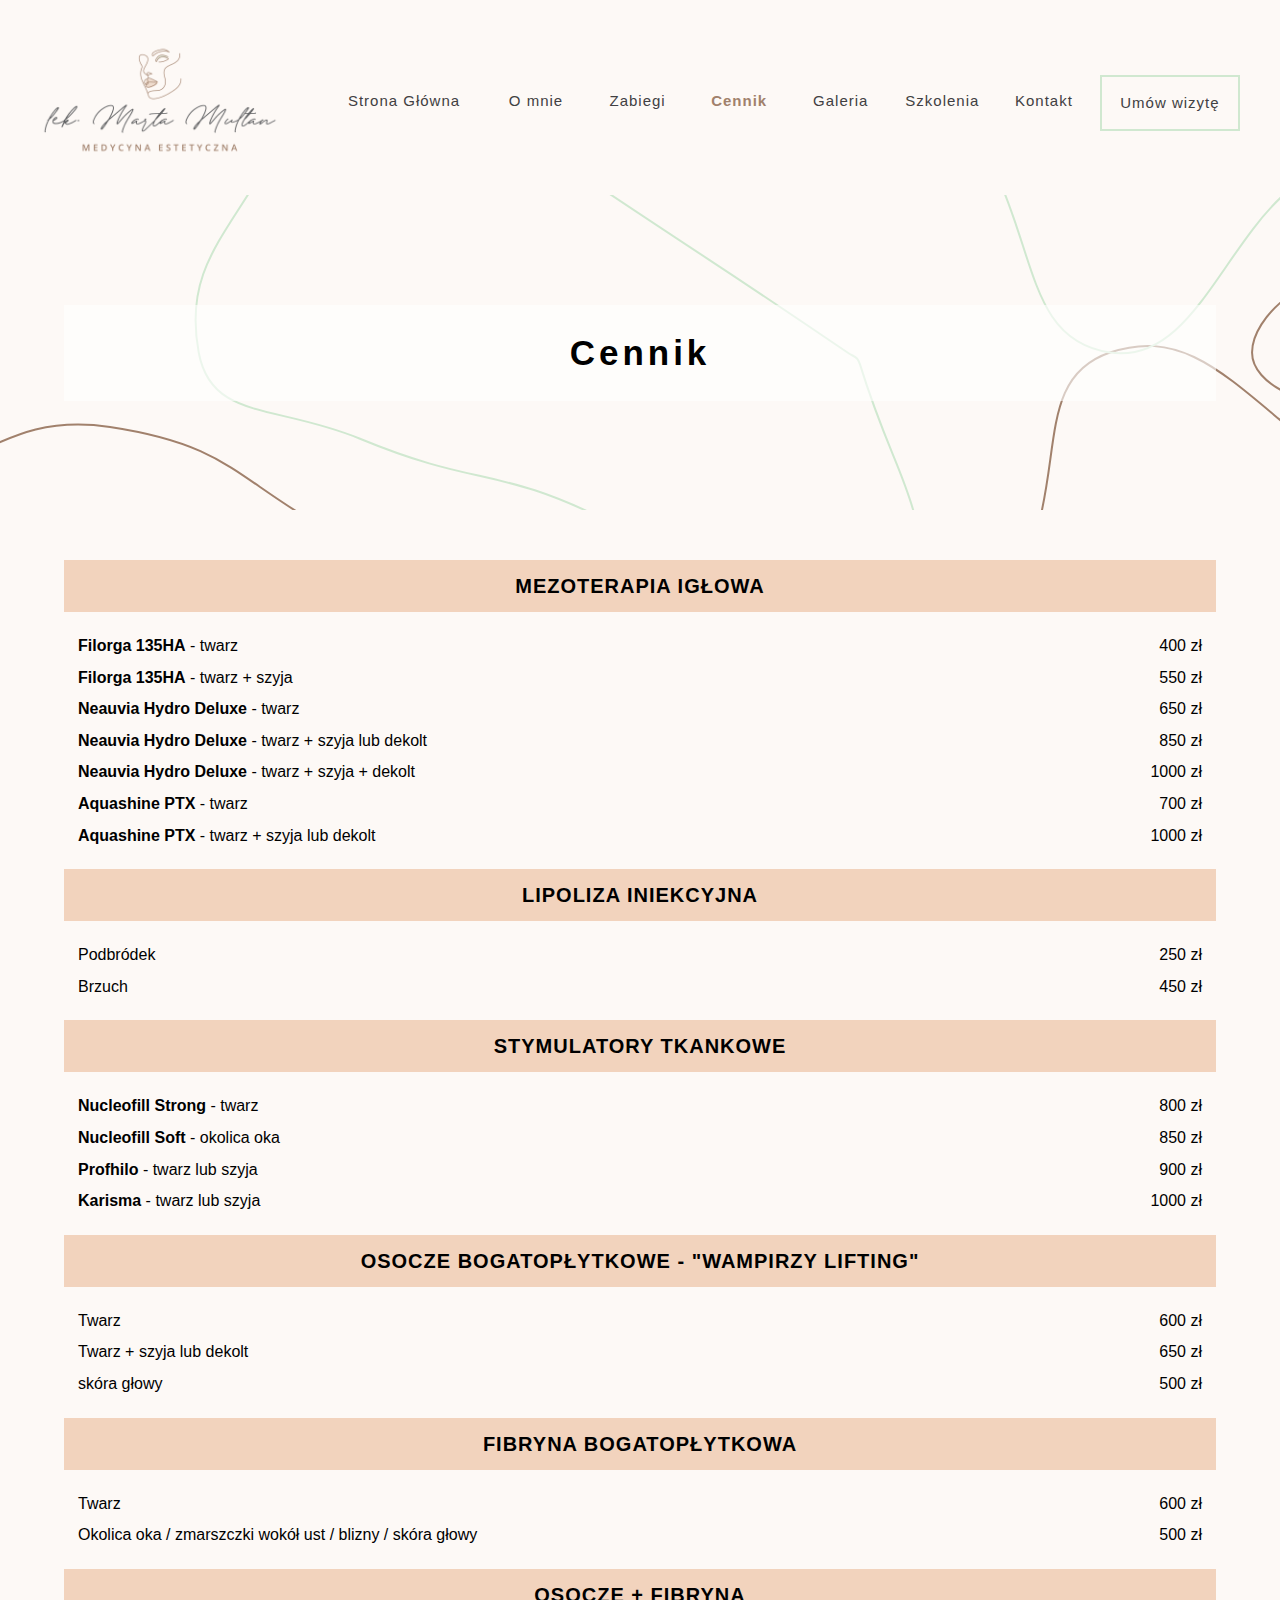
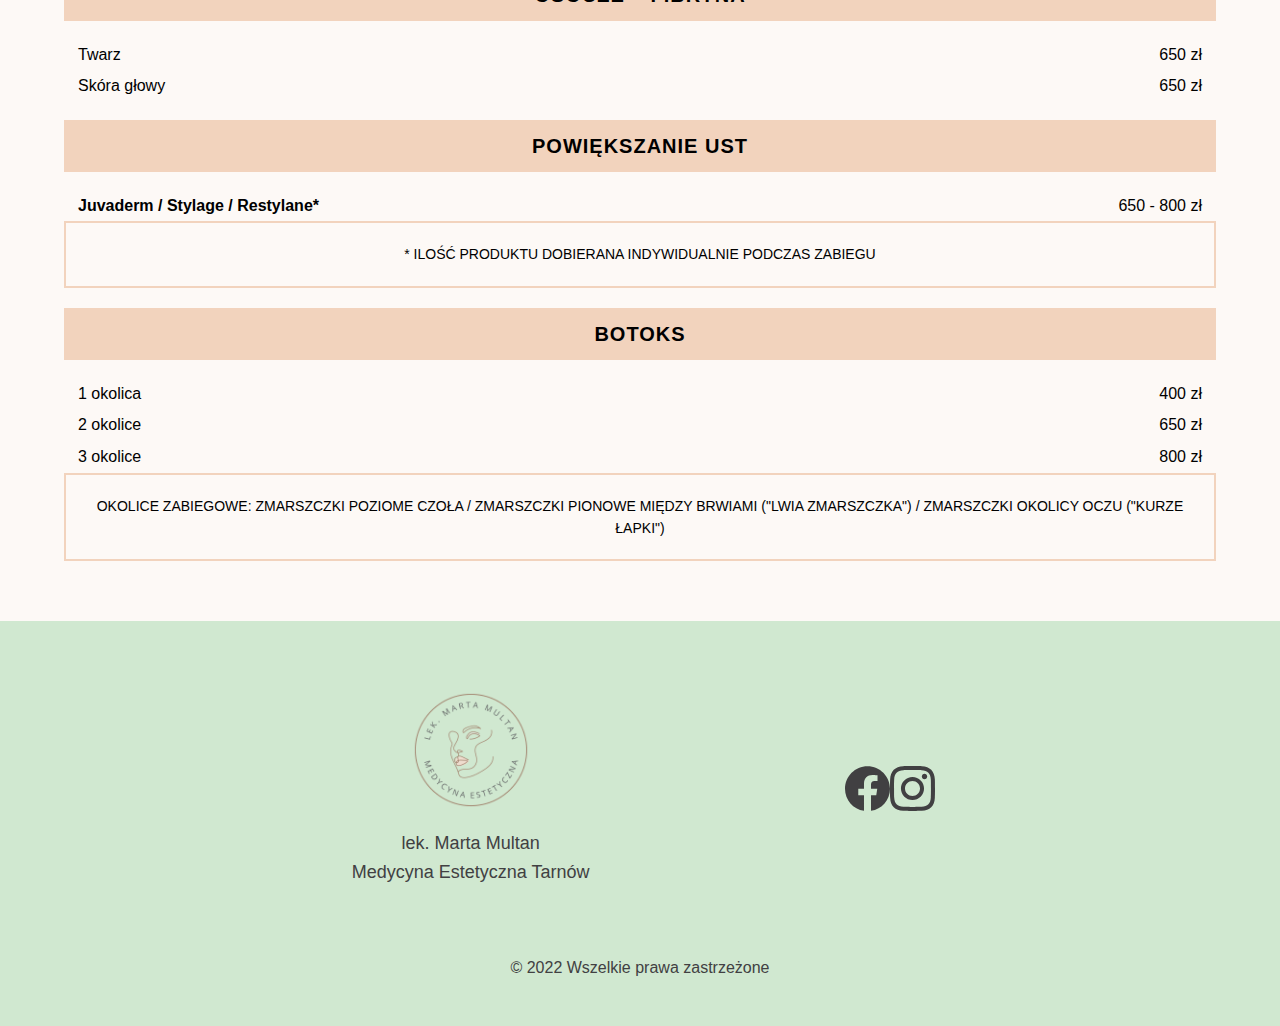
==== commit 81984689: "improvements" ====
--- a/cennik.html
+++ b/cennik.html
@@ -1 +1 @@
-<!DOCTYPE html><html lang="en"><head><meta charset="UTF-8"><meta http-equiv="X-UA-Compatible" content="IE=edge"><meta name="viewport" content="width=device-width,initial-scale=1"><title>Cennik - lek. Marta Lechowicz - Medycyna Estetyczna Tarnów</title><script defer="defer" src="basic.31f551d1543a04f06c01.js"></script><link href="style.css" rel="stylesheet"></head><body><header class="header"><div class="header__mobileMenu"><a href="./index.html" class="header__mobileMenu-logo"><img src="images/main_logof723a4ed158b2cc7f035.png" alt="logo gabinetu lek. Marta Lechowicz Medycyna Estetyczna" class="header__mobileMenu-logo-image"></a><div class="header__mobileMenu-hamburger" id="header-hamburger"><div class="header__mobileMenu-hamburger-bar" id="header-hamburger-bar"></div></div></div><nav class="header__nav"><a href="./index.html" class="header__nav-logo"><img src="images/main_logof723a4ed158b2cc7f035.png" alt="logo gabinetu lek. Marta Lechowicz Medycyna Estetyczna" class="header__nav-logo-image"></a><ul class="header__nav-menu" id="navigation-menu"><li class="header__nav-menu-item header__nav-menu-item--longer"><a href="./index.html" class="header__nav-menu-link">Strona Główna</a></li><li class="header__nav-menu-item"><a href="./index.html#omnie" class="header__nav-menu-link">O mnie</a></li><li class="header__nav-menu-item"><a href="./zabiegi.html" class="header__nav-menu-link">Zabiegi</a></li><li class="header__nav-menu-item"><a href="#" class="header__nav-menu-link header__nav-menu-link--active">Cennik</a></li><li class="header__nav-menu-item"><a href="./galeria.html" class="header__nav-menu-link">Galeria</a></li><li class="header__nav-menu-item"><a href="./szkolenia.html" class="header__nav-menu-link">Szkolenia</a></li><li class="header__nav-menu-item"><a href="./index.html#kontakt" class="header__nav-menu-link">Kontakt</a></li><li class="header__nav-menu-item"><a href="tel:798058156" class="header__nav-menu-link header__nav-menu-link--bookVisit">Umów wizytę</a></li><li class="header__nav-menu-item header__nav-menu-item--socials"><a class="header__nav-menu-item-fb" href="https://www.facebook.com/lekMartaLechowicz" target="_blank"><svg title="Ikona Facebooka" class="header__nav-menu-item-icon header__nav-menu-item-icon--fb" xmlns="http://www.w3.org/2000/svg" viewBox="0 0 24 24"><path d="M24 12.073c0-6.627-5.373-12-12-12s-12 5.373-12 12c0 5.99 4.388 10.954 10.125 11.854v-8.385H7.078v-3.47h3.047V9.43c0-3.007 1.792-4.669 4.533-4.669 1.312 0 2.686.235 2.686.235v2.953H15.83c-1.491 0-1.956.925-1.956 1.874v2.25h3.328l-.532 3.47h-2.796v8.385C19.612 23.027 24 18.062 24 12.073z"/></svg> </a><a class="header__nav-menu-item-ig" href="https://www.instagram.com/lek.martalechowicz/" target="_blank"><svg title="Ikona Instagrama" class="header__nav-menu-item-icon header__nav-menu-item-icon--ig" xmlns="http://www.w3.org/2000/svg" viewBox="0 0 24 24"><radialGradient id="ig-logo-gradient1" r="150%" cx="30%" cy="107%"><stop offset="0%" stop-color="#fdf497"/><stop offset="5%" stop-color="#fdf497"/><stop offset="45%" stop-color="#fd5949"/><stop offset="60%" stop-color="#d6249f"/>s<stop offset="90%" stop-color="#285aeb"/></radialGradient><path d="M12 2.163c3.204 0 3.584.012 4.85.07 3.252.148 4.771 1.691 4.919 4.919.058 1.265.069 1.645.069 4.849 0 3.205-.012 3.584-.069 4.849-.149 3.225-1.664 4.771-4.919 4.919-1.266.058-1.644.07-4.85.07-3.204 0-3.584-.012-4.849-.07-3.26-.149-4.771-1.699-4.919-4.92-.058-1.265-.07-1.644-.07-4.849 0-3.204.013-3.583.07-4.849.149-3.227 1.664-4.771 4.919-4.919 1.266-.057 1.645-.069 4.849-.069zm0-2.163c-3.259 0-3.667.014-4.947.072-4.358.2-6.78 2.618-6.98 6.98-.059 1.281-.073 1.689-.073 4.948 0 3.259.014 3.668.072 4.948.2 4.358 2.618 6.78 6.98 6.98 1.281.058 1.689.072 4.948.072 3.259 0 3.668-.014 4.948-.072 4.354-.2 6.782-2.618 6.979-6.98.059-1.28.073-1.689.073-4.948 0-3.259-.014-3.667-.072-4.947-.196-4.354-2.617-6.78-6.979-6.98-1.281-.059-1.69-.073-4.949-.073zm0 5.838c-3.403 0-6.162 2.759-6.162 6.162s2.759 6.163 6.162 6.163 6.162-2.759 6.162-6.163c0-3.403-2.759-6.162-6.162-6.162zm0 10.162c-2.209 0-4-1.79-4-4 0-2.209 1.791-4 4-4s4 1.791 4 4c0 2.21-1.791 4-4 4zm6.406-11.845c-.796 0-1.441.645-1.441 1.44s.645 1.44 1.441 1.44c.795 0 1.439-.645 1.439-1.44s-.644-1.44-1.439-1.44z"/></svg></a></li></ul></nav></header><section class="pageBanner pageBanner--pricing"><div class="container"><h3 class="pageBanner__title">Cennik</h3></div></section><section class="pricing"><div class="container"><div class="pricing__item"><h4 class="pricing__item-title">Mezoterapia Igłowa</h4><div class="pricing__item-content"><h5 class="pricing__item-subtitle">Filorga NCTF 135 HA</h5><div class="pricing__item-details"><div class="pricing__item-detail"><p class="pricing__item-detail-name">Twarz</p><p class="pricing__item-detail-price">400 zł</p></div><div class="pricing__item-detail"><p class="pricing__item-detail-name">Twarz + szyja lub dekolt</p><p class="pricing__item-detail-price">550 zł</p></div><div class="pricing__item-detail"><p class="pricing__item-detail-name">Twarz + szyja + dekolt</p><p class="pricing__item-detail-price">700 zł</p></div></div><h5 class="pricing__item-subtitle">Neauvia Hydro Deluxe</h5><div class="pricing__item-details"><div class="pricing__item-detail"><p class="pricing__item-detail-name">Twarz</p><p class="pricing__item-detail-price">650 zł</p></div><div class="pricing__item-detail"><p class="pricing__item-detail-name">Twarz + szyja + dekolt</p><p class="pricing__item-detail-price">900 zł</p></div></div><h5 class="pricing__item-subtitle">Aquashine PTX</h5><div class="pricing__item-details"><div class="pricing__item-detail"><p class="pricing__item-detail-name">Twarz</p><p class="pricing__item-detail-price">700 zł</p></div></div><h5 class="pricing__item-subtitle">Dermaheal</h5><div class="pricing__item-details"><div class="pricing__item-detail"><p class="pricing__item-detail-name">Redukcja worków lub cieni pod oczami</p><p class="pricing__item-detail-price">700 zł</p></div></div></div><h4 class="pricing__item-title">Stymulatory tkankowe</h4><div class="pricing__item-content"><div class="pricing__item-details"><div class="pricing__item-detail"><p class="pricing__item-detail-name">Profhilo</p><p class="pricing__item-detail-price">900 zł</p></div></div></div><h4 class="pricing__item-title">Osocze bogatopłytkowe - "wampirzy lifting"</h4><div class="pricing__item-content"><div class="pricing__item-details"><div class="pricing__item-detail"><p class="pricing__item-detail-name">Twarz</p><p class="pricing__item-detail-price">500 zł</p></div><div class="pricing__item-detail"><p class="pricing__item-detail-name">Twarz + szyja lub dekolt</p><p class="pricing__item-detail-price">650 zł</p></div><div class="pricing__item-detail"><p class="pricing__item-detail-name">Twarz + szyja + dekolt</p><p class="pricing__item-detail-price">750 zł</p></div><div class="pricing__item-detail"><p class="pricing__item-detail-name">skóra głowy</p><p class="pricing__item-detail-price">500 zł</p></div></div></div><h4 class="pricing__item-title">Fibryna bogatopłytkowa</h4><div class="pricing__item-content"><div class="pricing__item-details"><div class="pricing__item-detail"><p class="pricing__item-detail-name">Twarz / okolica oka / zmarszczki wokół ust / blizny / skóra głowy</p><p class="pricing__item-detail-price">500 zł</p></div></div></div><h4 class="pricing__item-title">Osocze + fibryna</h4><div class="pricing__item-content"><div class="pricing__item-details"><div class="pricing__item-detail"><p class="pricing__item-detail-name">Twarz</p><p class="pricing__item-detail-price">650 zł</p></div><div class="pricing__item-detail"><p class="pricing__item-detail-name">Skóra głowy</p><p class="pricing__item-detail-price">650 zł</p></div></div></div><h4 class="pricing__item-title">Powiększanie ust</h4><div class="pricing__item-content"><div class="pricing__item-details"><div class="pricing__item-detail"><p class="pricing__item-detail-name pricing__item-detail-name--usta">Juvaderm, Stylage, Restylane*</p><p class="pricing__item-detail-price pricing__item-detail-price--usta">650 - 850 zł</p></div><p class="pricing__item-hint">* ilość produktu dobierana indywidualnie podczas zabiegu</p></div></div><h4 class="pricing__item-title">Botoks</h4><div class="pricing__item-content"><div class="pricing__item-details"><div class="pricing__item-detail"><p class="pricing__item-detail-name">1 okolica</p><p class="pricing__item-detail-price">400 zł</p></div><div class="pricing__item-detail"><p class="pricing__item-detail-name">2 okolice</p><p class="pricing__item-detail-price">650 zł</p></div><div class="pricing__item-detail"><p class="pricing__item-detail-name">3 okolice</p><p class="pricing__item-detail-price">800 zł</p></div><p class="pricing__item-hint">Okolice zabiegowe: zmarszczki poziome czoła / zmarszczki pionowe między brwiami ("Lwia zmarszczka") / zmarszczki okolicy oczu ("kurze łapki")</p></div></div></div></div></section><footer class="footer"><div class="footer__content"><div class="footer__content-signature"><img src="images/logo_footer9e1bc91cd2892e559972.png" alt="logo lek. Marta Lechowicz Medycyna Estetyczna Tarnów" class="footer__content-signature-logo"><p class="footer__content-signature-name">lek. Marta Lechowicz</p><p class="footer__content-signature-profession">Medycyna Estetyczna Tarnów</p></div><div class="footer__content-socials"><a class="footer__content-socials-link" href="https://www.facebook.com/lekMartaLechowicz" target="_blank"><svg title="Ikona Facebooka" class="footer__content-socials-link-icon footer__content-socials-link-icon--fb" xmlns="http://www.w3.org/2000/svg" viewBox="0 0 24 24"><path d="M24 12.073c0-6.627-5.373-12-12-12s-12 5.373-12 12c0 5.99 4.388 10.954 10.125 11.854v-8.385H7.078v-3.47h3.047V9.43c0-3.007 1.792-4.669 4.533-4.669 1.312 0 2.686.235 2.686.235v2.953H15.83c-1.491 0-1.956.925-1.956 1.874v2.25h3.328l-.532 3.47h-2.796v8.385C19.612 23.027 24 18.062 24 12.073z"/></svg> </a><a class="footer__content-socials-link" href="https://www.instagram.com/lek.martalechowicz/" target="_blank"><svg title="footer__socials__link" class="footer__content-socials-link-icon footer__content-socials-link-icon--ig" xmlns="http://www.w3.org/2000/svg" viewBox="0 0 24 24"><radialGradient id="ig-logo-gradient1" r="150%" cx="30%" cy="107%"><stop offset="0%" stop-color="#fdf497"/><stop offset="5%" stop-color="#fdf497"/><stop offset="45%" stop-color="#fd5949"/><stop offset="60%" stop-color="#d6249f"/>s<stop offset="90%" stop-color="#285aeb"/></radialGradient><path d="M12 2.163c3.204 0 3.584.012 4.85.07 3.252.148 4.771 1.691 4.919 4.919.058 1.265.069 1.645.069 4.849 0 3.205-.012 3.584-.069 4.849-.149 3.225-1.664 4.771-4.919 4.919-1.266.058-1.644.07-4.85.07-3.204 0-3.584-.012-4.849-.07-3.26-.149-4.771-1.699-4.919-4.92-.058-1.265-.07-1.644-.07-4.849 0-3.204.013-3.583.07-4.849.149-3.227 1.664-4.771 4.919-4.919 1.266-.057 1.645-.069 4.849-.069zm0-2.163c-3.259 0-3.667.014-4.947.072-4.358.2-6.78 2.618-6.98 6.98-.059 1.281-.073 1.689-.073 4.948 0 3.259.014 3.668.072 4.948.2 4.358 2.618 6.78 6.98 6.98 1.281.058 1.689.072 4.948.072 3.259 0 3.668-.014 4.948-.072 4.354-.2 6.782-2.618 6.979-6.98.059-1.28.073-1.689.073-4.948 0-3.259-.014-3.667-.072-4.947-.196-4.354-2.617-6.78-6.979-6.98-1.281-.059-1.69-.073-4.949-.073zm0 5.838c-3.403 0-6.162 2.759-6.162 6.162s2.759 6.163 6.162 6.163 6.162-2.759 6.162-6.163c0-3.403-2.759-6.162-6.162-6.162zm0 10.162c-2.209 0-4-1.79-4-4 0-2.209 1.791-4 4-4s4 1.791 4 4c0 2.21-1.791 4-4 4zm6.406-11.845c-.796 0-1.441.645-1.441 1.44s.645 1.44 1.441 1.44c.795 0 1.439-.645 1.439-1.44s-.644-1.44-1.439-1.44z"/></svg></a></div></div><p class="footer__clause">&copy; 2022 Wszelkie prawa zastrzeżone</p></footer></body></html>+<!DOCTYPE html><html lang="en"><head><meta charset="UTF-8"><meta http-equiv="X-UA-Compatible" content="IE=edge"><meta name="viewport" content="width=device-width,initial-scale=1"><title>Cennik - lek. Marta Multan - Medycyna Estetyczna Tarnów</title><script defer="defer" src="basic.31f551d1543a04f06c01.js"></script><link href="style.css" rel="stylesheet"></head><body><header class="header"><div class="header__mobileMenu"><a href="./index.html" class="header__mobileMenu-logo"><img src="images/main_logof723a4ed158b2cc7f035.png" alt="logo gabinetu lek. Marta Multan Medycyna Estetyczna" class="header__mobileMenu-logo-image"></a><div class="header__mobileMenu-hamburger" id="header-hamburger"><div class="header__mobileMenu-hamburger-bar" id="header-hamburger-bar"></div></div></div><nav class="header__nav"><a href="./index.html" class="header__nav-logo"><img src="images/main_logof723a4ed158b2cc7f035.png" alt="logo gabinetu lek. Marta Multan Medycyna Estetyczna" class="header__nav-logo-image"></a><ul class="header__nav-menu" id="navigation-menu"><div class="header__nav-menu-container"><li class="header__nav-menu-item header__nav-menu-item--longer"><a href="./index.html" class="header__nav-menu-link">Strona Główna</a></li><li class="header__nav-menu-item"><a href="./index.html#omnie" class="header__nav-menu-link">O mnie</a></li><li class="header__nav-menu-item"><a href="./zabiegi.html" class="header__nav-menu-link">Zabiegi</a></li><li class="header__nav-menu-item"><a href="#" class="header__nav-menu-link header__nav-menu-link--active">Cennik</a></li><li class="header__nav-menu-item"><a href="./galeria.html" class="header__nav-menu-link">Galeria</a></li><li class="header__nav-menu-item"><a href="./szkolenia.html" class="header__nav-menu-link">Szkolenia</a></li><li class="header__nav-menu-item"><a href="./index.html#kontakt" class="header__nav-menu-link">Kontakt</a></li><li class="header__nav-menu-item"><a href="tel:798058156" class="header__nav-menu-link header__nav-menu-link--bookVisit">Umów wizytę</a></li><li class="header__nav-menu-item header__nav-menu-item--socials"><a class="header__nav-menu-item-fb" href="https://www.facebook.com/lekMartaMultan" target="_blank"><svg title="Ikona Facebooka" class="header__nav-menu-item-icon header__nav-menu-item-icon--fb" xmlns="http://www.w3.org/2000/svg" viewBox="0 0 24 24"><path d="M24 12.073c0-6.627-5.373-12-12-12s-12 5.373-12 12c0 5.99 4.388 10.954 10.125 11.854v-8.385H7.078v-3.47h3.047V9.43c0-3.007 1.792-4.669 4.533-4.669 1.312 0 2.686.235 2.686.235v2.953H15.83c-1.491 0-1.956.925-1.956 1.874v2.25h3.328l-.532 3.47h-2.796v8.385C19.612 23.027 24 18.062 24 12.073z"/></svg> </a><a class="header__nav-menu-item-ig" href="https://www.instagram.com/lek.martamultan/" target="_blank"><svg title="Ikona Instagrama" class="header__nav-menu-item-icon header__nav-menu-item-icon--ig" xmlns="http://www.w3.org/2000/svg" viewBox="0 0 24 24"><radialGradient id="ig-logo-gradient1" r="150%" cx="30%" cy="107%"><stop offset="0%" stop-color="#fdf497"/><stop offset="5%" stop-color="#fdf497"/><stop offset="45%" stop-color="#fd5949"/><stop offset="60%" stop-color="#d6249f"/>s<stop offset="90%" stop-color="#285aeb"/></radialGradient><path d="M12 2.163c3.204 0 3.584.012 4.85.07 3.252.148 4.771 1.691 4.919 4.919.058 1.265.069 1.645.069 4.849 0 3.205-.012 3.584-.069 4.849-.149 3.225-1.664 4.771-4.919 4.919-1.266.058-1.644.07-4.85.07-3.204 0-3.584-.012-4.849-.07-3.26-.149-4.771-1.699-4.919-4.92-.058-1.265-.07-1.644-.07-4.849 0-3.204.013-3.583.07-4.849.149-3.227 1.664-4.771 4.919-4.919 1.266-.057 1.645-.069 4.849-.069zm0-2.163c-3.259 0-3.667.014-4.947.072-4.358.2-6.78 2.618-6.98 6.98-.059 1.281-.073 1.689-.073 4.948 0 3.259.014 3.668.072 4.948.2 4.358 2.618 6.78 6.98 6.98 1.281.058 1.689.072 4.948.072 3.259 0 3.668-.014 4.948-.072 4.354-.2 6.782-2.618 6.979-6.98.059-1.28.073-1.689.073-4.948 0-3.259-.014-3.667-.072-4.947-.196-4.354-2.617-6.78-6.979-6.98-1.281-.059-1.69-.073-4.949-.073zm0 5.838c-3.403 0-6.162 2.759-6.162 6.162s2.759 6.163 6.162 6.163 6.162-2.759 6.162-6.163c0-3.403-2.759-6.162-6.162-6.162zm0 10.162c-2.209 0-4-1.79-4-4 0-2.209 1.791-4 4-4s4 1.791 4 4c0 2.21-1.791 4-4 4zm6.406-11.845c-.796 0-1.441.645-1.441 1.44s.645 1.44 1.441 1.44c.795 0 1.439-.645 1.439-1.44s-.644-1.44-1.439-1.44z"/></svg></a></li></div></ul></nav></header><section class="pageBanner"><div class="container"><h3 class="pageBanner__title">Cennik</h3></div></section><section class="pricing"><div class="container"><div class="pricing__item"><h4 class="pricing__item-title">Mezoterapia Igłowa</h4><div class="pricing__item-content"><div class="pricing__item-details"><div class="pricing__item-detail"><p class="pricing__item-detail-name"><span class="pricing__item-detail-product">Filorga 135HA</span> - twarz</p><p class="pricing__item-detail-price">400 zł</p></div><div class="pricing__item-detail"><p class="pricing__item-detail-name"><span class="pricing__item-detail-product">Filorga 135HA</span> - twarz + szyja</p><p class="pricing__item-detail-price">550 zł</p></div></div><div class="pricing__item-details"><div class="pricing__item-detail"><p class="pricing__item-detail-name"><span class="pricing__item-detail-product">Neauvia Hydro Deluxe</span> - twarz</p><p class="pricing__item-detail-price">650 zł</p></div><div class="pricing__item-detail"><p class="pricing__item-detail-name"><span class="pricing__item-detail-product">Neauvia Hydro Deluxe</span> - twarz + szyja lub dekolt</p><p class="pricing__item-detail-price">850 zł</p></div><div class="pricing__item-detail"><p class="pricing__item-detail-name"><span class="pricing__item-detail-product">Neauvia Hydro Deluxe</span> - twarz + szyja + dekolt</p><p class="pricing__item-detail-price">1000 zł</p></div></div><div class="pricing__item-details"><div class="pricing__item-detail"><p class="pricing__item-detail-name"><span class="pricing__item-detail-product">Aquashine PTX</span> - twarz</p><p class="pricing__item-detail-price">700 zł</p></div><div class="pricing__item-detail"><p class="pricing__item-detail-name"><span class="pricing__item-detail-product">Aquashine PTX</span> - twarz + szyja lub dekolt</p><p class="pricing__item-detail-price">1000 zł</p></div></div></div><h4 class="pricing__item-title">Lipoliza iniekcyjna</h4><div class="pricing__item-content"><div class="pricing__item-details"><div class="pricing__item-detail"><p class="pricing__item-detail-name">Podbródek</p><p class="pricing__item-detail-price">250 zł</p></div><div class="pricing__item-detail"><p class="pricing__item-detail-name">Brzuch</p><p class="pricing__item-detail-price">450 zł</p></div></div></div><h4 class="pricing__item-title">Stymulatory tkankowe</h4><div class="pricing__item-content"><div class="pricing__item-details"><div class="pricing__item-details"><div class="pricing__item-detail"><p class="pricing__item-detail-name"><span class="pricing__item-detail-product">Nucleofill Strong</span> - twarz</p><p class="pricing__item-detail-price">800 zł</p></div></div><div class="pricing__item-details"><div class="pricing__item-detail"><p class="pricing__item-detail-name"><span class="pricing__item-detail-product">Nucleofill Soft</span> - okolica oka</p><p class="pricing__item-detail-price">850 zł</p></div></div><div class="pricing__item-detail"><p class="pricing__item-detail-name"><span class="pricing__item-detail-product">Profhilo</span> - twarz lub szyja</p><p class="pricing__item-detail-price">900 zł</p></div><div class="pricing__item-detail"><p class="pricing__item-detail-name"><span class="pricing__item-detail-product">Karisma</span> - twarz lub szyja</p><p class="pricing__item-detail-price">1000 zł</p></div></div></div><h4 class="pricing__item-title">Osocze bogatopłytkowe - "wampirzy lifting"</h4><div class="pricing__item-content"><div class="pricing__item-details"><div class="pricing__item-detail"><p class="pricing__item-detail-name">Twarz</p><p class="pricing__item-detail-price">600 zł</p></div><div class="pricing__item-detail"><p class="pricing__item-detail-name">Twarz + szyja lub dekolt</p><p class="pricing__item-detail-price">650 zł</p></div><div class="pricing__item-detail"><p class="pricing__item-detail-name">skóra głowy</p><p class="pricing__item-detail-price">500 zł</p></div></div></div><h4 class="pricing__item-title">Fibryna bogatopłytkowa</h4><div class="pricing__item-content"><div class="pricing__item-details"><div class="pricing__item-detail"><p class="pricing__item-detail-name">Twarz</p><p class="pricing__item-detail-price">600 zł</p></div><div class="pricing__item-detail"><p class="pricing__item-detail-name">Okolica oka / zmarszczki wokół ust / blizny / skóra głowy</p><p class="pricing__item-detail-price">500 zł</p></div></div></div><h4 class="pricing__item-title">Osocze + fibryna</h4><div class="pricing__item-content"><div class="pricing__item-details"><div class="pricing__item-detail"><p class="pricing__item-detail-name">Twarz</p><p class="pricing__item-detail-price">650 zł</p></div><div class="pricing__item-detail"><p class="pricing__item-detail-name">Skóra głowy</p><p class="pricing__item-detail-price">650 zł</p></div></div></div><h4 class="pricing__item-title">Powiększanie ust</h4><div class="pricing__item-content"><div class="pricing__item-details"><div class="pricing__item-detail"><p class="pricing__item-detail-name"><span class="pricing__item-detail-product">Juvaderm / Stylage / Restylane*</span></p><p class="pricing__item-detail-price pricing__item-detail-price--usta">650 - 800 zł</p></div><p class="pricing__item-hint">* ilość produktu dobierana indywidualnie podczas zabiegu</p></div></div><h4 class="pricing__item-title">Botoks</h4><div class="pricing__item-content"><div class="pricing__item-details"><div class="pricing__item-detail"><p class="pricing__item-detail-name">1 okolica</p><p class="pricing__item-detail-price">400 zł</p></div><div class="pricing__item-detail"><p class="pricing__item-detail-name">2 okolice</p><p class="pricing__item-detail-price">650 zł</p></div><div class="pricing__item-detail"><p class="pricing__item-detail-name">3 okolice</p><p class="pricing__item-detail-price">800 zł</p></div><p class="pricing__item-hint">Okolice zabiegowe: zmarszczki poziome czoła / zmarszczki pionowe między brwiami ("Lwia zmarszczka") / zmarszczki okolicy oczu ("kurze łapki")</p></div></div></div></div></section><footer class="footer"><div class="footer__content"><div class="footer__content-signature"><img src="images/logo_footer9e1bc91cd2892e559972.png" alt="logo lek. Marta Multan Medycyna Estetyczna Tarnów" class="footer__content-signature-logo"><p class="footer__content-signature-name">lek. Marta Multan</p><p class="footer__content-signature-profession">Medycyna Estetyczna Tarnów</p></div><div class="footer__content-socials"><a class="footer__content-socials-link" href="https://www.facebook.com/lekMartaMultan" target="_blank"><svg title="Ikona Facebooka" class="footer__content-socials-link-icon footer__content-socials-link-icon--fb" xmlns="http://www.w3.org/2000/svg" viewBox="0 0 24 24"><path d="M24 12.073c0-6.627-5.373-12-12-12s-12 5.373-12 12c0 5.99 4.388 10.954 10.125 11.854v-8.385H7.078v-3.47h3.047V9.43c0-3.007 1.792-4.669 4.533-4.669 1.312 0 2.686.235 2.686.235v2.953H15.83c-1.491 0-1.956.925-1.956 1.874v2.25h3.328l-.532 3.47h-2.796v8.385C19.612 23.027 24 18.062 24 12.073z"/></svg> </a><a class="footer__content-socials-link" href="https://www.instagram.com/lek.martamultan/" target="_blank"><svg title="footer__socials__link" class="footer__content-socials-link-icon footer__content-socials-link-icon--ig" xmlns="http://www.w3.org/2000/svg" viewBox="0 0 24 24"><radialGradient id="ig-logo-gradient1" r="150%" cx="30%" cy="107%"><stop offset="0%" stop-color="#fdf497"/><stop offset="5%" stop-color="#fdf497"/><stop offset="45%" stop-color="#fd5949"/><stop offset="60%" stop-color="#d6249f"/>s<stop offset="90%" stop-color="#285aeb"/></radialGradient><path d="M12 2.163c3.204 0 3.584.012 4.85.07 3.252.148 4.771 1.691 4.919 4.919.058 1.265.069 1.645.069 4.849 0 3.205-.012 3.584-.069 4.849-.149 3.225-1.664 4.771-4.919 4.919-1.266.058-1.644.07-4.85.07-3.204 0-3.584-.012-4.849-.07-3.26-.149-4.771-1.699-4.919-4.92-.058-1.265-.07-1.644-.07-4.849 0-3.204.013-3.583.07-4.849.149-3.227 1.664-4.771 4.919-4.919 1.266-.057 1.645-.069 4.849-.069zm0-2.163c-3.259 0-3.667.014-4.947.072-4.358.2-6.78 2.618-6.98 6.98-.059 1.281-.073 1.689-.073 4.948 0 3.259.014 3.668.072 4.948.2 4.358 2.618 6.78 6.98 6.98 1.281.058 1.689.072 4.948.072 3.259 0 3.668-.014 4.948-.072 4.354-.2 6.782-2.618 6.979-6.98.059-1.28.073-1.689.073-4.948 0-3.259-.014-3.667-.072-4.947-.196-4.354-2.617-6.78-6.979-6.98-1.281-.059-1.69-.073-4.949-.073zm0 5.838c-3.403 0-6.162 2.759-6.162 6.162s2.759 6.163 6.162 6.163 6.162-2.759 6.162-6.163c0-3.403-2.759-6.162-6.162-6.162zm0 10.162c-2.209 0-4-1.79-4-4 0-2.209 1.791-4 4-4s4 1.791 4 4c0 2.21-1.791 4-4 4zm6.406-11.845c-.796 0-1.441.645-1.441 1.44s.645 1.44 1.441 1.44c.795 0 1.439-.645 1.439-1.44s-.644-1.44-1.439-1.44z"/></svg></a></div></div><p class="footer__clause">&copy; 2022 Wszelkie prawa zastrzeżone</p></footer></body></html>--- a/style.css
+++ b/style.css
@@ -1 +1 @@
-/*! normalize.scss v0.1.0 | MIT License | based on git.io/normalize */html{font-family:sans-serif;-ms-text-size-adjust:100%;-webkit-text-size-adjust:100%}body{margin:0}article,aside,details,figcaption,figure,footer,header,hgroup,main,menu,nav,section,summary{display:block}audio,canvas,progress,video{display:inline-block;vertical-align:baseline}audio:not([controls]){display:none;height:0}[hidden],template{display:none}a{background-color:transparent}a:active,a:hover{outline:0}abbr[title]{border-bottom:1px dotted}b,strong{font-weight:bold}dfn{font-style:italic}h1{font-size:2em;margin:.67em 0}mark{background:#ff0;color:#000}small{font-size:80%}sub,sup{font-size:75%;line-height:0;position:relative;vertical-align:baseline}sup{top:-0.5em}sub{bottom:-0.25em}img{border:0}svg:not(:root){overflow:hidden}figure{margin:1em 40px}hr{-webkit-box-sizing:content-box;box-sizing:content-box;height:0}pre{overflow:auto}code,kbd,pre,samp{font-family:monospace,monospace;font-size:1em}button,input,optgroup,select,textarea{color:inherit;font:inherit;margin:0}button{overflow:visible}button,select{text-transform:none}button,html input[type=button],input[type=reset],input[type=submit]{-webkit-appearance:button;cursor:pointer}button[disabled],html input[disabled]{cursor:default}button::-moz-focus-inner,input::-moz-focus-inner{border:0;padding:0}input{line-height:normal}input[type=checkbox],input[type=radio]{-webkit-box-sizing:border-box;box-sizing:border-box;padding:0}input[type=number]::-webkit-inner-spin-button,input[type=number]::-webkit-outer-spin-button{height:auto}input[type=search]{-webkit-appearance:textfield;-webkit-box-sizing:content-box;box-sizing:content-box}input[type=search]::-webkit-search-cancel-button,input[type=search]::-webkit-search-decoration{-webkit-appearance:none}fieldset{border:1px solid silver;margin:0 2px;padding:.35em .625em .75em}legend{border:0;padding:0}textarea{overflow:auto}optgroup{font-weight:bold}table{border-collapse:collapse;border-spacing:0}td,th{padding:0}*{margin:0;padding:0;-webkit-box-sizing:border-box;box-sizing:border-box}html{scroll-behavior:smooth;font-size:10px}body{font-family:"Lato",sans-serif;line-height:1.6;background:#f6f3f3;scroll-behavior:smooth}a{text-decoration:none;color:#414042}ul{list-style:none;padding:0}img{width:100%}section{padding:2rem 0;margin-bottom:2rem}.container{width:90%;max-width:1200px;margin:0 auto;overflow:hidden}body{background-color:#fdf9f6}.btn{display:inline-block;padding:.8rem 2rem;border:none;cursor:pointer;text-transform:uppercase;font-weight:bold;-webkit-transition:background .3s;-o-transition:background .3s;transition:background .3s}.btn--main{color:#414042;background:#a1816c}.btn--main:hover{background:#fdf9f6}.btn--light{color:#414042;background:#f2d3bd}.btn--light:hover{background:#fdf9f6}.btn--dark{color:#f2d3bd;background:#cc7f4b}.btn--dark:hover{background:#f2d3bd}.text-lead{font-size:2rem;margin:1rem 0 2rem}.section-title{font-size:2.7rem;letter-spacing:2px;display:block;padding-bottom:.5rem;margin-bottom:1rem;text-align:center;font-weight:bold}.text-center{text-align:center}.item-center{position:absolute;top:50%;left:50%;-webkit-transform:translate(-50%, -50%);-ms-transform:translate(-50%, -50%);transform:translate(-50%, -50%)}.bottom-line{display:block;width:3rem;height:3px;margin:2rem auto;background-color:#a1816c}.emphasise{font-weight:bold;color:#a1816c}.bg{padding:1rem 2rem}.bg--light{background:#fdf9f6;color:set-text-color(#fdf9f6)}.bg--medium{background:#f2d3bd;color:set-text-color(#f2d3bd)}.bg--dark{background:#a1816c;color:set-text-color(#a1816c)}.bg--main{background:#d0e8d0;color:set-text-color(#d0e8d0)}.py-1{padding:1rem 0}.py-2{padding:2rem 0}.py-3{padding:3rem 0}.py-4{padding:4rem 0}.px-1{padding:0 1rem}.px-2{padding:0 2rem}.px-3{padding:0 3rem}.px-4{padding:0 4rem}.my-1{margin:1rem 0}.my-2{margin:2rem 0}.my-3{margin:3rem 0}.my-4{margin:4rem 0}@media only screen and (min-width: 1024px)and (min-height: 400px){.section-title{font-size:3.5rem}}.header{color:#414042;max-width:1600px;margin:0 auto}.header__mobileMenu{width:85%;max-width:750px;margin:3rem auto 0}.header__mobileMenu-logo{display:block;width:65%;max-width:300px}.header__mobileMenu-logo-image{width:100%}.header__mobileMenu-hamburger{position:fixed;top:5.5rem;right:3rem;display:-webkit-box;display:-ms-flexbox;display:flex;-webkit-box-pack:center;-ms-flex-pack:center;justify-content:center;-webkit-box-align:center;-ms-flex-align:center;align-items:center;width:60px;height:60px;cursor:pointer;-webkit-transition:all .5s ease-in-out;-o-transition:all .5s ease-in-out;transition:all .5s ease-in-out;z-index:5}.header__mobileMenu-hamburger-bar{width:60px;height:8px;background-color:#a1816c;border-radius:5px;-webkit-transition:all .5s ease-in-out;-o-transition:all .5s ease-in-out;transition:all .5s ease-in-out}.header__mobileMenu-hamburger-bar::before,.header__mobileMenu-hamburger-bar::after{content:"";position:absolute;width:60px;border-radius:5px;height:8px;background-color:#a1816c;-webkit-transition:all .5s ease-in-out;-o-transition:all .5s ease-in-out;transition:all .5s ease-in-out}.header__mobileMenu-hamburger-bar::before{-webkit-transform:translateY(-18px);-ms-transform:translateY(-18px);transform:translateY(-18px)}.header__mobileMenu-hamburger-bar::after{-webkit-transform:translateY(18px);-ms-transform:translateY(18px);transform:translateY(18px)}.header__mobileMenu-hamburger-bar.js-menu-open{-webkit-transform:translateX(-50px);-ms-transform:translateX(-50px);transform:translateX(-50px);background-color:transparent}.header__mobileMenu-hamburger-bar.js-menu-open::before{background-color:#fdf9f6;-webkit-transform:rotate(45deg) translate(35px, -35px);-ms-transform:rotate(45deg) translate(35px, -35px);transform:rotate(45deg) translate(35px, -35px)}.header__mobileMenu-hamburger-bar.js-menu-open::after{background-color:#fdf9f6;-webkit-transform:rotate(-45deg) translate(35px, 35px);-ms-transform:rotate(-45deg) translate(35px, 35px);transform:rotate(-45deg) translate(35px, 35px)}.header__nav{padding-top:2rem;position:relative}.header__nav-logo{display:none}.header__nav-menu{position:fixed;top:0;right:0;bottom:0;left:0;z-index:4;background-color:#a1816c;display:-webkit-box;display:-ms-flexbox;display:flex;-webkit-box-orient:vertical;-webkit-box-direction:normal;-ms-flex-direction:column;flex-direction:column;-webkit-box-pack:center;-ms-flex-pack:center;justify-content:center;-webkit-box-align:center;-ms-flex-align:center;align-items:center;color:#414042;-webkit-clip-path:circle(100px at 115% -15%);clip-path:circle(100px at 115% -15%);-webkit-transition:all 1s ease-in-out;-o-transition:all 1s ease-in-out;transition:all 1s ease-in-out}.header__nav-menu.js-menu-open{-webkit-clip-path:circle(1800px at 90% -15%);clip-path:circle(1800px at 90% -15%)}.header__nav-menu-item{margin-bottom:3.5rem;opacity:0}.header__nav-menu-item.js-fade-in{opacity:1}.header__nav-menu-item--socials{width:30%;display:-webkit-box;display:-ms-flexbox;display:flex;-ms-flex-pack:distribute;justify-content:space-around;-webkit-box-align:center;-ms-flex-align:center;align-items:center;margin-bottom:0}.header__nav-menu-item-icon{fill:#d0e8d0;width:40px;height:40px;margin:0;padding:0;-webkit-transition:.3s linear;-o-transition:.3s linear;transition:.3s linear}.header__nav-menu-item-icon--fb:hover{fill:#4267b2}.header__nav-menu-item-icon--ig:hover{fill:url(#ig-logo-gradient1)}.header__nav-menu-item:nth-child(1){-webkit-transition:all .5s ease .4s;-o-transition:all .5s ease .4s;transition:all .5s ease .4s}.header__nav-menu-item:nth-child(2){-webkit-transition:all .5s ease .5s;-o-transition:all .5s ease .5s;transition:all .5s ease .5s}.header__nav-menu-item:nth-child(3){-webkit-transition:all .5s ease .6s;-o-transition:all .5s ease .6s;transition:all .5s ease .6s}.header__nav-menu-item:nth-child(4){-webkit-transition:all .5s ease .7s;-o-transition:all .5s ease .7s;transition:all .5s ease .7s}.header__nav-menu-item:nth-child(5){-webkit-transition:all .5s ease .8s;-o-transition:all .5s ease .8s;transition:all .5s ease .8s}.header__nav-menu-item:nth-child(6){-webkit-transition:all .5s ease .9s;-o-transition:all .5s ease .9s;transition:all .5s ease .9s}.header__nav-menu-item:nth-child(7){-webkit-transition:all .5s ease 1s;-o-transition:all .5s ease 1s;transition:all .5s ease 1s}.header__nav-menu-item:nth-child(8){-webkit-transition:all .5s ease 1.2s;-o-transition:all .5s ease 1.2s;transition:all .5s ease 1.2s}.header__nav-menu-item:nth-child(9){-webkit-transition:all .5s ease 1.4s;-o-transition:all .5s ease 1.4s;transition:all .5s ease 1.4s}.header__nav-menu-link{font-size:1.6rem;-webkit-transition:all .3s ease-in-out;-o-transition:all .3s ease-in-out;transition:all .3s ease-in-out}.header__nav-menu-link:hover,.header__nav-menu-link--active{color:#fdf9f6;font-weight:bold}.header__nav-menu-link--bookVisit{-webkit-box-sizing:border-box;box-sizing:border-box;padding:14px 5px;border:2px solid #d0e8d0;-webkit-transition:all .3s ease-in-out;-o-transition:all .3s ease-in-out;transition:all .3s ease-in-out}.header__nav-menu-link--bookVisit:hover,.header__nav-menu-link--bookVisit--active{color:#a1816c;font-weight:bold;background-color:#d0e8d0}@media only screen and (min-width: 768px)and (min-height: 400px){.header__mobileMenu-logo{display:block;width:45%}.header__mobileMenu-hamburger{top:7rem;right:7rem}.header__nav-menu-item{margin-bottom:3.5rem;opacity:0}.header__nav-menu-item.js-fade-in{opacity:1}.header__nav-menu-item--socials{width:20%;display:-webkit-box;display:-ms-flexbox;display:flex;-ms-flex-pack:distribute;justify-content:space-around;-webkit-box-align:center;-ms-flex-align:center;align-items:center;margin-bottom:0}.header__nav-menu-item-icon{width:50px;height:50px}.header__nav-menu-link{font-size:2.4rem}}@media only screen and (min-width: 1024px)and (min-height: 400px){.header__mobileMenu{display:none}.header__nav{display:-webkit-box;display:-ms-flexbox;display:flex;-webkit-box-orient:horizontal;-webkit-box-direction:normal;-ms-flex-direction:row;flex-direction:row;-ms-flex-wrap:nowrap;flex-wrap:nowrap;-webkit-box-pack:justify;-ms-flex-pack:justify;justify-content:space-between;-webkit-box-align:center;-ms-flex-align:center;align-items:center;max-width:1600px;padding:4rem 4rem 0}.header__nav-logo{display:block;width:20%}.header__nav-menu{position:static;-webkit-box-orient:horizontal;-webkit-box-direction:normal;-ms-flex-direction:row;flex-direction:row;-webkit-box-pack:justify;-ms-flex-pack:justify;justify-content:space-between;width:77%;-webkit-clip-path:none;clip-path:none;background-color:transparent;-webkit-transition:none;-o-transition:none;transition:none}.header__nav-menu-item{min-width:10%;opacity:1;text-align:center;margin-bottom:0}.header__nav-menu-item--longer{min-width:14.2857142857%}.header__nav-menu-item--socials{display:none}.header__nav-menu-link{display:inline-block;text-align:center;font-size:1.4rem}.header__nav-menu-link::after{content:"";display:block;width:0;height:3px;background-color:#a1816c;margin:auto}.header__nav-menu-link:hover::after{width:100%;-webkit-transition:all .3s ease-in-out;-o-transition:all .3s ease-in-out;transition:all .3s ease-in-out}.header__nav-menu-link:hover,.header__nav-menu-link--active{color:#a1816c;font-weight:bold}.header__nav-menu-link--bookVisit{width:140px}.header__nav-menu-link--bookVisit::after{display:none}.header__nav-menu-link--bookVisit:hover,.header__nav-menu-link--bookVisit--active{color:#a1816c;font-weight:bold;border-color:#d0e8d0;background-color:#d0e8d0}}@media only screen and (min-width: 1200px)and (min-height: 400px){.header__nav-logo{width:20%;max-width:270px}.header__nav-menu{width:76%}.header__nav-menu-item{min-width:10%}.header__nav-menu-item--longer{min-width:16.6666666667%}.header__nav-menu-link{letter-spacing:1px;font-size:1.5rem}}@media only screen and (min-width: 1450px)and (min-height: 400px){.header__nav{-ms-flex-pack:distribute;justify-content:space-around}.header__nav-menu{-webkit-box-pack:space-evenly;-ms-flex-pack:space-evenly;justify-content:space-evenly;width:75%}.header__nav-menu-link--bookVisit{min-width:170px;padding:14px 18px}}.swiper{height:100%;max-height:70vh}.swiper .swiper-button-prev,.swiper .swiper-button-next{color:#a1816c;-webkit-transform:scale(1);-ms-transform:scale(1);transform:scale(1);font-weight:bolder;-webkit-transition:.2s linear;-o-transition:.2s linear;transition:.2s linear}.swiper .swiper-button-prev:hover,.swiper .swiper-button-next:hover{-webkit-transform:scale(1.2);-ms-transform:scale(1.2);transform:scale(1.2)}.swiper .swiper-pagination-bullet{background-color:#a1816c;-webkit-transform:scale(1.4);-ms-transform:scale(1.4);transform:scale(1.4);-webkit-transition:.2s linear;-o-transition:.2s linear;transition:.2s linear}.swiper .swiper-pagination-bullet:hover{-webkit-transform:scale(1.7);-ms-transform:scale(1.7);transform:scale(1.7)}.header__slider{width:95%;max-width:1500px;margin:0 auto;overflow:hidden;border-radius:5px}.header__slider-slide{position:relative;width:100%;height:100%}.header__slider-slide-image{min-height:400px;-o-object-fit:cover;object-fit:cover;border-radius:5px}.header__slider-slide-info{position:absolute;top:20px;z-index:2;padding:15px 30px;color:#414042}.header__slider-slide-title{font-size:2rem;font-weight:bolder;text-transform:uppercase;letter-spacing:1px}.header__slider-slide-desc{font-size:1.4rem;background-color:rgba(255,255,255,.6);padding:10px;border-radius:5px}@media only screen and (min-width: 250px)and (min-height: 400px){.header__slider-slide-info{top:0px}.header__slider-slide-title{letter-spacing:2px;font-size:3rem}.header__slider-slide-desc{font-size:1.6rem}}@media only screen and (min-width: 400px)and (min-height: 400px){.header__slider-slide-info{top:30px}.header__slider-slide-desc{font-size:1.8rem}}@media only screen and (min-width: 768px)and (min-height: 400px){.header__slider-slide-info{width:75%}.header__slider-slide-desc{font-size:2rem}}@media only screen and (min-width: 1024px)and (min-height: 400px){.header__slider{margin-top:3rem;height:70vh}.header__slider-slide-info{left:5%;width:75%}.header__slider-slide-title{font-size:3rem;margin-bottom:2rem}.header__slider-slide-desc{font-size:2rem}}@media only screen and (min-width: 1200px)and (min-height: 400px){.header__slider-slide-info{top:50px;left:50px}.header__slider-slide-title{font-size:3.5rem;margin-bottom:2rem}.header__slider-slide-desc{font-size:2.2rem}}@media only screen and (min-width: 1450px)and (min-height: 400px){.header__slider-slide-title{font-size:4rem}.header__slider-slide-desc{font-size:2.4rem}}.treatments{display:-webkit-box;display:-ms-flexbox;display:flex;-webkit-box-orient:horizontal;-webkit-box-direction:normal;-ms-flex-direction:row;flex-direction:row;-ms-flex-wrap:wrap;flex-wrap:wrap;-webkit-box-align:center;-ms-flex-align:center;align-items:center;-webkit-box-pack:center;-ms-flex-pack:center;justify-content:center;width:95%;max-width:1200px;margin:0 auto;padding:2rem 0}.treatments__card{color:#414042;background-size:cover;width:90%;margin:0 auto 2rem;padding:10rem 0 0;border-radius:.5rem;overflow:hidden;-webkit-transition:-webkit-transform .5s ease;transition:-webkit-transform .5s ease;-o-transition:transform .5s ease;transition:transform .5s ease;transition:transform .5s ease, -webkit-transform .5s ease}.treatments__card:hover,.treatments__card[focus-within]{-webkit-transform:scale(1.05);-ms-transform:scale(1.05);transform:scale(1.05)}.treatments__card:hover,.treatments__card:focus-within{-webkit-transform:scale(1.05);-ms-transform:scale(1.05);transform:scale(1.05)}.treatments__card--mezoterapia{background-image:url(images/tile_1d40a143493d34a1e88d8.jpg)}.treatments__card--stymulatory{background-image:url(images/tile_5b87f2aedfae6b89d8dba.jpg)}.treatments__card--botoks{background-image:url(images/tile_3445e43fca309c06fc293.jpg)}.treatments__card--usta{background-image:url(images/tile_288acb37599bdf124056c.jpg)}.treatments__card--lifting{background-image:url(images/tile_4582d9f439185c480d644.jpg)}.treatments__card-content{--padding: 1.5rem;padding:var(--padding);background:-webkit-gradient(linear, left top, left bottom, from(rgba(255, 255, 255, 0)), color-stop(20%, rgba(255, 255, 255, 0.4)), to(white));background:-o-linear-gradient(rgba(255, 255, 255, 0), rgba(255, 255, 255, 0.4) 20%, white);background:linear-gradient(rgba(255, 255, 255, 0), rgba(255, 255, 255, 0.4) 20%, white)}.treatments__card-content-title{display:-webkit-box;display:-ms-flexbox;display:flex;-webkit-box-align:center;-ms-flex-align:center;align-items:center;position:relative;height:40px;width:-webkit-max-content;width:-moz-max-content;width:max-content;max-width:100%;font-size:1.8rem;letter-spacing:2px}.treatments__card-content-title::after{content:"";position:absolute;height:4px;left:calc(var(--padding)*-1);bottom:-15px;width:calc(100% + var(--padding));background-color:#a1816c;-webkit-transform-origin:left;-ms-transform-origin:left;transform-origin:left;-webkit-transition:-webkit-transform .5s ease;transition:-webkit-transform .5s ease;-o-transition:transform .5s ease;transition:transform .5s ease;transition:transform .5s ease, -webkit-transform .5s ease}.treatments__card-content-body{margin:30px 0 15px;font-size:1.5rem}.treatments__card-content-button{display:inline-block;cursor:pointer;color:#fdf9f6;background-color:#a1816c;font-size:1.5rem;padding:.5rem 1.25rem;border-radius:.5rem;-webkit-transition:all .5s ease;-o-transition:all .5s ease;transition:all .5s ease}.treatments__card-content-button:hover,.treatments__card-content-button:focus{background-color:#414042;color:#fdf9f6}.treatments__card:hover .treatments__card-content-title::after,.treatments__card[focus-within] .treatments__card-content-title::after{-webkit-transform:scaleX(1);-ms-transform:scaleX(1);transform:scaleX(1)}.treatments__card:hover .treatments__card-content-title::after,.treatments__card:focus-within .treatments__card-content-title::after{-webkit-transform:scaleX(1);-ms-transform:scaleX(1);transform:scaleX(1)}@media(hover){.treatments__card-content{-webkit-transform:translateY(58%);-ms-transform:translateY(58%);transform:translateY(58%);-webkit-transition:-webkit-transform .5s ease;transition:-webkit-transform .5s ease;-o-transition:transform .5s ease;transition:transform .5s ease;transition:transform .5s ease, -webkit-transform .5s ease}.treatments__card-content>*:not(.treatments__card-content-title){opacity:0;-webkit-transition:opacity .5s linear;-o-transition:opacity .5s linear;transition:opacity .5s linear}.treatments__card-content-title::after{-webkit-transform:scaleX(0);-ms-transform:scaleX(0);transform:scaleX(0)}.treatments__card:hover .treatments__card-content>*:not(.treatments__card-content-title),.treatments__card[focus-within] .treatments__card-content>*:not(.treatments__card-content-title){opacity:1;-webkit-transition-delay:.8s;-o-transition-delay:.8s;transition-delay:.8s}.treatments__card:hover .treatments__card-content>*:not(.treatments__card-content-title),.treatments__card:focus-within .treatments__card-content>*:not(.treatments__card-content-title){opacity:1;-webkit-transition-delay:.8s;-o-transition-delay:.8s;transition-delay:.8s}.treatments__card[focus-within] .treatments__card-content>*:not(.treatments__card-content-title){-webkit-transition-delay:.5s;-o-transition-delay:.5s;transition-delay:.5s}.treatments__card:focus-within .treatments__card-content>*:not(.treatments__card-content-title){-webkit-transition-delay:.5s;-o-transition-delay:.5s;transition-delay:.5s}.treatments__card:hover .treatments__card-content,.treatments__card[focus-within] .treatments__card-content{-webkit-transform:translateY(0);-ms-transform:translateY(0);transform:translateY(0);-webkit-transition-delay:.5s;-o-transition-delay:.5s;transition-delay:.5s}.treatments__card:hover .treatments__card-content,.treatments__card:focus-within .treatments__card-content{-webkit-transform:translateY(0);-ms-transform:translateY(0);transform:translateY(0);-webkit-transition-delay:.5s;-o-transition-delay:.5s;transition-delay:.5s}.treatments__card[focus-within] .treatments__card-content{-webkit-transition-duration:0;-o-transition-duration:0;transition-duration:0}.treatments__card:focus-within .treatments__card-content{-webkit-transition-duration:0;-o-transition-duration:0;transition-duration:0}}@media(prefers-reduced-motion: reduce){*,*::before,*::after{-webkit-animation-duration:.01ms !important;animation-duration:.01ms !important;-webkit-animation-iteration-count:1 !important;animation-iteration-count:1 !important;-webkit-transition-duration:.01ms !important;-o-transition-duration:.01ms !important;transition-duration:.01ms !important;scroll-behavior:auto !important;-webkit-transition-delay:0ms !important;-o-transition-delay:0ms !important;transition-delay:0ms !important}}@media only screen and (min-width: 400px)and (min-height: 400px){.treatments__card-content-title{font-size:2.2rem}.treatments__card-content-body{font-size:1.8rem}.treatments__card-content-button{font-size:1.8rem}}@media only screen and (min-width: 768px)and (min-height: 400px){.treatments{gap:30px}.treatments__card{margin:0;width:45%;-webkit-box-flex:1;-ms-flex-positive:1;flex-grow:1}.treatments__card-content-title{height:50px}}@media only screen and (min-width: 768px)and (min-height: 400px)and (hover){.treatments{padding:2rem}.treatments__card-content{-webkit-transform:translateY(50%);-ms-transform:translateY(50%);transform:translateY(50%)}}@media only screen and (min-width: 1024px)and (min-height: 400px){.treatments{-webkit-box-pack:space-evenly;-ms-flex-pack:space-evenly;justify-content:space-evenly}.treatments__card{margin:0;width:35%}}@media only screen and (min-width: 1200px)and (min-height: 400px){.treatments{padding:0;margin-bottom:2rem}.treatments__card{width:28%}}.contact{width:100%;background:url(images/contact-bcg4a965dbafeea3d1bbd01.svg) no-repeat center center;margin-bottom:0;padding-bottom:5rem}.contact .container{padding-top:2rem}.contact__content{width:90%;margin:0 auto}.contact__items{text-align:center;font-size:1.6rem}.contact__item{border:1px solid #a1816c;border-radius:.5rem;margin-bottom:2rem;padding:2rem}.contact__item-title{font-size:1.6rem;letter-spacing:1px;margin-bottom:1rem}.contact__item-info{display:block}.contact__item-icon{fill:#a1816c;width:30px;height:30px}.contact__item-socials{display:-webkit-box;display:-ms-flexbox;display:flex;-webkit-box-pack:center;-ms-flex-pack:center;justify-content:center;-webkit-box-align:center;-ms-flex-align:center;align-items:center}.contact__item-socials-items{width:40%;display:-webkit-box;display:-ms-flexbox;display:flex;-webkit-box-pack:justify;-ms-flex-pack:justify;justify-content:space-between;-webkit-box-align:center;-ms-flex-align:center;align-items:center}.contact__item-social-link{height:40px}.contact__item-social-icon{width:40px;height:40px;fill:#a1816c;-webkit-transition:.3s linear;-o-transition:.3s linear;transition:.3s linear}.contact__item-social-icon--fb:hover{fill:#4267b2}.contact__item-social-icon--ig:hover{fill:url(#ig-logo-gradient1)}.contact__map{height:35vh;border-radius:.5rem}@media only screen and (min-width: 768px)and (min-height: 400px){.contact{overflow:hidden}.contact__content{width:100%}.contact__items{display:-webkit-box;display:-ms-flexbox;display:flex;-webkit-box-orient:horizontal;-webkit-box-direction:normal;-ms-flex-direction:row;flex-direction:row;-ms-flex-wrap:wrap;flex-wrap:wrap;-webkit-box-align:center;-ms-flex-align:center;align-items:center;-webkit-box-pack:center;-ms-flex-pack:center;justify-content:center;gap:3rem}.contact__item{-webkit-box-flex:1;-ms-flex-positive:1;flex-grow:1;display:-webkit-box;display:-ms-flexbox;display:flex;-webkit-box-orient:vertical;-webkit-box-direction:normal;-ms-flex-direction:column;flex-direction:column;-webkit-box-pack:center;-ms-flex-pack:center;justify-content:center;-webkit-box-align:center;-ms-flex-align:center;align-items:center;width:45%;min-height:20vh;padding:2rem 0;margin:0}.contact__item-icon{margin-bottom:3rem;width:40px;height:40px}.contact__item-socials{min-height:10vh;margin-bottom:3rem}.contact__item-socials-items{width:15%}}@media only screen and (min-width: 1024px)and (min-height: 400px){.contact__item{min-height:20vh;font-size:1.8rem}.contact__item-title{font-size:1.8rem}.contact__item--socials{margin-bottom:3rem}}@media only screen and (min-width: 1200px)and (min-height: 400px){.contact__content{display:-webkit-box;display:-ms-flexbox;display:flex;-webkit-box-pack:justify;-ms-flex-pack:justify;justify-content:space-between}.contact__items{width:52%;gap:2rem;margin-bottom:0}.contact__item{min-height:33vh;width:45%;padding:3.5rem 0;font-size:2rem;line-height:2.4rem;background-color:#f5f1ef;border:none}.contact__item-title{font-size:2.2rem;margin-bottom:2rem}.contact__item-icon{margin-bottom:2rem}.contact__item-socials{min-height:13vh;margin-bottom:0}.contact__item-socials-items{width:20%}.contact__map{width:45%;height:auto}}.footer{background-color:#d0e8d0;min-height:45vh;display:-webkit-box;display:-ms-flexbox;display:flex;-webkit-box-orient:vertical;-webkit-box-direction:normal;-ms-flex-direction:column;flex-direction:column;-webkit-box-pack:space-evenly;-ms-flex-pack:space-evenly;justify-content:space-evenly;-webkit-box-align:center;-ms-flex-align:center;align-items:center;color:#414042}.footer__content{width:100%;min-height:35vh;display:-webkit-box;display:-ms-flexbox;display:flex;-webkit-box-orient:vertical;-webkit-box-direction:normal;-ms-flex-direction:column;flex-direction:column;-webkit-box-pack:justify;-ms-flex-pack:justify;justify-content:space-between;-webkit-box-align:center;-ms-flex-align:center;align-items:center}.footer__content-signature{font-size:1.6rem;text-align:center}.footer__content-signature-logo{height:120px;width:120px;margin-bottom:1rem}.footer__content-socials-link{height:30px}.footer__content-socials-link-icon{height:30px;width:30px;fill:#414042;-webkit-transition:.3s linear;-o-transition:.3s linear;transition:.3s linear}.footer__content-socials-link-icon--fb:hover{fill:#4267b2}.footer__content-socials-link-icon--ig:hover{fill:url(#ig-logo-gradient1)}.footer__clause{font-size:1.2rem;display:block}@media only screen and (min-width: 380px){.footer__content{min-height:27vh}}@media only screen and (min-width: 768px)and (min-height: 400px){.footer__content{width:65%;-webkit-box-orient:horizontal;-webkit-box-direction:normal;-ms-flex-direction:row;flex-direction:row;-ms-flex-pack:distribute;justify-content:space-around}.footer__content-signature{font-size:1.8rem}.footer__content-signature-logo{margin-bottom:1rem}.footer__content-socials{display:-webkit-box;display:-ms-flexbox;display:flex;-webkit-box-align:center;-ms-flex-align:center;align-items:center;-webkit-box-pack:space-evenly;-ms-flex-pack:space-evenly;justify-content:space-evenly;width:20%}.footer__content-socials-link{height:45px}.footer__content-socials-link-icon{height:45px;width:45px}.footer__clause{font-size:1.6rem}}@media only screen and (min-width: 1200px)and (min-height: 400px){.footer__content-socials{width:15%}}@media only screen and (min-width: 1200px)and (min-height: 400px){.footer__content-socials{width:10%}}.pageBanner{display:-webkit-box;display:-ms-flexbox;display:flex;-webkit-box-pack:center;-ms-flex-pack:center;justify-content:center;-webkit-box-align:center;-ms-flex-align:center;align-items:center;min-height:30vh;margin:3rem 0}.pageBanner--pricing{background:url(images/pricing_bcgf9529489b61c76f5cc4d.jpg) no-repeat 60% center/cover;background-attachment:fixed}.pageBanner--treatments{background:url(images/treatments_bcg5876161154e5c7f57b83.jpg) no-repeat 60% center/cover;background-attachment:fixed}.pageBanner--bookVisit{background:url(images/visit_bcge8ad963fa2170304d7e1.jpg) no-repeat 60% center/cover;background-attachment:fixed}.pageBanner__title{background-color:rgba(255,255,255,.6);padding:2rem 3rem;font-size:2.5rem;font-weight:bold;letter-spacing:4px;text-align:center}@media only screen and (min-width: 768px)and (min-height: 400px){.pageBanner{min-height:30vh}}@media only screen and (min-width: 1024px)and (min-height: 400px){.pageBanner{min-height:35vh}.pageBanner__title{font-size:3.5rem}}.pricing__item{text-align:center;text-transform:uppercase}.pricing__item-title{border:3px solid #a1816c;padding:1rem 2rem;font-size:1.8rem;letter-spacing:1px}.pricing__item-content{margin-top:1.8rem}.pricing__item-subtitle{font-size:1.6rem;background-color:#d0e8d0;padding:.8rem;margin-bottom:1rem}.pricing__item-detail{display:-webkit-box;display:-ms-flexbox;display:flex;-webkit-box-align:center;-ms-flex-align:center;align-items:center;-webkit-box-pack:justify;-ms-flex-pack:justify;justify-content:space-between;margin-bottom:1rem;padding:.8rem 1.4rem;font-size:1.4rem}.pricing__item-detail-name{width:80%;text-align:left}.pricing__item-detail-name--usta{width:58%}.pricing__item-detail_price{width:18%;text-align:right}.pricing__item-detail_price--usta{width:40%}.pricing__item-hint{padding:.8rem;margin-bottom:2rem;border:2px solid #f2d3bd;font-size:1.2rem}@media only screen and (min-width: 768px)and (min-height: 400px){.pricing__item-title{font-size:2rem}.pricing__item-subtitle{font-size:1.8rem}.pricing__item-detail{font-size:1.6rem}.pricing__item-hint{font-size:1.4rem}}@media only screen and (min-width: 1024px)and (min-height: 400px){.pricing__item-title{font-size:2.2rem;padding:1.5rem;margin-bottom:3rem}.pricing__item-subtitle{font-size:2rem;padding:1.5rem}.pricing__item-detail{-webkit-transition:.3s linear;-o-transition:.3s linear;transition:.3s linear;margin-bottom:1.5rem}.pricing__item-detail:hover{background-color:#f5f5f5}.pricing__item-hint{padding:2rem 3rem}}.about{width:100%;background:url(images/about-bcg271a2c60d54ff59b8836.svg) no-repeat center center}.about__content{width:90%;margin:0 auto;text-align:center}.about__content-photo{width:100%;height:auto;margin-bottom:2rem;border-radius:5px}.about__content-text{font-size:1.6rem;text-align:justify}.about__content-text-item{margin-bottom:1rem}.about__content-text-signature{width:40%;max-width:300px}@media only screen and (min-width: 460px)and (min-height: 400px){.about__content-photo{width:30vh}}@media only screen and (min-width: 768px)and (min-height: 400px){.about{overflow:hidden}.about__content{width:100%}.about__content-photo{width:40%;height:auto;float:left;margin-right:3rem}.about__content-text{font-size:1.8rem;padding:0}}@media only screen and (min-width: 1024px)and (min-height: 400px){.about{overflow:hidden}.about__content{display:-webkit-box;display:-ms-flexbox;display:flex;-webkit-box-orient:horizontal;-webkit-box-direction:normal;-ms-flex-direction:row;flex-direction:row;-webkit-box-pack:space-evenly;-ms-flex-pack:space-evenly;justify-content:space-evenly;-webkit-box-align:center;-ms-flex-align:center;align-items:center;gap:2rem}.about__content-photo{width:40%;max-height:50vh;height:auto}.about__content-signature{width:50%}}.treatmentsPage__menu-item{display:block;margin-bottom:2rem;text-align:center;border:3px solid #a1816c;background-color:#a1816c;color:#fdf9f6;padding:1rem 2rem;font-size:1.6rem;letter-spacing:1px;-webkit-transition:all .5s ease-in-out;-o-transition:all .5s ease-in-out;transition:all .5s ease-in-out}.treatmentsPage__menu-item:hover{background-color:transparent;color:#414042}.treatmentsPage__details-item{padding:2rem;margin-bottom:2rem;text-align:center;background-color:#f1ece8;min-height:60vh}.treatmentsPage__details-item:nth-child(even){background-color:#f2f9f2}.treatmentsPage__details-item-title{font-size:1.8rem;font-weight:bold;letter-spacing:1px;color:#414042}.treatmentsPage__details-item-picture{position:relative;width:100%;min-height:20vh;margin:1.5rem 0 2.5rem;overflow:hidden}.treatmentsPage__details-item-picture-item{position:absolute;min-height:100%;min-width:100%;top:50%;left:50%;-webkit-transform:translate(-50%, -50%);-ms-transform:translate(-50%, -50%);transform:translate(-50%, -50%)}.treatmentsPage__details-item-text{text-align:justify;font-size:1.6rem;-webkit-user-select:none;-moz-user-select:none;-ms-user-select:none;user-select:none;color:#414042}.treatmentsPage__details-item-text-subheading{margin-top:2rem;font-size:1.4rem;font-weight:bold}.treatmentsPage__details-item-text-item{font-size:1.4rem;margin-bottom:1.5rem}.treatmentsPage__details-item-text-list-item{background:url(images/tick0e12c5ae72e4be1f2ff4.png) no-repeat left center;padding-left:3rem;font-size:1.4rem}.treatmentsPage__details-item-text-summary{margin:2rem 0;padding:1rem 2rem;border:2px solid #91be91}.treatmentsPage__details-item-text-summary .treatmentsPage__details-item-text-subheading{margin-top:0;margin-bottom:1rem}.treatmentsPage__goBack{display:-webkit-box;display:-ms-flexbox;display:flex;-webkit-box-align:center;-ms-flex-align:center;align-items:center;-webkit-box-pack:center;-ms-flex-pack:center;justify-content:center}.treatmentsPage__goBack-icon{width:25px;height:25px;margin-right:.5rem;fill:#a1816c}.treatmentsPage__goBack-text{font-size:1.2rem;text-transform:uppercase;font-weight:bold}@media only screen and (min-width: 768px)and (min-height: 400px){.treatmentsPage__menu{display:-webkit-box;display:-ms-flexbox;display:flex;-webkit-box-pack:center;-ms-flex-pack:center;justify-content:center;-webkit-box-align:center;-ms-flex-align:center;align-items:center;gap:2rem;-ms-flex-wrap:wrap;flex-wrap:wrap;margin-bottom:3rem}.treatmentsPage__menu-item{min-width:30%;margin:0;-webkit-box-flex:1;-ms-flex-positive:1;flex-grow:1;font-size:1.8rem}.treatmentsPage__details-item-title{font-size:2rem}.treatmentsPage__details-item-text-item{font-size:1.6rem}.treatmentsPage__details-item-text-subheading{font-size:1.6rem}.treatmentsPage__details-item-text-list-item{font-size:1.6rem}.treatmentsPage__goBack-icon{width:28px;height:28px}.treatmentsPage__goBack-text{font-size:1.4rem}}@media only screen and (min-width: 1024px)and (min-height: 400px){.treatmentsPage__details-item{padding:3rem 4rem}}@media only screen and (min-width: 1200px)and (min-height: 400px){.treatmentsPage__menu{margin-bottom:5rem}.treatmentsPage__menu-item{min-width:18%}.treatmentsPage__details-item-picture{min-height:35vh;margin-bottom:3rem}.treatmentsPage__details-item-title{font-size:2.5rem}.treatmentsPage__goBack-icon{width:30px;height:30px}.treatmentsPage__goBack-text{font-size:1.5rem}}.gallery{width:95%;max-width:1400px;margin:0 auto;padding-top:2rem}.gallery__backdrop{position:fixed;top:0;right:0;bottom:0;left:0;z-index:5;background-color:rgba(0,0,0,.8);-webkit-transform:translateY(100%);-ms-transform:translateY(100%);transform:translateY(100%);-webkit-transition:-webkit-transform .2s;transition:-webkit-transform .2s;-o-transition:transform .2s;transition:transform .2s;transition:transform .2s, -webkit-transform .2s}.gallery__backdrop.js-active{-webkit-transform:translateY(0);-ms-transform:translateY(0);transform:translateY(0)}.gallery__backdrop-controls{position:absolute;bottom:15%;left:50%;-webkit-transform:translateX(-50%);-ms-transform:translateX(-50%);transform:translateX(-50%);width:60%;margin:0 auto;display:-webkit-box;display:-ms-flexbox;display:flex;-ms-flex-pack:distribute;justify-content:space-around;-webkit-box-align:center;-ms-flex-align:center;align-items:center}.gallery__backdrop-controls-change-photo{width:45%;display:-webkit-box;display:-ms-flexbox;display:flex;-webkit-box-pack:justify;-ms-flex-pack:justify;justify-content:space-between}.gallery__backdrop-controls-close{text-align:center}.gallery__backdrop-controls-previous,.gallery__backdrop-controls-next,.gallery__backdrop-controls-close{-webkit-transform:scale(1);-ms-transform:scale(1);transform:scale(1);font-size:5rem;color:#f2d3bd;cursor:pointer;-webkit-transition:color .3s,-webkit-transform .3s;transition:color .3s,-webkit-transform .3s;-o-transition:color .3s,transform .3s;transition:color .3s,transform .3s;transition:color .3s,transform .3s,-webkit-transform .3s}.gallery__backdrop-controls-previous:hover,.gallery__backdrop-controls-next:hover,.gallery__backdrop-controls-close:hover{-webkit-transform:scale(1.1);-ms-transform:scale(1.1);transform:scale(1.1);color:#fdf9f6}.gallery__backdrop-pictureDescription{position:fixed;bottom:5%;left:50%;-webkit-transform:translateX(-50%);-ms-transform:translateX(-50%);transform:translateX(-50%);font-size:2rem;color:#fdf9f6;-webkit-user-select:none;-moz-user-select:none;-ms-user-select:none;user-select:none}.gallery__big{position:fixed;top:50%;left:50%;-webkit-transform:translate(-50%, -550%);-ms-transform:translate(-50%, -550%);transform:translate(-50%, -550%);z-index:6;-webkit-transition:-webkit-transform .5s;transition:-webkit-transform .5s;-o-transition:transform .5s;transition:transform .5s;transition:transform .5s, -webkit-transform .5s;width:85vw;height:85vw}.gallery__big.js-active{-webkit-transform:translate(-50%, -50%);-ms-transform:translate(-50%, -50%);transform:translate(-50%, -50%)}.gallery__big-photo{width:100%;height:100%;-o-object-fit:cover;object-fit:cover;overflow:hidden;-webkit-user-select:none;-moz-user-select:none;-ms-user-select:none;user-select:none}.gallery__content{display:-webkit-box;display:-ms-flexbox;display:flex;-webkit-box-orient:horizontal;-webkit-box-direction:normal;-ms-flex-direction:row;flex-direction:row;-ms-flex-wrap:wrap;flex-wrap:wrap;-webkit-box-align:center;-ms-flex-align:center;align-items:center;-ms-flex-line-pack:center;align-content:center;-webkit-box-pack:center;-ms-flex-pack:center;justify-content:center;gap:2rem}.gallery__content-item{width:85vw;height:85vw;overflow:hidden}.gallery__content-item:hover>img{cursor:pointer;-webkit-transform:scale(1.1);-ms-transform:scale(1.1);transform:scale(1.1);-webkit-transition:.3s linear;-o-transition:.3s linear;transition:.3s linear}.gallery__content-item-img{width:100%;height:100%;-o-object-fit:cover;object-fit:cover;overflow:hidden}@media only screen and (min-width: 460px)and (min-height: 400px){.gallery__backdrop-controls{bottom:10%}}@media only screen and (min-width: 550px)and (min-height: 400px){.gallery{width:80%}.gallery__backdrop-controls-change-photo{width:35%}.gallery__content{gap:3rem}.gallery__content-item{width:78vw;height:78vw}}@media only screen and (min-width: 768px)and (min-height: 400px){.gallery{width:75%}.gallery__backdrop-controls{bottom:10%;width:50%}.gallery__backdrop-controls-change-photo{width:40%}.gallery__big{width:60vh;height:60vh}.gallery__content{gap:3rem}.gallery__content-item{width:75vw;height:75vw}}@media only screen and (min-width: 1024px)and (min-height: 400px){.gallery__backdrop-controls{position:static;position:initial;-webkit-transform:none;-ms-transform:none;transform:none;width:auto;margin:auto;display:inline;display:initial}.gallery__backdrop-controls-change-photo{width:auto;display:inline;display:initial}.gallery__backdrop-controls-close{text-align:center}.gallery__backdrop-controls-previous,.gallery__backdrop-controls-next,.gallery__backdrop-controls-close{position:absolute;top:50%;-webkit-transform:translateY(-50%) scale(1);-ms-transform:translateY(-50%) scale(1);transform:translateY(-50%) scale(1);-webkit-transform:scale(1);-ms-transform:scale(1);transform:scale(1);font-size:5rem}.gallery__backdrop-controls-previous{left:3%}.gallery__backdrop-controls-next{right:3%}.gallery__backdrop-controls-close{top:6%;-webkit-transform:translateY(-50%);-ms-transform:translateY(-50%);transform:translateY(-50%);right:3%}.gallery__backdrop-pictureDescription{bottom:5%;font-size:2.3rem}.gallery__big{display:-webkit-box;display:-ms-flexbox;display:flex;-webkit-box-pack:center;-ms-flex-pack:center;justify-content:center;-webkit-box-align:center;-ms-flex-align:center;align-items:center}.gallery__big-photo{width:100%;max-width:1200px;height:auto;max-height:80vh;overflow:hidden;-webkit-user-select:none;-moz-user-select:none;-ms-user-select:none;user-select:none}.gallery__content{gap:2rem}.gallery__content-item{width:23vw;height:23vw}}@media only screen and (min-width: 1200px)and (min-height: 400px){.gallery__content-item{width:15vw;height:15vw}}.trainings{min-height:100vh;width:100%;background:url(images/trainings-bcg7af0ab54680e303b1432.svg) no-repeat left bottom/cover;position:relative}.trainings::before{content:"";position:absolute;top:0;right:0;bottom:0;left:0;z-index:-1;background:url(images/21eb20551d8a4f5f1e97d.jpg) no-repeat center center/cover;opacity:.3}.trainings__container{width:90%;max-width:1200px;margin:0 auto}.trainings__title{font-size:2.5rem;text-align:center;text-transform:uppercase;letter-spacing:2px;color:#414042}.trainings__basic{border:1px solid #d0e8d0;padding:2rem}.trainings__basic-title{text-align:left;font-size:2.2rem;color:#fdf9f6;margin-bottom:1rem;color:#414042}.trainings__basic-subtitle{font-size:1.4rem;color:#414042}.trainings__basic-details{color:#414042}.trainings__basic-details-info-list{list-style:disc;padding-left:1rem}.trainings__basic-details-info-list-item{font-size:1.4rem;margin-bottom:.8rem;vertical-align:middle}.trainings__basic-details-description{font-size:1.2rem;margin:2rem auto;text-align:justify;background-color:rgba(253,249,246,.8);padding:1rem 2rem;border-radius:5px}.trainings__basic-details-half{margin-bottom:2rem}.trainings__basic-details-half-title{font-size:1.4rem;margin-bottom:1rem}.trainings__basic-details-half-list{font-size:1.2rem;text-align:left}.trainings__basic-details-half-list-item{margin-bottom:.5rem;background:url(images/tick0e12c5ae72e4be1f2ff4.png) no-repeat left center;padding-left:3rem}.trainings__basic-details-price{display:inline-block;padding:1rem;border-radius:5px;font-size:1.8rem;text-transform:uppercase;background-color:#d0e8d0}.trainings__basic-details-price-amount{text-transform:none;text-transform:initial;font-weight:bolder}.trainings__basic-details-date{margin-top:1rem;font-size:1.2rem}.trainings__basic-details-date-bold{font-weight:bold}@media only screen and (min-width: 1200px)and (min-height: 400px){.trainings__title{font-size:3rem}.trainings__basic{padding:4rem 6rem;border:2px solid #d0e8d0}.trainings__basic-title{font-size:2.5rem}.trainings__basic-subtitle{font-size:1.8rem}.trainings__basic-details-info-list-item{font-size:1.8rem}.trainings__basic-details-description{font-size:1.6rem}.trainings__basic-details-half-title{font-size:1.8rem}.trainings__basic-details-half-list{font-size:1.6rem}.trainings__basic-details-price{font-size:2rem}.trainings__basic-details-date{font-size:1.6rem}}
+/*! normalize.scss v0.1.0 | MIT License | based on git.io/normalize */html{font-family:sans-serif;-ms-text-size-adjust:100%;-webkit-text-size-adjust:100%}body{margin:0}article,aside,details,figcaption,figure,footer,header,hgroup,main,menu,nav,section,summary{display:block}audio,canvas,progress,video{display:inline-block;vertical-align:baseline}audio:not([controls]){display:none;height:0}[hidden],template{display:none}a{background-color:transparent}a:active,a:hover{outline:0}abbr[title]{border-bottom:1px dotted}b,strong{font-weight:bold}dfn{font-style:italic}h1{font-size:2em;margin:.67em 0}mark{background:#ff0;color:#000}small{font-size:80%}sub,sup{font-size:75%;line-height:0;position:relative;vertical-align:baseline}sup{top:-0.5em}sub{bottom:-0.25em}img{border:0}svg:not(:root){overflow:hidden}figure{margin:1em 40px}hr{-webkit-box-sizing:content-box;box-sizing:content-box;height:0}pre{overflow:auto}code,kbd,pre,samp{font-family:monospace,monospace;font-size:1em}button,input,optgroup,select,textarea{color:inherit;font:inherit;margin:0}button{overflow:visible}button,select{text-transform:none}button,html input[type=button],input[type=reset],input[type=submit]{-webkit-appearance:button;cursor:pointer}button[disabled],html input[disabled]{cursor:default}button::-moz-focus-inner,input::-moz-focus-inner{border:0;padding:0}input{line-height:normal}input[type=checkbox],input[type=radio]{-webkit-box-sizing:border-box;box-sizing:border-box;padding:0}input[type=number]::-webkit-inner-spin-button,input[type=number]::-webkit-outer-spin-button{height:auto}input[type=search]{-webkit-appearance:textfield;-webkit-box-sizing:content-box;box-sizing:content-box}input[type=search]::-webkit-search-cancel-button,input[type=search]::-webkit-search-decoration{-webkit-appearance:none}fieldset{border:1px solid silver;margin:0 2px;padding:.35em .625em .75em}legend{border:0;padding:0}textarea{overflow:auto}optgroup{font-weight:bold}table{border-collapse:collapse;border-spacing:0}td,th{padding:0}*{margin:0;padding:0;-webkit-box-sizing:border-box;box-sizing:border-box}html{scroll-behavior:smooth;font-size:10px}body{font-family:"Lato",sans-serif;line-height:1.6;background:#f6f3f3;scroll-behavior:smooth}a{text-decoration:none;color:#414042}ul{list-style:none;padding:0}img{width:100%}section{padding:2rem 0;margin-bottom:2rem}.container{width:90%;max-width:1200px;margin:0 auto;overflow:hidden}body{background-color:#fdf9f6}.btn{display:inline-block;padding:.8rem 2rem;border:none;cursor:pointer;text-transform:uppercase;font-weight:bold;-webkit-transition:background .3s;-o-transition:background .3s;transition:background .3s}.btn--main{color:#414042;background:#a1816c}.btn--main:hover{background:#fdf9f6}.btn--light{color:#414042;background:#f2d3bd}.btn--light:hover{background:#fdf9f6}.btn--dark{color:#f2d3bd;background:#cc7f4b}.btn--dark:hover{background:#f2d3bd}.text-lead{font-size:2rem;margin:1rem 0 2rem}.section-title{font-size:2.7rem;letter-spacing:2px;display:block;padding-bottom:.5rem;margin-bottom:1rem;text-align:center;font-weight:bold}.text-center{text-align:center}.item-center{position:absolute;top:50%;left:50%;-webkit-transform:translate(-50%, -50%);-ms-transform:translate(-50%, -50%);transform:translate(-50%, -50%)}.bottom-line{display:block;width:3rem;height:3px;margin:2rem auto;background-color:#a1816c}.emphasise{font-weight:bold;color:#a1816c}.bg{padding:1rem 2rem}.bg--light{background:#fdf9f6;color:set-text-color(#fdf9f6)}.bg--medium{background:#f2d3bd;color:set-text-color(#f2d3bd)}.bg--dark{background:#a1816c;color:set-text-color(#a1816c)}.bg--main{background:#d0e8d0;color:set-text-color(#d0e8d0)}.py-1{padding:1rem 0}.py-2{padding:2rem 0}.py-3{padding:3rem 0}.py-4{padding:4rem 0}.px-1{padding:0 1rem}.px-2{padding:0 2rem}.px-3{padding:0 3rem}.px-4{padding:0 4rem}.my-1{margin:1rem 0}.my-2{margin:2rem 0}.my-3{margin:3rem 0}.my-4{margin:4rem 0}@media only screen and (min-width: 1024px)and (min-height: 400px){.section-title{font-size:3.5rem}}.header{color:#414042;max-width:1600px;margin:0 auto}.header__mobileMenu{width:85%;max-width:750px;margin:3rem auto 0}.header__mobileMenu-logo{display:block;width:65%;max-width:300px}.header__mobileMenu-logo-image{width:100%}.header__mobileMenu-hamburger{position:fixed;top:5.5rem;right:3rem;display:-webkit-box;display:-ms-flexbox;display:flex;-webkit-box-pack:center;-ms-flex-pack:center;justify-content:center;-webkit-box-align:center;-ms-flex-align:center;align-items:center;width:60px;height:60px;cursor:pointer;-webkit-transition:all .5s ease-in-out;-o-transition:all .5s ease-in-out;transition:all .5s ease-in-out;z-index:5}.header__mobileMenu-hamburger-bar{width:60px;height:8px;background-color:#a1816c;border-radius:5px;-webkit-transition:all .5s ease-in-out;-o-transition:all .5s ease-in-out;transition:all .5s ease-in-out}.header__mobileMenu-hamburger-bar::before,.header__mobileMenu-hamburger-bar::after{content:"";position:absolute;width:60px;border-radius:5px;height:8px;background-color:#a1816c;-webkit-transition:all .5s ease-in-out;-o-transition:all .5s ease-in-out;transition:all .5s ease-in-out}.header__mobileMenu-hamburger-bar::before{-webkit-transform:translateY(-18px);-ms-transform:translateY(-18px);transform:translateY(-18px)}.header__mobileMenu-hamburger-bar::after{-webkit-transform:translateY(18px);-ms-transform:translateY(18px);transform:translateY(18px)}.header__mobileMenu-hamburger-bar.js-menu-open{-webkit-transform:translateX(-50px);-ms-transform:translateX(-50px);transform:translateX(-50px);background-color:transparent}.header__mobileMenu-hamburger-bar.js-menu-open::before{background-color:#fdf9f6;-webkit-transform:rotate(45deg) translate(35px, -35px);-ms-transform:rotate(45deg) translate(35px, -35px);transform:rotate(45deg) translate(35px, -35px)}.header__mobileMenu-hamburger-bar.js-menu-open::after{background-color:#fdf9f6;-webkit-transform:rotate(-45deg) translate(35px, 35px);-ms-transform:rotate(-45deg) translate(35px, 35px);transform:rotate(-45deg) translate(35px, 35px)}.header__nav{padding-top:2rem;position:relative}.header__nav-logo{display:none}.header__nav-menu{position:fixed;top:0;right:0;bottom:0;left:0;z-index:4;background-color:#a1816c;display:-webkit-box;display:-ms-flexbox;display:flex;-webkit-box-pack:center;-ms-flex-pack:center;justify-content:center;-webkit-box-align:center;-ms-flex-align:center;align-items:center;color:#414042;-webkit-clip-path:circle(100px at 115% -15%);clip-path:circle(100px at 115% -15%);-webkit-transition:all 1s ease-in-out;-o-transition:all 1s ease-in-out;transition:all 1s ease-in-out}.header__nav-menu-container{display:-webkit-box;display:-ms-flexbox;display:flex;-webkit-box-orient:vertical;-webkit-box-direction:normal;-ms-flex-direction:column;flex-direction:column;-webkit-box-pack:center;-ms-flex-pack:center;justify-content:center;-webkit-box-align:center;-ms-flex-align:center;align-items:center;width:60%;margin:0 auto}.header__nav-menu.js-menu-open{-webkit-clip-path:circle(1800px at 90% -15%);clip-path:circle(1800px at 90% -15%)}.header__nav-menu-item{margin-bottom:3.5rem;opacity:0}.header__nav-menu-item.js-fade-in{opacity:1}.header__nav-menu-item--socials{width:40%;display:-webkit-box;display:-ms-flexbox;display:flex;-ms-flex-pack:distribute;justify-content:space-around;-webkit-box-align:center;-ms-flex-align:center;align-items:center;margin-bottom:0}.header__nav-menu-item-icon{fill:#d0e8d0;width:40px;height:40px;margin:0;padding:0;-webkit-transition:.3s linear;-o-transition:.3s linear;transition:.3s linear}.header__nav-menu-item-icon--fb:hover{fill:#4267b2}.header__nav-menu-item-icon--ig:hover{fill:url(#ig-logo-gradient1)}.header__nav-menu-item:nth-child(1){-webkit-transition:all .5s ease .4s;-o-transition:all .5s ease .4s;transition:all .5s ease .4s}.header__nav-menu-item:nth-child(2){-webkit-transition:all .5s ease .5s;-o-transition:all .5s ease .5s;transition:all .5s ease .5s}.header__nav-menu-item:nth-child(3){-webkit-transition:all .5s ease .6s;-o-transition:all .5s ease .6s;transition:all .5s ease .6s}.header__nav-menu-item:nth-child(4){-webkit-transition:all .5s ease .7s;-o-transition:all .5s ease .7s;transition:all .5s ease .7s}.header__nav-menu-item:nth-child(5){-webkit-transition:all .5s ease .8s;-o-transition:all .5s ease .8s;transition:all .5s ease .8s}.header__nav-menu-item:nth-child(6){-webkit-transition:all .5s ease .9s;-o-transition:all .5s ease .9s;transition:all .5s ease .9s}.header__nav-menu-item:nth-child(7){-webkit-transition:all .5s ease 1s;-o-transition:all .5s ease 1s;transition:all .5s ease 1s}.header__nav-menu-item:nth-child(8){-webkit-transition:all .5s ease 1.2s;-o-transition:all .5s ease 1.2s;transition:all .5s ease 1.2s}.header__nav-menu-item:nth-child(9){-webkit-transition:all .5s ease 1.4s;-o-transition:all .5s ease 1.4s;transition:all .5s ease 1.4s}.header__nav-menu-link{font-size:1.6rem;-webkit-transition:all .3s ease-in-out;-o-transition:all .3s ease-in-out;transition:all .3s ease-in-out}.header__nav-menu-link:hover,.header__nav-menu-link--active{color:#fdf9f6;font-weight:bold}.header__nav-menu-link--bookVisit{-webkit-box-sizing:border-box;box-sizing:border-box;padding:14px 5px;border:2px solid #d0e8d0;-webkit-transition:all .3s ease-in-out;-o-transition:all .3s ease-in-out;transition:all .3s ease-in-out}.header__nav-menu-link--bookVisit:hover,.header__nav-menu-link--bookVisit--active{color:#a1816c;font-weight:bold;background-color:#d0e8d0}@media only screen and (max-height: 575.98px)and (orientation: landscape){.header-logo{display:block;width:65%;max-width:300px}.header-logo-image{width:100%}.header__nav-menu-container{display:grid;grid-template-columns:1fr 1fr;grid-template-rows:repeat(4, 1fr),1.5fr;justify-items:center;-webkit-box-align:center;-ms-flex-align:center;align-items:center;height:80%;width:80%}.header__nav-menu-item{margin-bottom:0;text-align:center;width:50%}.header__nav-menu-item--socials{width:45%;align-self:end;grid-column-start:1;grid-column-end:3}.header__nav-menu-link--bookVisit{padding:14px 8px}}@media only screen and (min-width: 768px)and (min-height: 400px){.header__mobileMenu-logo{display:block;width:45%}.header__mobileMenu-hamburger{top:7rem;right:7rem}.header__nav-menu-item{margin-bottom:3.5rem;opacity:0}.header__nav-menu-item.js-fade-in{opacity:1}.header__nav-menu-item--socials{width:25%;display:-webkit-box;display:-ms-flexbox;display:flex;-ms-flex-pack:distribute;justify-content:space-around;-webkit-box-align:center;-ms-flex-align:center;align-items:center;margin-bottom:0}.header__nav-menu-item-icon{width:50px;height:50px}.header__nav-menu-link{font-size:2.4rem}}@media only screen and (min-width: 1024px)and (min-height: 400px){.header__mobileMenu{display:none}.header__nav{display:-webkit-box;display:-ms-flexbox;display:flex;-webkit-box-orient:horizontal;-webkit-box-direction:normal;-ms-flex-direction:row;flex-direction:row;-ms-flex-wrap:nowrap;flex-wrap:nowrap;-webkit-box-pack:justify;-ms-flex-pack:justify;justify-content:space-between;-webkit-box-align:center;-ms-flex-align:center;align-items:center;max-width:1600px;padding:4rem 4rem 0}.header__nav-logo{display:block;width:20%}.header__nav-menu{position:static;width:77%;-webkit-clip-path:none;clip-path:none;background-color:transparent;-webkit-transition:none;-o-transition:none;transition:none}.header__nav-menu-container{-webkit-box-orient:horizontal;-webkit-box-direction:normal;-ms-flex-direction:row;flex-direction:row;-webkit-box-pack:justify;-ms-flex-pack:justify;justify-content:space-between;width:100%}.header__nav-menu-item{min-width:10%;opacity:1;text-align:center;margin-bottom:0}.header__nav-menu-item--longer{min-width:14.2857142857%}.header__nav-menu-item--socials{display:none}.header__nav-menu-link{display:inline-block;text-align:center;font-size:1.4rem}.header__nav-menu-link::after{content:"";display:block;width:0;height:3px;background-color:#a1816c;margin:auto}.header__nav-menu-link:hover::after{width:100%;-webkit-transition:all .3s ease-in-out;-o-transition:all .3s ease-in-out;transition:all .3s ease-in-out}.header__nav-menu-link:hover,.header__nav-menu-link--active{color:#a1816c;font-weight:bold}.header__nav-menu-link--bookVisit{width:140px}.header__nav-menu-link--bookVisit::after{display:none}.header__nav-menu-link--bookVisit:hover,.header__nav-menu-link--bookVisit--active{color:#a1816c;font-weight:bold;border-color:#d0e8d0;background-color:#d0e8d0}}@media only screen and (min-width: 1200px)and (min-height: 400px){.header__nav-logo{width:20%;max-width:270px}.header__nav-menu{width:76%}.header__nav-menu-item{min-width:10%}.header__nav-menu-item--longer{min-width:16.6666666667%}.header__nav-menu-link{letter-spacing:1px;font-size:1.5rem}}@media only screen and (min-width: 1450px)and (min-height: 400px){.header__nav{-ms-flex-pack:distribute;justify-content:space-around}.header__nav-menu{-webkit-box-pack:space-evenly;-ms-flex-pack:space-evenly;justify-content:space-evenly;width:75%}.header__nav-menu-link--bookVisit{min-width:170px;padding:14px 18px}}.swiper{height:100%;max-height:70vh}.swiper .swiper-button-prev,.swiper .swiper-button-next{color:#a1816c;-webkit-transform:scale(1);-ms-transform:scale(1);transform:scale(1);font-weight:bolder;-webkit-transition:.2s linear;-o-transition:.2s linear;transition:.2s linear}.swiper .swiper-button-prev:hover,.swiper .swiper-button-next:hover{-webkit-transform:scale(1.2);-ms-transform:scale(1.2);transform:scale(1.2)}.swiper .swiper-pagination-bullet{background-color:#a1816c;-webkit-transform:scale(1.4);-ms-transform:scale(1.4);transform:scale(1.4);-webkit-transition:.2s linear;-o-transition:.2s linear;transition:.2s linear}.swiper .swiper-pagination-bullet:hover{-webkit-transform:scale(1.7);-ms-transform:scale(1.7);transform:scale(1.7)}.header__slider{width:95%;max-width:1500px;margin:0 auto;overflow:hidden;border-radius:5px}.header__slider-slide{position:relative;width:100%;height:100%}.header__slider-slide-image{min-height:400px;-o-object-fit:cover;object-fit:cover;border-radius:5px}@media only screen and (min-width: 1024px)and (min-height: 400px){.header__slider{margin-top:3rem;height:70vh}}.treatments{display:-webkit-box;display:-ms-flexbox;display:flex;-webkit-box-orient:horizontal;-webkit-box-direction:normal;-ms-flex-direction:row;flex-direction:row;-ms-flex-wrap:wrap;flex-wrap:wrap;-webkit-box-align:center;-ms-flex-align:center;align-items:center;-webkit-box-pack:center;-ms-flex-pack:center;justify-content:center;width:95%;max-width:1200px;margin:0 auto;padding:2rem 0}.treatments__card{color:#414042;background-size:cover;width:90%;margin:0 auto 2rem;padding:10rem 0 0;border-radius:.5rem;overflow:hidden;-webkit-transition:-webkit-transform .5s ease;transition:-webkit-transform .5s ease;-o-transition:transform .5s ease;transition:transform .5s ease;transition:transform .5s ease, -webkit-transform .5s ease}.treatments__card:hover,.treatments__card[focus-within]{-webkit-transform:scale(1.05);-ms-transform:scale(1.05);transform:scale(1.05)}.treatments__card:hover,.treatments__card:focus-within{-webkit-transform:scale(1.05);-ms-transform:scale(1.05);transform:scale(1.05)}.treatments__card--mezoterapia{background-image:url(images/tile_1d40a143493d34a1e88d8.jpg)}.treatments__card--stymulatory{background-image:url(images/tile_57cd697ee18ea0ede8b30.jpg)}.treatments__card--botoks{background-image:url(images/tile_371d2a4663b7c7242162f.jpg)}.treatments__card--usta{background-image:url(images/tile_2d365cec13b54cb06a212.jpg)}.treatments__card--lifting{background-image:url(images/tile_4582d9f439185c480d644.jpg)}.treatments__card-content{--padding: 1.5rem;padding:var(--padding);background:-webkit-gradient(linear, left top, left bottom, from(rgba(255, 255, 255, 0)), color-stop(20%, rgba(255, 255, 255, 0.4)), to(white));background:-o-linear-gradient(rgba(255, 255, 255, 0), rgba(255, 255, 255, 0.4) 20%, white);background:linear-gradient(rgba(255, 255, 255, 0), rgba(255, 255, 255, 0.4) 20%, white)}.treatments__card-content-title{display:-webkit-box;display:-ms-flexbox;display:flex;-webkit-box-align:center;-ms-flex-align:center;align-items:center;position:relative;height:40px;width:-webkit-max-content;width:-moz-max-content;width:max-content;max-width:100%;font-size:1.8rem;letter-spacing:2px}.treatments__card-content-title::after{content:"";position:absolute;height:4px;left:calc(var(--padding)*-1);bottom:-15px;width:calc(100% + var(--padding));background-color:#a1816c;-webkit-transform-origin:left;-ms-transform-origin:left;transform-origin:left;-webkit-transition:-webkit-transform .5s ease;transition:-webkit-transform .5s ease;-o-transition:transform .5s ease;transition:transform .5s ease;transition:transform .5s ease, -webkit-transform .5s ease}.treatments__card-content-body{margin:30px 0 15px;font-size:1.5rem}.treatments__card-content-button{display:inline-block;cursor:pointer;color:#fdf9f6;background-color:#a1816c;font-size:1.5rem;padding:.5rem 1.25rem;border-radius:.5rem;-webkit-transition:all .5s ease;-o-transition:all .5s ease;transition:all .5s ease}.treatments__card-content-button:hover,.treatments__card-content-button:focus{background-color:#414042;color:#fdf9f6}.treatments__card:hover .treatments__card-content-title::after,.treatments__card[focus-within] .treatments__card-content-title::after{-webkit-transform:scaleX(1);-ms-transform:scaleX(1);transform:scaleX(1)}.treatments__card:hover .treatments__card-content-title::after,.treatments__card:focus-within .treatments__card-content-title::after{-webkit-transform:scaleX(1);-ms-transform:scaleX(1);transform:scaleX(1)}@media(hover){.treatments__card-content{-webkit-transform:translateY(58%);-ms-transform:translateY(58%);transform:translateY(58%);-webkit-transition:-webkit-transform .5s ease;transition:-webkit-transform .5s ease;-o-transition:transform .5s ease;transition:transform .5s ease;transition:transform .5s ease, -webkit-transform .5s ease}.treatments__card-content>*:not(.treatments__card-content-title){opacity:0;-webkit-transition:opacity .5s linear;-o-transition:opacity .5s linear;transition:opacity .5s linear}.treatments__card-content-title::after{-webkit-transform:scaleX(0);-ms-transform:scaleX(0);transform:scaleX(0)}.treatments__card:hover .treatments__card-content>*:not(.treatments__card-content-title),.treatments__card[focus-within] .treatments__card-content>*:not(.treatments__card-content-title){opacity:1;-webkit-transition-delay:.8s;-o-transition-delay:.8s;transition-delay:.8s}.treatments__card:hover .treatments__card-content>*:not(.treatments__card-content-title),.treatments__card:focus-within .treatments__card-content>*:not(.treatments__card-content-title){opacity:1;-webkit-transition-delay:.8s;-o-transition-delay:.8s;transition-delay:.8s}.treatments__card[focus-within] .treatments__card-content>*:not(.treatments__card-content-title){-webkit-transition-delay:.5s;-o-transition-delay:.5s;transition-delay:.5s}.treatments__card:focus-within .treatments__card-content>*:not(.treatments__card-content-title){-webkit-transition-delay:.5s;-o-transition-delay:.5s;transition-delay:.5s}.treatments__card:hover .treatments__card-content,.treatments__card[focus-within] .treatments__card-content{-webkit-transform:translateY(0);-ms-transform:translateY(0);transform:translateY(0);-webkit-transition-delay:.5s;-o-transition-delay:.5s;transition-delay:.5s}.treatments__card:hover .treatments__card-content,.treatments__card:focus-within .treatments__card-content{-webkit-transform:translateY(0);-ms-transform:translateY(0);transform:translateY(0);-webkit-transition-delay:.5s;-o-transition-delay:.5s;transition-delay:.5s}.treatments__card[focus-within] .treatments__card-content{-webkit-transition-duration:0;-o-transition-duration:0;transition-duration:0}.treatments__card:focus-within .treatments__card-content{-webkit-transition-duration:0;-o-transition-duration:0;transition-duration:0}}@media(prefers-reduced-motion: reduce){*,*::before,*::after{-webkit-animation-duration:.01ms !important;animation-duration:.01ms !important;-webkit-animation-iteration-count:1 !important;animation-iteration-count:1 !important;-webkit-transition-duration:.01ms !important;-o-transition-duration:.01ms !important;transition-duration:.01ms !important;scroll-behavior:auto !important;-webkit-transition-delay:0ms !important;-o-transition-delay:0ms !important;transition-delay:0ms !important}}@media only screen and (min-width: 400px)and (min-height: 400px){.treatments__card-content-title{font-size:2.2rem}.treatments__card-content-body{font-size:1.8rem}.treatments__card-content-button{font-size:1.8rem}}@media only screen and (min-width: 768px)and (min-height: 400px){.treatments{gap:30px}.treatments__card{margin:0;width:45%;-webkit-box-flex:1;-ms-flex-positive:1;flex-grow:1}.treatments__card-content-title{height:50px}}@media only screen and (min-width: 768px)and (min-height: 400px)and (hover){.treatments{padding:2rem}.treatments__card-content{-webkit-transform:translateY(50%);-ms-transform:translateY(50%);transform:translateY(50%)}}@media only screen and (min-width: 1024px)and (min-height: 400px){.treatments{-webkit-box-pack:space-evenly;-ms-flex-pack:space-evenly;justify-content:space-evenly}.treatments__card{margin:0;width:35%}}@media only screen and (min-width: 1200px)and (min-height: 400px){.treatments{padding:0;margin-bottom:2rem}.treatments__card{width:28%}}.contact{width:100%;background:url(images/contact-bcg4a965dbafeea3d1bbd01.svg) no-repeat center center;margin-bottom:0;padding-bottom:5rem}.contact .container{padding-top:2rem}.contact__content{width:90%;margin:0 auto}.contact__items{text-align:center;font-size:1.6rem}.contact__item{background-color:#f5f1ef;border-radius:.5rem;margin-bottom:2rem;padding:2rem}.contact__item-title{font-size:1.6rem;letter-spacing:1px;margin-bottom:1rem}.contact__item-info{display:block}.contact__item-icon{fill:#a1816c;width:30px;height:30px}.contact__item-socials{display:-webkit-box;display:-ms-flexbox;display:flex;-webkit-box-pack:center;-ms-flex-pack:center;justify-content:center;-webkit-box-align:center;-ms-flex-align:center;align-items:center}.contact__item-socials-items{width:40%;display:-webkit-box;display:-ms-flexbox;display:flex;-webkit-box-pack:justify;-ms-flex-pack:justify;justify-content:space-between;-webkit-box-align:center;-ms-flex-align:center;align-items:center}.contact__item-social-link{height:40px}.contact__item-social-icon{width:40px;height:40px;fill:#a1816c;-webkit-transition:.3s linear;-o-transition:.3s linear;transition:.3s linear}.contact__item-social-icon--fb:hover{fill:#4267b2}.contact__item-social-icon--ig:hover{fill:url(#ig-logo-gradient1)}.contact__map{height:35vh;border-radius:.5rem}@media only screen and (min-width: 768px)and (min-height: 400px){.contact{overflow:hidden}.contact__content{width:100%}.contact__items{display:-webkit-box;display:-ms-flexbox;display:flex;-webkit-box-orient:horizontal;-webkit-box-direction:normal;-ms-flex-direction:row;flex-direction:row;-ms-flex-wrap:wrap;flex-wrap:wrap;-webkit-box-align:center;-ms-flex-align:center;align-items:center;-webkit-box-pack:center;-ms-flex-pack:center;justify-content:center;gap:3rem}.contact__item{-webkit-box-flex:1;-ms-flex-positive:1;flex-grow:1;display:-webkit-box;display:-ms-flexbox;display:flex;-webkit-box-orient:vertical;-webkit-box-direction:normal;-ms-flex-direction:column;flex-direction:column;-webkit-box-pack:center;-ms-flex-pack:center;justify-content:center;-webkit-box-align:center;-ms-flex-align:center;align-items:center;width:45%;min-height:20vh;padding:2rem 0;margin:0}.contact__item-icon{margin-bottom:3rem;width:40px;height:40px}.contact__item-socials{min-height:10vh;margin-bottom:3rem}.contact__item-socials-items{width:15%}}@media only screen and (min-width: 1024px)and (min-height: 400px){.contact__item{min-height:20vh;font-size:1.8rem}.contact__item-title{font-size:1.8rem}.contact__item--socials{margin-bottom:3rem}}@media only screen and (min-width: 1200px)and (min-height: 400px){.contact__content{display:-webkit-box;display:-ms-flexbox;display:flex;-webkit-box-pack:justify;-ms-flex-pack:justify;justify-content:space-between}.contact__items{width:52%;gap:2rem;margin-bottom:0}.contact__item{min-height:33vh;width:45%;padding:3.5rem 0;font-size:2rem;line-height:2.4rem}.contact__item-title{font-size:2.2rem;margin-bottom:2rem}.contact__item-icon{margin-bottom:2rem}.contact__item-socials{min-height:13vh;margin-bottom:0}.contact__item-socials-items{width:20%}.contact__map{width:45%;height:auto}}.footer{background-color:#d0e8d0;min-height:45vh;display:-webkit-box;display:-ms-flexbox;display:flex;-webkit-box-orient:vertical;-webkit-box-direction:normal;-ms-flex-direction:column;flex-direction:column;-webkit-box-pack:space-evenly;-ms-flex-pack:space-evenly;justify-content:space-evenly;-webkit-box-align:center;-ms-flex-align:center;align-items:center;color:#414042}.footer__content{width:100%;min-height:35vh;display:-webkit-box;display:-ms-flexbox;display:flex;-webkit-box-orient:vertical;-webkit-box-direction:normal;-ms-flex-direction:column;flex-direction:column;-webkit-box-pack:justify;-ms-flex-pack:justify;justify-content:space-between;-webkit-box-align:center;-ms-flex-align:center;align-items:center}.footer__content-signature{font-size:1.6rem;text-align:center}.footer__content-signature-logo{height:120px;width:120px;margin-bottom:1rem}.footer__content-socials-link{height:30px}.footer__content-socials-link-icon{height:30px;width:30px;fill:#414042;-webkit-transition:.3s linear;-o-transition:.3s linear;transition:.3s linear}.footer__content-socials-link-icon--fb:hover{fill:#4267b2}.footer__content-socials-link-icon--ig:hover{fill:url(#ig-logo-gradient1)}.footer__clause{font-size:1.2rem;display:block}@media only screen and (min-width: 380px){.footer__content{min-height:27vh}}@media only screen and (min-width: 768px)and (min-height: 400px){.footer__content{width:65%;-webkit-box-orient:horizontal;-webkit-box-direction:normal;-ms-flex-direction:row;flex-direction:row;-ms-flex-pack:distribute;justify-content:space-around}.footer__content-signature{font-size:1.8rem}.footer__content-signature-logo{margin-bottom:1rem}.footer__content-socials{display:-webkit-box;display:-ms-flexbox;display:flex;-webkit-box-align:center;-ms-flex-align:center;align-items:center;-webkit-box-pack:space-evenly;-ms-flex-pack:space-evenly;justify-content:space-evenly;width:20%}.footer__content-socials-link{height:45px}.footer__content-socials-link-icon{height:45px;width:45px}.footer__clause{font-size:1.6rem}}@media only screen and (min-width: 1200px)and (min-height: 400px){.footer__content-socials{width:15%}}@media only screen and (min-width: 1200px)and (min-height: 400px){.footer__content-socials{width:10%}}.pageBanner{display:-webkit-box;display:-ms-flexbox;display:flex;-webkit-box-pack:center;-ms-flex-pack:center;justify-content:center;-webkit-box-align:center;-ms-flex-align:center;align-items:center;background:url(images/treatments_bcg_sm41090139683516bbb3fe.svg) no-repeat center top;background-attachment:fixed;min-height:20vh;margin:3rem 0}.pageBanner__title{background-color:rgba(255,255,255,.6);padding:2rem 3rem;font-size:2.5rem;font-weight:bold;letter-spacing:4px;text-align:center}@media only screen and (min-width: 768px)and (min-height: 400px){.pageBanner{min-height:30vh}}@media only screen and (min-width: 1024px)and (min-height: 400px){.pageBanner{min-height:35vh;background:url(images/treatments_bcg_mx875c649d5cf302da3259.svg) no-repeat center center}.pageBanner__title{font-size:3.5rem}}.pricing{-webkit-user-select:none;-moz-user-select:none;-ms-user-select:none;user-select:none}.pricing__item{text-align:center;text-transform:uppercase}.pricing__item-title{background-color:#f2d3bd;padding:1rem 2rem;font-size:1.8rem;letter-spacing:1px}.pricing__item-content{margin:1.8rem 0}.pricing__item-subtitle{text-align:left;font-size:1.6rem;background-color:#d0e8d0;padding:.5rem 1.4rem}.pricing__item-detail{text-transform:none;text-transform:initial;display:-webkit-box;display:-ms-flexbox;display:flex;-webkit-box-align:center;-ms-flex-align:center;align-items:center;-webkit-box-pack:justify;-ms-flex-pack:justify;justify-content:space-between;padding:.3rem 1.4rem;font-size:1.4rem}.pricing__item-detail-product{font-weight:bold}.pricing__item-detail-name{width:80%;text-align:left}.pricing__item-detail-name--usta{width:58%}.pricing__item-detail_price{width:18%;text-align:right}.pricing__item-detail_price--usta{width:40%}.pricing__item-hint{padding:.8rem;margin-bottom:2rem;border:2px solid #f2d3bd;font-size:1.2rem}@media only screen and (min-width: 768px)and (min-height: 400px){.pricing__item-title{font-size:2rem}.pricing__item-subtitle{font-size:1.8rem}.pricing__item-detail{font-size:1.6rem}.pricing__item-hint{font-size:1.4rem}}@media only screen and (min-width: 1024px)and (min-height: 400px){.pricing__item-title{font-size:2rem;padding:1rem;margin-bottom:1.6rem}.pricing__item-subtitle{font-size:2rem;padding:1.5rem}.pricing__item-detail{-webkit-transition:.3s linear;-o-transition:.3s linear;transition:.3s linear}.pricing__item-detail:hover{background-color:#d0e8d0}.pricing__item-hint{padding:2rem 3rem}}.about{width:100%;background:url(images/about-bcg271a2c60d54ff59b8836.svg) no-repeat center center}.about__content{width:90%;margin:0 auto;text-align:center}.about__content-photo{width:100%;height:auto;margin-bottom:2rem;border-radius:5px}.about__content-text{font-size:1.6rem;text-align:justify}.about__content-text-item{margin-bottom:1rem}.about__content-text-signature{width:90%;max-width:350px}@media only screen and (min-width: 460px)and (min-height: 400px){.about__content-photo{width:30vh}}@media only screen and (min-width: 768px)and (min-height: 400px){.about{overflow:hidden}.about__content{width:100%}.about__content-photo{width:40%;height:auto;float:left;margin-right:3rem}.about__content-text{font-size:1.8rem;padding:0}}@media only screen and (min-width: 1024px)and (min-height: 400px){.about{overflow:hidden}.about__content{display:-webkit-box;display:-ms-flexbox;display:flex;-webkit-box-orient:horizontal;-webkit-box-direction:normal;-ms-flex-direction:row;flex-direction:row;-webkit-box-pack:space-evenly;-ms-flex-pack:space-evenly;justify-content:space-evenly;-webkit-box-align:center;-ms-flex-align:center;align-items:center;gap:2rem}.about__content-photo{width:40%;max-height:50vh;height:auto}.about__content-signature{width:50%}}.treatmentsPage__menu-item{display:block;margin-bottom:2rem;text-align:center;border:3px solid #a1816c;background-color:#a1816c;color:#fdf9f6;padding:1rem 2rem;font-size:1.6rem;letter-spacing:1px;-webkit-transition:all .5s ease-in-out;-o-transition:all .5s ease-in-out;transition:all .5s ease-in-out}.treatmentsPage__menu-item:hover{background-color:transparent;color:#414042}.treatmentsPage__details-item{padding:2rem;margin-bottom:2rem;text-align:center;background-color:#f1ece8;min-height:60vh}.treatmentsPage__details-item:nth-child(even){background-color:#f2f9f2}.treatmentsPage__details-item-title{font-size:1.8rem;font-weight:bold;letter-spacing:1px;color:#414042}.treatmentsPage__details-item-picture{position:relative;width:100%;min-height:20vh;margin:1.5rem 0 2.5rem;overflow:hidden}.treatmentsPage__details-item-picture-item{position:absolute;min-height:100%;min-width:100%;top:50%;left:50%;-webkit-transform:translate(-50%, -50%);-ms-transform:translate(-50%, -50%);transform:translate(-50%, -50%)}.treatmentsPage__details-item-text{text-align:justify;font-size:1.6rem;-webkit-user-select:none;-moz-user-select:none;-ms-user-select:none;user-select:none;color:#414042}.treatmentsPage__details-item-text-subheading{margin-top:2rem;font-size:1.4rem;font-weight:bold}.treatmentsPage__details-item-text-item{font-size:1.4rem;margin-bottom:1.5rem}.treatmentsPage__details-item-text-list-item{background:url(images/tick0e12c5ae72e4be1f2ff4.png) no-repeat left center;padding-left:3rem;font-size:1.4rem}.treatmentsPage__details-item-text-summary{margin:2rem 0;padding:1rem 2rem;border:2px solid #91be91}.treatmentsPage__details-item-text-summary .treatmentsPage__details-item-text-subheading{margin-top:0;margin-bottom:1rem}.treatmentsPage__goBack{display:-webkit-box;display:-ms-flexbox;display:flex;-webkit-box-align:center;-ms-flex-align:center;align-items:center;-webkit-box-pack:center;-ms-flex-pack:center;justify-content:center}.treatmentsPage__goBack-icon{width:25px;height:25px;margin-right:.5rem;fill:#a1816c}.treatmentsPage__goBack-text{font-size:1.2rem;text-transform:uppercase;font-weight:bold}@media only screen and (min-width: 768px)and (min-height: 400px){.treatmentsPage__menu{display:-webkit-box;display:-ms-flexbox;display:flex;-webkit-box-pack:center;-ms-flex-pack:center;justify-content:center;-webkit-box-align:center;-ms-flex-align:center;align-items:center;gap:2rem;-ms-flex-wrap:wrap;flex-wrap:wrap;margin-bottom:3rem}.treatmentsPage__menu-item{min-width:30%;margin:0;-webkit-box-flex:1;-ms-flex-positive:1;flex-grow:1;font-size:1.8rem}.treatmentsPage__details-item-title{font-size:2rem}.treatmentsPage__details-item-text-item{font-size:1.6rem}.treatmentsPage__details-item-text-subheading{font-size:1.6rem}.treatmentsPage__details-item-text-list-item{font-size:1.6rem}.treatmentsPage__goBack-icon{width:28px;height:28px}.treatmentsPage__goBack-text{font-size:1.4rem}}@media only screen and (min-width: 1024px)and (min-height: 400px){.treatmentsPage__details-item{padding:3rem 4rem}}@media only screen and (min-width: 1200px)and (min-height: 400px){.treatmentsPage__menu{margin-bottom:5rem}.treatmentsPage__menu-item{min-width:18%}.treatmentsPage__details-item-picture{min-height:35vh;margin-bottom:3rem}.treatmentsPage__details-item-title{font-size:2.5rem}.treatmentsPage__goBack-icon{width:30px;height:30px}.treatmentsPage__goBack-text{font-size:1.5rem}}.gallery{width:95%;max-width:1400px;margin:0 auto;padding-top:2rem}.gallery__backdrop{position:fixed;top:0;right:0;bottom:0;left:0;z-index:5;background-color:rgba(0,0,0,.8);-webkit-transform:translateY(100%);-ms-transform:translateY(100%);transform:translateY(100%);-webkit-transition:-webkit-transform .2s;transition:-webkit-transform .2s;-o-transition:transform .2s;transition:transform .2s;transition:transform .2s, -webkit-transform .2s}.gallery__backdrop.js-active{-webkit-transform:translateY(0);-ms-transform:translateY(0);transform:translateY(0)}.gallery__backdrop-controls{position:absolute;bottom:15%;left:50%;-webkit-transform:translateX(-50%);-ms-transform:translateX(-50%);transform:translateX(-50%);width:60%;margin:0 auto;display:-webkit-box;display:-ms-flexbox;display:flex;-ms-flex-pack:distribute;justify-content:space-around;-webkit-box-align:center;-ms-flex-align:center;align-items:center}.gallery__backdrop-controls-change-photo{width:45%;display:-webkit-box;display:-ms-flexbox;display:flex;-webkit-box-pack:justify;-ms-flex-pack:justify;justify-content:space-between}.gallery__backdrop-controls-close{text-align:center}.gallery__backdrop-controls-previous,.gallery__backdrop-controls-next,.gallery__backdrop-controls-close{-webkit-transform:scale(1);-ms-transform:scale(1);transform:scale(1);font-size:5rem;color:#f2d3bd;cursor:pointer;-webkit-transition:color .3s,-webkit-transform .3s;transition:color .3s,-webkit-transform .3s;-o-transition:color .3s,transform .3s;transition:color .3s,transform .3s;transition:color .3s,transform .3s,-webkit-transform .3s}.gallery__backdrop-controls-previous:hover,.gallery__backdrop-controls-next:hover,.gallery__backdrop-controls-close:hover{-webkit-transform:scale(1.1);-ms-transform:scale(1.1);transform:scale(1.1);color:#fdf9f6}.gallery__backdrop-pictureDescription{position:fixed;bottom:5%;left:50%;-webkit-transform:translateX(-50%);-ms-transform:translateX(-50%);transform:translateX(-50%);font-size:2rem;color:#fdf9f6;-webkit-user-select:none;-moz-user-select:none;-ms-user-select:none;user-select:none}.gallery__big{position:fixed;top:50%;left:50%;-webkit-transform:translate(-50%, -550%);-ms-transform:translate(-50%, -550%);transform:translate(-50%, -550%);z-index:6;-webkit-transition:-webkit-transform .5s;transition:-webkit-transform .5s;-o-transition:transform .5s;transition:transform .5s;transition:transform .5s, -webkit-transform .5s;width:85vw;height:85vw}.gallery__big.js-active{-webkit-transform:translate(-50%, -50%);-ms-transform:translate(-50%, -50%);transform:translate(-50%, -50%)}.gallery__big-photo{width:100%;height:100%;-o-object-fit:cover;object-fit:cover;overflow:hidden;-webkit-user-select:none;-moz-user-select:none;-ms-user-select:none;user-select:none}.gallery__content{display:-webkit-box;display:-ms-flexbox;display:flex;-webkit-box-orient:horizontal;-webkit-box-direction:normal;-ms-flex-direction:row;flex-direction:row;-ms-flex-wrap:wrap;flex-wrap:wrap;-webkit-box-align:center;-ms-flex-align:center;align-items:center;-ms-flex-line-pack:center;align-content:center;-webkit-box-pack:center;-ms-flex-pack:center;justify-content:center;gap:2rem}.gallery__content-item{width:85vw;height:85vw;overflow:hidden}.gallery__content-item:hover>img{cursor:pointer;-webkit-transform:scale(1.1);-ms-transform:scale(1.1);transform:scale(1.1);-webkit-transition:.3s linear;-o-transition:.3s linear;transition:.3s linear}.gallery__content-item-img{width:100%;height:100%;-o-object-fit:cover;object-fit:cover;overflow:hidden}@media only screen and (min-width: 460px)and (min-height: 400px){.gallery__backdrop-controls{bottom:10%}}@media only screen and (min-width: 550px)and (min-height: 400px){.gallery{width:80%}.gallery__backdrop-controls-change-photo{width:35%}.gallery__content{gap:3rem}.gallery__content-item{width:78vw;height:78vw}}@media only screen and (min-width: 768px)and (min-height: 400px){.gallery{width:75%}.gallery__backdrop-controls{bottom:10%;width:50%}.gallery__backdrop-controls-change-photo{width:40%}.gallery__big{width:60vh;height:60vh}.gallery__content{gap:3rem}.gallery__content-item{width:75vw;height:75vw}}@media only screen and (min-width: 1024px)and (min-height: 400px){.gallery__backdrop-controls{position:static;position:initial;-webkit-transform:none;-ms-transform:none;transform:none;width:auto;margin:auto;display:inline;display:initial}.gallery__backdrop-controls-change-photo{width:auto;display:inline;display:initial}.gallery__backdrop-controls-close{text-align:center}.gallery__backdrop-controls-previous,.gallery__backdrop-controls-next,.gallery__backdrop-controls-close{position:absolute;top:50%;-webkit-transform:translateY(-50%) scale(1);-ms-transform:translateY(-50%) scale(1);transform:translateY(-50%) scale(1);-webkit-transform:scale(1);-ms-transform:scale(1);transform:scale(1);font-size:5rem}.gallery__backdrop-controls-previous{left:3%}.gallery__backdrop-controls-next{right:3%}.gallery__backdrop-controls-close{top:6%;-webkit-transform:translateY(-50%);-ms-transform:translateY(-50%);transform:translateY(-50%);right:3%}.gallery__backdrop-pictureDescription{bottom:5%;font-size:2.3rem}.gallery__big{display:-webkit-box;display:-ms-flexbox;display:flex;-webkit-box-pack:center;-ms-flex-pack:center;justify-content:center;-webkit-box-align:center;-ms-flex-align:center;align-items:center}.gallery__big-photo{width:100%;max-width:1200px;height:auto;max-height:80vh;overflow:hidden;-webkit-user-select:none;-moz-user-select:none;-ms-user-select:none;user-select:none}.gallery__content{gap:2rem}.gallery__content-item{width:23vw;height:23vw}}@media only screen and (min-width: 1200px)and (min-height: 400px){.gallery__content-item{width:15vw;height:15vw}}.trainings{-webkit-user-select:none;-moz-user-select:none;-ms-user-select:none;user-select:none;min-height:100vh;width:100%;background:url(images/trainings-bcg7af0ab54680e303b1432.svg) no-repeat left bottom/cover;position:relative}.trainings::before{content:"";position:absolute;top:0;right:0;bottom:0;left:0;z-index:-1;background:url(images/21eb20551d8a4f5f1e97d.jpg) no-repeat center center/cover;opacity:.3}.trainings__container{width:90%;max-width:1200px;margin:0 auto}.trainings__title{font-size:2.5rem;text-align:center;text-transform:uppercase;letter-spacing:2px;color:#414042}.trainings__basic{border:1px solid #d0e8d0;padding:2rem}.trainings__basic-title{text-align:left;font-size:2.2rem;color:#fdf9f6;margin-bottom:1rem;color:#414042}.trainings__basic-subtitle{font-size:1.4rem;color:#414042}.trainings__basic-details{color:#414042}.trainings__basic-details-info-list{list-style:disc;padding-left:1rem}.trainings__basic-details-info-list-item{font-size:1.4rem;margin-bottom:.8rem;vertical-align:middle}.trainings__basic-details-description{font-size:1.2rem;margin:2rem auto;text-align:justify;background-color:rgba(253,249,246,.8);padding:1rem 2rem;border-radius:5px}.trainings__basic-details-half{margin-bottom:2rem}.trainings__basic-details-half-title{font-size:1.4rem;margin-bottom:1rem}.trainings__basic-details-half-list{font-size:1.2rem;text-align:left}.trainings__basic-details-half-list-item{margin-bottom:.5rem;background:url(images/tick0e12c5ae72e4be1f2ff4.png) no-repeat left center;padding-left:3rem}.trainings__basic-details-price{display:inline-block;padding:1rem;border-radius:5px;font-size:1.8rem;text-transform:uppercase;background-color:#d0e8d0}.trainings__basic-details-price-amount{text-transform:none;text-transform:initial;font-weight:bolder}.trainings__basic-details-date{margin-top:1rem;font-size:1.2rem}.trainings__basic-details-date-bold{font-weight:bold}@media only screen and (min-width: 1200px)and (min-height: 400px){.trainings__title{font-size:3rem}.trainings__basic{padding:4rem 6rem;border:2px solid #d0e8d0}.trainings__basic-title{font-size:2.5rem}.trainings__basic-subtitle{font-size:1.8rem}.trainings__basic-details-info-list-item{font-size:1.8rem}.trainings__basic-details-description{font-size:1.6rem}.trainings__basic-details-half-title{font-size:1.8rem}.trainings__basic-details-half-list{font-size:1.6rem}.trainings__basic-details-price{font-size:2rem}.trainings__basic-details-date{font-size:1.6rem}}
